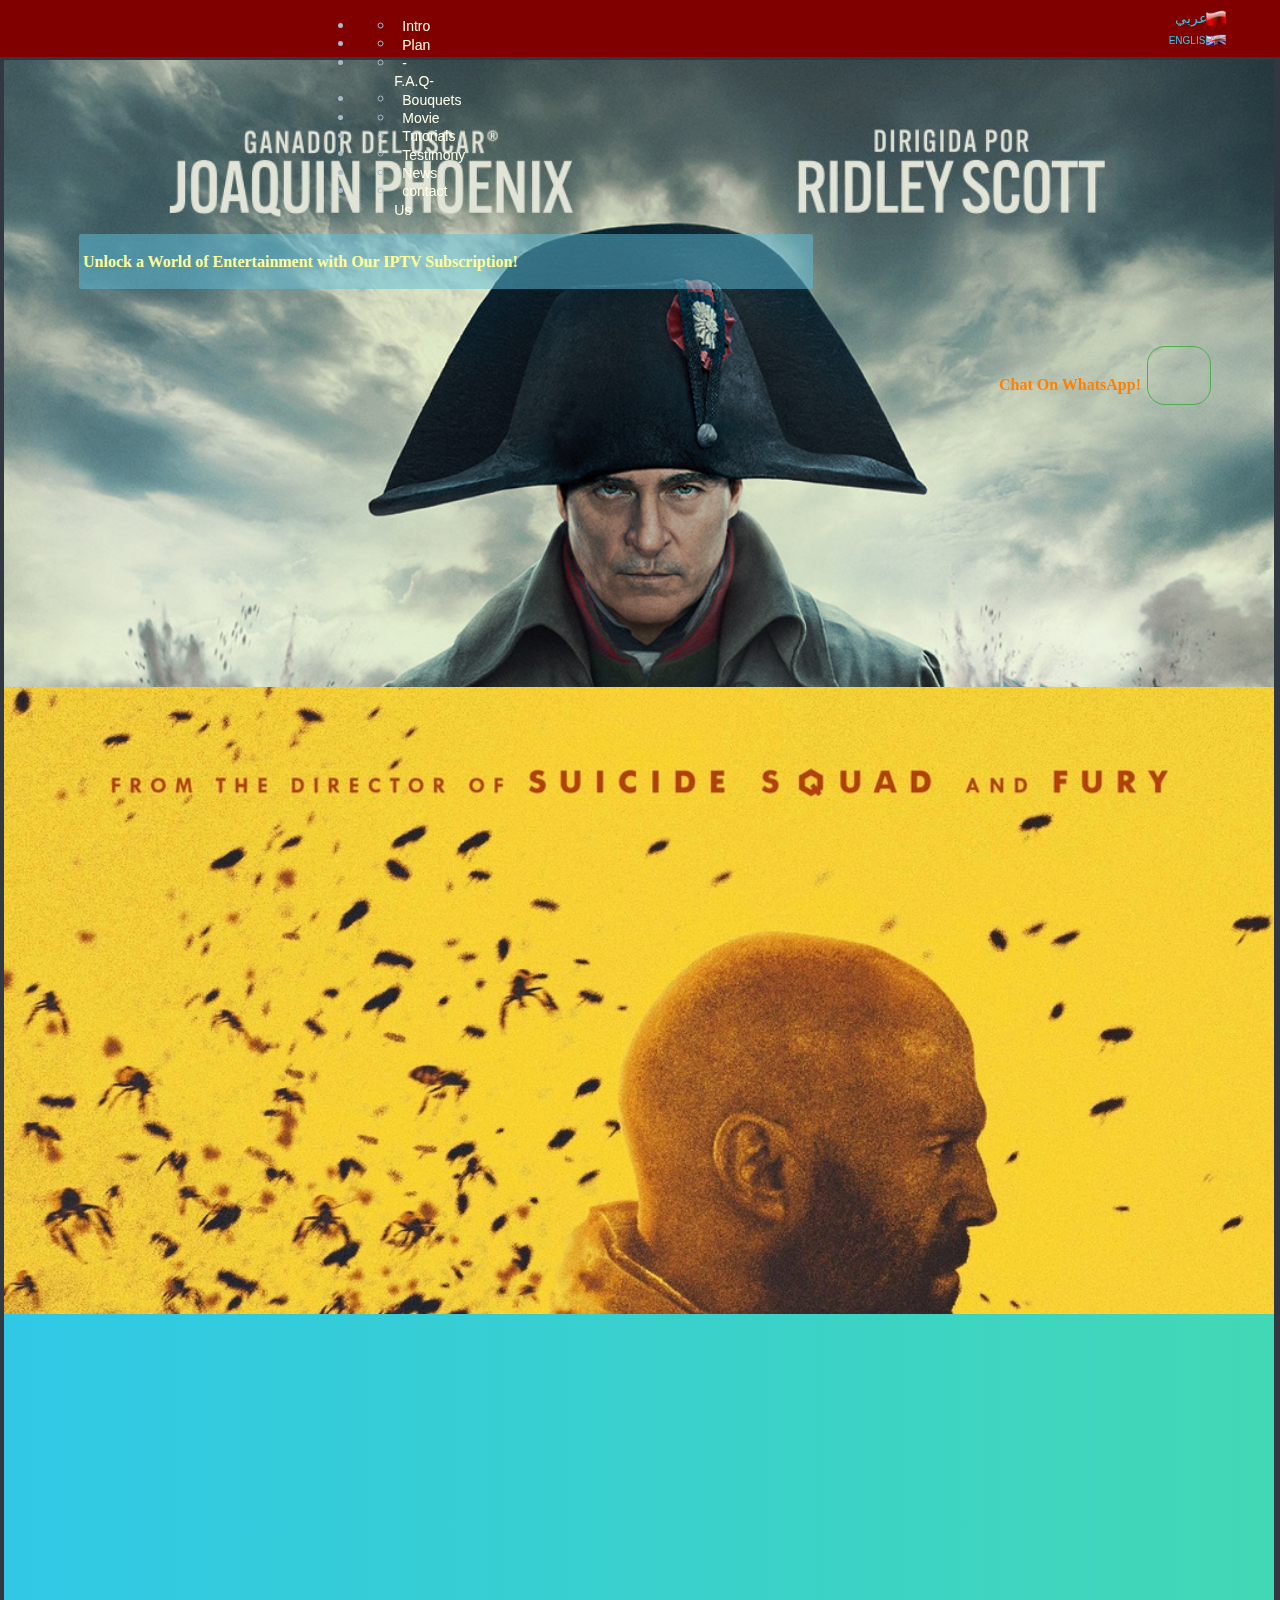
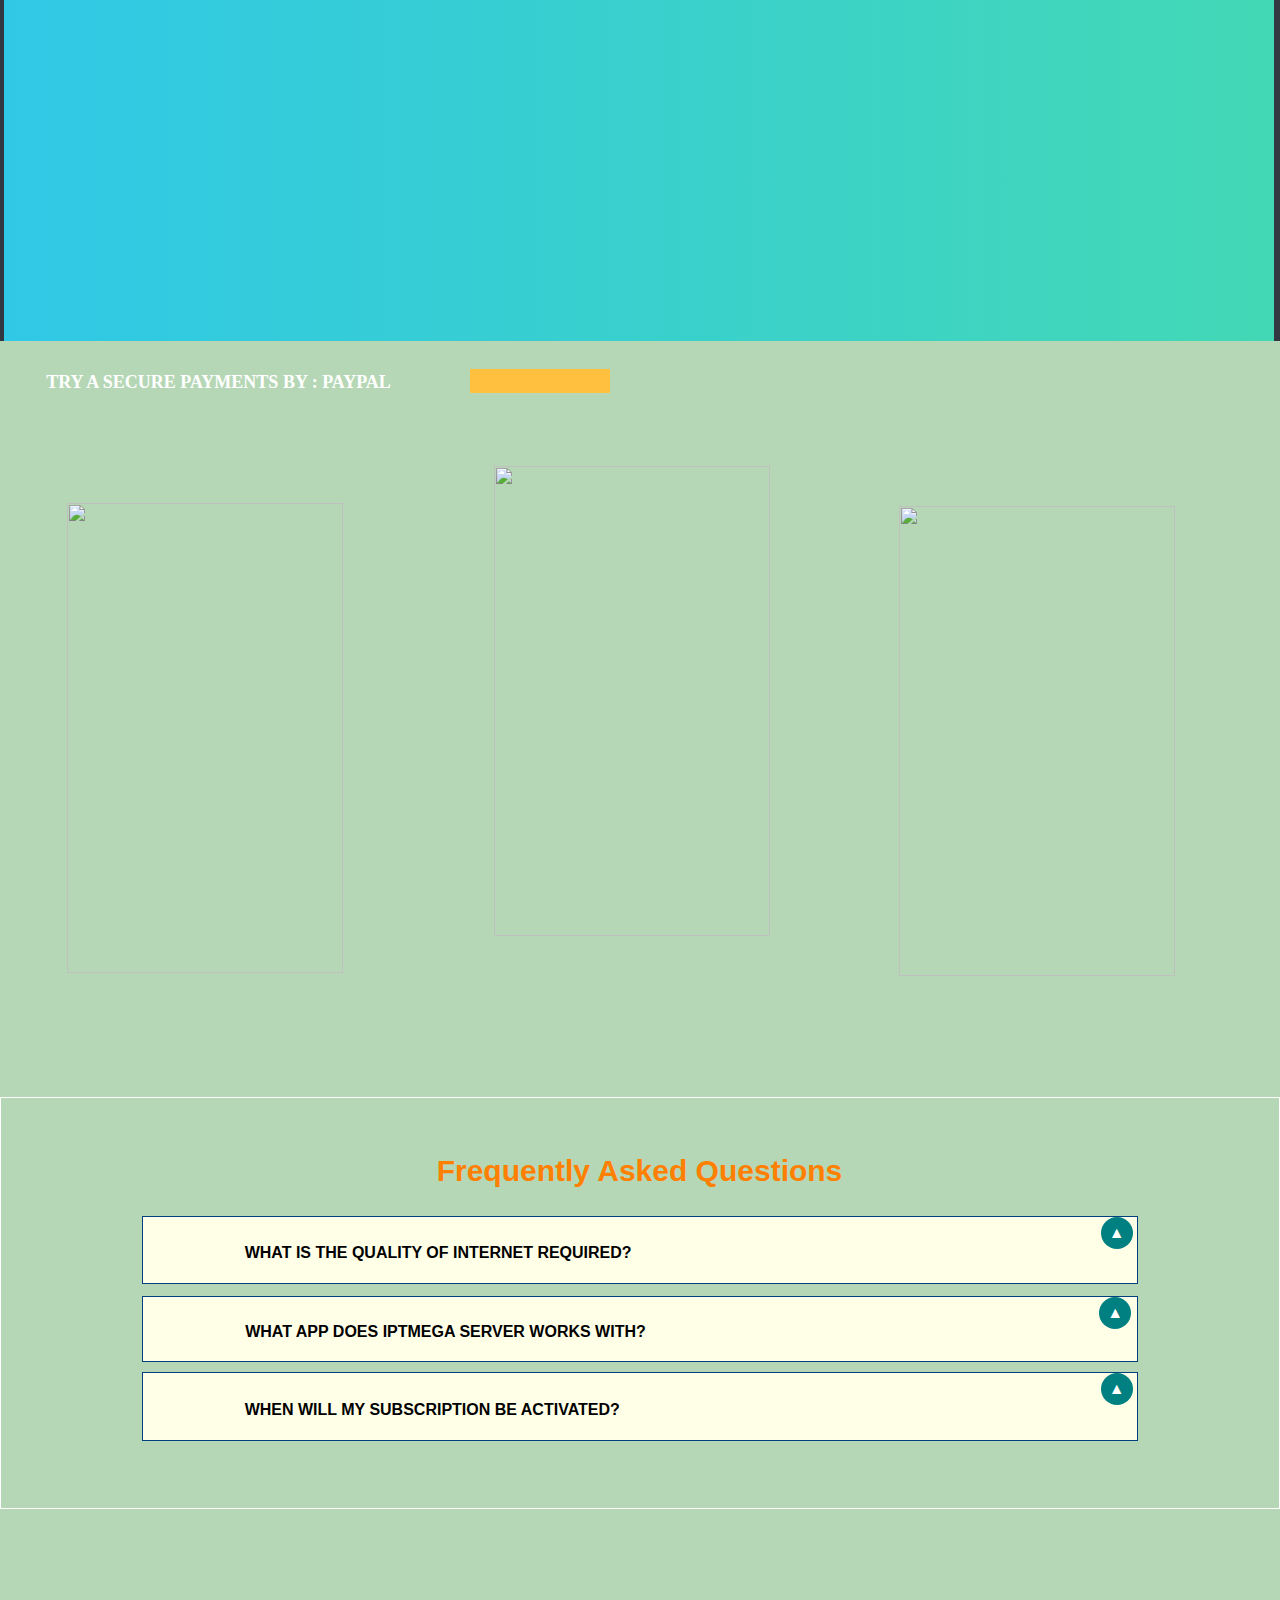
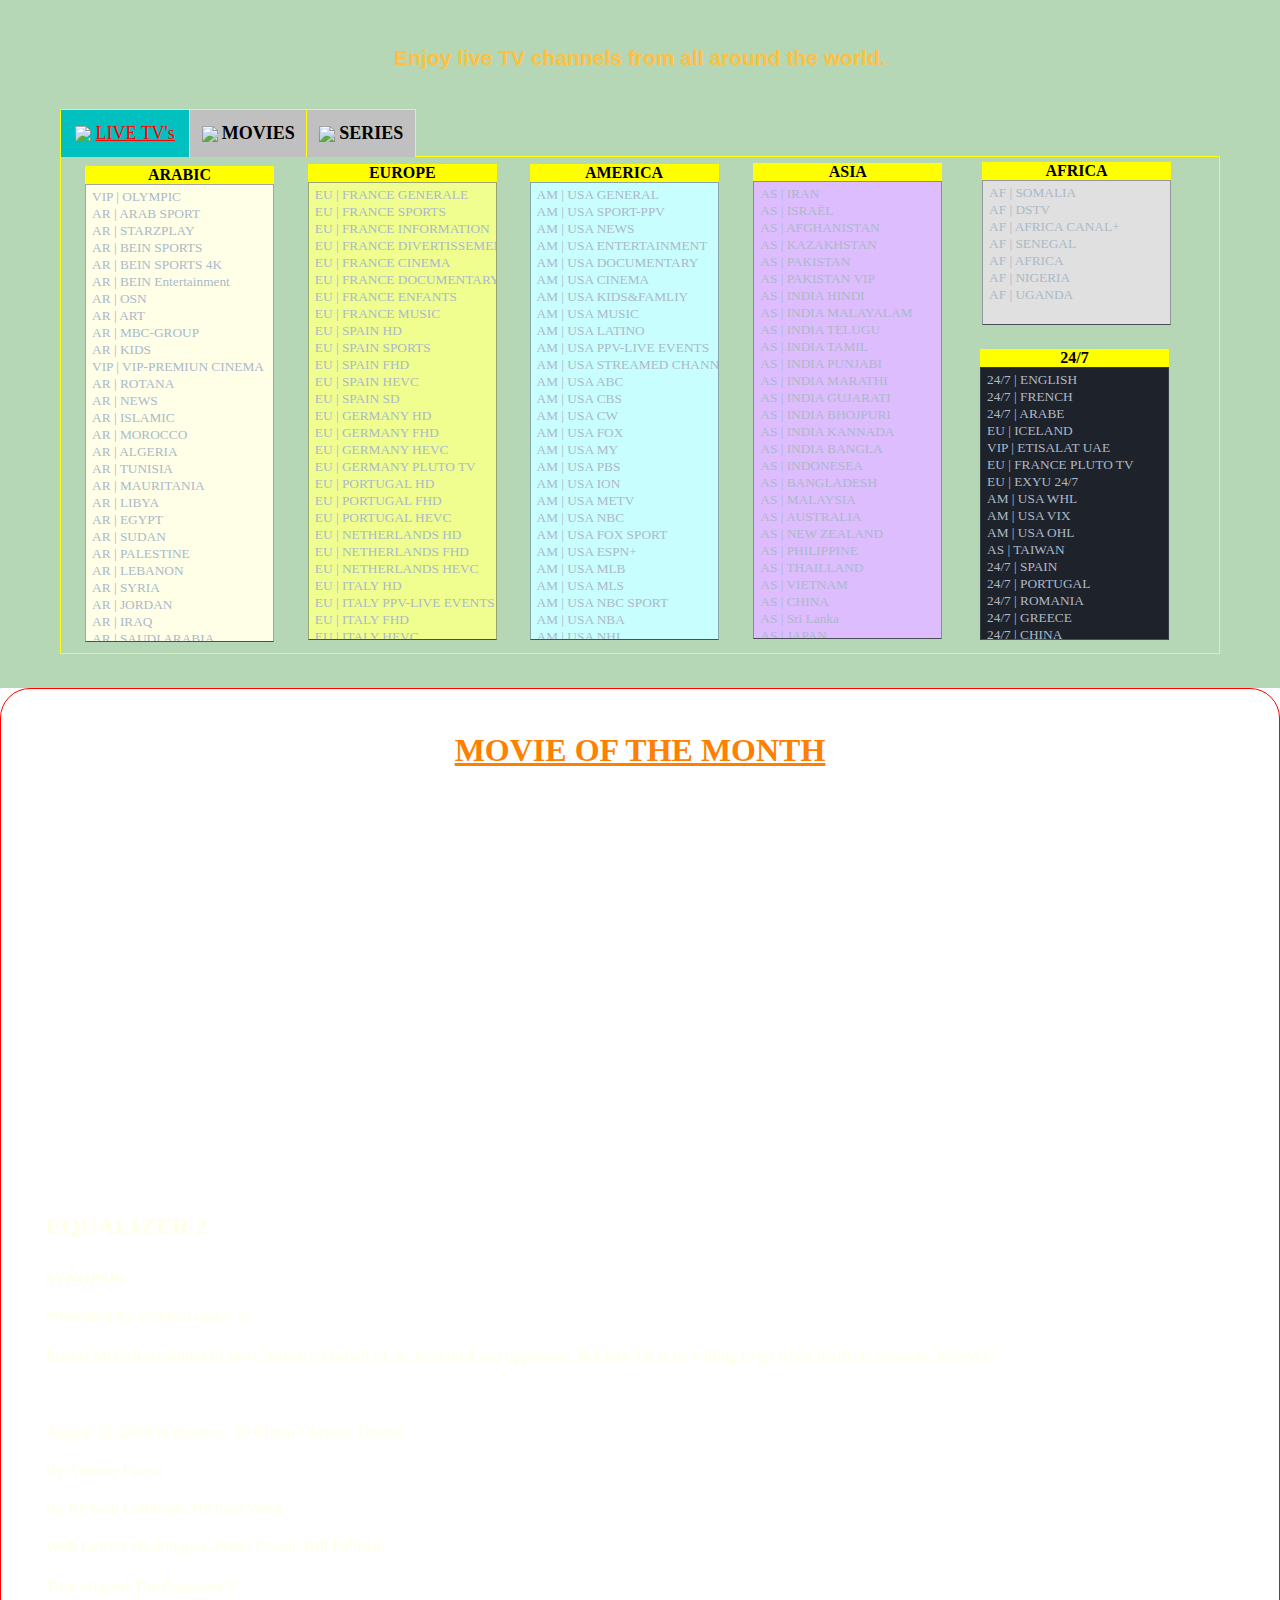
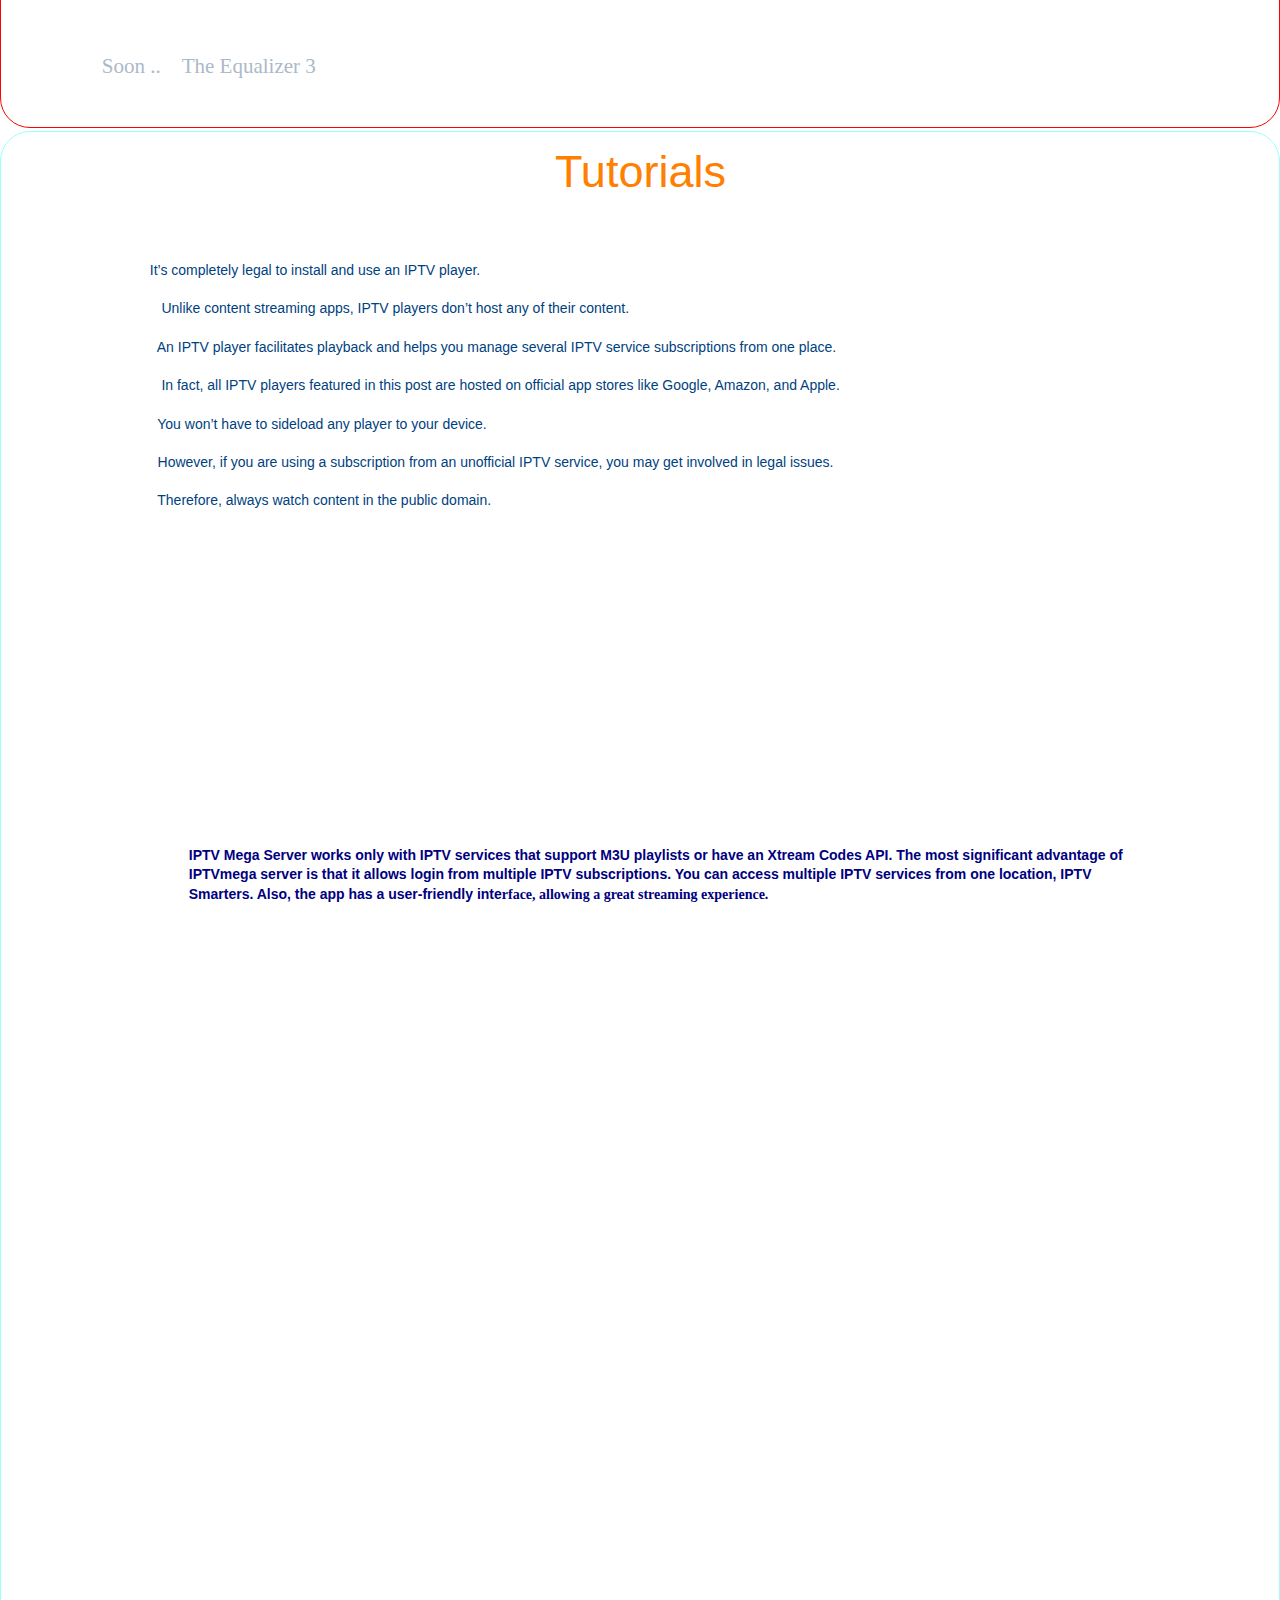
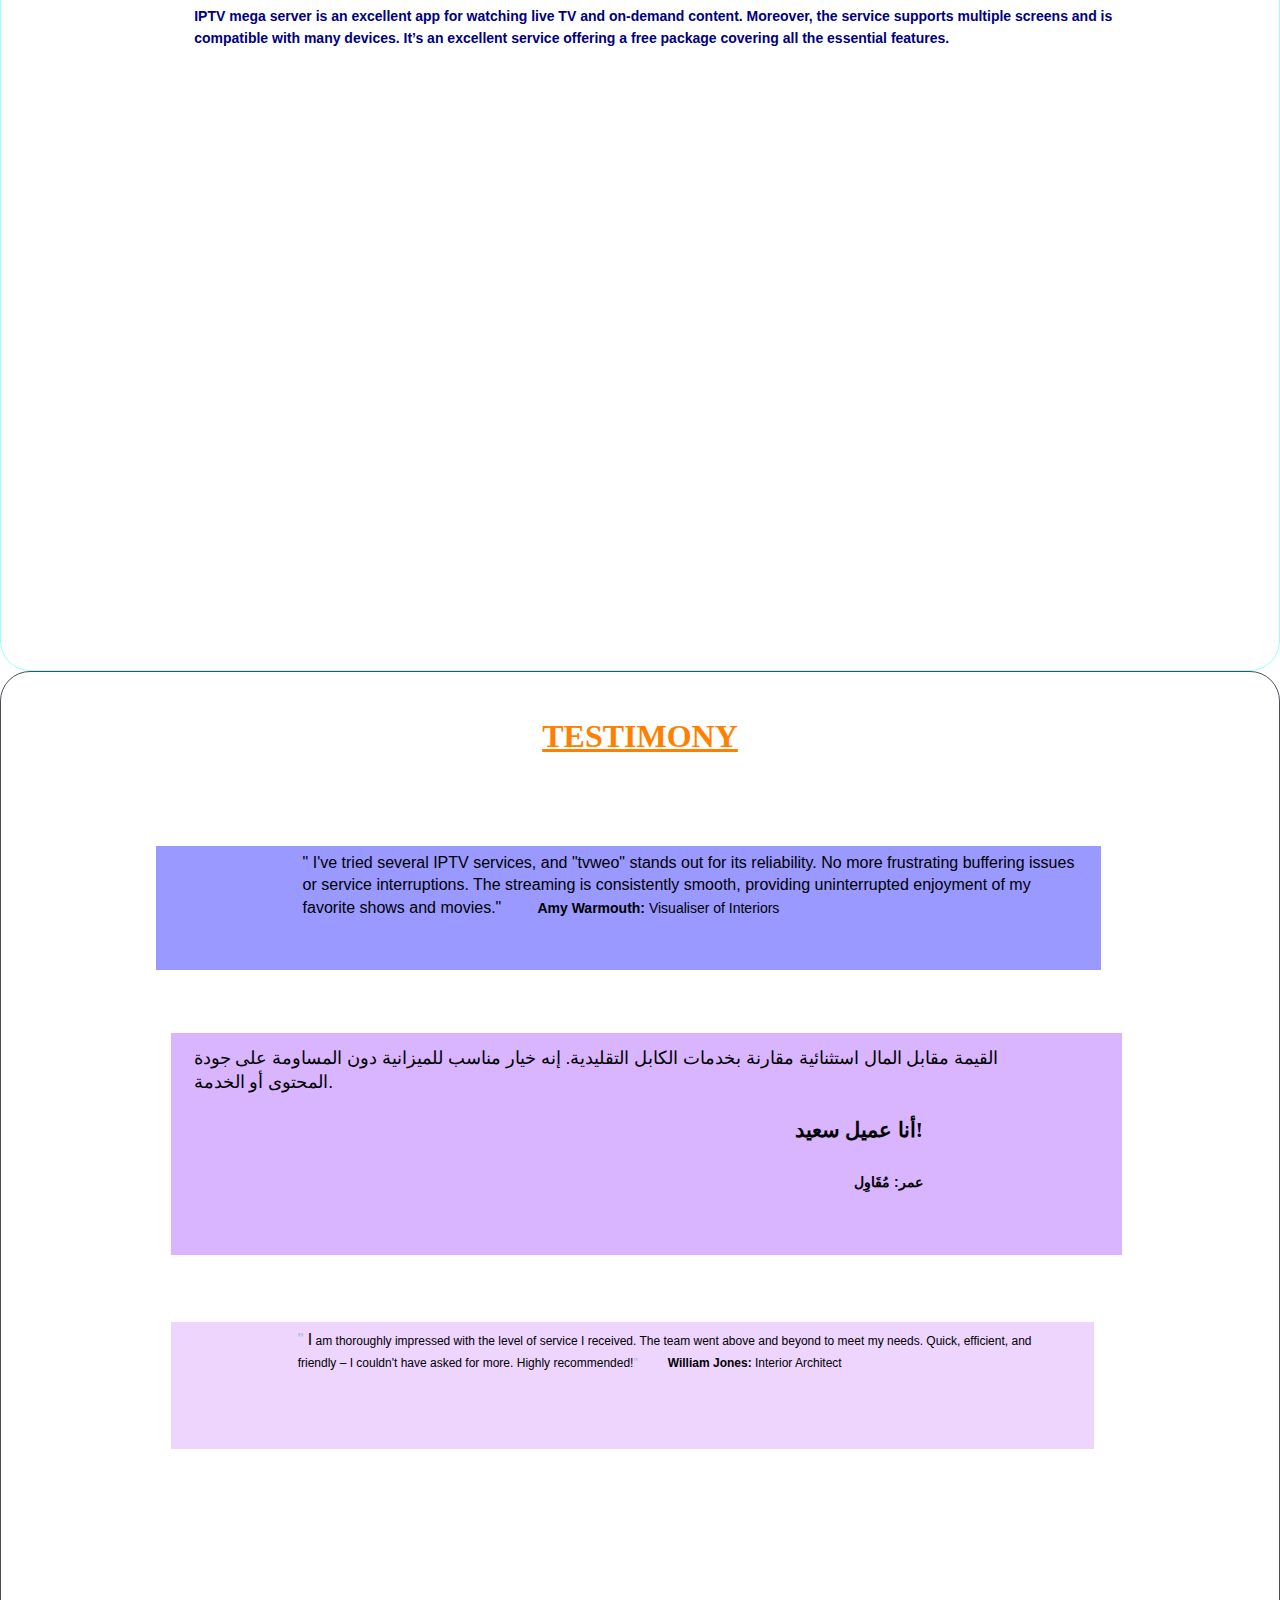
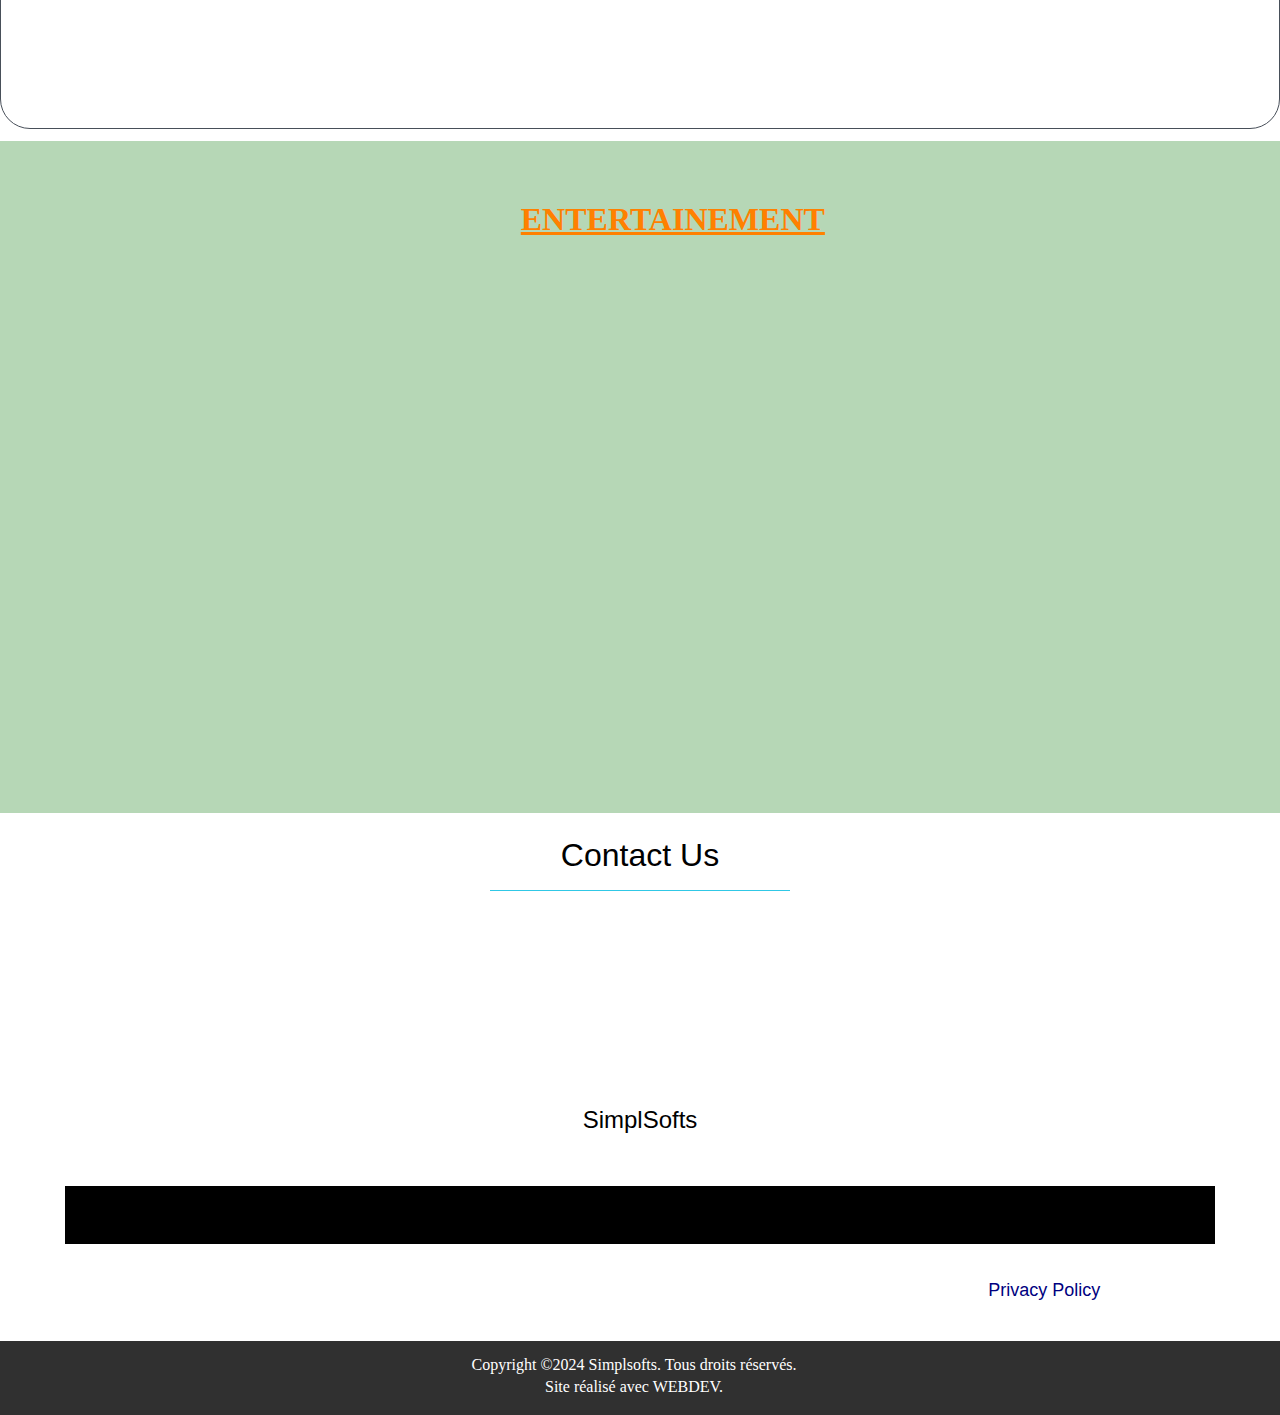
==== index.html @ 346a6496 "Add files via upload" ====
<!DOCTYPE html>
<!-- Presentation 22/02/2024 14:40 WEBDEV 25 25.0.204.0 --><html lang="en" class="htmlstd html5">
<head><meta http-equiv="Content-Type" content="text/html; charset=UTF-8">
<title>SIMPLSOFTS</title><meta name="generator" content="WEBDEV">
<meta http-equiv="x-ua-compatible" content="ie=edge,requiresActiveX=true"><meta name="viewport" content="width=device-width, initial-scale=1"><meta name="apple-itunes-app" content="app-id=1016437412">
<link rel="shortcut icon" type="image/x-icon" href="res/SIMPLSOFT-ConvertImage_8066EB5E_.png">
<style type="text/css">.wblien,.wblienHorsZTR {border:0;background:transparent;padding:0;text-align:center;box-shadow:none;_line-height:normal;-webkit-box-decoration-break: clone;box-decoration-break: clone; color:#ffffff;}.wblienHorsZTR {border:0 !important;background:transparent !important;outline-width:0 !important;} .wblienHorsZTR:not([class^=l-]) {box-shadow: none !important;}a:active{}a:visited{}</style><link rel="stylesheet" type="text/css" href="res/standard.css?10001a91357d2">
<link rel="stylesheet" type="text/css" href="res/static.css?1000299b005fb">
<style type="text/css">.webdevclass-riche { transition:font-size 300ms; }</style><link rel="stylesheet" type="text/css" href="Ankaa250AnkaaEfemDeep_rwd.css?1000006c94d71">
<link rel="stylesheet" type="text/css" href="SIMPLSOFTS250AnkaaEfemDeep_rwd.css?100007420eda3">
<link rel="stylesheet" type="text/css" href="palette-EfemDeep_rwd.css?100002746fe0c">
<link rel="stylesheet" type="text/css" href="res/WDMenu.css?100009517ba10">
<link rel="stylesheet" type="text/css" href="Presentation_style.css?100002fc403e0">
<style type="text/css">
a {text-decoration:none;}
a:hover {text-decoration:underline;}
body{ position:relative;line-height:normal;height:auto; min-height:100%; color:#abb9c9;} body{}html {background-color:#ffffff;position:relative;}#page{position:relative;background-position:center top ;}html {height:100%;overflow-x:hidden;} body,form {height:auto; min-height:100%;margin:0 auto !important;box-sizing:border-box;} html, form {height:100%;}body {background:none;}</style><style type="text/css">

</style><style type="text/css">#A18{background-image:linear-gradient(90.00deg , #30C8E6 0, #42D8B5 100%);}.l-6{background-attachment:scroll;background-image:url(napoleon_ver5_xlg.jpg);background-position:center top ;background-repeat:no-repeat;background-size:cover;background-origin:content-box;}.A18_1-sty10001{background-attachment:scroll;background-image:url(napoleon_ver5_xlg.jpg);background-position:center top ;background-repeat:no-repeat;background-size:cover;background-origin:content-box;}.l-7{background-attachment:scroll;background-image:url(beekeeper_xlg.jpg);background-position:center top ;background-repeat:no-repeat;background-size:cover;background-origin:content-box;}.A18_2-sty10001{background-attachment:scroll;background-image:url(beekeeper_xlg.jpg);background-position:center top ;background-repeat:no-repeat;background-size:cover;background-origin:content-box;}.l-8{background-attachment:scroll;background-image:url(1119860.jpg);background-position:center center ;background-repeat:no-repeat;background-size:cover;}.A18_3-sty10001{background-attachment:scroll;background-image:url(1119860.jpg);background-position:center center ;background-repeat:no-repeat;background-size:cover;}.A18-sty10001{background-image:linear-gradient(90.00deg , #30C8E6 0, #42D8B5 100%);}.A18-sty10621{background-color:#800000;border-left-color:#800000;border-top-color:#800000;border-right-color:#800000;border-bottom-color:#800000;border-radius:10px;}.A18-sty10615{background-image:url(res/BAN_Geometric_Arrow_Left250_AnkaaEfem_Deep.png);opacity:0.80;}.A18-sty10617{background-image:url(res/BAN_Geometric_Arrow_Right250_AnkaaEfem_Deep.png);opacity:0.80;}#A63{background-color:inherit;}#A64,#bzA64{color:#FFFFFF;background-color:transparent;}#tzA86,#tzA86{font-weight:bold;color:#FF8000;text-align:right;}#tzA86.wbSurvol,#tzA86.wbSurvol,#tzA86:hover,#tzA86:hover{color:#FF0000;-ms-transform:skew(10.00deg,5.00deg);-moz-transform:skew(10.00deg,5.00deg);-webkit-transform:skew(10.00deg,5.00deg);-o-transform:skew(10.00deg,5.00deg);transform:skew(10.00deg,5.00deg);}.padding#tzA86.wbSurvol,.webdevclass-riche #tzA86.wbSurvol,.webdevclass-riche#tzA86.wbSurvol,.padding#tzA86.wbSurvol,.webdevclass-riche #tzA86.wbSurvol,.webdevclass-riche#tzA86.wbSurvol,.padding#tzA86:hover,.webdevclass-riche #tzA86:hover,.webdevclass-riche#tzA86:hover,.padding#tzA86:hover,.webdevclass-riche #tzA86:hover,.webdevclass-riche#tzA86:hover{padding-left:0;}.A63-sty10001{background-color:inherit;}#A125,#tzA125{font-weight:bold;color:#FFFF00;background-color:rgba(91,192,222,0.50);-ms-transition:background-color 150ms ease-out 0ms;-moz-transition:background-color 150ms ease-out 0ms;-webkit-transition:background-color 150ms ease-out 0ms;-o-transition:background-color 150ms ease-out 0ms;transition:background-color 150ms ease-out 0ms;}#A125.wbSurvol,#tzA125.wbSurvol,#A125:hover,#tzA125:hover{background-color:#5BC0DE;}#A28.wbSurvol,#A28:hover{-ms-transform:skew(3.00deg,3.00deg);-moz-transform:skew(3.00deg,3.00deg);-webkit-transform:skew(3.00deg,3.00deg);-o-transform:skew(3.00deg,3.00deg);transform:skew(3.00deg,3.00deg);}#A24.wbSurvol,#A24:hover{-ms-transform:skew(3.00deg,3.00deg);-moz-transform:skew(3.00deg,3.00deg);-webkit-transform:skew(3.00deg,3.00deg);-o-transform:skew(3.00deg,3.00deg);transform:skew(3.00deg,3.00deg);}#A26.wbSurvol,#A26:hover{-ms-transform:skew(3.00deg,3.00deg);-moz-transform:skew(3.00deg,3.00deg);-webkit-transform:skew(3.00deg,3.00deg);-o-transform:skew(3.00deg,3.00deg);transform:skew(3.00deg,3.00deg);}#A22{cursor:pointer;}@media only all and (max-width: 1025px){#A22{cursor:pointer;}}@media only all and (max-width: 581px){#A22{cursor:pointer;}}.dzA22{width:140px;height:24px;;overflow-x:hidden;;overflow-y:hidden;position:static;}#tzA19,#tzA19{font-size:large;font-size:1.125rem;font-weight:bold;color:#FFFFFF;}#A50{-ms-animation:defil1 3000ms linear 0ms infinite normal none;-moz-animation:defil1 3000ms linear 0ms infinite normal none;-webkit-animation:defil1 3000ms linear 0ms infinite normal none;-o-animation:defil1 3000ms linear 0ms infinite normal none;animation:defil1 3000ms linear 0ms infinite normal none;}@media only all and (max-width: 1025px){#A50{-ms-animation:defil1 500ms linear 0ms infinite alternate-reverse none;-moz-animation:defil1 500ms linear 0ms infinite alternate-reverse none;-webkit-animation:defil1 500ms linear 0ms infinite alternate-reverse none;-o-animation:defil1 500ms linear 0ms infinite alternate-reverse none;animation:defil1 500ms linear 0ms infinite alternate-reverse none;}}@media only all and (max-width: 581px){#A50{-ms-animation:defil1 500ms linear 0ms infinite alternate-reverse none;-moz-animation:defil1 500ms linear 0ms infinite alternate-reverse none;-webkit-animation:defil1 500ms linear 0ms infinite alternate-reverse none;-o-animation:defil1 500ms linear 0ms infinite alternate-reverse none;animation:defil1 500ms linear 0ms infinite alternate-reverse none;}}#A16,#bzA16{border-style:solid;border-width:1px;border-color:#ffffff;border-collapse:collapse;empty-cells:show;border-spacing:0;}#tzA32,#tzA32{font-size:30px;font-size:1.875rem;font-weight:bold;color:#FF8000;text-align:center;}#con-A48,#bzcon-A48{border-style:solid;border-width:1px;border-color:#003f80;border-collapse:collapse;empty-cells:show;border-spacing:0;}#H-A48{cursor:pointer;}#A78{background-color:#008080;}#A96,#tzA96{background-image:url(res/watch%20v=Qe7z440Ue3o_CE_.png);}.l-22{}#con-A97,#bzcon-A97{border-style:solid;border-width:1px;border-color:#003f80;border-collapse:collapse;empty-cells:show;border-spacing:0;}#H-A97{cursor:pointer;}#A98{background-color:#008080;}.dzA102{;overflow-x:hidden;;overflow-y:hidden;position:static;}.l-23{}#con-A82,#bzcon-A82{border-style:solid;border-width:1px;border-color:#003f80;border-collapse:collapse;empty-cells:show;border-spacing:0;}#H-A82{cursor:pointer;}#A103{background-color:#008080;}.dzA106{;overflow-x:hidden;;overflow-y:hidden;position:static;}.l-24{}#con-A33 td.WDOC{border-top:none;border-right:solid 1px #ffff00;border-bottom:solid 1px #ffff00;border-left:solid 1px #ffff00;border-collapse:collapse;empty-cells:show;border-spacing:0;}#con-A33 td.WDOT{border-top:none;border-right:none;border-bottom:solid 1px #ffff00;border-left:solid 1px #ffff00;border-collapse:collapse;empty-cells:show;border-spacing:0;}#A33_1{cursor:pointer;border-top:solid 1px #ffff00;border-right:none;border-bottom:solid 1px #ffff00;border-left:solid 1px #ffff00;border-collapse:collapse;empty-cells:show;border-spacing:0;}#A33_1{border-bottom-width:0px;}#A107,#bzA107{background-color:#FFFFE8;cursor:pointer;}@media only all and (max-width: 1025px){#A107,#bzA107{cursor:pointer;}}@media only all and (max-width: 581px){#A107,#bzA107{cursor:pointer;}}#lzA107,#lztzA107{font-weight:bold;color:#000000;text-align:center;background-color:#FFFF00;cursor:pointer;}@media only all and (max-width: 1025px){#lzA107,#lztzA107{cursor:pointer;}}@media only all and (max-width: 581px){#lzA107,#lztzA107{cursor:pointer;}}#A109,#bzA109{background-color:#F0FE8F;cursor:pointer;}@media only all and (max-width: 1025px){#A109,#bzA109{cursor:pointer;}}@media only all and (max-width: 581px){#A109,#bzA109{cursor:pointer;}}#lzA109,#lztzA109{font-weight:bold;color:#000000;text-align:center;background-color:#FFFF00;cursor:pointer;}@media only all and (max-width: 1025px){#lzA109,#lztzA109{cursor:pointer;}}@media only all and (max-width: 581px){#lzA109,#lztzA109{cursor:pointer;}}#A110,#bzA110{background-color:#C9FEFE;cursor:pointer;}@media only all and (max-width: 1025px){#A110,#bzA110{cursor:pointer;}}@media only all and (max-width: 581px){#A110,#bzA110{cursor:pointer;}}#lzA110,#lztzA110{font-weight:bold;color:#000000;text-align:center;background-color:#FFFF00;cursor:pointer;}@media only all and (max-width: 1025px){#lzA110,#lztzA110{cursor:pointer;}}@media only all and (max-width: 581px){#lzA110,#lztzA110{cursor:pointer;}}#A111,#bzA111{background-color:#DDBDFE;cursor:pointer;}@media only all and (max-width: 1025px){#A111,#bzA111{cursor:pointer;}}@media only all and (max-width: 581px){#A111,#bzA111{cursor:pointer;}}#lzA111,#lztzA111{font-weight:bold;color:#000000;text-align:center;background-color:#FFFF00;cursor:pointer;}@media only all and (max-width: 1025px){#lzA111,#lztzA111{cursor:pointer;}}@media only all and (max-width: 581px){#lzA111,#lztzA111{cursor:pointer;}}#A112,#bzA112{cursor:pointer;}@media only all and (max-width: 1025px){#A112,#bzA112{cursor:pointer;}}@media only all and (max-width: 581px){#A112,#bzA112{cursor:pointer;}}#lzA112,#lztzA112{font-weight:bold;color:#000000;text-align:center;background-color:#FFFF00;cursor:pointer;}@media only all and (max-width: 1025px){#lzA112,#lztzA112{cursor:pointer;}}@media only all and (max-width: 581px){#lzA112,#lztzA112{cursor:pointer;}}#A113,#bzA113{background-color:#E0E0E0;cursor:pointer;}@media only all and (max-width: 1025px){#A113,#bzA113{cursor:pointer;}}@media only all and (max-width: 581px){#A113,#bzA113{cursor:pointer;}}#lzA113,#lztzA113{font-weight:bold;color:#000000;text-align:center;background-color:#FFFF00;cursor:pointer;}@media only all and (max-width: 1025px){#lzA113,#lztzA113{cursor:pointer;}}@media only all and (max-width: 581px){#lzA113,#lztzA113{cursor:pointer;}}#A33_2{cursor:pointer;border-top:solid 1px #ffff00;border-right:none;border-bottom:solid 1px #ffff00;border-left:solid 1px #ffff00;border-collapse:collapse;empty-cells:show;border-spacing:0;}#A33_2{border-bottom-width:0px;}#A114,#bzA114{background-color:#FFFFE8;cursor:pointer;}@media only all and (max-width: 1025px){#A114,#bzA114{cursor:pointer;}}@media only all and (max-width: 581px){#A114,#bzA114{cursor:pointer;}}#lzA114,#lztzA114{font-weight:bold;color:#000000;text-align:center;background-color:#FFFF00;cursor:pointer;}@media only all and (max-width: 1025px){#lzA114,#lztzA114{cursor:pointer;}}@media only all and (max-width: 581px){#lzA114,#lztzA114{cursor:pointer;}}#A33_3{cursor:pointer;border-top:solid 1px #ffff00;border-right:none;border-bottom:solid 1px #ffff00;border-left:solid 1px #ffff00;border-collapse:collapse;empty-cells:show;border-spacing:0;}#A33_3{border-bottom-width:0px;}#A115,#bzA115{background-color:#FFFFE8;cursor:pointer;}@media only all and (max-width: 1025px){#A115,#bzA115{cursor:pointer;}}@media only all and (max-width: 581px){#A115,#bzA115{cursor:pointer;}}#lzA115,#lztzA115{font-weight:bold;color:#000000;text-align:center;background-color:#FFFF00;cursor:pointer;}@media only all and (max-width: 1025px){#lzA115,#lztzA115{cursor:pointer;}}@media only all and (max-width: 581px){#lzA115,#lztzA115{cursor:pointer;}}#tzA20,#tzA20{font-weight:bold;color:#FFC040;text-align:center;}@media only all and (max-width: 1025px){#tzA20,#tzA20{font-size:large;font-size:1.125rem;}}@media only all and (max-width: 581px){#tzA20,#tzA20{font-size:medium;font-size:1rem;}}#A34{background-color:inherit;}.A34-sty10001{background-color:inherit;}.l-57{background-image:url(res/POURPRE_CAD7123D_.png);border-top-width:0;border-right-width:0;border-bottom-width:0;border-left-width:0;border-left:1px solid #FF0000;border-top:1px solid #FF0000;border-right:1px solid #FF0000;border-bottom:1px solid #FF0000;border-radius:30px;}.A39-sty10001{background-image:url(res/POURPRE_CAD7123D_.png);border-top-width:0;border-right-width:0;border-bottom-width:0;border-left-width:0;border-left:1px solid #FF0000;border-top:1px solid #FF0000;border-right:1px solid #FF0000;border-bottom:1px solid #FF0000;border-radius:30px;}#A101,#tzA101{background-image:url(res/instalplayerM_CE_.png);}.dzA37{;overflow-x:hidden;;overflow-y:hidden;position:static;}.padding#A36,.webdevclass-riche #A36,.webdevclass-riche#A36,.padding#tzA36,.webdevclass-riche #tzA36,.webdevclass-riche#tzA36{padding-right:-1px;}.dzA71{;overflow-x:hidden;;overflow-y:hidden;position:static;}#tzA62,#tzA62{font-size:45px;font-size:2.8125rem;color:#FF8000;text-align:center;}.l-62{background-image:url(res/VERTF_9D1ECEFC_.png);border-top-width:0;border-right-width:0;border-bottom-width:0;border-left-width:0;border-left:1px solid #99FFFF;border-top:1px solid #99FFFF;border-right:1px solid #99FFFF;border-bottom:1px solid #99FFFF;border-radius:30px;}.A21-sty10001{background-image:url(res/VERTF_9D1ECEFC_.png);border-top-width:0;border-right-width:0;border-bottom-width:0;border-left-width:0;border-left:1px solid #99FFFF;border-top:1px solid #99FFFF;border-right:1px solid #99FFFF;border-bottom:1px solid #99FFFF;border-radius:30px;}#A40{background-color:transparent;}.padding#A76,.webdevclass-riche #A76,.webdevclass-riche#A76,.padding#tzA76,.webdevclass-riche #tzA76,.webdevclass-riche#tzA76{padding-right:-1px;}.dzA77{width:110px;height:106px;;overflow-x:hidden;;overflow-y:hidden;position:static;}.l-72{}.dzA81{width:122px;height:101px;;overflow-x:hidden;;overflow-y:hidden;position:static;}.l-73{}.padding#A84,.webdevclass-riche #A84,.webdevclass-riche#A84,.padding#tzA84,.webdevclass-riche #tzA84,.webdevclass-riche#tzA84{padding-right:-1px;}.dzA85{width:110px;height:106px;;overflow-x:hidden;;overflow-y:hidden;position:static;}.l-74{}.A40-sty10001{background-color:transparent;}.A40-sty10621{border-left-width:3px;border-left-color:#FF0000;border-top-width:3px;border-top-color:#FF0000;border-right-width:3px;border-right-color:#FF0000;border-bottom-width:3px;border-bottom-color:#FF0000;}.A40-sty10615{background-image:url(res/BAN_Default_Arrow_Left250_AnkaaEfem_Deep.png);}.A40-sty10617{background-image:url(res/BAN_Default_Arrow_Right250_AnkaaEfem_Deep.png);}.l-70{background-image:url(res/tumul_1308F701_.png);border-top-width:0;border-right-width:0;border-bottom-width:0;border-left-width:0;border-left:1px solid #484F59;border-top:1px solid #484F59;border-right:1px solid #484F59;border-bottom:1px solid #484F59;border-radius:30px;}.A27-sty10001{background-image:url(res/tumul_1308F701_.png);border-top-width:0;border-right-width:0;border-bottom-width:0;border-left-width:0;border-left:1px solid #484F59;border-top:1px solid #484F59;border-right:1px solid #484F59;border-bottom:1px solid #484F59;border-radius:30px;}#A54,#tzA54{background-image:url(res/watch%20v=CHKn-yDCE2w%26t=8s_CE_.png);}#A56,#tzA56{background-image:url(res/watch%20v=l_K7y1BTDIE%26t=9s_CE_.png);}#A58,#tzA58{background-image:url(res/watch%20v=A3xaMZZooVs%26t=4s_CE_.png);}#A66,#tzA66{background-image:url(res/watch%20v=8ZYhuvIv1pA%26t=2s_CE_.png);}#A68,#tzA68{background-image:url(res/watch%20v=YXtWPVFk5TQ_CE_.png);}#A79,#tzA79{background-image:url(res/watch%20v=ayPesvG86gE_CE_.png);}#A89{background-color:inherit;}.dzA90{width:100%;;overflow-x:hidden;;overflow-y:hidden;position:relative;}#A91,#tzA91{font-size:large;font-size:1.125rem;color:#000080;text-align:center;}.dzA93{width:100%;;overflow-x:hidden;;overflow-y:hidden;position:relative;}.dzA108{width:112px;height:39px;;overflow-x:hidden;;overflow-y:hidden;position:static;}.dzA116{width:100%;;overflow-x:hidden;;overflow-y:hidden;position:relative;}#A117{background-color:inherit;}.dzA118{width:206px;height:173px;;overflow-x:hidden;;overflow-y:hidden;position:static;}#A119,#tzA119{font-size:x-large;font-size:1.5rem;color:#000000;text-align:center;}.A117-sty10001{background-color:inherit;}#tzA120,#tzA120{font-size:xx-large;font-size:2rem;color:#000000;text-align:center;}.dzA94{width:100%;;overflow-x:hidden;;overflow-y:hidden;position:relative;}.A89-sty10001{background-color:inherit;}.l-106{background-image:url(res/3D_447DAF7F_.png);}.A88-sty10001{background-image:url(res/3D_447DAF7F_.png);}#A44,#tzA44{color:#222831;text-align:center;vertical-align:middle;}.dzA2{width:100%;;overflow-x:hidden;;overflow-y:hidden;position:relative;}.A3-sty10001{font-family:Arial, Helvetica, sans-serif;font-size:14px;font-size:0.875rem;color:#FFFFE8;text-align:center;vertical-align:middle;border-left:none;border-top:none;border-right:none;border-bottom:1px solid rgba(255,255,255,0.00);-ms-transition:border 300ms ease 0ms,padding 300ms ease 0ms;-moz-transition:border 300ms ease 0ms,padding 300ms ease 0ms;-webkit-transition:border 300ms ease 0ms,padding 300ms ease 0ms;-o-transition:border 300ms ease 0ms,padding 300ms ease 0ms;transition:border 300ms ease 0ms,padding 300ms ease 0ms;outline-width:0;}.htmlstd .padding.A3-sty10001,.htmlstd .webdevclass-riche .A3-sty10001,.htmlstd .webdevclass-riche.A3-sty10001{padding:10px 8px;}.A3-sty10001.wbSurvol,.A3-sty10001:hover{color:#FF8000;text-decoration:none ;border-bottom:3px solid #FFFFE8;-ms-transition:padding 100ms ease 0ms,border 100ms ease 0ms;-moz-transition:padding 100ms ease 0ms,border 100ms ease 0ms;-webkit-transition:padding 100ms ease 0ms,border 100ms ease 0ms;-o-transition:padding 100ms ease 0ms,border 100ms ease 0ms;transition:padding 100ms ease 0ms,border 100ms ease 0ms;}.htmlstd .padding.A3-sty10001.wbSurvol,.htmlstd .webdevclass-riche .A3-sty10001.wbSurvol,.htmlstd .webdevclass-riche.A3-sty10001.wbSurvol,.htmlstd .padding.A3-sty10001:hover,.htmlstd .webdevclass-riche .A3-sty10001:hover,.htmlstd .webdevclass-riche.A3-sty10001:hover{padding:10px 8px 8px;}.A3-sty10001.wbFocus,.A3-sty10001:focus{color:#FF0000;text-decoration:none ;outline:none;}.A3-sty10001.wbActif,.A3-sty10001:active{color:#FF8000;text-decoration:none ;border-bottom:3px solid #FF0000;}.htmlstd .padding.A3-sty10001.wbActif,.htmlstd .webdevclass-riche .A3-sty10001.wbActif,.htmlstd .webdevclass-riche.A3-sty10001.wbActif,.htmlstd .padding.A3-sty10001:active,.htmlstd .webdevclass-riche .A3-sty10001:active,.htmlstd .webdevclass-riche.A3-sty10001:active{padding:10px 8px 8px;}@media only all and (max-width: 1025px){.A3-sty10001{font-family:'Lucida Console', Monaco, monospace;font-size:12px;font-size:0.75rem;font-weight:bold;color:#FFFFE8;text-align:left;vertical-align:auto;background-color:#000000;}}@media only all and (max-width: 1025px){.htmlstd .padding.A3-sty10001,.htmlstd .webdevclass-riche .A3-sty10001,.htmlstd .webdevclass-riche.A3-sty10001{padding-right:8px;padding-left:8px;}}@media only all and (max-width: 1025px){.A3-sty10001.wbSurvol,.A3-sty10001:hover{border-bottom:3px solid rgba(63,81,181,0.00);}}@media only all and (max-width: 1025px){.htmlstd .padding.A3-sty10001.wbSurvol,.htmlstd .webdevclass-riche .A3-sty10001.wbSurvol,.htmlstd .webdevclass-riche.A3-sty10001.wbSurvol,.htmlstd .padding.A3-sty10001:hover,.htmlstd .webdevclass-riche .A3-sty10001:hover,.htmlstd .webdevclass-riche.A3-sty10001:hover{padding-right:8px;padding-left:8px;}}@media only all and (max-width: 1025px){.A3-sty10001.wbActif,.A3-sty10001:active{border-bottom:3px solid rgba(63,81,181,0.00);}}@media only all and (max-width: 1025px){.htmlstd .padding.A3-sty10001.wbActif,.htmlstd .webdevclass-riche .A3-sty10001.wbActif,.htmlstd .webdevclass-riche.A3-sty10001.wbActif,.htmlstd .padding.A3-sty10001:active,.htmlstd .webdevclass-riche .A3-sty10001:active,.htmlstd .webdevclass-riche.A3-sty10001:active{padding-right:8px;padding-left:8px;}}@media only all and (max-width: 581px){.A3-sty10001{font-size:14px;font-size:0.875rem;font-weight:bold;color:#FFFFE8;text-align:left;vertical-align:auto;}}@media only all and (max-width: 581px){.htmlstd .padding.A3-sty10001,.htmlstd .webdevclass-riche .A3-sty10001,.htmlstd .webdevclass-riche.A3-sty10001{padding-right:8px;padding-left:8px;}}@media only all and (max-width: 581px){.A3-sty10001.wbSurvol,.A3-sty10001:hover{border-bottom:3px solid rgba(63,81,181,0.00);}}@media only all and (max-width: 581px){.htmlstd .padding.A3-sty10001.wbSurvol,.htmlstd .webdevclass-riche .A3-sty10001.wbSurvol,.htmlstd .webdevclass-riche.A3-sty10001.wbSurvol,.htmlstd .padding.A3-sty10001:hover,.htmlstd .webdevclass-riche .A3-sty10001:hover,.htmlstd .webdevclass-riche.A3-sty10001:hover{padding-right:8px;padding-left:8px;}}@media only all and (max-width: 581px){.A3-sty10001.wbActif,.A3-sty10001:active{border-bottom:3px solid rgba(63,81,181,0.00);}}@media only all and (max-width: 581px){.htmlstd .padding.A3-sty10001.wbActif,.htmlstd .webdevclass-riche .A3-sty10001.wbActif,.htmlstd .webdevclass-riche.A3-sty10001.wbActif,.htmlstd .padding.A3-sty10001:active,.htmlstd .webdevclass-riche .A3-sty10001:active,.htmlstd .webdevclass-riche.A3-sty10001:active{padding-right:8px;padding-left:8px;}}.A3-sty10235{font-family:Roboto, Helvetica, Arial, sans-serif;color:#FFFFE8;text-align:center;background-color:#303030;}.A3-sty10235.wbSurvol,.A3-sty10235:hover{background-color:#800000;}.A3-sty10235.wbFocus,.A3-sty10235:focus{background-color:#800000;}.A3-sty10235.wbActif,.A3-sty10235:active{background-color:#800000;}@media only all and (max-width: 1025px){.A3-sty10235{color:#FFFFE8;}}@media only all and (max-width: 581px){.A3-sty10235{font-family:'Comic Sans MS', cursive;font-size:large;font-size:1.125rem;font-weight:bold;text-align:left;vertical-align:auto;border-top:1px solid #FFFF99;border-bottom:1px solid #FFFF99;outline:1px solid #E0E0E0;}}#A123{background-color:inherit;}#A4{background-color:inherit;background-image:url(res/Btn_Menu_Popup250_AnkaaEfem_Deep.png);}#A73,#tzA73{text-align:center;background-attachment:scroll;background-image:url(maroc.png);background-position:right center ;background-repeat:no-repeat;background-size:contain;}@media only all and (max-width: 1025px){#A73,#tzA73{background-attachment:scroll;background-image:url(maroc.png);background-position:right center ;background-repeat:no-repeat;background-size:contain;}}@media only all and (max-width: 581px){#A73,#tzA73{background-attachment:scroll;background-image:url(maroc.png);background-position:right center ;background-repeat:no-repeat;background-size:contain;}}#A124,#tzA124{font-size:x-small;font-size:0.625rem;text-align:center;background-attachment:scroll;background-image:url(ENGLISH.png);background-position:right center ;background-repeat:no-repeat;background-size:contain;}@media only all and (max-width: 1025px){#A124,#tzA124{background-attachment:scroll;background-image:url(ENGLISH.png);background-position:right center ;background-repeat:no-repeat;background-size:contain;}}@media only all and (max-width: 581px){#A124,#tzA124{background-attachment:scroll;background-image:url(ENGLISH.png);background-position:right center ;background-repeat:no-repeat;background-size:contain;}}.A123-sty10001{background-color:inherit;}.htmlstd .A1-sty10001.wbgrise{color:#909090;text-shadow:0 1px 0 rgba(255,255,255,0.50);}.htmlstd .padding.A1-sty10001.wbgrise,.htmlstd .webdevclass-riche .A1-sty10001.wbgrise,.htmlstd .webdevclass-riche.A1-sty10001.wbgrise{padding-left:0;}.A1-sty10735{font-family:'Times New Roman', Times, serif;color:#FFFFFF;letter-spacing:0.02em;text-align:center;text-transform:uppercase;vertical-align:middle;background-color:#30C8E6;border-radius:2px;box-shadow:0 2px 2px 0 rgba(171,185,201,0.14),0 3px 1px -2px rgba(171,185,201,0.20),0 1px 5px 0 rgba(171,185,201,0.12);}.A1-sty10735.wbSurvol,.A1-sty10735:hover{-ms-transition:box-shadow 280ms linear 0ms;-moz-transition:box-shadow 280ms linear 0ms;-webkit-transition:box-shadow 280ms linear 0ms;-o-transition:box-shadow 280ms linear 0ms;transition:box-shadow 280ms linear 0ms;}.A1-sty10735.wbFocus,.A1-sty10735:focus{box-shadow:0 0 8px 0 rgba(171,185,201,0.18),0 8px 16px 0 rgba(171,185,201,0.36);outline:none;outline:none;}.A1-sty10735.wbActif,.A1-sty10735:active{box-shadow:0 4px 5px 0 rgba(171,185,201,0.30),0 1px 10px 0 rgba(171,185,201,0.12),0 2px 4px -1px rgba(171,185,201,0.20);-ms-transition:box-shadow 280ms linear 0ms;-moz-transition:box-shadow 280ms linear 0ms;-webkit-transition:box-shadow 280ms linear 0ms;-o-transition:box-shadow 280ms linear 0ms;transition:box-shadow 280ms linear 0ms;outline:none;outline:none;}.htmlstd .padding.A1-sty10735.wbActif,.htmlstd .webdevclass-riche .A1-sty10735.wbActif,.htmlstd .webdevclass-riche.A1-sty10735.wbActif,.htmlstd .padding.A1-sty10735:active,.htmlstd .webdevclass-riche .A1-sty10735:active,.htmlstd .webdevclass-riche.A1-sty10735:active{padding-left:0;}.htmlstd .A1-sty10735.wbgrise{font-family:Arial, Helvetica, sans-serif;font-size:12px;font-size:0.75rem;color:#909090;text-align:center;vertical-align:middle;background-color:#CC0000;text-shadow:0 1px 0 rgba(255,255,255,0.50);}@media only all and (max-width: 1025px){.A1-sty10735{color:#FFFFE8;background-color:inherit;border-top:1px solid #DADADA;border-bottom:1px solid #DADADA;box-shadow:0 5px 5px 0 rgba(66,66,66,0.20);}}@media only all and (max-width: 581px){.A1-sty10735{color:#FFFF99;text-align:center;vertical-align:auto;background-color:inherit;opacity:0.50;border-top:1px solid #DADADA;border-bottom:1px solid #DADADA;box-shadow:0 5px 5px 0 rgba(66,66,66,0.20);}}.wbplanche{background-repeat:repeat;background-position:0% 0%;background-attachment:scroll;background-size:auto auto;background-origin:padding-box;}.wbplancheLibInc{_font-size:1px;}</style></head><body onclick="clWDUtil.pfGetTraitement('PRESENTATION',0,void 0)(event); " onload="clWDUtil.pfGetTraitement('PRESENTATION',15,void 0)(event); " class="wbRwd"><form name="PRESENTATION" action="index.html" target="_self" method="post" class="clearfix"><div class="h-0"><input type="hidden" name="WD_JSON_PROPRIETE_" value=""/><input type="hidden" name="WD_BUTTON_CLICK_" value=""><input type="hidden" name="WD_ACTION_" value=""></div><div  class="clearfix ancragecenter pos1"><div  id="page" class="clearfix ancragecenter pos2" data-window-width="1287" data-window-height="8922" data-width="1287" data-height="8922" data-media="[{'query':'@media only all and (max-width: 1025px)','attr':{'data-window-width':'1024','data-window-height':'8120','data-width':'1024','data-height':'9912'}},{'query':'@media only all and (max-width: 581px)','attr':{'data-window-width':'580','data-window-height':'8994','data-width':'580','data-height':'10933'}}]"><div  class="clearfix pos3"><div id="dwwA5" style="position:fixed;left:0px;top:0px;width:100%;height:57px;z-index:802;" class="wbEpingle ancragefixedl" style="position:fixed;left:0px;top:0px;width:100%;height:57px;z-index:802;" data-width="1287" data-media="[{'query':'@media only all and (max-width: 1025px)','attr':{'data-width':'1024','data-min-width':'0'}},{'query':'@media only all and (max-width: 581px)','attr':{'data-width':'580','data-min-width':'0'}}]"><table style=" width:100%;height:57px;"><tr><td style="background-color:#800000;" id="tzA5" class="l-115 wbEpingle padding wbEpingle valigntop" data-width="1287" data-media="[{'query':'@media only all and (max-width: 1025px)','attr':{'data-width':'1024','data-min-width':'0'}},{'query':'@media only all and (max-width: 581px)','attr':{'data-width':'580','data-min-width':'0'}}]"><table data-width="1287" data-media="[{'query':'@media only all and (max-width: 1025px)','attr':{'data-width':'1024','data-min-width':'0'}},{'query':'@media only all and (max-width: 581px)','attr':{'data-width':'580','data-min-width':'0'}}]" style=" width:100%; background-color:#800000;" id="A5" class="wbEpingle">
<tr><td style=" height:57px;" class="l-115 A5 wbEpingle"><div  class="clearfix pos4"><div  class="clearfix wbChampBarreNavigation wbBarreEtendue pos5" class="wbBarreEtendue" data-classConcat="true" data-classRemove="(wbBarreCompacte|wbBarreEtendue)" data-media="[{'query':'@media only all and (max-width: 1025px)','attr':{'class':'wbBarreCompacte'}},{'query':'@media only all and (max-width: 581px)','attr':{'class':'wbBarreCompacte'}}]"><input type=hidden name="A1" value="" disabled><table style=" width:100%;" id="A1" class="A1-sty10001">
<tr><td style=" height:56px;"><div  class="clearfix pos6"><div  class="clearfix pos7"><div  class="clearfix pos8"><table style=" width:100%;" id="A1_1">
<tr><td style=" height:56px;"><div  class="clearfix pos9"><div  class="clearfix pos10"><div class="lh0 dzSpan dzA2" id="dzA2" style=""><span style="position:absolute;top:0px;left:0px;width:100%;height:100%;"><i class="wbHnImg" style="opacity:0;" data-wbModeHomothetique="21"><img src="Untitled-2.png" alt="" id="A2" class="Image padding" style=" width:100%; height:100%;display:block;border:0;" onload="(window.wbImgHomNav ? window.wbImgHomNav(this,21,0) : (window['wbImgHomNav_DejaLoaded'] = (window['wbImgHomNav_DejaLoaded']||[]).concat([  [this,21,0]  ]))); "></i></span></div></div></div></td></tr></table></div><aside  class="clearfix wbCollapse wbChampVoletAmovibleBarreNavigation pos11" data-classConcat="true" data-classRemove="(A1-sty10735|A1-sty10735)" data-media="[{'query':'@media only all and (max-width: 1025px)','attr':{'class':'A1-sty10735 A1-sty10735'}},{'query':'@media only all and (max-width: 581px)','attr':{'class':'A1-sty10735 A1-sty10735'}}]"><table style=" width:100%;" id="A1_2">
<tr><td><div  class="clearfix pos12"><div  class="clearfix pos13"><nav id="A3" class="wbMenuMain wbLargeurRWD wbMenuHorizontal wbMenuSouris" class="wbMenuMain wbLargeurRWD wbMenuHorizontal wbMenuSouris" data-media="[{'query':'@media only all and (max-width: 1025px)','attr':{'class':'wbMenuMain wbLargeurRWD wbMenuVertical wbMenuMobile'}},{'query':'@media only all and (max-width: 581px)','attr':{'class':'wbMenuMain wbLargeurRWD wbMenuVertical wbMenuSouris'}}]" role="navigation"><ul role="menubar" class="effet WDOngletMain" onclick="oGetObjetChamp('A3').OnClick(event)"><li id="tzA8" style="" data-media="[{'query':'@media only all and (max-width: 1025px)','attr':{}},{'query':'@media only all and (max-width: 581px)','attr':{}}]" class="padding effet WDMenuTDImage wbMenuOption WDMenuOption" role="menuitem"><ul class="wbOptionAvecSousMenu"><li class="wbOptionLien"><a href="javascript:clWDUtil.pfGetTraitement('A8',19,void 0)();" id="A8" class="l-119 wbLienMenu  l-118 A3-sty10001 A8-sty10001  padding webdevclass-riche" data-classConcat="true" data-classRemove="(wbLienMenuAvecSousMenu|wbLienMenuAvecSousMenuBlancGaucheDefautVerticalMobile)" data-media="[{'query':'@media only all and (max-width: 1025px)','attr':{'class':''}},{'query':'@media only all and (max-width: 581px)','attr':{'class':''}}]">Intro</a><ul role="menu" class="WDSousMenu l-120 lh0"></ul></li></ul></li><li id="tzA9" style="" data-media="[{'query':'@media only all and (max-width: 1025px)','attr':{}},{'query':'@media only all and (max-width: 581px)','attr':{}}]" class="padding effet WDMenuTDImage wbMenuOption WDMenuOption" role="menuitem"><ul class="wbOptionAvecSousMenu"><li class="wbOptionLien"><a href="javascript:clWDUtil.pfGetTraitement('A9',19,void 0)();" id="A9" class="l-121 wbLienMenu  l-118 A3-sty10001 A9-sty10001  padding webdevclass-riche" data-classConcat="true" data-classRemove="(wbLienMenuAvecSousMenu|wbLienMenuAvecSousMenuBlancGaucheDefautVerticalMobile)" data-media="[{'query':'@media only all and (max-width: 1025px)','attr':{'class':''}},{'query':'@media only all and (max-width: 581px)','attr':{'class':''}}]">Plan</a><ul role="menu" class="WDSousMenu l-122 lh0"></ul></li></ul></li><li id="tzA10" style="" data-media="[{'query':'@media only all and (max-width: 1025px)','attr':{}},{'query':'@media only all and (max-width: 581px)','attr':{}}]" class="padding effet WDMenuTDImage wbMenuOption WDMenuOption" role="menuitem"><ul class="wbOptionAvecSousMenu"><li class="wbOptionLien"><a href="javascript:clWDUtil.pfGetTraitement('A10',19,void 0)();" id="A10" class="l-123 wbLienMenu  l-118 A3-sty10001 A10-sty10001  padding webdevclass-riche" data-classConcat="true" data-classRemove="(wbLienMenuAvecSousMenu|wbLienMenuAvecSousMenuBlancGaucheDefautVerticalMobile)" data-media="[{'query':'@media only all and (max-width: 1025px)','attr':{'class':''}},{'query':'@media only all and (max-width: 581px)','attr':{'class':''}}]">-F.A.Q-</a><ul role="menu" class="WDSousMenu l-124 lh0"></ul></li></ul></li><li id="tzA11" style="" data-media="[{'query':'@media only all and (max-width: 1025px)','attr':{}},{'query':'@media only all and (max-width: 581px)','attr':{}}]" class="padding effet WDMenuTDImage wbMenuOption WDMenuOption" role="menuitem"><ul class="wbOptionAvecSousMenu"><li class="wbOptionLien"><a href="javascript:clWDUtil.pfGetTraitement('A11',19,void 0)();" id="A11" class="l-125 wbLienMenu  l-118 A3-sty10001 A11-sty10001  padding webdevclass-riche" data-classConcat="true" data-classRemove="(wbLienMenuAvecSousMenu|wbLienMenuAvecSousMenuBlancGaucheDefautVerticalMobile)" data-media="[{'query':'@media only all and (max-width: 1025px)','attr':{'class':''}},{'query':'@media only all and (max-width: 581px)','attr':{'class':''}}]">Bouquets</a><ul role="menu" class="WDSousMenu l-126 lh0"></ul></li></ul></li><li id="tzA12" style="" data-media="[{'query':'@media only all and (max-width: 1025px)','attr':{}},{'query':'@media only all and (max-width: 581px)','attr':{}}]" class="padding effet WDMenuTDImage wbMenuOption WDMenuOption" role="menuitem"><ul class="wbOptionAvecSousMenu"><li class="wbOptionLien"><a href="javascript:clWDUtil.pfGetTraitement('A12',19,void 0)();" id="A12" class="l-127 wbLienMenu  l-118 A3-sty10001 A12-sty10001  padding webdevclass-riche" data-classConcat="true" data-classRemove="(wbLienMenuAvecSousMenu|wbLienMenuAvecSousMenuBlancGaucheDefautVerticalMobile)" data-media="[{'query':'@media only all and (max-width: 1025px)','attr':{'class':''}},{'query':'@media only all and (max-width: 581px)','attr':{'class':''}}]">Movie</a><ul role="menu" class="WDSousMenu l-128 lh0"></ul></li></ul></li><li id="tzA30" style="" data-media="[{'query':'@media only all and (max-width: 1025px)','attr':{}},{'query':'@media only all and (max-width: 581px)','attr':{}}]" class="padding effet WDMenuTDImage wbMenuOption WDMenuOption" role="menuitem"><ul class="wbOptionAvecSousMenu"><li class="wbOptionLien"><a href="javascript:clWDUtil.pfGetTraitement('A30',19,void 0)();" id="A30" class="l-129 wbLienMenu  l-118 A3-sty10001 A30-sty10001  padding webdevclass-riche" data-classConcat="true" data-classRemove="(wbLienMenuAvecSousMenu|wbLienMenuAvecSousMenuBlancGaucheDefautVerticalMobile)" data-media="[{'query':'@media only all and (max-width: 1025px)','attr':{'class':''}},{'query':'@media only all and (max-width: 581px)','attr':{'class':''}}]">Tutorials</a><ul role="menu" class="WDSousMenu l-130 lh0"></ul></li></ul></li><li id="tzA45" style="" data-media="[{'query':'@media only all and (max-width: 1025px)','attr':{}},{'query':'@media only all and (max-width: 581px)','attr':{}}]" class="padding effet WDMenuTDImage wbMenuOption WDMenuOption" role="menuitem"><ul class="wbOptionAvecSousMenu"><li class="wbOptionLien"><a href="javascript:clWDUtil.pfGetTraitement('A45',19,void 0)();" id="A45" class="l-131 wbLienMenu  l-118 A3-sty10001 A45-sty10001  padding webdevclass-riche" data-classConcat="true" data-classRemove="(wbLienMenuAvecSousMenu|wbLienMenuAvecSousMenuBlancGaucheDefautVerticalMobile)" data-media="[{'query':'@media only all and (max-width: 1025px)','attr':{'class':''}},{'query':'@media only all and (max-width: 581px)','attr':{'class':''}}]">Testimony</a><ul role="menu" class="WDSousMenu l-132 lh0"></ul></li></ul></li><li id="tzA60" style="" data-media="[{'query':'@media only all and (max-width: 1025px)','attr':{}},{'query':'@media only all and (max-width: 581px)','attr':{}}]" class="padding effet WDMenuTDImage wbMenuOption WDMenuOption" role="menuitem"><ul class="wbOptionAvecSousMenu"><li class="wbOptionLien"><a href="javascript:clWDUtil.pfGetTraitement('A60',19,void 0)();" id="A60" class="l-133 wbLienMenu  l-118 A3-sty10001 A60-sty10001  padding webdevclass-riche" data-classConcat="true" data-classRemove="(wbLienMenuAvecSousMenu|wbLienMenuAvecSousMenuBlancGaucheDefautVerticalMobile)" data-media="[{'query':'@media only all and (max-width: 1025px)','attr':{'class':''}},{'query':'@media only all and (max-width: 581px)','attr':{'class':''}}]">News</a><ul role="menu" class="WDSousMenu l-134 lh0"></ul></li></ul></li><li id="tzA61" style="" data-media="[{'query':'@media only all and (max-width: 1025px)','attr':{}},{'query':'@media only all and (max-width: 581px)','attr':{}}]" class="padding effet WDMenuTDImage wbMenuOption WDMenuOption" role="menuitem"><ul class="wbOptionAvecSousMenu"><li class="wbOptionLien"><a href="javascript:clWDUtil.pfGetTraitement('A61',19,void 0)();" id="A61" class="l-135 wbLienMenu  l-118 A3-sty10001 A61-sty10001  padding webdevclass-riche" data-classConcat="true" data-classRemove="(wbLienMenuAvecSousMenu|wbLienMenuAvecSousMenuBlancGaucheDefautVerticalMobile)" data-media="[{'query':'@media only all and (max-width: 1025px)','attr':{'class':''}},{'query':'@media only all and (max-width: 581px)','attr':{'class':''}}]">contact Us</a><ul role="menu" class="WDSousMenu l-136 lh0"></ul></li></ul></li></ul></nav></div></div></td></tr></table></aside><div  class="clearfix pos14"><table style=" width:100%;" id="A1_3">
<tr><td style=" height:56px;"><div  class="clearfix pos15"><div  class="clearfix pos16"><table style=" width:100%;height:100%;" id="A123" class="CELL-Defaut A123-sty10001 padding">
<tr><td><div  class="clearfix pos17"><div  class="clearfix pos18"><div  class="clearfix pos19"><div  class="clearfix pos20"><button type="button" onclick="clWDUtil.pfGetTraitement('A4',0,void 0)(event); " id="A4" class="BTN-Menu-Contextuel wblien bbox padding webdevclass-riche" style="width:100%;height:100%;width:100%;height:100%;display:inline-block;"></button></div></div><div  class="clearfix pos21"><div  class="clearfix pos22"><table style=" width:100%;height:20px;"><tr><td id="tzA73" class="LIEN-Gauche-Non-Souligne valignmiddle"><a href="javascript:clWDUtil.pfGetTraitement('A73',0,void 0)();" id="A73" class="LIEN-Gauche-Non-Souligne wblienHorsZTR bbox padding" style="display:block;background-image:none;">عربي</a></td></tr></table></div><div  class="clearfix pos23"><table style=" width:100%; height:100%;"><tr><td style="height:100%;" id="tzA124" class="LIEN-Gauche-Non-Souligne valignmiddle"><a href="javascript:clWDUtil.pfGetTraitement('A124',0,void 0)();" id="A124" class="LIEN-Gauche-Non-Souligne wblienHorsZTR bbox padding" style="display:block;background-image:none;">ENGLISH</a></td></tr></table></div></div></div></div></td></tr></table></div></div></td></tr></table></div></div></div></td></tr></table></div></div></td></tr></table></td></tr></table></div><div  class="clearfix pos24"><table style=" width:100%;" id="A6">
<tr><td><div  class="clearfix pos25"><div  class="clearfix pos26"><table data-media="[{'query':'@media only all and (max-width: 1025px)','attr':{'data-width':'1024','data-height':'638','data-min-width':'0','data-min-height':'0'}},{'query':'@media only all and (max-width: 581px)','attr':{'data-width':'580','data-height':'638','data-min-width':'0','data-min-height':'0'}}]" style=" width:100%; background-color:#323841;position:relative;" id="A14" class="ancragesup">
<tr><td data-width="1287" data-height="638" style=" height:638px;"><table style="position:relative;width:100%;height:100%;margin-bottom:-1px"><tr style="height:100%"><td><div id="dwwA63" style="position:fixed;right:68px;top:346px;width:231px;height:65px;z-index:801;" class="wbEpingle ancragefixedrwd" data-marge-avant="6px" data-fin="6px" style="position:fixed;right:68px;top:346px;width:231px;height:65px;z-index:801;" data-media="[{'query':'@media only all and (max-width: 1025px)','attr':{'style':'position:fixed;right:54px;top:346px;width:231px;height:65px;z-index:801;'}},{'query':'@media only all and (max-width: 581px)','attr':{'style':'position:fixed;right:31px;top:346px;width:231px;height:65px;z-index:801;'}}]"><table style=" height:65px; width:231px;" id="A63" class="wbEpingle CELL-Defaut A63-sty10001 padding">
<tr><td><div  class="clearfix pos27"><div  class="clearfix pos28"><div  class="clearfix pos29"><div  class="clearfix pos30"><table style=" width:100%;height:27px;"><tr><td id="tzA86" class="Normal padding">Chat On WhatsApp!</td></tr></table></div></div><div  class="clearfix pos31"><table style=" width:64px;border-spacing:0;height:59px;border-collapse:separate;border:0;background:none;outline:none;" id="bzA64"><tr><td style="border:none;" id="tzA64" class="valignmiddle"><button type="button" onclick="clWDUtil.pfGetTraitement('A64',0,void 0)(event); " onmouseout="(document.getElementById('z_A64_IMG')||this).style.backgroundImage='url(res/whatsapp__1608AD67_.png)';(document.getElementById('z_A64_IMG')||this).style.backgroundImage='url(res/whatsapp__1608AD67_.png)';(document.getElementById('z_A64_IMG')||this).style.backgroundImage='url(res/whatsapp__1608AD67_.png)'; " onmouseover="(document.getElementById('z_A64_IMG')||this).style.backgroundImage='url(res/whatsappr__84F08A4_.png)';(document.getElementById('z_A64_IMG')||this).style.backgroundImage='url(res/whatsappr__84F08A4_.png)';(document.getElementById('z_A64_IMG')||this).style.backgroundImage='url(res/whatsappr__84F08A4_.png)'; " id="A64" class="btn-validation wblien bbox padding webdevclass-riche" style="background-image:none;display:block;width:100%;height:59px;width:64px;width:64px\9;height:59px;background-image:url(res/whatsapp__1608AD67_.png);" title="Chat On WhatsApp!"></button></td></tr></table></div></div></div></td></tr></table></div><div  class="clearfix pos32"><div  class="clearfix pos33"><input type=hidden name="A18" value=""><table data-wbPlanEffet=" { 'oMouvement' :  { 'dDuree' : 500,'dDelai' : 150 } ,'oAnimationAncienPlan' :  { 'dDuree' : 1,'sNom' : 'slideOutLeft' } ,'oAnimationNouveauPlan' :  { 'dDuree' : 1,'sNom' : 'slideInRight' }  } " data-wbPlanEffetDecremente=" { 'oMouvement' :  { 'dDuree' : 500,'dDelai' : 150 } ,'oAnimationAncienPlan' :  { 'dDuree' : 1,'sNom' : 'slideOutRight' } ,'oAnimationNouveauPlan' :  { 'dDuree' : 1,'sNom' : 'slideInLeft' }  } " data-wbPlanDefilementAuto="{'nDuree' : 3000,'bActif' : true}" data-wbPlanOptions=" { '1' :  { 'style' : 'ban-geometrique-puces','surcharge' : 'A18-sty10621' } ,'2' :  { 'style' : 'ban-geometrique-btn-gauche','surcharge' : 'A18-sty10615' } ,'3' :  { 'style' : 'ban-geometrique-btn-droite','surcharge' : 'A18-sty10617' }  } " data-wbPlanOptions=" { '1' :  { 'style' : 'ban-geometrique-puces','surcharge' : 'A18-sty10621' } ,'2' :  { 'style' : 'ban-geometrique-btn-gauche','surcharge' : 'A18-sty10615' } ,'3' :  { 'style' : 'ban-geometrique-btn-droite','surcharge' : 'A18-sty10617' }  } " style=" width:100%; height:627px;" id="A18" class="wbPlanConteneur wbPlanDeA18 wbPlanDefilementUtilisateur wbPlanDefilementAuto wbPlanDefilementPauseSurvol wbPlanDefilementUtilisateurClavier wbPlanDefilementUtilisateurDrag wbPlanDefilementUtilisateurSwipe wbPlanFondCliquable ban-geometrique A18-sty10001 padding">
<tr><td><table style=" width:100%; height:627px; min-width:100%;" id="A18_1" class="wbPlan wbPlanDansA18 wbActif wbPlanSimple wbPlanNumero1 l-6 A18-1-sty10001 padding">
<tr><td></td></tr></table><table style=" width:100%; height:627px; min-width:100%;" id="A18_2" class="wbPlan wbPlanDansA18 wbPlanSimple wbPlanNumero2 l-7 A18-2-sty10001 padding">
<tr><td></td></tr></table><table style=" width:100%; height:627px; min-width:100%;" id="A18_3" class="wbPlan wbPlanDansA18 wbPlanSimple wbPlanNumero3 l-8 A18-3-sty10001 padding">
<tr><td></td></tr></table></td></tr></table></div></div></td></tr><tr style="height:1px"><td><div id="dwwA125" style="position:absolute;left:61px;top:159px;width:770px;height:91px;z-index:2;" class="ancragesuprwd ancragesupl" data-wbEffetApparition=" { 'bToujours' : true,'sId' : '[id$=\'A125\']','nDuree' : 2750,'animation' : 'fadeInLeft 1000ms ease 1000ms 1 normal both,tada 750ms ease 2000ms 1 normal forwards','opacity' : '1.00' } " data-wbEffetDisparition=" { 'bToujours' : true,'sId' : '[id$=\'A125\']','nDuree' : 300,'animation' : 'fadeOutLeft 300ms ease 0ms 1 normal none','opacity' : '1.00' } " style="position:absolute;left:61px;top:159px;width:770px;height:91px;z-index:2;" data-width="770" data-media="[{'query':'@media only all and (max-width: 1025px)','attr':{'style':'position:absolute;left:49px;top:159px;width:613px;height:91px;z-index:2;','data-width':'613','data-min-width':'0'}},{'query':'@media only all and (max-width: 581px)','attr':{'style':'position:absolute;left:28px;top:159px;width:347px;height:91px;z-index:2;','data-width':'347','data-min-width':'0'}}]"><table style=" width:100%;" class="wbCadreArrondi9Img wbCadreArrondi9ImgAncrageLargeur"><tr style="height:18px"><td style="background-image:url(res/05030400_3e5edda2_wwcb8c.png);width:18px;height:18px;"></td><td style="background-image:url(res/05030400_3e5edda2_wwcb8h.png);width:100%;height:18px;"></td><td style="background-image:url(res/05030400_3e5edda2_wwcb8c.png);background-position:100% 0px ;width:18px;"></td></tr><tr style="height:100%"><td style="background-image:url(res/05030400_3e5edda2_wwcb8v.png);"><div style="width:18px;font-size:1px"></div></td><td><table style=" width:100%;height:55px;"><tr><td id="A125" class="information padding effet webdevclass-riche" data-width="770" data-media="[{'query':'@media only all and (max-width: 1025px)','attr':{'data-width':'613','data-min-width':'0'}},{'query':'@media only all and (max-width: 581px)','attr':{'data-width':'347','data-min-width':'0'}}]"><nav><span style="color: rgb(255, 255, 153);">Unlock a World of Entertainment with Our IPTV Subscription!</span></nav></td></tr></table></td><td style="background-image:url(res/05030400_3e5edda2_wwcb8v.png);background-position:100% 0px ;"><div style="width:18px;font-size:1px"></div></td></tr><tr style="height:18px"><td style="background-image:url(res/05030400_3e5edda2_wwcb8c.png);background-position:0px -18px ;height:18px;"></td><td style="background-image:url(res/05030400_3e5edda2_wwcb8h.png);background-position:0px 100% ;height:-18px;"></td><td style="background-image:url(res/05030400_3e5edda2_wwcb8c.png);background-position:100% -18px ;"></td></tr></table></div></td></tr></table></td></tr></table></div><div  class="clearfix pos34"><table data-media="[{'query':'@media only all and (max-width: 1025px)','attr':{'data-width':'1024','data-height':'842','data-min-width':'0','data-min-height':'0'}},{'query':'@media only all and (max-width: 581px)','attr':{'data-width':'580','data-height':'869','data-min-width':'0','data-min-height':'0'}}]" style=" width:100%; background-color:#b6d7b6;position:relative;" id="A15" class="ancragesup">
<tr><td data-width="1287" data-height="903" class="l-10 A15"><table style="position:relative;width:100%;height:100%;margin-bottom:-1px"><tr style="height:100%"><td><div  class="clearfix pos35"><div  class="clearfix pos36"><div  class="clearfix pos37"><div  class="clearfix pos38"><table style=" width:100%;height:47px;"><tr><td id="tzA19" class="Normal padding">TRY A SECURE PAYMENTS BY : PAYPAL</td></tr></table></div><div  class="clearfix ancragecenter pos39"><table style=" width:100%;" id="A46">
<tr><td><div  class="clearfix pos40"><div  class="clearfix pos41"><div  class="clearfix pos42"><div  class="clearfix pos43"><table style=" width:100%;"><tr><td id="A31" class="animated TXT-Normal padding webdevclass-riche animated" data-webdev-class-usr="animated"><p class="TXT-Sous-Titre-2" style="text-align: center; "><img src="res/3m_33E1682B_.png" alt="" id="A28" class="Image ztrA28 padding"  style=" width:276px;"><br><br></p></td></tr></table></div></div><div  class="clearfix pos44"><div  class="clearfix pos45"><table style=" width:100%;"><tr><td id="A23" class="animated TXT-Normal padding webdevclass-riche animated" data-webdev-class-usr="animated"><p class="TXT-Sous-Titre-2" style="text-align: center; "><img src="res/12m_BF4F6867_.png" alt="" id="A24" class="Image ztrA24 padding"  style=" width:276px;"><br><br></p></td></tr></table></div></div><div  class="clearfix pos46"><div  class="clearfix pos47"><table style=" width:100%;"><tr><td id="A25" class="animated TXT-Normal padding webdevclass-riche animated" data-webdev-class-usr="animated"><p class="TXT-Sous-Titre-2" style="text-align: center; "><img src="res/6m_67011D3A_.png" alt="" id="A26" class="Image ztrA26 padding"  style=" width:276px;"><br><br></p></td></tr></table></div></div></div></div></td></tr></table></div><div  class="clearfix ancragecenter pos48"><img src="../ext/ticket.png" src="../ext/ticket.png" data-media="[{'query':'@media only all and (max-width: 1025px)','attr':{}},{'query':'@media only all and (max-width: 581px)','attr':{}}]" alt="" id="A50" class="Image wbMaxWidthIeTdImg padding" style="max-width:100%;margin:0 auto;display:block;border:0;"></div></div></div></div></td></tr><tr style="height:1px"><td><div id="dwwA22" style="position:absolute;left:460px;top:18px;width:160px;height:44px;z-index:1;" class="ancragesuprwd" style="position:absolute;left:460px;top:18px;width:160px;height:44px;z-index:1;" data-media="[{'query':'@media only all and (max-width: 1025px)','attr':{'style':'position:absolute;left:366px;top:18px;width:160px;height:44px;z-index:1;'}},{'query':'@media only all and (max-width: 581px)','attr':{'style':'position:absolute;left:207px;top:18px;width:160px;height:44px;z-index:1;'}}]"><table class="wbCadreArrondi9Img"><tr style="height:10px"><td style="background-image:url(res/01010305_4fc76734_wwcb8c.png);width:10px;height:10px;"></td><td style="background-image:url(res/01010305_4fc76734_wwcb8h.png);height:10px;background-size:100% 200%;"></td><td style="background-image:url(res/01010305_4fc76734_wwcb8c.png);background-position:100% 0px ;width:10px;"></td></tr><tr style="height:100%"><td style="background-image:url(res/01010305_4fc76734_wwcb8v.png);background-size:200% 100%;"><div style="width:10px;font-size:1px"></div></td><td style=" background-color:#ffc040;background-image:url(res/01010305_4fc76734_wwcb1.png);background-size:100% 100% !important;"><div class="lh0 dzSpan dzA22" id="dzA22" style=""><table style=" width:140px;line-height:0;height:24px;"><tr><td id="tzA22" class="Image padding valigntop"><a href="PAY.html" target="_self"><i class="wbHnImg" style="opacity:0;" data-wbModeHomothetique="21"><img src="PAYPAL.png" alt="" id="A22" class="Image padding" style=" width:140px; height:24px;display:block;border:0;" title="SECURE PAYMENTS BY : PAYPAL" onload="(window.wbImgHomNav ? window.wbImgHomNav(this,21,0) : (window['wbImgHomNav_DejaLoaded'] = (window['wbImgHomNav_DejaLoaded']||[]).concat([  [this,21,0]  ]))); "></i></a></td></tr></table></div></td><td style="background-image:url(res/01010305_4fc76734_wwcb8v.png);background-position:100% 0px ;background-size:200% 100%;"><div style="width:10px;font-size:1px"></div></td></tr><tr style="height:10px"><td style="background-image:url(res/01010305_4fc76734_wwcb8c.png);background-position:0px -10px ;height:10px;"></td><td style="background-image:url(res/01010305_4fc76734_wwcb8h.png);background-position:0px 100% ;height:-10px;background-size:100% 200%;"></td><td style="background-image:url(res/01010305_4fc76734_wwcb8c.png);background-position:100% -10px ;"></td></tr></table></div></td></tr></table></td></tr></table></div><div  class="clearfix pos49"><table style=" width:100%; background-color:#b6d7b6;border-collapse:separate;border-spacing:0;" id="A16">
<tr><td class="l-19 A16"><div  class="clearfix pos50"><div  class="clearfix pos51"><table style=" width:100%;height:48px;"><tr><td id="tzA32" class="Titre-Normal padding">Frequently Asked Questions</td></tr></table></div><div  class="clearfix ancragecenter pos52"><table style=" width:100%;" id="A47" class="A47-layout Normal A47-sty10001 padding">
<tr><td><ol class="wbChampDisposition A47-layout-ol"><li id="A47_1" class="A47-layout-li wbCelluleDeChampDisposition A47_1 l-22 A47-1-sty10001 padding"><div  class="clearfix ancragecenter pos53"><div  class="clearfix ancragecenter pos54"><input type=hidden name="A48" value="0"><table data-media="[{'query':'@media only all and (max-width: 1025px)','attr':{'data-width':'796','data-height':'475','data-min-width':'0','data-min-height':'0'}},{'query':'@media only all and (max-width: 581px)','attr':{'data-width':'450','data-height':'484','data-min-width':'0','data-min-height':'0'}}]" style=" width:100%; background-color:#ffffe8;border-collapse:separate;position:relative;wbStyle:'data-wbdispositioncell-a47_1-layout-li';--wbStyle:'data-wbdispositioncell-a47_1-layout-li';border-spacing:0;" id="con-A48" class="ancragesup">
<tr><td data-width="1001" data-height="475" onchange="clWDUtil.pfGetTraitement('A48',21,void 0)(event); "><table style="position:relative;width:100%;height:100%;margin-bottom:-1px"><tr style="height:100%"><td><table style=" width:100%;" id="H-A48">
<tr><td style=" height:32px;"><div  class="clearfix pos55"><div  class="clearfix pos56"><table style=" width:100%;"><tr><td id="A95" class="TXT-Normal padding webdevclass-riche"><p></p><h4 class="panel-title" style="box-sizing: border-box; font-family: 'Open Sans', 'Open Sans', Arial, sans-serif; font-weight: 600; line-height: 1.1; color: rgb(0, 0, 0); font-size: 16px; font-style: normal; orphans: 2; widows: 2; -webkit-text-stroke-width: 1px; -webkit-text-stroke-color: rgba(0, 0, 0, 0);">WHAT IS THE QUALITY OF INTERNET REQUIRED?</h4><p></p></td></tr></table></div></div></td></tr></table><div data-wbTiroirSens="0" id="B-A48" style="display:none;"><table style=" width:100%;">
<tr><td><div  class="clearfix ancragecenter pos57"><div  class="clearfix ancragecenter pos58"><table style=" width:100%;"><tr><td id="A74" class="TXT-Normal padding webdevclass-riche"><p></p><p style="orphans: 2; widows: 2;"><font color="#000000" face="Open Sans, Open Sans, Arial, sans-serif"><span style="font-size: 14px; line-height: 19px; -webkit-text-stroke-color: rgba(0, 0, 0, 0); -webkit-text-stroke-width: 1px;">Finally 16 mbps. The Internet must be a stable and good quality line. The more stable and good the Internet line is, the clearer the quality of the images will be and there will be NO interference during the broadcast of matches, films or series.</span></font></p><table class="ztrA96" id="ztrA96"><tr><td><table><tr><td id="tzA96" class="l-30 padding valignmiddle" ><iframe id="A96_YT" type="text/html" width="100%" height="100%" src="https://www.youtube.com/embed/Qe7z440Ue3o?enablejsapi=1" frameborder="0" allow="fullscreen" allowfullscreen="true"></iframe></td></tr></table></td></tr></table><br><p></p></td></tr></table></div></div></td></tr></table></div></td></tr><tr style="height:1px"><td><div id="dwwA78" style="position:absolute;right:4px;top:0px;width:32px;height:32px;z-index:0;" class="ancragesuprwd" style="position:absolute;right:4px;top:0px;width:32px;height:32px;z-index:0;" data-media="[{'query':'@media only all and (max-width: 1025px)','attr':{'style':'position:absolute;right:3px;top:0px;width:32px;height:32px;z-index:0;'}},{'query':'@media only all and (max-width: 581px)','attr':{'style':'position:absolute;right:1px;top:0px;width:32px;height:32px;z-index:0;'}}]"><button type="button" onclick="clWDUtil.pfGetTraitement('A78',0,void 0)(event); " onmouseenter="clWDUtil.pfGetTraitement('A78',79,void 0)(event); " id="A78" class="BTN-Circulaire wblien bbox padding webdevclass-riche" style="width:100%;height:auto;min-height:32px;width:auto;min-width:32px;width:32px\9;height:auto;min-height:32px;display:inline-block;">&#x25b2;</button></div></td></tr></table></td></tr></table></div></div></li><li id="A47_2" class="A47-layout-li wbCelluleDeChampDisposition A47_2 l-23 A47-2-sty10001 padding"><div  class="clearfix ancragecenter pos59"><div  class="clearfix ancragecenter pos60"><input type=hidden name="A97" value="0"><table data-media="[{'query':'@media only all and (max-width: 1025px)','attr':{'data-width':'796','data-height':'493','data-min-width':'0','data-min-height':'0'}},{'query':'@media only all and (max-width: 581px)','attr':{'data-width':'450','data-height':'493','data-min-width':'0','data-min-height':'0'}}]" style=" width:100%; background-color:#ffffe8;border-collapse:separate;position:relative;wbStyle:'data-wbdispositioncell-a47_2-layout-li';--wbStyle:'data-wbdispositioncell-a47_2-layout-li';border-spacing:0;" id="con-A97" class="ancragesup">
<tr><td data-width="1002" data-height="493" onchange="clWDUtil.pfGetTraitement('A97',21,void 0)(event); "><table style="position:relative;width:100%;height:100%;margin-bottom:-1px"><tr style="height:100%"><td><table style=" width:100%;" id="H-A97">
<tr><td style=" height:32px;"><div  class="clearfix pos61"><div  class="clearfix pos62"><table style=" width:100%;"><tr><td id="A99" class="TXT-Normal padding webdevclass-riche"><p></p><h4 class="panel-title" style="box-sizing: border-box; font-family: 'Open Sans', 'Open Sans', Arial, sans-serif; font-weight: 600; line-height: 1.1; color: rgb(0, 0, 0); font-size: 16px; font-style: normal; orphans: 2; widows: 2; -webkit-text-stroke-width: 1px; -webkit-text-stroke-color: rgba(0, 0, 0, 0); background-color: rgb(255, 255, 255);"></h4><h4 class="panel-title" style="box-sizing: border-box; font-family: 'Open Sans', 'Open Sans', Arial, sans-serif; font-weight: 600; line-height: 1.1; font-size: 16px; font-style: normal;"><span style="color: rgb(0, 0, 0);">WHAT APP DOES IPTMEGA SERVER WORKS WITH?</span></h4><p></p></td></tr></table></div></div></td></tr></table><div data-wbTiroirSens="0" id="B-A97" style="display:none;"><table style=" width:100%;">
<tr><td><div  class="clearfix ancragecenter pos63"><div  class="clearfix ancragecenter pos64"><table style=" width:100%;"><tr><td id="A100" class="TXT-Normal padding webdevclass-riche"><p><span style="color: rgb(0, 0, 0); font-family: 'Open Sans', 'Open Sans', Arial, sans-serif; font-size: 14px; font-style: normal; orphans: 2; widows: 2; -webkit-text-stroke-width: 1px; -webkit-text-stroke-color: rgba(0, 0, 0, 0);">It works with all devices and apps as shown on the main page. So you won't have any problems. Besides Smarters IPTV Pro (Free), you can also install other apps like &nbsp;Duplexplay iptv &nbsp;Flix, SET IPTV, NET IPTV, etc. If there is a problem or ambiguity when connecting, ask our agents for help by whatsapp or email.</span><span class="alh0 dzSpanRiche dzA102" id="dzA102" style=""><i class="wbHnImg" style="opacity:0;" data-wbModeHomothetique="21"><img src="INTERFACE.png" alt="" id="A102" class="Image padding"  style="width:auto;" onload="(window.wbImgHomNav ? window.wbImgHomNav(this,21,0) : (window['wbImgHomNav_DejaLoaded'] = (window['wbImgHomNav_DejaLoaded']||[]).concat([  [this,21,0]  ]))); "></i></span><br></p></td></tr></table></div></div></td></tr></table></div></td></tr><tr style="height:1px"><td><div id="dwwA98" style="position:absolute;right:6px;top:0px;width:32px;height:32px;z-index:0;" class="ancragesuprwd" style="position:absolute;right:6px;top:0px;width:32px;height:32px;z-index:0;" data-media="[{'query':'@media only all and (max-width: 1025px)','attr':{'style':'position:absolute;right:5px;top:0px;width:32px;height:32px;z-index:0;'}},{'query':'@media only all and (max-width: 581px)','attr':{'style':'position:absolute;right:2px;top:0px;width:32px;height:32px;z-index:0;'}}]"><button type="button" onclick="clWDUtil.pfGetTraitement('A98',0,void 0)(event); " onmouseenter="clWDUtil.pfGetTraitement('A98',79,void 0)(event); " id="A98" class="BTN-Circulaire wblien bbox padding webdevclass-riche" style="width:100%;height:auto;min-height:32px;width:auto;min-width:32px;width:32px\9;height:auto;min-height:32px;display:inline-block;">&#x25b2;</button></div></td></tr></table></td></tr></table></div></div></li><li id="A47_3" class="A47-layout-li wbCelluleDeChampDisposition A47_3 l-24 A47-3-sty10001 padding"><div  class="clearfix ancragecenter pos65"><div  class="clearfix ancragecenter pos66"><input type=hidden name="A82" value="0"><table data-media="[{'query':'@media only all and (max-width: 1025px)','attr':{'data-width':'796','data-height':'574','data-min-width':'0','data-min-height':'0'}},{'query':'@media only all and (max-width: 581px)','attr':{'data-width':'450','data-height':'574','data-min-width':'0','data-min-height':'0'}}]" style=" width:100%; background-color:#ffffe8;border-collapse:separate;position:relative;wbStyle:'data-wbdispositioncell-a47_3-layout-li';--wbStyle:'data-wbdispositioncell-a47_3-layout-li';border-spacing:0;" id="con-A82" class="ancragesup">
<tr><td data-width="1001" data-height="574" onchange="clWDUtil.pfGetTraitement('A82',21,void 0)(event); "><table style="position:relative;width:100%;height:100%;margin-bottom:-1px"><tr style="height:100%"><td><table style=" width:100%;" id="H-A82">
<tr><td style=" height:32px;"><div  class="clearfix pos67"><div  class="clearfix pos68"><table style=" width:100%;"><tr><td id="A104" class="TXT-Normal padding webdevclass-riche"><p></p><h4 class="panel-title" style="box-sizing: border-box; font-family: 'Open Sans', 'Open Sans', Arial, sans-serif; font-weight: 600; line-height: 1.1; color: rgb(0, 0, 0); font-size: 16px; font-style: normal; orphans: 2; widows: 2; -webkit-text-stroke-width: 1px; -webkit-text-stroke-color: rgba(0, 0, 0, 0); background-color: rgb(255, 255, 255);"></h4><h4 class="panel-title" style="box-sizing: border-box; font-family: 'Open Sans', 'Open Sans', Arial, sans-serif; font-weight: 600; line-height: 1.1; font-size: 16px; font-style: normal;"></h4><h4 class="panel-title" style="box-sizing: border-box; font-family: 'Open Sans', 'Open Sans', Arial, sans-serif; font-weight: 600; line-height: 1.1; font-size: 16px; font-style: normal; orphans: 2; widows: 2; -webkit-text-stroke-width: 1px; -webkit-text-stroke-color: rgba(0, 0, 0, 0);"><span style="color: rgb(0, 0, 0);">WHEN WILL MY SUBSCRIPTION BE ACTIVATED?</span></h4><p></p></td></tr></table></div></div></td></tr></table><div data-wbTiroirSens="0" id="B-A82" style="display:none;"><table style=" width:100%;">
<tr><td><div  class="clearfix ancragecenter pos69"><div  class="clearfix ancragecenter pos70"><table style=" width:100%;"><tr><td id="A105" class="TXT-Normal padding webdevclass-riche"><p><span style="color: rgb(0, 0, 0); font-family: 'Open Sans', 'Open Sans', Arial, sans-serif; font-size: 14px; font-style: normal; orphans: 2; widows: 2; -webkit-text-stroke-width: 1px; -webkit-text-stroke-color: rgba(0, 0, 0, 0);">&nbsp; &nbsp; &nbsp; Your subscription will be activated from the moment you receive the login credentials. You may not be able to obtain the credentials immediately.</span><br style="box-sizing: border-box; color: rgb(0, 0, 0); font-family: 'Open Sans', 'Open Sans', Arial, sans-serif; font-size: 14px; orphans: 2; widows: 2; -webkit-text-stroke-width: 1px; -webkit-text-stroke-color: rgba(0, 0, 0, 0);"><span style="color: rgb(0, 0, 0); orphans: 2; widows: 2; -webkit-text-stroke-color: rgba(0, 0, 0, 0); -webkit-text-stroke-width: 1px;">&nbsp; &nbsp; &nbsp; Check your “junk” or “spam” folder. We do everything possible to ensure that these emails are delivered. If you don't see the email in your inbox, contact us via Whatsapp.</span><br><span style="color: rgb(0, 0, 0); orphans: 2; widows: 2; -webkit-text-stroke-color: rgba(0, 0, 0, 0); -webkit-text-stroke-width: 1px;"><font face="Open Sans, Open Sans, Arial, sans-serif"><span style="font-size: 14px; line-height: 19px;">&nbsp; &nbsp; &nbsp;&nbsp;</span></font>If you don't receive the email immediately, don't worry because it will reach you one day.</span><br><span style="color: rgb(0, 0, 0); orphans: 2; widows: 2; -webkit-text-stroke-color: rgba(0, 0, 0, 0); -webkit-text-stroke-width: 1px;">Enjoy your Iptv.</span><br><span class="alh0 dzSpanRiche dzA106" id="dzA106" style=""><i class="wbHnImg" style="opacity:0;" data-wbModeHomothetique="21"><img src="LOGIN.png" alt="" id="A106" class="Image padding"  style="width:auto;" onload="(window.wbImgHomNav ? window.wbImgHomNav(this,21,0) : (window['wbImgHomNav_DejaLoaded'] = (window['wbImgHomNav_DejaLoaded']||[]).concat([  [this,21,0]  ]))); "></i></span><br></p></td></tr></table></div></div></td></tr></table></div></td></tr><tr style="height:1px"><td><div id="dwwA103" style="position:absolute;right:4px;top:0px;width:32px;height:32px;z-index:0;" class="ancragesuprwd" style="position:absolute;right:4px;top:0px;width:32px;height:32px;z-index:0;" data-media="[{'query':'@media only all and (max-width: 1025px)','attr':{'style':'position:absolute;right:3px;top:0px;width:32px;height:32px;z-index:0;'}},{'query':'@media only all and (max-width: 581px)','attr':{'style':'position:absolute;right:1px;top:0px;width:32px;height:32px;z-index:0;'}}]"><button type="button" onclick="clWDUtil.pfGetTraitement('A103',0,void 0)(event); " onmouseenter="clWDUtil.pfGetTraitement('A103',79,void 0)(event); " id="A103" class="BTN-Circulaire wblien bbox padding webdevclass-riche" style="width:100%;height:auto;min-height:32px;width:auto;min-width:32px;width:32px\9;height:auto;min-height:32px;display:inline-block;">&#x25b2;</button></div></td></tr></table></td></tr></table></div><div  class="clearfix ancragecenter pos71"><img src="res/n1_6519DB2E_.png" alt="" id="A49" class="Image padding" style=" width:100%;display:block;border:0;"></div></div></li></ol></td></tr></table></div></div></td></tr></table></div><div  class="clearfix pos72"><table style=" width:100%; background-color:#b6d7b6;" id="A17">
<tr><td class="l-41 A17"><div  class="clearfix ancragecenter pos73"><div  class="clearfix ancragecenter pos74"><div  class="clearfix ancragecenter pos75"><table style=" width:100%;height:48px;"><tr><td id="tzA20" class="Titre-Normal padding">Enjoy live TV channels from all around the world.</td></tr></table></div><div  class="clearfix ancragecenter pos76"><input type=hidden name="A33" value=""><table style=" width:100%;border-collapse:separate;border-spacing:0;" id="con-A33"><tr style="height:48px;"><td id="A33_1" style=" width:128px;" class="aligncenter valignmiddle  l-45 padding l-49 padding "><div style="width:128px"><img src="../ext/tv.png" style="vertical-align:middle;margin-right:4px"><a>LIVE TV's</a></div></td><td id="A33_2" style=" width:116px;" class="aligncenter valignmiddle   l-46 padding padding"><div style="width:116px"><img src="../ext/FILM.png" style="vertical-align:middle;margin-right:4px"><a>MOVIES</a></div></td><td id="A33_3" style=" width:108px;" class="aligncenter valignmiddle   l-46 padding padding"><div style="width:108px"><img src="../ext/film.png" style="vertical-align:middle;margin-right:4px"><a>SERIES</a></div></td><td class="WDOT" style="width:100%"><div  style="width:100%"><!-- --></div></td></tr><tr style="height:496px;"><td colspan=4 class="WDOC"><table style=" width:100%;" id="dwwA33_1">
<tr><td style=" height:496px;"><div  class="clearfix pos77"><div  class="clearfix pos78"><div  class="clearfix pos79"><div  class="clearfix pos80"><TABLE style=" width:100%;border-collapse:separate;">
<TR><TD style=" width:190px;"><TABLE style=" width:100%;border-collapse:separate;">
<TR><TD style=" width:190px;"><TABLE style=" width:100%;border-collapse:separate;">
<TR><TD style=" width:190px; height:16px;" id="lzA107" class="Normal padding webdevclass-riche">ARABIC</TD></TR>
<TR><TD style=" width:100%;"><table style=" width:100%;border-spacing:0;height:458px;border-collapse:separate;_border-collapse:collapse;border:0;background:none;outline:none;" id="bzA107"><tr><td style="border:none;" id="tzA107" class="valignmiddle"><select NAME="A107" SIZE=28 MULTIPLE id="A107" class="SAI A107 padding webdevclass-riche"><option VALUE="1">VIP | OLYMPIC</option>
<option VALUE="2">AR | ARAB SPORT</option>
<option VALUE="3">AR | STARZPLAY</option>
<option VALUE="4">AR | BEIN SPORTS</option>
<option VALUE="5">AR | BEIN SPORTS 4K</option>
<option VALUE="6">AR | BEIN Entertainment</option>
<option VALUE="7">AR | OSN</option>
<option VALUE="8">AR | ART</option>
<option VALUE="9">AR | MBC-GROUP</option>
<option VALUE="10">AR | KIDS</option>
<option VALUE="11">VIP | VIP-PREMIUN CINEMA</option>
<option VALUE="12">AR | ROTANA</option>
<option VALUE="13">AR | NEWS</option>
<option VALUE="14">AR | ISLAMIC</option>
<option VALUE="15">AR | MOROCCO</option>
<option VALUE="16">AR | ALGERIA</option>
<option VALUE="17">AR | TUNISIA</option>
<option VALUE="18">AR | MAURITANIA</option>
<option VALUE="19">AR | LIBYA</option>
<option VALUE="20">AR | EGYPT</option>
<option VALUE="21">AR | SUDAN</option>
<option VALUE="22">AR | PALESTINE</option>
<option VALUE="23">AR | LEBANON</option>
<option VALUE="24">AR | SYRIA</option>
<option VALUE="25">AR | JORDAN</option>
<option VALUE="26">AR | IRAQ</option>
<option VALUE="27">AR | SAUDI ARABIA</option>
<option VALUE="28">AR | KUWAIT</option>
<option VALUE="29">AR | BAHRAIN</option>
<option VALUE="30">AR | OMAN</option>
<option VALUE="31">AR | EMIRATES</option>
<option VALUE="32">AR | QATAR</option>
<option VALUE="33">AR | YEMEN</option>
<option VALUE="34">AR | CHRISTIAN</option>
</select></td></tr></table></TD></TR>
</TABLE></TD></TR>
</TABLE></TD></TR>
</TABLE></div></div><div  class="clearfix pos81"><div  class="clearfix pos82"><TABLE style=" width:100%;border-collapse:separate;">
<TR><TD style=" width:190px;"><TABLE style=" width:100%;border-collapse:separate;">
<TR><TD style=" width:190px;"><TABLE style=" width:100%;border-collapse:separate;">
<TR><TD style=" width:190px; height:16px;" id="lzA109" class="Normal padding webdevclass-riche">EUROPE</TD></TR>
<TR><TD style=" width:100%;"><table style=" width:100%;border-spacing:0;height:458px;border-collapse:separate;_border-collapse:collapse;border:0;background:none;outline:none;" id="bzA109"><tr><td style="border:none;" id="tzA109" class="valignmiddle"><select NAME="A109" SIZE=28 MULTIPLE id="A109" class="SAI A109 padding webdevclass-riche"><option VALUE="1">EU | FRANCE GENERALE</option>
<option VALUE="2">EU | FRANCE SPORTS</option>
<option VALUE="3">EU | FRANCE INFORMATION</option>
<option VALUE="4">EU | FRANCE DIVERTISSEMENT</option>
<option VALUE="5">EU | FRANCE CINEMA</option>
<option VALUE="6">EU | FRANCE DOCUMENTARY</option>
<option VALUE="7">EU | FRANCE ENFANTS</option>
<option VALUE="8">EU | FRANCE MUSIC</option>
<option VALUE="9">EU | SPAIN HD</option>
<option VALUE="10">EU | SPAIN SPORTS</option>
<option VALUE="11">EU | SPAIN FHD</option>
<option VALUE="12">EU | SPAIN HEVC</option>
<option VALUE="13">EU | SPAIN SD</option>
<option VALUE="14">EU | GERMANY HD</option>
<option VALUE="15">EU | GERMANY FHD</option>
<option VALUE="16">EU | GERMANY HEVC</option>
<option VALUE="17">EU | GERMANY PLUTO TV</option>
<option VALUE="18">EU | PORTUGAL HD</option>
<option VALUE="19">EU | PORTUGAL FHD</option>
<option VALUE="20">EU | PORTUGAL HEVC</option>
<option VALUE="21">EU | NETHERLANDS HD</option>
<option VALUE="22">EU | NETHERLANDS FHD</option>
<option VALUE="23">EU | NETHERLANDS HEVC</option>
<option VALUE="24">EU | ITALY HD</option>
<option VALUE="25">EU | ITALY PPV-LIVE EVENTS</option>
<option VALUE="26">EU | ITALY FHD</option>
<option VALUE="27">EU | ITALY HEVC</option>
<option VALUE="28">EU | MALTA</option>
<option VALUE="29">EU | UK GENERAL</option>
<option VALUE="30">EU | UK ENTERTAINMENT</option>
<option VALUE="31">EU | UK SPORT</option>
<option VALUE="32">EU | UK SPORT LIVE EVENTS</option>
<option VALUE="33">EU | UK CINEMA</option>
<option VALUE="34">EU | UK DOCUMENTRIES</option>
<option VALUE="35">EU | UK KIDS</option>
<option VALUE="36">EU | UK MUSIC</option>
<option VALUE="37">EU | UK INDIA/PAKISTAN</option>
<option VALUE="38">EU | IRELAND</option>
<option VALUE="39">EU | AUSTRIA</option>
<option VALUE="40">EU | BELGIUM</option>
<option VALUE="41">EU | SWEDEN</option>
<option VALUE="42">EU | DENMARK</option>
<option VALUE="43">EU | FINLAND</option>
<option VALUE="44">EU | NORWAY</option>
<option VALUE="45">EU | ROMANIA HD</option>
<option VALUE="46">EU | ROMANIA FHD</option>
<option VALUE="47">EU | HUNGARY</option>
<option VALUE="48">EU | BULGARIA</option>
<option VALUE="49">EU | GR ΓΕΝΙΚΑ</option>
<option VALUE="50">EU | GR ΑΘΛΗΤΙΚΑ</option>
<option VALUE="51">EU | GR ΠΑΙΔΙΚΑ</option>
<option VALUE="52">EU | GR ΨΥΧΑΓΩΓΙΑ</option>
<option VALUE="53">EU | GR ΚΙΝΗΜΑΤΟΓΡΑΦΟΣ</option>
<option VALUE="54">EU | GR ΡΑΔΙΟΦΩΝΟ</option>
<option VALUE="55">EU | CYPRUS</option>
<option VALUE="56">EU | POLAND FHD</option>
<option VALUE="57">EU | POLAND HD</option>
<option VALUE="58">EU | POLAND SPORTS</option>
<option VALUE="59">EU | SWITZERLAND</option>
<option VALUE="60">EU | UKRAINE</option>
<option VALUE="61">EU | LITHUANIA</option>
<option VALUE="62">EU | RUSSIA</option>
<option VALUE="63">EU | CZECH</option>
<option VALUE="64">EU | SLOVAKIA</option>
<option VALUE="65">EU | GEORGIA</option>
<option VALUE="66">EU | ARMENIA</option>
<option VALUE="67">EU | ALBANIA</option>
<option VALUE="68">EU | ALBANIA RTSH</option>
<option VALUE="69">EU | ALBANIA EST USA TIME</option>
<option VALUE="70">EU | ALBANIA ISLAME</option>
<option VALUE="71">EU | ALBANIA GJENERALE KOSOVARE</option>
<option VALUE="72">EU | ALBANIA SPORTS</option>
<option VALUE="73">EU | ALBANIA FEMIJET</option>
<option VALUE="74">EU | ALBANIA MUZIKE</option>
<option VALUE="75">EU | ALBANIA LAJME</option>
<option VALUE="76">EU | ALBANIA DOKUMENTARE</option>
<option VALUE="77">EU | ALBANIA FILMA</option>
<option VALUE="78">EU | ALBANIA GJENERALE</option>
<option VALUE="79">EU | EXYU GENERAL</option>
<option VALUE="80">EU | EXYU SPORTS</option>
<option VALUE="81">EU | EXYU SRBIJA</option>
<option VALUE="82">EU | EXYU PINK</option>
<option VALUE="83">EU | EXYU BOSNIA</option>
<option VALUE="84">EU | EXYU CROATIA</option>
<option VALUE="85">EU | EXYU MACEDONIA</option>
<option VALUE="86">EU | EXYU SLOVENIA</option>
<option VALUE="87">EU | TURK ULUSAL</option>
<option VALUE="88">EU | TURK SPOR</option>
<option VALUE="89">EU | TURK BELGESEL</option>
<option VALUE="90">EU | TURK DIGER KANALAR</option>
<option VALUE="91">EU | TURK HABER</option>
<option VALUE="92">EU | TURK COCUK</option>
<option VALUE="93">EU | TURK SINEMA</option>
<option VALUE="94">EU | TURK MUZIK</option>
<option VALUE="95">EU | TURK DINI</option>
<option VALUE="96">EU | AZERBAIJAN</option>
<option VALUE="97">EU | EZIDXAN</option>
<option VALUE="98">KU | KURDISH</option>
</select></td></tr></table></TD></TR>
</TABLE></TD></TR>
</TABLE></TD></TR>
</TABLE></div></div><div  class="clearfix pos83"><div  class="clearfix pos84"><TABLE style=" width:100%;border-collapse:separate;">
<TR><TD style=" width:190px;"><TABLE style=" width:100%;border-collapse:separate;">
<TR><TD style=" width:190px;"><TABLE style=" width:100%;border-collapse:separate;">
<TR><TD style=" width:190px; height:16px;" id="lzA110" class="Normal padding webdevclass-riche">AMERICA</TD></TR>
<TR><TD style=" width:100%;"><table style=" width:100%;border-spacing:0;height:458px;border-collapse:separate;_border-collapse:collapse;border:0;background:none;outline:none;" id="bzA110"><tr><td style="border:none;" id="tzA110" class="valignmiddle"><select NAME="A110" SIZE=28 MULTIPLE id="A110" class="SAI A110 padding webdevclass-riche"><option VALUE="1">AM | USA GENERAL</option>
<option VALUE="2">AM | USA SPORT-PPV</option>
<option VALUE="3">AM | USA NEWS</option>
<option VALUE="4">AM | USA ENTERTAINMENT</option>
<option VALUE="5">AM | USA DOCUMENTARY</option>
<option VALUE="6">AM | USA CINEMA</option>
<option VALUE="7">AM | USA KIDS&amp;FAMLIY</option>
<option VALUE="8">AM | USA MUSIC</option>
<option VALUE="9">AM | USA LATINO</option>
<option VALUE="10">AM | USA PPV-LIVE EVENTS</option>
<option VALUE="11">AM | USA STREAMED CHANNELS</option>
<option VALUE="12">AM | USA ABC</option>
<option VALUE="13">AM | USA CBS</option>
<option VALUE="14">AM | USA CW</option>
<option VALUE="15">AM | USA FOX</option>
<option VALUE="16">AM | USA MY</option>
<option VALUE="17">AM | USA PBS</option>
<option VALUE="18">AM | USA ION</option>
<option VALUE="19">AM | USA METV</option>
<option VALUE="20">AM | USA NBC</option>
<option VALUE="21">AM | USA FOX SPORT</option>
<option VALUE="22">AM | USA ESPN+</option>
<option VALUE="23">AM | USA MLB</option>
<option VALUE="24">AM | USA MLS</option>
<option VALUE="25">AM | USA NBC SPORT</option>
<option VALUE="26">AM | USA NBA</option>
<option VALUE="27">AM | USA NHL</option>
<option VALUE="28">AM | USA NFL</option>
<option VALUE="29">AM | USA TELEMUNDO</option>
<option VALUE="30">AM | USA UNIVISION</option>
<option VALUE="31">AM | USA UNIMAS</option>
<option VALUE="32">AM | USA NCAA</option>
<option VALUE="33">AM | MEXICO</option>
<option VALUE="34">AM | LATINO</option>
<option VALUE="35">AM | CANADA GENERAL</option>
<option VALUE="36">AM | CANADA FRANÇAIS</option>
<option VALUE="37">AM | CANADA SPORTS/EVENTS</option>
<option VALUE="38">AM | CANADA ENTERTAINMENT</option>
<option VALUE="39">AM | CANADA CINEMA</option>
<option VALUE="40">AM | CANADA DOCUMENTARY</option>
<option VALUE="41">AM | CANADA KIDS</option>
<option VALUE="42">AM | CANADA MUSIC</option>
<option VALUE="43">AM | CANADA LOCAL CHANNELS</option>
<option VALUE="44">AM | CANADA OTHERS</option>
<option VALUE="45">VIP | CHRISTMAS DAY</option>
<option VALUE="46">VIP | PPV-SPORT EVENTS</option>
<option VALUE="47">VIP | SHAHID</option>
<option VALUE="48">EU | FRANCE DOM TOM</option>
<option VALUE="49">AM | USA BALLY SPORTS</option>
<option VALUE="50">AM | USA DIRTVISION</option>
<option VALUE="51">AM | CARIBBEAN</option>
<option VALUE="52">AM | PANAMA</option>
<option VALUE="53">AM | ARGENTINA</option>
<option VALUE="54">AM | BOLIVIA</option>
<option VALUE="55">AM | BRAZIL HD</option>
<option VALUE="56">AM | BRAZIL FHD</option>
<option VALUE="57">AM | CHILE</option>
<option VALUE="58">AM | COLOMBIA</option>
<option VALUE="59">AM | ECUADOR</option>
<option VALUE="60">AM | EL SALVADOR</option>
<option VALUE="61">AM | COSTA RICA</option>
<option VALUE="62">AM | HONDURAS</option>
<option VALUE="63">AM | PARAGUAY</option>
<option VALUE="64">AM | VENEZUELA</option>
<option VALUE="65">AM | PERU</option>
<option VALUE="66">AM | URUGUAY</option>
<option VALUE="67">BAB | CRICKET</option>
</select></td></tr></table></TD></TR>
</TABLE></TD></TR>
</TABLE></TD></TR>
</TABLE></div></div><div  class="clearfix pos85"><div  class="clearfix pos86"><TABLE style=" width:100%;border-collapse:separate;">
<TR><TD style=" width:190px;"><TABLE style=" width:100%;border-collapse:separate;">
<TR><TD style=" width:190px;"><TABLE style=" width:100%;border-collapse:separate;">
<TR><TD style=" width:190px; height:16px;" id="lzA111" class="Normal padding webdevclass-riche">ASIA</TD></TR>
<TR><TD style=" width:100%;"><table style=" width:100%;border-spacing:0;height:458px;border-collapse:separate;_border-collapse:collapse;border:0;background:none;outline:none;" id="bzA111"><tr><td style="border:none;" id="tzA111" class="valignmiddle"><select NAME="A111" SIZE=28 MULTIPLE id="A111" class="SAI A111 padding webdevclass-riche"><option VALUE="1">AS | IRAN</option>
<option VALUE="2">AS | ISRAËL</option>
<option VALUE="3">AS | AFGHANISTAN</option>
<option VALUE="4">AS | KAZAKHSTAN</option>
<option VALUE="5">AS | PAKISTAN</option>
<option VALUE="6">AS | PAKISTAN VIP</option>
<option VALUE="7">AS | INDIA HINDI</option>
<option VALUE="8">AS | INDIA MALAYALAM</option>
<option VALUE="9">AS | INDIA TELUGU</option>
<option VALUE="10">AS | INDIA TAMIL</option>
<option VALUE="11">AS | INDIA PUNJABI</option>
<option VALUE="12">AS | INDIA MARATHI</option>
<option VALUE="13">AS | INDIA GUJARATI</option>
<option VALUE="14">AS | INDIA BHOJPURI</option>
<option VALUE="15">AS | INDIA KANNADA</option>
<option VALUE="16">AS | INDIA BANGLA</option>
<option VALUE="17">AS | INDONESEA</option>
<option VALUE="18">AS | BANGLADESH</option>
<option VALUE="19">AS | MALAYSIA</option>
<option VALUE="20">AS | AUSTRALIA</option>
<option VALUE="21">AS | NEW ZEALAND</option>
<option VALUE="22">AS | PHILIPPINE</option>
<option VALUE="23">AS | THAILLAND</option>
<option VALUE="24">AS | VIETNAM</option>
<option VALUE="25">AS | CHINA</option>
<option VALUE="26">AS | Sri Lanka</option>
<option VALUE="27">AS | JAPAN</option>
<option VALUE="28">AS | CAMBODIA</option>
<option VALUE="29">AS | KOREA</option>
</select></td></tr></table></TD></TR>
</TABLE></TD></TR>
</TABLE></TD></TR>
</TABLE></div></div><div  class="clearfix pos87"><div  class="clearfix pos88"><TABLE style=" width:100%;border-collapse:separate;">
<TR><TD style=" width:190px;"><TABLE style=" width:100%;border-collapse:separate;">
<TR><TD style=" width:190px;"><TABLE style=" width:100%;border-collapse:separate;">
<TR><TD style=" width:190px; height:16px;" id="lzA113" class="Normal padding webdevclass-riche">AFRICA</TD></TR>
<TR><TD style=" width:100%;"><table style=" width:100%;border-spacing:0;height:145px;border-collapse:separate;_border-collapse:collapse;border:0;background:none;outline:none;" id="bzA113"><tr><td style="border:none;" id="tzA113" class="valignmiddle"><select NAME="A113" SIZE=9 MULTIPLE id="A113" class="SAI A113 padding webdevclass-riche"><option VALUE="1">AF | SOMALIA</option>
<option VALUE="2">AF | DSTV</option>
<option VALUE="3">AF | AFRICA CANAL+</option>
<option VALUE="4">AF | SENEGAL</option>
<option VALUE="5">AF | AFRICA</option>
<option VALUE="6">AF | NIGERIA</option>
<option VALUE="7">AF | UGANDA</option>
</select></td></tr></table></TD></TR>
</TABLE></TD></TR>
</TABLE></TD></TR>
</TABLE></div><div  class="clearfix pos89"><TABLE style=" width:100%;border-collapse:separate;">
<TR><TD style=" width:190px;"><TABLE style=" width:100%;border-collapse:separate;">
<TR><TD style=" width:190px;"><TABLE style=" width:100%;border-collapse:separate;">
<TR><TD style=" width:190px; height:16px;" id="lzA112" class="Normal padding webdevclass-riche">24/7</TD></TR>
<TR><TD style=" width:100%;"><table style=" width:100%;border-spacing:0;height:273px;border-collapse:separate;_border-collapse:collapse;border:0;outline:none;" id="bzA112"><tr><td style="border:none;" id="tzA112" class="valignmiddle"><select NAME="A112" SIZE=17 MULTIPLE id="A112" class="SAI A112 padding webdevclass-riche"><option VALUE="1">24/7 | ENGLISH</option>
<option VALUE="2">24/7 | FRENCH</option>
<option VALUE="3">24/7 | ARABE</option>
<option VALUE="4">EU | ICELAND</option>
<option VALUE="5">VIP | ETISALAT UAE</option>
<option VALUE="6">EU | FRANCE PLUTO TV</option>
<option VALUE="7">EU | EXYU 24/7</option>
<option VALUE="8">AM | USA WHL</option>
<option VALUE="9">AM | USA VIX</option>
<option VALUE="10">AM | USA OHL</option>
<option VALUE="11">AS | TAIWAN</option>
<option VALUE="12">24/7 | SPAIN</option>
<option VALUE="13">24/7 | PORTUGAL</option>
<option VALUE="14">24/7 | ROMANIA</option>
<option VALUE="15">24/7 | GREECE</option>
<option VALUE="16">24/7 | CHINA</option>
<option VALUE="17">24/7 | MALAYSIA</option>
<option VALUE="18">24/7 | DUTCH</option>
<option VALUE="19">VIP| RAMADAN 2023</option>
<option VALUE="20">EU | LATVIA</option>
</select></td></tr></table></TD></TR>
</TABLE></TD></TR>
</TABLE></TD></TR>
</TABLE></div></div></div></div></td></tr></table><table style=" width:100%;display:none;" id="dwwA33_2">
<tr><td style=" height:496px;"><div  class="clearfix pos90"><div  class="clearfix pos91"><TABLE style=" width:100%;border-collapse:separate;">
<TR><TD style=" width:314px;"><TABLE style=" width:100%;border-collapse:separate;">
<TR><TD style=" width:314px;"><TABLE style=" width:100%;border-collapse:separate;">
<TR><TD style=" width:314px; height:16px;" id="lzA114" class="Normal padding webdevclass-riche">CATEGORIES</TD></TR>
<TR><TD style=" width:100%;"><table style=" width:100%;border-spacing:0;height:458px;border-collapse:separate;_border-collapse:collapse;border:0;background:none;outline:none;" id="bzA114"><tr><td style="border:none;" id="tzA114" class="valignmiddle"><select NAME="A114" SIZE=28 MULTIPLE id="A114" class="SAI A114 padding webdevclass-riche"><option VALUE="1">MULTI-LANG| TOP 2023 MOVIES</option>
<option VALUE="2">MULTI-LANG| TOP 2022 MOVIES</option>
<option VALUE="3">MULTI-LANG| TOP 2021 MOVIES</option>
<option VALUE="4">MULTI-LANG| MOVIES</option>
<option VALUE="5">MULTI-LANG| MOVIES SINCE 2019 (4K&amp;1080P)</option>
<option VALUE="6">MULTI-LANG| SPORT</option>
<option VALUE="7">MULTI-LANG| NETFLIX</option>
<option VALUE="8">EN| NEW RELEASES</option>
<option VALUE="9">EN| NETFLIX</option>
<option VALUE="10">EN| DISNEY</option>
<option VALUE="11">EN| DISNEY SHORTS</option>
<option VALUE="12">EN| AMAZON PRIME+</option>
<option VALUE="13">EN| HBO</option>
<option VALUE="14">EN| STAND-UP COMEDY</option>
<option VALUE="15">EN| BRITISH</option>
<option VALUE="16">EN| URBAN</option>
<option VALUE="17">EN| SUPER HEROS</option>
<option VALUE="18">EN| YOGA/EXERCISE/FITNESS</option>
<option VALUE="19">EN| 3D MOVIES</option>
<option VALUE="20">EN| ACTION/WAR</option>
<option VALUE="21">EN| ADVENTURE</option>
<option VALUE="22">EN| FAMILY/CHILDREN</option>
<option VALUE="23">EN| DRAMA/ROMANCE</option>
<option VALUE="24">EN| COMEDY</option>
<option VALUE="25">EN| DOCUMENTARY</option>
<option VALUE="26">EN| ANIME</option>
<option VALUE="27">EN| SCI-FI/FANTASY</option>
<option VALUE="28">EN| CRIME/MYSTERY</option>
<option VALUE="29">EN| HORROR</option>
<option VALUE="30">EN| THRILLER</option>
<option VALUE="31">EN| CLASSIC</option>
<option VALUE="32">EN| WESTERN</option>
<option VALUE="33">EN| MUSIC/CONCERT/FESTIVAL</option>
<option VALUE="34">FR| RECEMENT AJOUTER</option>
<option VALUE="35">FR| NETFLIX</option>
<option VALUE="36">FR| FILMS</option>
<option VALUE="37">FR| FOOTBALL</option>
<option VALUE="38">FR| FILMS 4K</option>
<option VALUE="39">FR| FAMILLE / ENFANTS</option>
<option VALUE="40">FR| ANIME / MANGA</option>
<option VALUE="41">FR| ART MARITIAUX</option>
<option VALUE="42">FR| MAFIA</option>
<option VALUE="43">FR| THÉÂTRE / SPECTACLE</option>
<option VALUE="44">FR| CONCERT / MUSIQUE</option>
<option VALUE="45">FR| NOËL</option>
<option VALUE="46">FR| QUÉBEC</option>
<option VALUE="47">AR| أحدث الافلام العربية</option>
<option VALUE="48">AR| SHAHID-VIP افلام شاهد</option>
<option VALUE="49">AR| أفلام عربية</option>
<option VALUE="50">AR| أفلام أجنبية</option>
<option VALUE="51">AR| أفلام أطفال - عائلية</option>
<option VALUE="52">AR| أفلام وثائقية</option>
<option VALUE="53">AR| أفلام هندية</option>
<option VALUE="54">AR| أفلام أسيوية</option>
<option VALUE="55">AR| أفلام تركية</option>
<option VALUE="56">AR| أفلام مغربية</option>
<option VALUE="57">AR| أفلام أمازيغية</option>
<option VALUE="58">NL| FILMS NIEUW</option>
<option VALUE="59">NL| FILMS</option>
<option VALUE="60">NL| CLASSIC FILMS</option>
<option VALUE="61">NL| KINDER FILMS</option>
<option VALUE="62">DE| NEUE FILME</option>
<option VALUE="63">DE| FILME</option>
<option VALUE="64">DE| KLASSISCHE FILME</option>
<option VALUE="65">DE| KINDER FILME</option>
<option VALUE="66">ES| NUEVOS LANZAMIENTOS</option>
<option VALUE="67">ES| 2019/2020</option>
<option VALUE="68">ES| ACCIÓN / GUERRA</option>
<option VALUE="69">ES| AVENTURAS</option>
<option VALUE="70">ES| ANIMACIÓN / ANIME</option>
<option VALUE="71">ES| FAMILIA / Dibujos animados para niños</option>
<option VALUE="72">ES| COMEDIA</option>
<option VALUE="73">ES| CRIMEN / NOVELA DE SUSPENSO</option>
<option VALUE="74">ES| DRAMA</option>
<option VALUE="75">ES| FANTASÍA / CIENCIA FICCIÓN</option>
<option VALUE="76">ES| TERROR</option>
<option VALUE="77">ES| MISTERIO</option>
<option VALUE="78">ES| ROMANCE</option>
<option VALUE="79">ES| TV-SHOW / MÚSICA</option>
<option VALUE="80">ES| DOCUMENTAL</option>
<option VALUE="81">ES| HISTORIA / PELICULAS DEL OESTE</option>
<option VALUE="82">ES| OTROS</option>
<option VALUE="83">PT| 2019 E Mais Velhos</option>
<option VALUE="84">PT| 2020/2019</option>
<option VALUE="85">PT| DISNEY+</option>
<option VALUE="86">BR| FILMES</option>
<option VALUE="87">IT| AZIONE / GUERRA</option>
<option VALUE="88">IT| AVVENTURA</option>
<option VALUE="89">IT| FAMIGLIA / CARTONE ANIMATO PER BAMBINI</option>
<option VALUE="90">IT| ANIMAZIONE / ANIME</option>
<option VALUE="91">IT| COMMEDIA</option>
<option VALUE="92">IT| DRAMMA</option>
<option VALUE="93">IT| ROMANZA</option>
<option VALUE="94">IT| FANTASIA / SCI-FI</option>
<option VALUE="95">IT| CRIMINE / THRILLER</option>
<option VALUE="96">IT| ORRORE</option>
<option VALUE="97">IT| MISTERO</option>
<option VALUE="98">IT| DOCUMENTARIA</option>
<option VALUE="99">IT| TV-SHOW / MUSIC</option>
<option VALUE="100">IT| ALTRE CATEGORIA</option>
<option VALUE="101">MAL| VOD MALTA</option>
<option VALUE="102">SW| SWEDISH MOVIES</option>
<option VALUE="103">SW| SWEED</option>
<option VALUE="104">PL| POLISH MOVIES</option>
<option VALUE="105">PL| 2020/2019</option>
<option VALUE="106">DK| DANISH</option>
<option VALUE="107">RO| MOVIES</option>
<option VALUE="108">GR| MOVIES 2022</option>
<option VALUE="109">GR| MOVIES 2021</option>
<option VALUE="110">GR| 2019/2020</option>
<option VALUE="111">GR| KIDS</option>
<option VALUE="112">GR| OLD MOVIES</option>
<option VALUE="113">ALB| FILMET</option>
<option VALUE="114">ALB| KIDS</option>
<option VALUE="115">EXYU| NETFLIX</option>
<option VALUE="116">EXYU| AMAZON PRIME</option>
<option VALUE="117">EXYU| HBO</option>
<option VALUE="118">EXYU| STRANI FILMOVI</option>
<option VALUE="119">EXYU| DOMACI FILMOVI</option>
<option VALUE="120">EXYU| AKCIONI FILMOVI</option>
<option VALUE="121">EXYU| AVANTURISTICKI FILMOVI</option>
<option VALUE="122">EXYU| DRAMA FILMOVI</option>
<option VALUE="123">EXYU| HOROR FILMOVI</option>
<option VALUE="124">EXYU| KOMEDIJA FILMOVI</option>
<option VALUE="125">EXYU| ANIMIRANI FILMOVI</option>
<option VALUE="126">EXYU| DOKUMENTARNI FILMOVI</option>
<option VALUE="127">EXYU| MUZICKI KONCERTI</option>
<option VALUE="128">EXYU| MESOVITI ZANROVI</option>
<option VALUE="129">HU| HUNGARIAN MOVIES</option>
<option VALUE="130">RU| MOVIES</option>
<option VALUE="131">IN| BOLLYWOOD</option>
<option VALUE="132">IN| SOUTH INDIA</option>
<option VALUE="133">VOD | INDIA PUNJABI</option>
<option VALUE="134">IN| MALAYALAM</option>
<option VALUE="135">IN| TELUGU</option>
<option VALUE="136">IN| TAMIL</option>
<option VALUE="137">IN| KANNADA</option>
<option VALUE="138">IN| GUJARTI</option>
<option VALUE="139">PK| PAKISTAN</option>
<option VALUE="140">TR| TURKISH MOVIES</option>
<option VALUE="141">TR| EXXEN</option>
<option VALUE="142">TR| KOMEDİ</option>
<option VALUE="143">TR| BELGESEL</option>
<option VALUE="144">TR| POLİSİYE / GERİLİM</option>
<option VALUE="145">TR| BATI / TARİH</option>
<option VALUE="146">TR| FANTEZİ / BİLİM Kurgu</option>
<option VALUE="147">TR| DİĞER FİLMLER</option>
<option VALUE="148">KURDISH MOVIES (BADINI)</option>
<option VALUE="149">KURDISH MOVIES (SORANI)</option>
<option VALUE="150">KURDISH ANIMATION (BADINI)</option>
<option VALUE="151">KURDISH ANIMATION (SORANI)</option>
<option VALUE="152">IR| IRANIAN MOVIES</option>
<option VALUE="153">IR| IRANIAN SUB</option>
<option VALUE="154">IL| HEBREW MOVIES</option>
<option VALUE="155">MY| ASTRO MOVIES</option>
<option VALUE="156">MY| MALAYSIA</option>
<option VALUE="157">CH| CHINA</option>
<option VALUE="158">JP| JAPAN</option>
<option VALUE="159">KO| KOREA</option>
<option VALUE="160">TH| THAILAND</option>
<option VALUE="161">IN| INDONESIA</option>
<option VALUE="162">PH| PHILIPPINE</option>
<option VALUE="163">AF| AFRICA MOVIES</option>
<option VALUE="164">AF| SOMALI MOVIES</option>
<option VALUE="165">LT| LATINO MOVIES</option>
<option VALUE="166">BG| BULGARIAN MOVIES</option>
</select></td></tr></table></TD></TR>
</TABLE></TD></TR>
</TABLE></TD></TR>
</TABLE></div></div></td></tr></table><table style=" width:100%;display:none;" id="dwwA33_3">
<tr><td style=" height:496px;"><div  class="clearfix pos92"><div  class="clearfix pos93"><TABLE style=" width:100%;border-collapse:separate;">
<TR><TD style=" width:314px;"><TABLE style=" width:100%;border-collapse:separate;">
<TR><TD style=" width:314px;"><TABLE style=" width:100%;border-collapse:separate;">
<TR><TD style=" width:314px; height:16px;" id="lzA115" class="Normal padding webdevclass-riche">GROUP</TD></TR>
<TR><TD style=" width:100%;"><table style=" width:100%;border-spacing:0;height:458px;border-collapse:separate;_border-collapse:collapse;border:0;background:none;outline:none;" id="bzA115"><tr><td style="border:none;" id="tzA115" class="valignmiddle"><select NAME="A115" SIZE=28 MULTIPLE id="A115" class="SAI A115 padding webdevclass-riche"><option VALUE="1">MULTI-LANG| NETFLIX</option>
<option VALUE="2">MULTI-LANG| SERIES</option>
<option VALUE="3">MULTI-LANG| ANIME</option>
<option VALUE="4">EN| SERIES</option>
<option VALUE="5">EN| AMAZON PRIME</option>
<option VALUE="6">EN| NETFLIX</option>
<option VALUE="7">EN| HULU</option>
<option VALUE="8">EN| QUIBI ORIGINALS</option>
<option VALUE="9">EN| UK SERIES</option>
<option VALUE="10">EN| CLASSIC SERIES</option>
<option VALUE="11">EN| TVSHOWS</option>
<option VALUE="12">EN| KIDS</option>
<option VALUE="13">EN| ANIME</option>
<option VALUE="14">EN| TURKISH SERIES</option>
<option VALUE="15">AR| RAMADAN 2023 رمضان</option>
<option VALUE="16">AR| مسلسلات عربية</option>
<option VALUE="17">AR| مسلسلات أجنبية</option>
<option VALUE="18">AR| مسلسلات نتفلیکس</option>
<option VALUE="19">AR| SHAHID-VIP شاهد</option>
<option VALUE="20">AR| ARABIC SHOWS برامج وعروض</option>
<option VALUE="21">AR| RAMADAN 2022 رمضان</option>
<option VALUE="22">AR| مسلسلات دينية</option>
<option VALUE="23">AR| مسلسلات مدبلجة</option>
<option VALUE="24">AR| مسلسلات تركية</option>
<option VALUE="25">AR| مسلسلات أسيوية</option>
<option VALUE="26">AR| مسلسلات هندية</option>
<option VALUE="27">AR| مسلسلات وثائقية</option>
<option VALUE="28">AR| عالم الأنمي</option>
<option VALUE="29">AR| رسوم متحركة</option>
<option VALUE="30">FR| SERIES VF</option>
<option VALUE="31">FR| NETFLIX</option>
<option VALUE="32">FR| SERIES VOSTFR</option>
<option VALUE="33">FR| ASIATIQUE</option>
<option VALUE="34">FR| TELE REALITE</option>
<option VALUE="35">FR| ENFANTS</option>
<option VALUE="36">FR| DOCUMENTAIRE</option>
<option VALUE="37">FR| ANIME</option>
<option VALUE="38">CA| QUEBECOISE</option>
<option VALUE="39">ES| SERIES</option>
<option VALUE="40">ES| NETFLIX</option>
<option VALUE="41">ES| SERIES SUB ESPAÑOL</option>
<option VALUE="42">IT| NETFLIX</option>
<option VALUE="43">IT| DISNEY+</option>
<option VALUE="44">IT| APPLETV</option>
<option VALUE="45">IT| AMAZON PRIME</option>
<option VALUE="46">IT| HBO</option>
<option VALUE="47">IT| HULU</option>
<option VALUE="48">IT| SERIE ESTERA</option>
<option VALUE="49">IT| SERIE ITALIANA</option>
<option VALUE="50">IT| RAI ONDEMAND</option>
<option VALUE="51">IT| SERIE SKY</option>
<option VALUE="52">IT| ANIMAZIONE</option>
<option VALUE="53">IT| SERIE ALTER</option>
<option VALUE="54">GE| SERIES</option>
<option VALUE="55">GE| NETFLIX</option>
<option VALUE="56">PT| SERIES</option>
<option VALUE="57">PT| NETFLIX</option>
<option VALUE="58">PT| STAR+</option>
<option VALUE="59">PT| GLOBOPLAY</option>
<option VALUE="60">BR| BRAZIL SERIES</option>
<option VALUE="61">PT-BR| SERIES SUB PT-BR</option>
<option VALUE="62">SW| SERIES</option>
<option VALUE="63">SW| NETFLIX</option>
<option VALUE="64">NL| SERIES</option>
<option VALUE="65">NL| NETFLIX</option>
<option VALUE="66">GR| ΞΕΝΕΣ ΣΕΙΡΕΣ</option>
<option VALUE="67">GR| ΕΛΛΗΝΙΚΗ ΣΕΙΡΑ</option>
<option VALUE="68">ALB| SERIES</option>
<option VALUE="69">EXYU| STRANE SERIJE</option>
<option VALUE="70">EXYU| DOMACE SERIJE</option>
<option VALUE="71">EXYU| SERIJE</option>
<option VALUE="72">EXYU| DECIJE SERIJE</option>
<option VALUE="73">EXYU| DOKU SERIJE</option>
<option VALUE="74">RO| SERIA ROMÂNĂ</option>
<option VALUE="75">RO| SERIA STRĂINĂ</option>
<option VALUE="76">HU| HUNGARIAN SERIES</option>
<option VALUE="77">PL| POLISH SERIES</option>
<option VALUE="78">MT| MALTA SERIES</option>
<option VALUE="79">KU| KURDISH ANIMATION SERIES (BADINI)</option>
<option VALUE="80">KU| KURDISH ANIMATION SERIES (SORANI)</option>
<option VALUE="81">KU| KURDISH SERIES (BADINI)</option>
<option VALUE="82">KU| KURDISH ANIMATION (SORANI)</option>
<option VALUE="83">TR| SERIES</option>
<option VALUE="84">TR| NETFLIX</option>
<option VALUE="85">TR| EXXEN</option>
<option VALUE="86">TR| BLUE TV</option>
<option VALUE="87">IR| PERSIAN SERIES</option>
<option VALUE="88">MY| MALAYSIA SERIES</option>
<option VALUE="89">PH| PHILIPPINE SERIES</option>
<option VALUE="90">KO| KOREAN SERIES</option>
<option VALUE="91">TH| THAILAND SERIES</option>
<option VALUE="92">CN| CHINA SERIES</option>
<option VALUE="93">ID| INDONESIA SERIES</option>
<option VALUE="94">IN| INDIAN SERIES</option>
<option VALUE="95">PK| PAKISTAN SERIES</option>
</select></td></tr></table></TD></TR>
</TABLE></TD></TR>
</TABLE></TD></TR>
</TABLE></div></div></td></tr></table></td></tr></table></div></div></div></td></tr></table></div><div  class="clearfix pos94"><table style=" width:100%;border-collapse:separate;" id="A39" class="l-57 A39-sty10001 padding">
<tr><td><div  class="clearfix ancragecenter pos95"><div  class="clearfix ancragecenter pos96"><div  class="clearfix ancragecenter pos97"><table style=" width:100%;"><tr><td id="A13" class="TXT-Normal padding webdevclass-riche"><p style="text-align: center; font-size: 2rem;" class=""><span style="text-decoration: underline; color: rgb(255, 128, 0);"><strong>MOVIE OF THE MONTH</strong></span></p></td></tr></table></div><div  class="clearfix ancragecenter pos98"><table style=" width:100%;" id="A34" class="CELL-Defaut A34-sty10001 padding">
<tr><td><div  class="clearfix pos99"><div  class="clearfix ancragecenter pos100"><table style=" width:100%;"><tr><td id="A87" class="valignmiddle"><input type="hidden" name="A87" value=""><div style="padding:56.25% 0 0 0;position:relative;"><iframe width="100%" height="100%" src="https://app.videas.fr/embed/media/c7f24037-df02-4352-8ce2-1676e15b8c2d/" frameborder="0" allow="accelerometer; autoplay; encrypted-media; gyroscope; picture-in-picture" allowfullscreen="true" style="position: absolute; top: 0; left: 0" referrerpolicy="unsafe-url"></iframe></div></td></tr></table></div><div  class="clearfix pos101"><table style=" width:100%;"><tr><td id="A122" class="TXT-Normal padding webdevclass-riche"><p></p><p class="" style="font-size: 1.5rem;"><span style="color: rgb(255, 255, 232);"><strong>EQUALIZER 2</strong></span></p><p><span style="color: rgb(255, 255, 232); text-decoration: underline;"><strong>SYNOPSIS</strong></span></p><p><p><font color="#ffffe8">Prohibited for children under 12</font></p><p><font color="#ffffe8">Robert McCall continues to serve justice on behalf of the exploited and oppressed. But how far is he willing to go when it affects someone he loves?</font></p><p><font color="#ffffe8"><br></font></p><p><font color="#ffffe8">August 15, 2018 in theaters / 2h 01min / Action, Drama</font></p><p><font color="#ffffe8">By Antoine Fuqua</font></p><p><font color="#ffffe8">By Richard Lindheim, Richard Wenk</font></p><p><font color="#ffffe8">With Denzel Washington, Pedro Pascal, Bill Pullman</font></p></p><p><span style="color: rgb(255, 255, 232);">Titre original The Equalizer 2</span></p><p><br></p><p>&nbsp; &nbsp; &nbsp; &nbsp; &nbsp; &nbsp; &nbsp;&nbsp;<span class="" style="font-size: 1.3125rem;">Soon .. &nbsp; &nbsp;The Equalizer 3</span></p><p></p></td></tr></table></div></div></td></tr></table></div></div></div></td></tr></table></div><div  class="clearfix pos102"><table style=" width:100%;border-collapse:separate;" id="A21" class="l-62 A21-sty10001 padding">
<tr><td><div  class="clearfix pos103"><div  class="clearfix pos104"><div  class="clearfix pos105"><table style=" width:100%;height:48px;"><tr><td id="tzA62" class="Titre-Normal padding">Tutorials</td></tr></table></div><div  class="clearfix ancragecenter pos106"><table style=" width:100%;" id="dzczA35" class="wbCadreArrondi9Img wbCadreArrondi9ImgAncrageLargeur"><tr style="height:12px"><td style="background-image:url(res/01010404_4af56509_wwcb8c.png);width:12px;height:12px;"></td><td style="background-image:url(res/01010404_4af56509_wwcb8h.png);width:100%;height:12px;background-size:100% 200%;"></td><td style="background-image:url(res/01010404_4af56509_wwcb8c.png);background-position:100% 0px ;width:12px;"></td></tr><tr style="height:100%"><td style="background-image:url(res/01010404_4af56509_wwcb8v.png);background-size:200% 100%;"><div style="width:12px;font-size:1px"></div></td><td style="background-size:100% 100% !important; height:1544px;height:auto;" id="A35" class="l-63 A35"><table style=" width:100%;height:1544px;"><tr><td style="background-image:none;background-color:transparent;" id="tzA35" class="l-63 padding valigntop"><div  class="clearfix ancragecenter pos107"><div  class="clearfix ancragecenter pos108"><div  class="clearfix ancragecenter pos109"><table style=" width:100%;"><tr><td id="A43" class="TXT-Normal padding webdevclass-riche"><p></p><p style="orphans: 2; widows: 2;"><font face="Open Sans, Open Sans, Arial, sans-serif"><span style="font-size: 14px; line-height: 19px; -webkit-text-stroke-color: rgba(0, 0, 0, 0); -webkit-text-stroke-width: 1px; color: rgb(0, 63, 128);">It’s completely legal to install and use an IPTV player.</span></font></p><p style="orphans: 2; widows: 2;"><font face="Open Sans, Open Sans, Arial, sans-serif"><span style="font-size: 14px; line-height: 19px; -webkit-text-stroke-color: rgba(0, 0, 0, 0); -webkit-text-stroke-width: 1px; color: rgb(0, 63, 128);">&nbsp; &nbsp;Unlike content streaming apps, IPTV players don’t host any of their content.&nbsp;</span></font></p><p style="orphans: 2; widows: 2;"><font face="Open Sans, Open Sans, Arial, sans-serif"><span style="font-size: 14px; line-height: 19px; -webkit-text-stroke-color: rgba(0, 0, 0, 0); -webkit-text-stroke-width: 1px; color: rgb(0, 63, 128);">&nbsp; An IPTV player facilitates playback and helps you manage several IPTV service subscriptions from one place.&nbsp;</span></font></p><p style="orphans: 2; widows: 2;"><font face="Open Sans, Open Sans, Arial, sans-serif"><span style="font-size: 14px; line-height: 19px; -webkit-text-stroke-color: rgba(0, 0, 0, 0); -webkit-text-stroke-width: 1px; color: rgb(0, 63, 128);">&nbsp; &nbsp;In fact, all IPTV players featured in this post are hosted on official app stores like Google, Amazon, and Apple.&nbsp;</span></font></p><p style="orphans: 2; widows: 2;"><font face="Open Sans, Open Sans, Arial, sans-serif"><span style="font-size: 14px; line-height: 19px; -webkit-text-stroke-color: rgba(0, 0, 0, 0); -webkit-text-stroke-width: 1px; color: rgb(0, 63, 128);">&nbsp; You won’t have to sideload any player to your device.&nbsp;</span></font></p><p style="orphans: 2; widows: 2;"><font face="Open Sans, Open Sans, Arial, sans-serif"><span style="font-size: 14px; line-height: 19px; -webkit-text-stroke-color: rgba(0, 0, 0, 0); -webkit-text-stroke-width: 1px; color: rgb(0, 63, 128);">&nbsp; However, if you are using a subscription from an unofficial IPTV service, you may get involved in legal issues.&nbsp;</span></font></p><p style="orphans: 2; widows: 2;"><font face="Open Sans, Open Sans, Arial, sans-serif"><span style="font-size: 14px; line-height: 19px; -webkit-text-stroke-color: rgba(0, 0, 0, 0); -webkit-text-stroke-width: 1px; color: rgb(0, 63, 128);">&nbsp; Therefore, always watch content in the public domain.</span></font></p><table class="ztrA101" id="ztrA101"><tr><td><table><tr><td id="tzA101" class="l-67 padding valignmiddle" ><noscript><video preload="metadata" controls="controls" width="274" height="170" id="A101"><source src="https://simplsofts.store/instalplayerM.mp4" type="video/mp4" /></video></noscript></td></tr></table></td></tr></table><br><p></p></td></tr></table></div><div  class="clearfix ancragecenter pos110"><table style=" width:100%;"><tr><td id="A126" class="TXT-Normal padding webdevclass-riche"><p><br></p><h2 class="TXT-Normal" style="font-size: 0.875rem;"><span style="color: rgb(0, 0, 128);"><br style=""></span></h2><p class="" style="font-size: 0.875rem;"></p><h5 class="TXT-Normal" style="font-size: 0.875rem;"></h5><blockquote style="margin: 0 0 0 40px; border: none; padding: 0px;"><h3 class="" style="font-size: 0.875rem;"><span style="font-family: 'Open Sans', 'Open Sans', Arial, sans-serif; font-style: normal; orphans: 2; widows: 2; -webkit-text-stroke-width: 1px; -webkit-text-stroke-color: rgba(0, 0, 0, 0); color: rgb(0, 0, 128);">IPTV Mega Server works only with IPTV services that support M3U playlists or have an Xtream Codes API. The most significant advantage of IPTVmega server is that it allows login from multiple IPTV subscriptions. You can access multiple IPTV services from one location, IPTV Smarters. Also, the app has a user-friendly inte</span><span style="color: rgb(0, 0, 128); orphans: 2; widows: 2; -webkit-text-stroke-color: rgba(0, 0, 0, 0); -webkit-text-stroke-width: 1px;">rface, allowing a grea</span><span style="color: rgb(0, 0, 128); orphans: 2; widows: 2; -webkit-text-stroke-color: rgba(0, 0, 0, 0); -webkit-text-stroke-width: 1px;">t streaming experience.</span></h3><span class="alh0 dzSpanRiche dzA37" id="dzA37" style=""><i class="wbHnImg" style="opacity:0;" data-wbModeHomothetique="21"><img src="CONFG.png" alt="" id="A37" class="Image padding"  style="width:auto;" onload="(window.wbImgHomNav ? window.wbImgHomNav(this,21,0) : (window['wbImgHomNav_DejaLoaded'] = (window['wbImgHomNav_DejaLoaded']||[]).concat([  [this,21,0]  ]))); "></i></span></blockquote></td></tr></table></div><div  class="clearfix ancragecenter pos111"><table style=" width:100%;"><tr><td id="A36" class="TXT-Normal padding webdevclass-riche"><p><br></p><h2 class="TXT-Normal"><br style=""></h2><p></p><h5 class="TXT-Normal"></h5><blockquote style="margin: 0 0 0 40px; border: none; padding: 0px;"><h3 class="" style="font-size: 1rem;"><span style="font-family: 'Open Sans', 'Open Sans', Arial, sans-serif; font-size: 0.875rem; font-style: normal; orphans: 2; widows: 2; -webkit-text-stroke-width: 1px; -webkit-text-stroke-color: rgba(0, 0, 0, 0); color: rgb(0, 0, 128);" class="">IPTV mega server is an excellent app for watching live TV and on-demand content. Moreover, the service supports multiple screens and is compatible with many devices. It’s an excellent service offering a free package covering all the essential features.</span><br></h3></blockquote><span class="alh0 dzSpanRiche dzA71" id="dzA71" style=""><i class="wbHnImg" style="opacity:0;" data-wbModeHomothetique="21"><img src="MOVIES.png" alt="" id="A71" class="Image padding"  style="width:auto;" onload="(window.wbImgHomNav ? window.wbImgHomNav(this,21,0) : (window['wbImgHomNav_DejaLoaded'] = (window['wbImgHomNav_DejaLoaded']||[]).concat([  [this,21,0]  ]))); "></i></span></td></tr></table></div></div></div></td></tr></table></td><td style="background-image:url(res/01010404_4af56509_wwcb8v.png);background-position:100% 0px ;background-size:200% 100%;"><div style="width:12px;font-size:1px"></div></td></tr><tr style="height:12px"><td style="background-image:url(res/01010404_4af56509_wwcb8c.png);background-position:0px -12px ;height:12px;"></td><td style="background-image:url(res/01010404_4af56509_wwcb8h.png);background-position:0px 100% ;height:-12px;background-size:100% 200%;"></td><td style="background-image:url(res/01010404_4af56509_wwcb8c.png);background-position:100% -12px ;"></td></tr></table></div></div></div></td></tr></table></div><div  class="clearfix pos112"><table style=" width:100%;border-collapse:separate; height:559px;" id="A27" class="l-70 A27-sty10001 padding">
<tr><td><div  class="clearfix ancragecenter pos113"><div  class="clearfix ancragecenter pos114"><div  class="clearfix ancragecenter pos115"><table style=" width:100%;"><tr><td id="A38" class="TXT-Normal padding webdevclass-riche"><p style="text-align: center; font-size: 2rem;" class=""><span style="text-decoration: underline; color: rgb(255, 128, 0);"><strong>TESTIMONY</strong></span></p></td></tr></table></div><div  class="clearfix ancragecenter pos116"><input type=hidden name="A40" value=""><table data-wbPlanEffet=" { 'oMouvement' :  { 'dDuree' : 300 } ,'oAnimationNouveauPlan' :  { 'dDuree' : 1,'sNom' : 'fadeIn' }  } " data-wbPlanDefilementAuto="{'nDuree' : 3000,'bActif' : true}" data-wbPlanOptions=" { '1' :  { 'style' : 'ban-defaut-puces','surcharge' : 'A40-sty10621' }  } " data-wbPlanOptions=" { '1' :  { 'style' : 'ban-defaut-puces','surcharge' : 'A40-sty10621' }  } " style=" width:100%;" id="A40" class="wbPlanConteneur wbPlanDeA40 wbPlanDefilementUtilisateur wbPlanDefilementAuto wbPlanDefilementUtilisateurClavier wbPlanDefilementUtilisateurDrag wbPlanDefilementUtilisateurSwipe ban-defaut A40-sty10001 padding">
<tr><td><table style=" width:100%;" id="A40_1" class="wbPlan wbPlanDansA40 wbActif wbPlanSimple wbPlanNumero1 l-72 A40-1-sty10001 padding">
<tr><td><div  class="clearfix pos117"><div  class="clearfix pos118"><table style=" width:100%;" id="dzczA72" class="wbCadreArrondi9Img wbCadreArrondi9ImgAncrageLargeur"><tr style="height:18px"><td style="background-image:url(res/01030404_e2c5d95c_wwcb8c.png);width:18px;height:18px;"></td><td style="background-image:url(res/01030404_e2c5d95c_wwcb8h.png);width:100%;height:18px;background-size:100% 200%;"></td><td style="background-image:url(res/01030404_e2c5d95c_wwcb8c.png);background-position:100% 0px ;width:18px;"></td></tr><tr style="height:100%"><td style="background-image:url(res/01030404_e2c5d95c_wwcb8v.png);background-size:200% 100%;"><div style="width:18px;font-size:1px"></div></td><td style="background-size:100% 100% !important; background-color:#9999ff; height:117px;height:auto;" id="A72" class="l-75 A72"><table style=" width:100%;height:117px;"><tr><td style="background-image:none;background-color:transparent;" id="tzA72" class="l-75 padding valigntop"><div  class="clearfix pos119"><div  class="clearfix pos120"><table style=" width:100%;"><tr><td id="A76" class="TXT-Normal padding webdevclass-riche"><span style="font-family: 'Open Sans', 'Open Sans', Arial, sans-serif; font-size: 1rem; font-style: normal; orphans: 2; widows: 2; -webkit-text-stroke-width: 1px; -webkit-text-stroke-color: rgba(0, 0, 0, 0); white-space: pre-wrap;" class=""><span class="alh0 dzSpanRiche dzA77" id="dzA77" style=""><i class="wbHnImg" style="opacity:0;" data-wbModeHomothetique="21"><img src="testimony1.png" alt="" id="A77" class="Image padding"  style=" width:110px; height:106px;" onload="(window.wbImgHomNav ? window.wbImgHomNav(this,21,0) : (window['wbImgHomNav_DejaLoaded'] = (window['wbImgHomNav_DejaLoaded']||[]).concat([  [this,21,0]  ]))); "></i></span><span style="color: rgb(0, 0, 0);">" I've tried several IPTV services, and "tvweo" stands out for its reliability. No more frustrating buffering issues or service interruptions. The streaming is consistently smooth, providing uninterrupted enjoyment of my favorite shows and movies."   </span><strong style="box-sizing: border-box; color: rgb(0, 0, 0); font-family: 'Open Sans', 'Open Sans', Arial, sans-serif; font-size: 14px; font-style: normal; white-space: normal;">&nbsp; &nbsp; &nbsp; Amy Warmouth:&nbsp;</strong><span style="box-sizing: border-box; color: rgb(0, 0, 0); font-family: 'Open Sans', 'Open Sans', Arial, sans-serif; font-size: 14px; font-style: normal; white-space: normal;">Visualiser of Interiors</span></span><p></p></td></tr></table></div></div></td></tr></table></td><td style="background-image:url(res/01030404_e2c5d95c_wwcb8v.png);background-position:100% 0px ;background-size:200% 100%;"><div style="width:18px;font-size:1px"></div></td></tr><tr style="height:18px"><td style="background-image:url(res/01030404_e2c5d95c_wwcb8c.png);background-position:0px -18px ;height:18px;"></td><td style="background-image:url(res/01030404_e2c5d95c_wwcb8h.png);background-position:0px 100% ;height:-18px;background-size:100% 200%;"></td><td style="background-image:url(res/01030404_e2c5d95c_wwcb8c.png);background-position:100% -18px ;"></td></tr></table></div></div></td></tr></table><table style=" width:100%;" id="A40_2" class="wbPlan wbPlanDansA40 wbPlanSimple wbPlanNumero2 l-73 A40-2-sty10001 padding">
<tr><td><div  class="clearfix pos121"><div  class="clearfix pos122"><table style=" width:100%;" id="dzczA51" class="wbCadreArrondi9Img wbCadreArrondi9ImgAncrageLargeur"><tr style="height:18px"><td style="background-image:url(res/01030404_83ae9dcc_wwcb8c.png);width:18px;height:18px;"></td><td style="background-image:url(res/01030404_83ae9dcc_wwcb8h.png);width:100%;height:18px;background-size:100% 200%;"></td><td style="background-image:url(res/01030404_83ae9dcc_wwcb8c.png);background-position:100% 0px ;width:18px;"></td></tr><tr style="height:100%"><td style="background-image:url(res/01030404_83ae9dcc_wwcb8v.png);background-size:200% 100%;"><div style="width:18px;font-size:1px"></div></td><td style="background-size:100% 100% !important; background-color:#d9b4ff; height:132px;height:auto;" id="A51" class="l-79 A51"><table style=" width:100%;height:132px;"><tr><td style="background-image:none;background-color:transparent;" id="tzA51" class="l-79 padding valigntop"><div  class="clearfix pos123"><div  class="clearfix pos124"><table style=" width:100%;"><tr><td id="A80" class="TXT-Normal padding webdevclass-riche"><span style="color: rgb(0, 0, 0); font-family: 'Open Sans', 'Open Sans', Arial, sans-serif; font-size: 17.5px; font-style: normal; orphans: 2; widows: 2; -webkit-text-stroke-width: 1px; -webkit-text-stroke-color: rgba(0, 0, 0, 0); white-space: pre-wrap;">القيمة مقابل المال استثنائية مقارنة بخدمات الكابل التقليدية. إنه خيار مناسب للميزانية دون المساومة على جودة المحتوى أو الخدمة.</span><span class="alh0 dzSpanRiche dzA81" id="dzA81" style=""><i class="wbHnImg" style="opacity:0;" data-wbModeHomothetique="21"><img src="testimony2.png" alt="" id="A81" class="Image padding"  style=" width:122px; height:101px;" onload="(window.wbImgHomNav ? window.wbImgHomNav(this,21,0) : (window['wbImgHomNav_DejaLoaded'] = (window['wbImgHomNav_DejaLoaded']||[]).concat([  [this,21,0]  ]))); "></i></span><span style="color: rgb(0, 0, 0); font-family: 'Open Sans', 'Open Sans', Arial, sans-serif; font-size: 17.5px; font-style: normal; orphans: 2; widows: 2; -webkit-text-stroke-width: 1px; -webkit-text-stroke-color: rgba(0, 0, 0, 0); white-space: pre-wrap;"></span><h3 style="text-align: right; font-size: 1.3125rem;" class=""><span style="color: rgb(0, 0, 0); orphans: 2; white-space: pre-wrap; widows: 2; -webkit-text-stroke-color: rgba(0, 0, 0, 0); -webkit-text-stroke-width: 1px;"> أنا عميل</span><span style="color: rgb(0, 0, 0); orphans: 2; white-space: pre-wrap; widows: 2; -webkit-text-stroke-color: rgba(0, 0, 0, 0); -webkit-text-stroke-width: 1px;"> سعيد!</span></h3><h3 style="text-align: right; font-size: 1.3125rem;" class=""><strong style="box-sizing: border-box; color: rgb(0, 0, 0); font-family: 'Open Sans', 'Open Sans', Arial, sans-serif; font-size: 14px; font-style: normal; orphans: 2; text-align: start; widows: 2; -webkit-text-stroke-width: 1px; -webkit-text-stroke-color: rgba(0, 0, 0, 0);">عمر:&nbsp;</strong><span style="box-sizing: border-box; color: rgb(0, 0, 0); font-family: 'Open Sans', 'Open Sans', Arial, sans-serif; font-size: 14px; font-style: normal; orphans: 2; text-align: start; widows: 2; -webkit-text-stroke-width: 1px; -webkit-text-stroke-color: rgba(0, 0, 0, 0);">مُقَاوِل</span><br></h3><p><span style="background-color: rgb(253, 245, 230); orphans: 2; white-space: pre-wrap; widows: 2; -webkit-text-stroke-color: rgba(0, 0, 0, 0); -webkit-text-stroke-width: 1px;"><br></span></p></td></tr></table></div></div></td></tr></table></td><td style="background-image:url(res/01030404_83ae9dcc_wwcb8v.png);background-position:100% 0px ;background-size:200% 100%;"><div style="width:18px;font-size:1px"></div></td></tr><tr style="height:18px"><td style="background-image:url(res/01030404_83ae9dcc_wwcb8c.png);background-position:0px -18px ;height:18px;"></td><td style="background-image:url(res/01030404_83ae9dcc_wwcb8h.png);background-position:0px 100% ;height:-18px;background-size:100% 200%;"></td><td style="background-image:url(res/01030404_83ae9dcc_wwcb8c.png);background-position:100% -18px ;"></td></tr></table></div></div></td></tr></table><table style=" width:100%;" id="A40_3" class="wbPlan wbPlanDansA40 wbPlanSimple wbPlanNumero3 l-74 A40-3-sty10001 padding">
<tr><td><div  class="clearfix pos125"><div  class="clearfix pos126"><table style=" width:100%;" id="dzczA83" class="wbCadreArrondi9Img wbCadreArrondi9ImgAncrageLargeur"><tr style="height:18px"><td style="background-image:url(res/01030404_94f8c13b_wwcb8c.png);width:18px;height:18px;"></td><td style="background-image:url(res/01030404_94f8c13b_wwcb8h.png);width:100%;height:18px;background-size:100% 200%;"></td><td style="background-image:url(res/01030404_94f8c13b_wwcb8c.png);background-position:100% 0px ;width:18px;"></td></tr><tr style="height:100%"><td style="background-image:url(res/01030404_94f8c13b_wwcb8v.png);background-size:200% 100%;"><div style="width:18px;font-size:1px"></div></td><td style="background-size:100% 100% !important; background-color:#edd5fe; height:127px;height:auto;" id="A83" class="l-83 A83"><table style=" width:100%;height:127px;"><tr><td style="background-image:none;background-color:transparent;" id="tzA83" class="l-83 padding valigntop"><div  class="clearfix pos127"><div  class="clearfix pos128"><table style=" width:100%;"><tr><td id="A84" class="TXT-Normal padding webdevclass-riche"><span style="font-family: 'Open Sans', 'Open Sans', Arial, sans-serif; font-size: 1rem; font-style: normal; orphans: 2; widows: 2; -webkit-text-stroke-width: 1px; -webkit-text-stroke-color: rgba(0, 0, 0, 0); white-space: pre-wrap;" class=""><span class="alh0 dzSpanRiche dzA85" id="dzA85" style=""><i class="wbHnImg" style="opacity:0;" data-wbModeHomothetique="21"><img src="testimony3.png" alt="" id="A85" class="Image padding"  style=" width:110px; height:106px;" onload="(window.wbImgHomNav ? window.wbImgHomNav(this,21,0) : (window['wbImgHomNav_DejaLoaded'] = (window['wbImgHomNav_DejaLoaded']||[]).concat([  [this,21,0]  ]))); "></i></span>" <span class="" style="font-size: 1rem;"><span style="color: rgb(0, 0, 0); font-family: 'Open Sans', 'Open Sans', Arial, sans-serif; font-style: normal;">I<span class="" style="font-size: 0.75rem;"> am thoroughly impressed with the level of service I received. The team went above and beyond to meet my needs. Quick, efficient, and friendly – I couldn't have asked for more. Highly recommended!</span></span><span class="" style="font-size: 0.75rem;">"   <strong style="box-sizing: border-box; color: rgb(0, 0, 0); font-family: 'Open Sans', 'Open Sans', Arial, sans-serif; font-style: normal; white-space: normal;">&nbsp; &nbsp; &nbsp;&nbsp;</strong></span></span></span><span class="" style="font-size: 0.75rem;"><strong style="box-sizing: border-box; color: rgb(0, 0, 0); font-family: 'Open Sans', 'Open Sans', Arial, sans-serif; font-style: normal; orphans: 2; widows: 2; -webkit-text-stroke-width: 1px; -webkit-text-stroke-color: rgba(0, 0, 0, 0);">William Jones:&nbsp;</strong><span style="box-sizing: border-box; color: rgb(0, 0, 0); font-family: 'Open Sans', 'Open Sans', Arial, sans-serif; font-style: normal; orphans: 2; widows: 2; -webkit-text-stroke-width: 1px; -webkit-text-stroke-color: rgba(0, 0, 0, 0);">Interior Architect</span></span><p></p></td></tr></table></div></div></td></tr></table></td><td style="background-image:url(res/01030404_94f8c13b_wwcb8v.png);background-position:100% 0px ;background-size:200% 100%;"><div style="width:18px;font-size:1px"></div></td></tr><tr style="height:18px"><td style="background-image:url(res/01030404_94f8c13b_wwcb8c.png);background-position:0px -18px ;height:18px;"></td><td style="background-image:url(res/01030404_94f8c13b_wwcb8h.png);background-position:0px 100% ;height:-18px;background-size:100% 200%;"></td><td style="background-image:url(res/01030404_94f8c13b_wwcb8c.png);background-position:100% -18px ;"></td></tr></table></div></div></td></tr></table></td></tr></table></div><div  class="clearfix ancragecenter pos129"><img src="../ext/ticket2.png" src="../ext/ticket2.png" data-media="[{'query':'@media only all and (max-width: 1025px)','attr':{}},{'query':'@media only all and (max-width: 581px)','attr':{}}]" alt="" id="A41" class="Image wbMaxWidthIeTdImg padding" style="max-width:100%;margin:0 auto;display:block;border:0;"></div></div></div></td></tr></table></div><div  class="clearfix pos130"><table style=" width:100%; background-color:#b6d7b6;height:100%;" id="A29">
<tr><td class="l-87 A29"><div  class="clearfix pos131"><div  class="clearfix pos132"><div  class="clearfix pos133"><table style=" width:100%;"><tr><td id="A59" class="TXT-Normal padding webdevclass-riche"><p style="text-align: center; font-size: 2rem;" class=""><span style="text-decoration: underline; color: rgb(255, 128, 0);"><strong>ENTERTAINEMENT</strong></span></p></td></tr></table></div><div  class="clearfix ancragecenter pos134"><table style=" width:100%;" id="A42">
<tr><td><div  class="clearfix pos135"><div  class="clearfix pos136"><div  class="clearfix pos137"><table style=" width:100%;"><tr><td id="A53" class="animated TXT-Normal padding webdevclass-riche animated" data-webdev-class-usr="animated"><div class="TXT-Sous-Titre-2" style="text-align: center; "><br><table class="ztrA54" id="ztrA54"><tr><td><table style=" width:100%;"><tr><td id="tzA54" class="l-95 padding valignmiddle" ><iframe id="A54_YT" type="text/html" width="100%" height="100%" src="https://www.youtube.com/embed/CHKn-yDCE2w?enablejsapi=1&t=8s" frameborder="0" allow="fullscreen" allowfullscreen="true"></iframe></td></tr></table></td></tr></table><br></div></td></tr></table></div><div  class="clearfix pos138"><table style=" width:100%;"><tr><td id="A55" class="animated TXT-Normal padding webdevclass-riche animated" data-webdev-class-usr="animated"><div class="TXT-Sous-Titre-2" style="text-align: center; "><br><table class="ztrA56" id="ztrA56"><tr><td><table style=" width:100%;"><tr><td id="tzA56" class="l-97 padding valignmiddle" ><iframe id="A56_YT" type="text/html" width="100%" height="100%" src="https://www.youtube.com/embed/l_K7y1BTDIE?enablejsapi=1&t=9s" frameborder="0" allow="fullscreen" allowfullscreen="true"></iframe></td></tr></table></td></tr></table><br></div></td></tr></table></div><div  class="clearfix pos139"><table style=" width:100%;"><tr><td id="A57" class="animated TXT-Normal padding webdevclass-riche animated" data-webdev-class-usr="animated"><div class="TXT-Sous-Titre-2" style="text-align: center; "><br><table class="ztrA58" id="ztrA58"><tr><td><table style=" width:100%;"><tr><td id="tzA58" class="l-99 padding valignmiddle" ><iframe id="A58_YT" type="text/html" width="100%" height="100%" src="https://www.youtube.com/embed/A3xaMZZooVs?enablejsapi=1&t=4s" frameborder="0" allow="fullscreen" allowfullscreen="true"></iframe></td></tr></table></td></tr></table><br></div></td></tr></table></div><div  class="clearfix pos140"><table style=" width:100%;"><tr><td id="A65" class="animated TXT-Normal padding webdevclass-riche animated" data-webdev-class-usr="animated"><div class="TXT-Sous-Titre-2" style="text-align: center; "><br><table class="ztrA66" id="ztrA66"><tr><td><table style=" width:100%;"><tr><td id="tzA66" class="l-101 padding valignmiddle" ><iframe id="A66_YT" type="text/html" width="100%" height="100%" src="https://www.youtube.com/embed/8ZYhuvIv1pA?enablejsapi=1&t=2s" frameborder="0" allow="fullscreen" allowfullscreen="true"></iframe></td></tr></table></td></tr></table><br></div></td></tr></table></div><div  class="clearfix pos141"><table style=" width:100%;"><tr><td id="A67" class="animated TXT-Normal padding webdevclass-riche animated" data-webdev-class-usr="animated"><div class="TXT-Sous-Titre-2" style="text-align: center; "><br><table class="ztrA68" id="ztrA68"><tr><td><table style=" width:100%;"><tr><td id="tzA68" class="l-103 padding valignmiddle" ><iframe id="A68_YT" type="text/html" width="100%" height="100%" src="https://www.youtube.com/embed/YXtWPVFk5TQ?enablejsapi=1" frameborder="0" allow="fullscreen" allowfullscreen="true"></iframe></td></tr></table></td></tr></table><br></div></td></tr></table></div><div  class="clearfix pos142"><table style=" width:100%;"><tr><td id="A75" class="animated TXT-Normal padding webdevclass-riche animated" data-webdev-class-usr="animated"><div class="TXT-Sous-Titre-2" style="text-align: center; "><br><table class="ztrA79" id="ztrA79"><tr><td><table style=" width:100%;"><tr><td id="tzA79" class="l-105 padding valignmiddle" ><iframe id="A79_YT" type="text/html" width="100%" height="100%" src="https://www.youtube.com/embed/ayPesvG86gE?enablejsapi=1" frameborder="0" allow="fullscreen" allowfullscreen="true"></iframe></td></tr></table></td></tr></table><br></div></td></tr></table></div></div></div></td></tr></table></div></div></div></td></tr></table></div><div  class="clearfix ancragecenter pos143"><table style=" width:100%;" id="A88" class="l-106 A88-sty10001 padding">
<tr><td><div  class="clearfix ancragecenter pos144"><div  class="clearfix ancragecenter pos145"><div  class="clearfix ancragecenter pos146"><table data-media="[{'query':'@media only all and (max-width: 1025px)','attr':{'data-width':'996','data-height':'537','data-min-width':'0','data-min-height':'0'}},{'query':'@media only all and (max-width: 581px)','attr':{'data-width':'564','data-height':'460','data-min-width':'0','data-min-height':'0'}}]" data-width="1252" data-height="537" style=" width:100%;position:relative;" id="A89" class="ancragesup CELL-Defaut A89-sty10001 padding">
<tr><td><table style="position:relative;width:100%;height:100%;margin-bottom:-1px"><tr style="height:100%"><td><div  class="clearfix pos147"><div  class="clearfix ancragecenter pos148"><table style=" width:100%;height:48px;"><tr><td id="tzA120" class="Titre-Normal padding">Contact Us</td></tr></table></div><div  class="clearfix ancragecenter lh0 pos149"><div  class="Normal-Couleur A121" style="font-size:1px;background-color:#30c8e6;width:300px;height:1px"><!-- --></div></div><div  class="clearfix ancragecenter pos150"><table style=" width:100%;height:100%;" id="A117" class="CELL-Defaut A117-sty10001 padding">
<tr><td><div  class="clearfix ancragecenter pos151"><div  class="clearfix ancragecenter pos152"><div class="lh0 dzSpan dzA118" id="dzA118" style=""><i class="wbHnImg" style="opacity:0;" data-wbModeHomothetique="21"><img src="res/SIMPLSOFT-ConvertImage_8066EB5E_.png" alt="" id="A118" class="Image padding" style=" width:206px; height:173px;display:block;border:0;" onload="(window.wbImgHomNav ? window.wbImgHomNav(this,21,0) : (window['wbImgHomNav_DejaLoaded'] = (window['wbImgHomNav_DejaLoaded']||[]).concat([  [this,21,0]  ]))); "></i></div></div><div  class="clearfix ancragecenter pos153"><table style=" width:100%;height:47px;"><tr><td id="tzA119" class="LIEN-Gauche-Non-Souligne valignmiddle"><a href="index.html" id="A119" class="LIEN-Gauche-Non-Souligne wblienHorsZTR bbox padding">SimplSofts</a></td></tr></table></div></div></td></tr></table></div><div  class="clearfix ancragecenter pos154"><table style=" width:100%;" id="dzczA92" class="wbCadreArrondi9Img wbCadreArrondi9ImgAncrageLargeur"><tr style="height:12px"><td style="background-image:url(res/01010404_9a6aea39_wwcb8c.png);width:12px;height:12px;"></td><td style="background-image:url(res/01010404_9a6aea39_wwcb8h.png);width:100%;height:12px;background-size:100% 200%;"></td><td style="background-image:url(res/01010404_9a6aea39_wwcb8c.png);background-position:100% 0px ;width:12px;"></td></tr><tr style="height:100%"><td style="background-image:url(res/01010404_9a6aea39_wwcb8v.png);background-size:200% 100%;"><div style="width:12px;font-size:1px"></div></td><td data-width="1180" data-height="82" data-media="[{'query':'@media only all and (max-width: 1025px)','attr':{'data-width':'938','data-min-width':'0','data-min-height':'0'}},{'query':'@media only all and (max-width: 581px)','attr':{'data-width':'531','data-min-width':'0','data-min-height':'0'}}]" style="background-size:100% 100% !important; background-color:#000000;position:relative; height:58px;height:auto;" id="A92" class="ancragesup l-107 A92"><table style=" width:100%;position:relative;height:58px;"><tr><td style="background-image:none;background-color:transparent;" id="tzA92" class="l-107 padding valigntop" data-width="1180" data-height="82" data-media="[{'query':'@media only all and (max-width: 1025px)','attr':{'data-width':'938','data-min-width':'0','data-min-height':'0'}},{'query':'@media only all and (max-width: 581px)','attr':{'data-width':'531','data-min-width':'0','data-min-height':'0'}}]"><table style="position:relative;width:100%;height:100%;margin-bottom:-1px"><tr style="height:100%"><td></td></tr><tr style="height:1px"><td><div id="dwwA93" style="position:absolute;left:156px;top:4px;width:68px;height:59px;z-index:0;" class="ancragesuprwd" style="position:absolute;left:156px;top:4px;width:68px;height:59px;z-index:0;" data-media="[{'query':'@media only all and (max-width: 1025px)','attr':{'style':'position:absolute;left:181px;top:3px;width:68px;height:59px;z-index:0;'}},{'query':'@media only all and (max-width: 581px)','attr':{'style':'position:absolute;left:88px;top:8px;width:56px;height:49px;z-index:0;'}}]"><div class="lh0 dzSpan dzA93" id="dzA93" style=""><span style="position:absolute;top:0px;left:0px;width:100%;height:100%;"><a href="https://web.facebook.com/people/Simplsofts/100084362813554/" target="_self"><i class="wbHnImg" style="opacity:0;" data-wbModeHomothetique="21"><img src="facbook.png" alt="" id="A93" class="Image padding" style=" width:100%; height:100%;display:block;border:0;" title="FaceBook" onload="(window.wbImgHomNav ? window.wbImgHomNav(this,21,0) : (window['wbImgHomNav_DejaLoaded'] = (window['wbImgHomNav_DejaLoaded']||[]).concat([  [this,21,0]  ]))); "></i></a></span></div></div><div id="dwwA108" style="position:absolute;left:310px;top:13px;width:112px;height:39px;z-index:1;" class="ancragesuprwd" style="position:absolute;left:310px;top:13px;width:112px;height:39px;z-index:1;" data-media="[{'query':'@media only all and (max-width: 1025px)','attr':{'style':'position:absolute;left:370px;top:13px;width:112px;height:39px;z-index:1;'}},{'query':'@media only all and (max-width: 581px)','attr':{'style':'position:absolute;left:200px;top:10px;width:112px;height:39px;z-index:1;'}}]"><div class="lh0 dzSpan dzA108" id="dzA108" style=""><a href="https://www.linkedin.com/in/najib-4u-33b85a33/" target="_self"><i class="wbHnImg" style="opacity:0;" data-wbModeHomothetique="21"><img src="LINKEDIN.png" alt="" id="A108" class="Image padding" style=" width:112px; height:39px;display:block;border:0;" title="LinkedIn" onload="(window.wbImgHomNav ? window.wbImgHomNav(this,21,0) : (window['wbImgHomNav_DejaLoaded'] = (window['wbImgHomNav_DejaLoaded']||[]).concat([  [this,21,0]  ]))); "></i></a></div></div><div id="dwwA116" style="position:absolute;left:1020px;top:1px;width:94px;height:61px;z-index:2;" class="ancragesuprwd" style="position:absolute;left:1020px;top:1px;width:94px;height:61px;z-index:2;" data-media="[{'query':'@media only all and (max-width: 1025px)','attr':{'style':'position:absolute;left:737px;top:0px;width:94px;height:62px;z-index:2;'}},{'query':'@media only all and (max-width: 581px)','attr':{'style':'position:absolute;left:423px;top:4px;width:67px;height:55px;z-index:2;'}}]"><div class="lh0 dzSpan dzA116" id="dzA116" style=""><span style="position:absolute;top:0px;left:0px;width:100%;height:100%;"><a href="//63de411232353.site123.me/" target="_self"><i class="wbHnImg" style="opacity:0;" data-wbModeHomothetique="21"><img src="Logo.svg" alt="" id="A116" class="Image padding" style=" width:100%; height:100%;display:block;border:0;" title="AFIM EXPERT" onload="(window.wbImgHomNav ? window.wbImgHomNav(this,21,0) : (window['wbImgHomNav_DejaLoaded'] = (window['wbImgHomNav_DejaLoaded']||[]).concat([  [this,21,0]  ]))); "></i></a></span></div></div></td></tr></table></td></tr></table></td><td style="background-image:url(res/01010404_9a6aea39_wwcb8v.png);background-position:100% 0px ;background-size:200% 100%;"><div style="width:12px;font-size:1px"></div></td></tr><tr style="height:12px"><td style="background-image:url(res/01010404_9a6aea39_wwcb8c.png);background-position:0px -12px ;height:12px;"></td><td style="background-image:url(res/01010404_9a6aea39_wwcb8h.png);background-position:0px 100% ;height:-12px;background-size:100% 200%;"></td><td style="background-image:url(res/01010404_9a6aea39_wwcb8c.png);background-position:100% -12px ;"></td></tr></table></div><div  class="clearfix pos155"><div  class="clearfix pos156"><div class="lh0 dzSpan dzA90" id="dzA90" style=""><span style="position:absolute;top:0px;left:0px;width:100%;height:100%;"><a href="//tvweo.com" target="_self"><i class="wbHnImg" style="opacity:0;" data-wbModeHomothetique="21"><img src="WEOTV.png" alt="" id="A90" class="Image padding" style=" width:100%; height:100%;display:block;border:0;" title="Partners" onload="(window.wbImgHomNav ? window.wbImgHomNav(this,21,0) : (window['wbImgHomNav_DejaLoaded'] = (window['wbImgHomNav_DejaLoaded']||[]).concat([  [this,21,0]  ]))); "></i></a></span></div></div><div  class="clearfix pos157"><div  class="clearfix pos158"><table style=" width:100%; height:100%;"><tr><td style="height:100%;" id="tzA91" class="LIEN-Gauche-Non-Souligne valignmiddle"><a href="privacy.html" id="A91" class="LIEN-Gauche-Non-Souligne wblienHorsZTR bbox padding">Privacy Policy</a></td></tr></table></div></div></div></div></td></tr><tr style="height:1px"><td><div id="dwwA94" style="position:absolute;left:70px;top:359px;width:64px;height:63px;z-index:6;" class="ancragesuprwd" style="position:absolute;left:70px;top:359px;width:64px;height:63px;z-index:6;" data-media="[{'query':'@media only all and (max-width: 1025px)','attr':{'style':'position:absolute;left:56px;top:359px;width:64px;height:63px;z-index:6;'}},{'query':'@media only all and (max-width: 581px)','attr':{'style':'position:absolute;left:32px;top:350px;width:52px;height:52px;z-index:6;'}}]"><div class="lh0 dzSpan dzA94" id="dzA94" style=""><span style="position:absolute;top:0px;left:0px;width:100%;height:100%;"><a href="https://www.youtube.com/@simplsofts" target="_self"><i class="wbHnImg" style="opacity:0;" data-wbModeHomothetique="21"><img src="YOUTUBE.png" alt="" id="A94" class="Image padding" style=" width:100%; height:100%;display:block;border:0;" title="YouTube" onload="(window.wbImgHomNav ? window.wbImgHomNav(this,21,0) : (window['wbImgHomNav_DejaLoaded'] = (window['wbImgHomNav_DejaLoaded']||[]).concat([  [this,21,0]  ]))); "></i></a></span></div></div></td></tr></table></td></tr></table></div></div></div></td></tr></table></div></div></td></tr></table></div><div  class="clearfix ancragecenter pos159"><table style=" width:100%; background-color:#303030;" id="A7">
<tr><td style=" height:74px;"><div  class="clearfix pos160"><div  class="clearfix pos161"><table style=" width:100%; height:100%;"><tr><td style="height:100%;" id="A44" class="TXT-Normal padding webdevclass-riche"><span style="color: rgb(255, 255, 255);">Copyright ©2024 Simplsofts. Tous droits réservés.<br>Site réalisé avec WEBDEV.</span></td></tr></table></div></div></td></tr></table></div></div></div></div>
</form>
<script type="text/javascript" charset="UTF-8" src="https://code.jquery.com/jquery-1.12.4.js"></script>
<script type="text/javascript">var _bTable16_=false;
</script>
<script type="text/javascript" src="./res/WWConstante3.js?3fffe6e6054c8"></script>
<script type="text/javascript" src="./res/WDUtil.js?3ffff07c2a8cc"></script>
<script type="text/javascript" src="./res/StdAction.js?300003eec77fa"></script>
<script type="text/javascript" src="./res/WDChamp.js?3000112543eea"></script>
<script type="text/javascript" src="./res/WDMenu.js?3000207c2a8cc"></script>
<script type="text/javascript" src="./res/WDOnglet.js?30011715b7cde"></script>
<script type="text/javascript" src="./res/WDAnim.js?3001507c2a8cc"></script>
<script type="text/javascript" src="./res/WDTiroir.js?30016715b7cde"></script>
<script type="text/javascript" src="./res/WDVideo.js?3001912543eea"></script>
<script type="text/javascript" src="./res/WDImage.js?3002012543eea"></script>
<script type="text/javascript" src="./res/WD.js?30028baf7529e"></script>
<script type="text/javascript">
//# sourceMappingURL=[data-uri]
var _WD_="/SIMPLSOFTS_WEB/";var _WDR_="../";var _NA_=3;var _PU_="index.html";var _GFI_A_=true;var _GFI_T_=60;var _PAGE_=document["PRESENTATION"];clWDUtil.DeclareChamp("A18",void 0,void 0,void 0,WDBandeauDefilant,[{"m_bDefilementActive":true},{"m_tabPlans":[{"m_bVisible":true},{"m_bVisible":true},{"m_bVisible":true}]}],true,true);clWDUtil.DeclareChamp("A48",void 0,void 0,void 0,WDTiroir,[ [],441],true,true);clWDUtil.DeclareChamp("A96",void 0,void 0,void 0,WDVideo,[{"sFichier":"https://www.youtube.com/watch?v=Qe7z440Ue3o","m_sTypeMIME":"","eType":10,"m_tabSousTitres":[],"sImage":"","sLibelle":"Video","ePlayerDefaut":8,"bPleinEcran":true,"bDemarrageAuto":false,"bBoucle":false,"eControles":2,"sHTMLDefaut":"\u003Ciframe id=\"A96_YT\" type=\"text/html\" width=\"100%\" height=\"100%\" src=\"https://www.youtube.com/embed/Qe7z440Ue3o?enablejsapi=1\" frameborder=\"0\" allow=\"fullscreen\" allowfullscreen=\"true\"\u003E\u003C/iframe\u003E"}],true,true);clWDUtil.DeclareChamp("A97",void 0,void 0,void 0,WDTiroir,[ [],459],true,true);clWDUtil.DeclareChamp("A82",void 0,void 0,void 0,WDTiroir,[ [],540],true,true);clWDUtil.DeclareChamp("A33",void 0,void 0,void 0,WDOnglet,[3,0,["l-45","l-46"]],true,true);
function CMP_Jquery(){return clWDUtil.pfGetTraitement("A87",72,void 0).apply(this,[window["event"]].concat(Array.prototype.slice.call(arguments)));};clWDUtil.DeclareChamp("A101",void 0,void 0,void 0,WDVideo,[{"sFichier":"https://simplsofts.store/instalplayerM.mp4","m_sTypeMIME":"video/mp4","eType":2,"m_tabSousTitres":[],"sImage":"","sLibelle":"Video","ePlayerDefaut":5,"bPleinEcran":true,"bDemarrageAuto":false,"bBoucle":false,"eControles":2,"sHTMLDefaut":"\u003Cnoscript\u003E\u003Cvideo preload=\"metadata\" controls=\"controls\" width=\"274\" height=\"170\" id=\"A101\"\u003E\u003Csource src=\"https://simplsofts.store/instalplayerM.mp4\" type=\"video/mp4\" /\u003E\u003C/video\u003E\u003C/noscript\u003E"}],true,true);clWDUtil.DeclareChamp("A40",void 0,void 0,void 0,WDBandeauDefilant,[{"m_bDefilementActive":true},{"m_tabPlans":[{"m_bVisible":true},{"m_bVisible":true},{"m_bVisible":true}]}],true,true);clWDUtil.DeclareChamp("A54",void 0,void 0,void 0,WDVideo,[{"sFichier":"https://www.youtube.com/watch?v=CHKn-yDCE2w&t=8s","m_sTypeMIME":"","eType":10,"m_tabSousTitres":[],"sImage":"","sLibelle":"Vidéo","ePlayerDefaut":8,"bPleinEcran":true,"bDemarrageAuto":false,"bBoucle":false,"eControles":2,"sHTMLDefaut":"\u003Ciframe id=\"A54_YT\" type=\"text/html\" width=\"100%\" height=\"100%\" src=\"https://www.youtube.com/embed/CHKn-yDCE2w?enablejsapi=1&t=8s\" frameborder=\"0\" allow=\"fullscreen\" allowfullscreen=\"true\"\u003E\u003C/iframe\u003E"}],true,true);clWDUtil.DeclareChamp("A56",void 0,void 0,void 0,WDVideo,[{"sFichier":"https://www.youtube.com/watch?v=l_K7y1BTDIE&t=9s","m_sTypeMIME":"","eType":10,"m_tabSousTitres":[],"sImage":"","sLibelle":"Vidéo","ePlayerDefaut":8,"bPleinEcran":true,"bDemarrageAuto":false,"bBoucle":false,"eControles":2,"sHTMLDefaut":"\u003Ciframe id=\"A56_YT\" type=\"text/html\" width=\"100%\" height=\"100%\" src=\"https://www.youtube.com/embed/l_K7y1BTDIE?enablejsapi=1&t=9s\" frameborder=\"0\" allow=\"fullscreen\" allowfullscreen=\"true\"\u003E\u003C/iframe\u003E"}],true,true);clWDUtil.DeclareChamp("A58",void 0,void 0,void 0,WDVideo,[{"sFichier":"https://www.youtube.com/watch?v=A3xaMZZooVs&t=4s","m_sTypeMIME":"","eType":10,"m_tabSousTitres":[],"sImage":"","sLibelle":"Vidéo","ePlayerDefaut":8,"bPleinEcran":true,"bDemarrageAuto":false,"bBoucle":false,"eControles":2,"sHTMLDefaut":"\u003Ciframe id=\"A58_YT\" type=\"text/html\" width=\"100%\" height=\"100%\" src=\"https://www.youtube.com/embed/A3xaMZZooVs?enablejsapi=1&t=4s\" frameborder=\"0\" allow=\"fullscreen\" allowfullscreen=\"true\"\u003E\u003C/iframe\u003E"}],true,true);clWDUtil.DeclareChamp("A66",void 0,void 0,void 0,WDVideo,[{"sFichier":"https://www.youtube.com/watch?v=8ZYhuvIv1pA&t=2s","m_sTypeMIME":"","eType":10,"m_tabSousTitres":[],"sImage":"","sLibelle":"Vidéo","ePlayerDefaut":8,"bPleinEcran":true,"bDemarrageAuto":false,"bBoucle":false,"eControles":2,"sHTMLDefaut":"\u003Ciframe id=\"A66_YT\" type=\"text/html\" width=\"100%\" height=\"100%\" src=\"https://www.youtube.com/embed/8ZYhuvIv1pA?enablejsapi=1&t=2s\" frameborder=\"0\" allow=\"fullscreen\" allowfullscreen=\"true\"\u003E\u003C/iframe\u003E"}],true,true);clWDUtil.DeclareChamp("A68",void 0,void 0,void 0,WDVideo,[{"sFichier":"https://www.youtube.com/watch?v=YXtWPVFk5TQ","m_sTypeMIME":"","eType":10,"m_tabSousTitres":[],"sImage":"","sLibelle":"Vidéo","ePlayerDefaut":8,"bPleinEcran":true,"bDemarrageAuto":false,"bBoucle":false,"eControles":2,"sHTMLDefaut":"\u003Ciframe id=\"A68_YT\" type=\"text/html\" width=\"100%\" height=\"100%\" src=\"https://www.youtube.com/embed/YXtWPVFk5TQ?enablejsapi=1\" frameborder=\"0\" allow=\"fullscreen\" allowfullscreen=\"true\"\u003E\u003C/iframe\u003E"}],true,true);clWDUtil.DeclareChamp("A79",void 0,void 0,void 0,WDVideo,[{"sFichier":"https://www.youtube.com/watch?v=ayPesvG86gE","m_sTypeMIME":"","eType":10,"m_tabSousTitres":[],"sImage":"","sLibelle":"Vidéo","ePlayerDefaut":8,"bPleinEcran":true,"bDemarrageAuto":false,"bBoucle":false,"eControles":2,"sHTMLDefaut":"\u003Ciframe id=\"A79_YT\" type=\"text/html\" width=\"100%\" height=\"100%\" src=\"https://www.youtube.com/embed/ayPesvG86gE?enablejsapi=1\" frameborder=\"0\" allow=\"fullscreen\" allowfullscreen=\"true\"\u003E\u003C/iframe\u003E"}],true,true);clWDUtil.DeclareChamp("A1",void 0,void 0,void 0,WDBarreNavigation,[],true,true);clWDUtil.DeclareChamp("A3",void 0,void 0,void 0,WDMenu,[true,{}],true,true);
<!--
NSPCS.NSValues.DeclareVariables("PRESENTATION",1,[["gbClicSurBurger",NSPCS.NSTypes.iGetDescription(1)]]);
function _JGP(d){return d.forms[0];}
function _JIFN(f,n){return (f!=null&&f.name.toUpperCase()==n.toUpperCase());}
function _JOW(w,n){var f=_JGP(w.document);if (_JIFN(f,n))return w;for(var i=0;i<w.frames.length;i++){try{var r=_JOW(w.frames[i],n);if(r)return r;}catch(e){}}return null;}
function _JCCP(x,o,l,s){var b=o.ownerDocument.body;while(1){o=o.offsetParent||o.parentNode;if (!o||(o==b)){break;}var v=l?o.offsetLeft:o.offsetTop;if(v!==undefined){x+=s?v:-v;}}return x;}
function _PSA(p,e,t,n,o){var r=_WDR_+"UK/";if(_NA_==19)r=r.replace(/\/UK\//,"/L19/");var a=_PAGE_.action;var i=a.indexOf("://");if(i>0){r=a.substring(0,a.lastIndexOf("/")+1);if(_NA_==19)r=r.replace(/\/UK\//,"/L19/");}if(p.indexOf(".")<=0){p = p + e;}if((r!="")&&(r.charAt(r.length-1)!="/"))r+="/";_JCL(r+p,t,n,o);}
function _SET_A18_6(){document.getElementsByName("A18")[0].src=WDChamp.prototype.s_oGetSetProp(arguments[0],document.getElementsByName("A18")[0],_JOW(top,"Presentation").oGetObjetChamp("A18"),(typeof event==="undefined")?null:event,true,34);}
function _SET_A18_6_S(){NSPCS.NSChamps.oGetPageCourante().viGetChamp("A6",84).viGetChamp("A14",84).viGetChamp("A18",122).viGetPropriete(1,6).vSetValeur(arguments[0],0,{});}
function _SET_A40_6(){document.getElementsByName("A40")[0].src=WDChamp.prototype.s_oGetSetProp(arguments[0],document.getElementsByName("A40")[0],_JOW(top,"Presentation").oGetObjetChamp("A40"),(typeof event==="undefined")?null:event,true,34);}
function _SET_A40_6_S(){NSPCS.NSChamps.oGetPageCourante().viGetChamp("A6",84).viGetChamp("A27",84).viGetChamp("A40",122).viGetPropriete(1,6).vSetValeur(arguments[0],0,{});}
function _SET_A1_19(){document.getElementsByName("A1")[0].value=WDChamp.prototype.s_oGetSetProp(arguments[0],document.getElementsByName("A1")[0],_JOW(top,"Presentation").oGetObjetChamp("A1"),(typeof event==="undefined")?null:event,true,72);}
function _GET_A5_16(){return _JGEN("A5",document,false,false).offsetHeight;}
function _SET_A5_16(){clWDUtil.oGetCurrentStyleIdName("A5",document,true,false,false).height=clWDUtil.sGetLargeurHauteurPourSet(arguments[0],_JGEN("A5",document,false,false),true);}
function _GET_A14_9(){return _JCCP(_JGEN("A14",document,true,false).offsetTop,_JGEN("A14",document,true,false),false,true);}
function _SET_A14_9(){clWDUtil.oGetCurrentStyleIdName("A14",document,true,true,false).top=_JCCP(arguments[0],_JGEN("A14",document,true,false),false,false)+"px";}
function _GET_A15_9(){return _JCCP(_JGEN("A15",document,true,false).offsetTop,_JGEN("A15",document,true,false),false,true);}
function _SET_A15_9(){clWDUtil.oGetCurrentStyleIdName("A15",document,true,true,false).top=_JCCP(arguments[0],_JGEN("A15",document,true,false),false,false)+"px";}
function _GET_A16_9(){return _JCCP(_JGEN("A16",document,true,false).offsetTop,_JGEN("A16",document,true,false),false,true);}
function _SET_A16_9(){clWDUtil.oGetCurrentStyleIdName("A16",document,true,true,false).top=_JCCP(arguments[0],_JGEN("A16",document,true,false),false,false)+"px";}
function _GET_A17_9(){return _JCCP(_JGEN("A17",document,true,false).offsetTop,_JGEN("A17",document,true,false),false,true);}
function _SET_A17_9(){clWDUtil.oGetCurrentStyleIdName("A17",document,true,true,false).top=_JCCP(arguments[0],_JGEN("A17",document,true,false),false,false)+"px";}
function _GET_A39_9(){return _JCCP(_JGEN("A39",document,true,false).offsetTop,_JGEN("A39",document,true,false),false,true);}
function _SET_A39_9(){clWDUtil.oGetCurrentStyleIdName("A39",document,true,true,false).top=_JCCP(arguments[0],_JGEN("A39",document,true,false),false,false)+"px";}
function _GET_A21_9(){return _JCCP(_JGEN("A21",document,true,false).offsetTop,_JGEN("A21",document,true,false),false,true);}
function _SET_A21_9(){clWDUtil.oGetCurrentStyleIdName("A21",document,true,true,false).top=_JCCP(arguments[0],_JGEN("A21",document,true,false),false,false)+"px";}
function _GET_A27_9(){return _JCCP(_JGEN("A27",document,true,false).offsetTop,_JGEN("A27",document,true,false),false,true);}
function _SET_A27_9(){clWDUtil.oGetCurrentStyleIdName("A27",document,true,true,false).top=_JCCP(arguments[0],_JGEN("A27",document,true,false),false,false)+"px";}
function _GET_A29_9(){return _JCCP(_JGEN("A29",document,true,false).offsetTop,_JGEN("A29",document,true,false),false,true);}
function _SET_A29_9(){clWDUtil.oGetCurrentStyleIdName("A29",document,true,true,false).top=_JCCP(arguments[0],_JGEN("A29",document,true,false),false,false)+"px";}
function _GET_A88_9(){return _JCCP(_JGEN("A88",document,true,false).offsetTop,_JGEN("A88",document,true,false),false,true);}
function _SET_A88_9(){clWDUtil.oGetCurrentStyleIdName("A88",document,true,true,false).top=_JCCP(arguments[0],_JGEN("A88",document,true,false),false,false)+"px";}
clWDUtil.DeclareTraitementEx("PRESENTATION",true,["ZoneAffiche",function(VnIndice){var __VARS0=new NSPCS.NSValues.CVariablesLocales(1,0);__VARS0.xDeclareParametre(new NSPCS.NSTypes.CDescriptionTypeAvecAttribut(NSPCS.NSTypes.iGetDescription(8),{m_bAttributInstanceParReference:true}),false,VnIndice);try{clWDUtil.Try();__VARS0.xVerifieParametres(arguments.length);{__VARS0.DeclareVariable(1,NSPCS.NSTypes.iGetDescription(8),NSPCS.NSChamps.oGetChamp("A5",84).viGetPropriete(1,16),0);NSPCS.NSChamps.oGetChamp("A1",117).viGetPropriete(1,19).vSetValeur(true,0,{});var V425772784=NSPCS.NSValues.oAny2RValue(__VARS0.oGetVariable(0));if(NSPCS.NSOperations.bComparaison(V425772784,1,true,false,false,false)){clWDUtil.pfGetTraitement("PRESENTATION","ScrollToAnime",void 0)(NSPCS.NSValues.oAny2Natif(NSPCS.NSOperations.oBinaire(1,NSPCS.NSChamps.oGetChamp("A14",84).viGetPropriete(1,9),__VARS0.oGetVariable(1))));}else if(NSPCS.NSOperations.bComparaison(V425772784,2,true,false,false,false)){clWDUtil.pfGetTraitement("PRESENTATION","ScrollToAnime",void 0)(NSPCS.NSValues.oAny2Natif(NSPCS.NSOperations.oBinaire(1,NSPCS.NSChamps.oGetChamp("A15",84).viGetPropriete(1,9),__VARS0.oGetVariable(1))));}else if(NSPCS.NSOperations.bComparaison(V425772784,3,true,false,false,false)){clWDUtil.pfGetTraitement("PRESENTATION","ScrollToAnime",void 0)(NSPCS.NSValues.oAny2Natif(NSPCS.NSOperations.oBinaire(1,NSPCS.NSChamps.oGetChamp("A16",84).viGetPropriete(1,9),__VARS0.oGetVariable(1))));if(NSPCS.NSUtil.bGetBooleen(player)){player.playVideo();}}else if(NSPCS.NSOperations.bComparaison(V425772784,4,true,false,false,false)){clWDUtil.pfGetTraitement("PRESENTATION","ScrollToAnime",void 0)(NSPCS.NSValues.oAny2Natif(NSPCS.NSOperations.oBinaire(1,NSPCS.NSChamps.oGetChamp("A17",84).viGetPropriete(1,9),__VARS0.oGetVariable(1))));}else if(NSPCS.NSOperations.bComparaison(V425772784,5,true,false,false,false)){clWDUtil.pfGetTraitement("PRESENTATION","ScrollToAnime",void 0)(NSPCS.NSValues.oAny2Natif(NSPCS.NSOperations.oBinaire(1,NSPCS.NSChamps.oGetChamp("A39",84).viGetPropriete(1,9),__VARS0.oGetVariable(1))));}else if(NSPCS.NSOperations.bComparaison(V425772784,6,true,false,false,false)){clWDUtil.pfGetTraitement("PRESENTATION","ScrollToAnime",void 0)(NSPCS.NSValues.oAny2Natif(NSPCS.NSOperations.oBinaire(1,NSPCS.NSChamps.oGetChamp("A21",84).viGetPropriete(1,9),__VARS0.oGetVariable(1))));}else if(NSPCS.NSOperations.bComparaison(V425772784,7,true,false,false,false)){clWDUtil.pfGetTraitement("PRESENTATION","ScrollToAnime",void 0)(NSPCS.NSValues.oAny2Natif(NSPCS.NSOperations.oBinaire(1,NSPCS.NSChamps.oGetChamp("A27",84).viGetPropriete(1,9),__VARS0.oGetVariable(1))));}else if(NSPCS.NSOperations.bComparaison(V425772784,8,true,false,false,false)){clWDUtil.pfGetTraitement("PRESENTATION","ScrollToAnime",void 0)(NSPCS.NSValues.oAny2Natif(NSPCS.NSOperations.oBinaire(1,NSPCS.NSChamps.oGetChamp("A29",84).viGetPropriete(1,9),__VARS0.oGetVariable(1))));}else if(NSPCS.NSOperations.bComparaison(V425772784,9,true,false,false,false)){clWDUtil.pfGetTraitement("PRESENTATION","ScrollToAnime",void 0)(NSPCS.NSValues.oAny2Natif(NSPCS.NSOperations.oBinaire(1,NSPCS.NSChamps.oGetChamp("A88",84).viGetPropriete(1,9),__VARS0.oGetVariable(1))));}void 0;}}catch(_E){clWDUtil.xbCatchThrow(_E);return;}finally{clWDUtil&&clWDUtil.oFinally();}},void 0,true]);
function _GET_A48_19(){return WDChamp.prototype.s_oGetSetProp(document.getElementsByName("A48")[0].value,document.getElementsByName("A48")[0],_JOW(top,"Presentation").oGetObjetChamp("A48"),(typeof event==="undefined")?null:event,false,72);}
function _SET_A48_19(){document.getElementsByName("A48")[0].value=WDChamp.prototype.s_oGetSetProp(arguments[0],document.getElementsByName("A48")[0],_JOW(top,"Presentation").oGetObjetChamp("A48"),(typeof event==="undefined")?null:event,true,72);}
function _GET_A97_19(){return WDChamp.prototype.s_oGetSetProp(document.getElementsByName("A97")[0].value,document.getElementsByName("A97")[0],_JOW(top,"Presentation").oGetObjetChamp("A97"),(typeof event==="undefined")?null:event,false,72);}
function _SET_A97_19(){document.getElementsByName("A97")[0].value=WDChamp.prototype.s_oGetSetProp(arguments[0],document.getElementsByName("A97")[0],_JOW(top,"Presentation").oGetObjetChamp("A97"),(typeof event==="undefined")?null:event,true,72);}
function _GET_A82_19(){return WDChamp.prototype.s_oGetSetProp(document.getElementsByName("A82")[0].value,document.getElementsByName("A82")[0],_JOW(top,"Presentation").oGetObjetChamp("A82"),(typeof event==="undefined")?null:event,false,72);}
function _SET_A82_19(){document.getElementsByName("A82")[0].value=WDChamp.prototype.s_oGetSetProp(arguments[0],document.getElementsByName("A82")[0],_JOW(top,"Presentation").oGetObjetChamp("A82"),(typeof event==="undefined")?null:event,true,72);}
clWDUtil.DeclareTraitementEx("PRESENTATION",true,["ScrollToAnime",
// Scroll vers une position
function ScrollToAnime(nPosition){
	$('html, body').animate({scrollTop:nPosition}, 'slow');
}
,void 0,false]);
clWDUtil.DeclareTraitementEx("PRESENTATION",true,[0,function(event){var __VARS0=new NSPCS.NSValues.CVariablesLocales(0,1);try{clWDUtil.Try();{if(NSPCS.NSOperations.oUnaire(0,NSPCS.NSChamps.oGetPageCourante().xviGetVariable("gbClicSurBurger","PRESENTATION",1))){NSPCS.NSChamps.oGetChamp("A1",117).viGetPropriete(1,19).vSetValeur(true,0,{});}NSPCS.NSChamps.oGetPageCourante().xviGetVariable("gbClicSurBurger","PRESENTATION",1).vSetValeur(false,0,{});void 0;}}catch(_E){clWDUtil.xbCatchThrow(_E,event);return;}finally{clWDUtil&&clWDUtil.oFinally();}},void 0,true,15,function(event){clWDUtil.pfGetTraitement("PRESENTATION",15,"_COM")(event);var __VARS0=new NSPCS.NSValues.CVariablesLocales(0,1);try{clWDUtil.Try();{NSPCS.NSChamps.oGetPageCourante().xviGetVariable("gbClicSurBurger","PRESENTATION",1).Reinitialisation(false,0);void 0;}}catch(_E){clWDUtil.xbCatchThrow(_E,event);return;}finally{clWDUtil&&clWDUtil.oFinally();}},void 0,true,18,function(event){NSPCS.NSChamps.oGetChamp("A87",121).vOnSubmit(event);return true;},void 0,true]);
clWDUtil.DeclareTraitementEx("A64",false,[0,function(event){var __VARS0=new NSPCS.NSValues.CVariablesLocales(0,1);{void 0;}_JCL("https://wa.me/212625474030","_self","","");},void 0,true]);
clWDUtil.DeclareTraitementEx("A48",false,[21,function(event){var __VARS0=new NSPCS.NSValues.CVariablesLocales(0,1);try{clWDUtil.Try();{if(NSPCS.NSUtil.bGetBooleen(NSPCS.NSChamps.oGetChamp("A48",34).viGetPropriete(1,19))){NSPCS.NSChamps.oGetChamp("A78",4).viGetPropriete(1,58).vSetValeur("\x26#x25bc;",0,{});}else{NSPCS.NSChamps.oGetChamp("A78",4).viGetPropriete(1,58).vSetValeur("\x26#x25b2;",0,{});}void 0;}}catch(_E){clWDUtil.xbCatchThrow(_E,event);return;}finally{clWDUtil&&clWDUtil.oFinally();}},void 0,true]);
clWDUtil.DeclareTraitementEx("A78",false,[0,function(event){var __VARS0=new NSPCS.NSValues.CVariablesLocales(0,1);try{clWDUtil.Try();{NSPCS.NSChamps.oGetChamp("A48",34).viGetPropriete(1,19).vSetValeur(NSPCS.NSOperations.oUnaire(0,NSPCS.NSChamps.oGetChamp("A48",34).viGetPropriete(1,19)),0,{});if(NSPCS.NSUtil.bGetBooleen(NSPCS.NSChamps.oGetChamp("A48",34).viGetPropriete(1,19))){NSPCS.NSChamps.oGetChamp("A78",4).viGetPropriete(1,58).vSetValeur("\x26#x25bc;",0,{});}else{NSPCS.NSChamps.oGetChamp("A78",4).viGetPropriete(1,58).vSetValeur("\x26#x25b2;",0,{});}void 0;}}catch(_E){clWDUtil.xbCatchThrow(_E,event);return;}finally{clWDUtil&&clWDUtil.oFinally();}},void 0,true,79,function(event){var __VARS0=new NSPCS.NSValues.CVariablesLocales(0,1);try{clWDUtil.Try();{__VARS0.DeclareVariable(0,NSPCS.NSTypes.iGetDescription(31));__VARS0.oGetVariable(0).viGetMembre2("distance","DISTANCE",0,0).vSetValeur(1,0,{});NSPCS.NSValues.iAny2RValue($(_JGE("A78",document,true))).viGetMembre2("effect","EFFECT",1,3).viAppelFonction("shake",__VARS0.oGetVariable(0));void 0;}}catch(_E){clWDUtil.xbCatchThrow(_E,event);return;}finally{clWDUtil&&clWDUtil.oFinally();}},void 0,true]);
clWDUtil.DeclareTraitementEx("A97",false,[21,function(event){var __VARS0=new NSPCS.NSValues.CVariablesLocales(0,1);try{clWDUtil.Try();{if(NSPCS.NSUtil.bGetBooleen(NSPCS.NSChamps.oGetChamp("A97",34).viGetPropriete(1,19))){NSPCS.NSChamps.oGetChamp("A78",4).viGetPropriete(1,58).vSetValeur("\x26#x25bc;",0,{});}else{NSPCS.NSChamps.oGetChamp("A78",4).viGetPropriete(1,58).vSetValeur("\x26#x25b2;",0,{});}void 0;}}catch(_E){clWDUtil.xbCatchThrow(_E,event);return;}finally{clWDUtil&&clWDUtil.oFinally();}},void 0,true]);
clWDUtil.DeclareTraitementEx("A98",false,[0,function(event){var __VARS0=new NSPCS.NSValues.CVariablesLocales(0,1);try{clWDUtil.Try();{NSPCS.NSChamps.oGetChamp("A97",34).viGetPropriete(1,19).vSetValeur(NSPCS.NSOperations.oUnaire(0,NSPCS.NSChamps.oGetChamp("A97",34).viGetPropriete(1,19)),0,{});if(NSPCS.NSUtil.bGetBooleen(NSPCS.NSChamps.oGetChamp("A97",34).viGetPropriete(1,19))){NSPCS.NSChamps.oGetChamp("A78",4).viGetPropriete(1,58).vSetValeur("\x26#x25bc;",0,{});}else{NSPCS.NSChamps.oGetChamp("A78",4).viGetPropriete(1,58).vSetValeur("\x26#x25b2;",0,{});}void 0;}}catch(_E){clWDUtil.xbCatchThrow(_E,event);return;}finally{clWDUtil&&clWDUtil.oFinally();}},void 0,true,79,function(event){var __VARS0=new NSPCS.NSValues.CVariablesLocales(0,1);try{clWDUtil.Try();{__VARS0.DeclareVariable(0,NSPCS.NSTypes.iGetDescription(31));__VARS0.oGetVariable(0).viGetMembre2("distance","DISTANCE",0,0).vSetValeur(1,0,{});NSPCS.NSValues.iAny2RValue($(_JGE("A98",document,true))).viGetMembre2("effect","EFFECT",1,3).viAppelFonction("shake",__VARS0.oGetVariable(0));void 0;}}catch(_E){clWDUtil.xbCatchThrow(_E,event);return;}finally{clWDUtil&&clWDUtil.oFinally();}},void 0,true]);
clWDUtil.DeclareTraitementEx("A82",false,[21,function(event){var __VARS0=new NSPCS.NSValues.CVariablesLocales(0,1);try{clWDUtil.Try();{if(NSPCS.NSUtil.bGetBooleen(NSPCS.NSChamps.oGetChamp("A82",34).viGetPropriete(1,19))){NSPCS.NSChamps.oGetChamp("A78",4).viGetPropriete(1,58).vSetValeur("\x26#x25bc;",0,{});}else{NSPCS.NSChamps.oGetChamp("A78",4).viGetPropriete(1,58).vSetValeur("\x26#x25b2;",0,{});}void 0;}}catch(_E){clWDUtil.xbCatchThrow(_E,event);return;}finally{clWDUtil&&clWDUtil.oFinally();}},void 0,true]);
clWDUtil.DeclareTraitementEx("A103",false,[0,function(event){var __VARS0=new NSPCS.NSValues.CVariablesLocales(0,1);try{clWDUtil.Try();{NSPCS.NSChamps.oGetChamp("A82",34).viGetPropriete(1,19).vSetValeur(NSPCS.NSOperations.oUnaire(0,NSPCS.NSChamps.oGetChamp("A82",34).viGetPropriete(1,19)),0,{});if(NSPCS.NSUtil.bGetBooleen(NSPCS.NSChamps.oGetChamp("A82",34).viGetPropriete(1,19))){NSPCS.NSChamps.oGetChamp("A78",4).viGetPropriete(1,58).vSetValeur("\x26#x25bc;",0,{});}else{NSPCS.NSChamps.oGetChamp("A78",4).viGetPropriete(1,58).vSetValeur("\x26#x25b2;",0,{});}void 0;}}catch(_E){clWDUtil.xbCatchThrow(_E,event);return;}finally{clWDUtil&&clWDUtil.oFinally();}},void 0,true,79,function(event){var __VARS0=new NSPCS.NSValues.CVariablesLocales(0,1);try{clWDUtil.Try();{__VARS0.DeclareVariable(0,NSPCS.NSTypes.iGetDescription(31));__VARS0.oGetVariable(0).viGetMembre2("distance","DISTANCE",0,0).vSetValeur(1,0,{});NSPCS.NSValues.iAny2RValue($(_JGE("A103",document,true))).viGetMembre2("effect","EFFECT",1,3).viAppelFonction("shake",__VARS0.oGetVariable(0));void 0;}}catch(_E){clWDUtil.xbCatchThrow(_E,event);return;}finally{clWDUtil&&clWDUtil.oFinally();}},void 0,true]);
clWDUtil.DeclareTraitementEx("A87",false,[15,function(event){var __VARS0=new NSPCS.NSValues.CVariablesLocales(0,1);try{clWDUtil.Try();{NSPCS.NSUtil.pfGetTraitementCodeAffectation(clWDUtil.pfGetTraitement("A87",74,void 0),"A87",121)(event);void 0;}}catch(_E){clWDUtil.xbCatchThrow(_E,event);return;}finally{clWDUtil&&clWDUtil.oFinally();}},void 0,true,18,function(event){var __VARS0=new NSPCS.NSValues.CVariablesLocales(0,1);try{clWDUtil.Try();{NSPCS.NSUtil.pfGetTraitementCodeAffectation(clWDUtil.pfGetTraitement("A87",73,void 0),"A87",121)(event);void 0;}}catch(_E){return clWDUtil.xbCatchThrow(_E,event);}finally{clWDUtil&&clWDUtil.oFinally();}},void 0,true]);
clWDUtil.DeclareTraitementEx("A8",false,[19,function(event){var __VARS0=new NSPCS.NSValues.CVariablesLocales(0,1);try{clWDUtil.Try();{clWDUtil.pfGetTraitement("PRESENTATION","ZoneAffiche",void 0)(1);void 0;}}catch(_E){clWDUtil.xbCatchThrow(_E,event);return;}finally{clWDUtil&&clWDUtil.oFinally();}},void 0,true]);
clWDUtil.DeclareTraitementEx("A9",false,[19,function(event){var __VARS0=new NSPCS.NSValues.CVariablesLocales(0,1);try{clWDUtil.Try();{clWDUtil.pfGetTraitement("PRESENTATION","ZoneAffiche",void 0)(2);void 0;}}catch(_E){clWDUtil.xbCatchThrow(_E,event);return;}finally{clWDUtil&&clWDUtil.oFinally();}},void 0,true]);
clWDUtil.DeclareTraitementEx("A10",false,[19,function(event){var __VARS0=new NSPCS.NSValues.CVariablesLocales(0,1);try{clWDUtil.Try();{clWDUtil.pfGetTraitement("PRESENTATION","ZoneAffiche",void 0)(3);void 0;}}catch(_E){clWDUtil.xbCatchThrow(_E,event);return;}finally{clWDUtil&&clWDUtil.oFinally();}},void 0,true]);
clWDUtil.DeclareTraitementEx("A11",false,[19,function(event){var __VARS0=new NSPCS.NSValues.CVariablesLocales(0,1);try{clWDUtil.Try();{clWDUtil.pfGetTraitement("PRESENTATION","ZoneAffiche",void 0)(4);void 0;}}catch(_E){clWDUtil.xbCatchThrow(_E,event);return;}finally{clWDUtil&&clWDUtil.oFinally();}},void 0,true]);
clWDUtil.DeclareTraitementEx("A12",false,[19,function(event){var __VARS0=new NSPCS.NSValues.CVariablesLocales(0,1);try{clWDUtil.Try();{clWDUtil.pfGetTraitement("PRESENTATION","ZoneAffiche",void 0)(5);void 0;}}catch(_E){clWDUtil.xbCatchThrow(_E,event);return;}finally{clWDUtil&&clWDUtil.oFinally();}},void 0,true]);
clWDUtil.DeclareTraitementEx("A30",false,[19,function(event){var __VARS0=new NSPCS.NSValues.CVariablesLocales(0,1);try{clWDUtil.Try();{clWDUtil.pfGetTraitement("PRESENTATION","ZoneAffiche",void 0)(6);void 0;}}catch(_E){clWDUtil.xbCatchThrow(_E,event);return;}finally{clWDUtil&&clWDUtil.oFinally();}},void 0,true]);
clWDUtil.DeclareTraitementEx("A45",false,[19,function(event){var __VARS0=new NSPCS.NSValues.CVariablesLocales(0,1);try{clWDUtil.Try();{clWDUtil.pfGetTraitement("PRESENTATION","ZoneAffiche",void 0)(7);void 0;}}catch(_E){clWDUtil.xbCatchThrow(_E,event);return;}finally{clWDUtil&&clWDUtil.oFinally();}},void 0,true]);
clWDUtil.DeclareTraitementEx("A60",false,[19,function(event){var __VARS0=new NSPCS.NSValues.CVariablesLocales(0,1);try{clWDUtil.Try();{clWDUtil.pfGetTraitement("PRESENTATION","ZoneAffiche",void 0)(8);void 0;}}catch(_E){clWDUtil.xbCatchThrow(_E,event);return;}finally{clWDUtil&&clWDUtil.oFinally();}},void 0,true]);
clWDUtil.DeclareTraitementEx("A61",false,[19,function(event){var __VARS0=new NSPCS.NSValues.CVariablesLocales(0,1);try{clWDUtil.Try();{clWDUtil.pfGetTraitement("PRESENTATION","ZoneAffiche",void 0)(9);void 0;}}catch(_E){clWDUtil.xbCatchThrow(_E,event);return;}finally{clWDUtil&&clWDUtil.oFinally();}},void 0,true]);
clWDUtil.DeclareTraitementEx("A4",false,[0,function(event){var __VARS0=new NSPCS.NSValues.CVariablesLocales(0,1);try{clWDUtil.Try();{NSPCS.NSChamps.oGetPageCourante().xviGetVariable("gbClicSurBurger","PRESENTATION",1).vSetValeur(true,0,{});void 0;}}catch(_E){clWDUtil.xbCatchThrow(_E,event);return;}finally{clWDUtil&&clWDUtil.oFinally();}oGetObjetChamp("A1").OnEnrouleDeroule()},void 0,true]);
clWDUtil.DeclareTraitementEx("A73",false,[0,function(event){var __VARS0=new NSPCS.NSValues.CVariablesLocales(0,1);try{clWDUtil.Try();{_NA_=19;"PRESENTATION";void 0;}}catch(_E){clWDUtil.xbCatchThrow(_E,event);return;}finally{clWDUtil&&clWDUtil.oFinally();}_PSA("index",".html","_self","","");},void 0,true]);
clWDUtil.DeclareTraitementEx("A124",false,[0,function(event){var __VARS0=new NSPCS.NSValues.CVariablesLocales(0,1);try{clWDUtil.Try();{_NA_=3;"PRESENTATION";void 0;}}catch(_E){clWDUtil.xbCatchThrow(_E,event);return;}finally{clWDUtil&&clWDUtil.oFinally();}_PSA("index",".html","_self","","");},void 0,true]);
clWDUtil.DeclareTraitementEx("PRESENTATION",true,[15,function(event){clWDUtil.DeclareChampInit();window.chfocus&&chfocus();clWDUtil.pfGetTraitementAvecAppelClones("A87",15,void 0)(event);},"_COM",false,16,function(event){},"_COM",false]);
//-->
</script>

<script type="text/javascript" src="res/jquery-3.js?200000e9c591d"></script><script type="text/javascript" data-wb-modal src="res/jquery-ancrage-ie.js?20003b91d07e0"></script><script type="text/javascript" src="res/jquery-ui.js?200066387f344"></script><script type="text/javascript" src="res/jquery-effet.js?200044c2dd55c"></script><script type="text/javascript" data-wb-modal src="res/jquery-ancrage-sup-epingle.js?20005e60e02cd"></script><style type="text/css">.wbTooltip{font-family:'Times New Roman', Times, serif;color:#FFFFFF;text-align:left;vertical-align:middle;background-color:#484F59;border-top-width:0;border-right-width:0;border-bottom-width:0;border-left-width:0;border-left:1px solid #484F59;border-top:1px solid #484F59;border-right:1px solid #484F59;border-bottom:1px solid #484F59;border-radius:4px;padding:3px 8px;}@media only all and (max-width: 1025px){.wbTooltip{font-family:'Times New Roman', Times, serif;color:#FFFFFF;text-align:left;vertical-align:middle;background-color:#484F59;border-top-width:0;border-right-width:0;border-bottom-width:0;border-left-width:0;border-left:1px solid #484F59;border-top:1px solid #484F59;border-right:1px solid #484F59;border-bottom:1px solid #484F59;border-radius:4px;padding:3px 8px;}}@media only all and (max-width: 581px){.wbTooltip{font-family:'Times New Roman', Times, serif;color:#FFFFFF;text-align:left;vertical-align:middle;background-color:#484F59;border-top-width:0;border-right-width:0;border-bottom-width:0;border-left-width:0;border-left:1px solid #484F59;border-top:1px solid #484F59;border-right:1px solid #484F59;border-bottom:1px solid #484F59;border-radius:4px;padding:3px 8px;}}</style><script type="text/javascript">jQuery().ready(function(){$( document ).tooltip({ delay : 1000,	items: "[title]:not(iframe)", position : {my: 'left top+20',collision: 'flip'},	track : true, tooltipClass : "wbTooltip",open: function( event, ui ) { $('.wbTooltip').not($(ui.tooltip[0])).fadeOut(500); }});if (window.clWDUtil && window.$ && window.$.ui){function fNettoyageBulle(){$('.wbTooltip').fadeOut(500);	}if (clWDUtil.m_oNotificationsAjoutHTML){clWDUtil.m_oNotificationsAjoutHTML.AddNotification(fNettoyageBulle);}if (clWDUtil.m_oNotificationsFinAJAX){clWDUtil.m_oNotificationsFinAJAX.AddNotification(fNettoyageBulle);}} });</script><script type="text/javascript">
<!--
if (window["_gtabPostTrt"]!==undefined){for(var i=window["_gtabPostTrt"].length-1; i>-1; --i){var domCible = window["_gtabPostTrt"][i].cible;for(pcode in window["_gtabPostTrt"][i].pcode){var tmp=domCible[pcode.toString()]; var f = window["_gtabPostTrt"][i].pcode[pcode];  domCible[pcode.toString()] = function() { if (tmp) tmp.apply(this,arguments); return f.apply(this,arguments); };if (pcode.toString()=='onload'){if (domCible.complete || domCible.getAttribute("data-onload-posttrt")=="true") domCible[pcode.toString()]();domCible.removeAttribute("data-onload-posttrt");}}}}
//-->
</script><script type="text/javascript">

</script></body></html>
---- Ankaa250AnkaaEfemDeep_rwd.css ----
.Normal{font-family:inherit;color:#ABB9C9;vertical-align:middle;outline:none;}.htmlstd .padding.Normal,.htmlstd .webdevclass-riche .Normal,.htmlstd .webdevclass-riche.Normal,.htmlstd .padding.BTN-Couleur-2,.htmlstd .webdevclass-riche .BTN-Couleur-2,.htmlstd .webdevclass-riche.BTN-Couleur-2,.htmlstd .padding.Note-Fond-2,.htmlstd .webdevclass-riche .Note-Fond-2,.htmlstd .webdevclass-riche.Note-Fond-2,.htmlstd .padding.BTN-Style-1,.htmlstd .webdevclass-riche .BTN-Style-1,.htmlstd .webdevclass-riche.BTN-Style-1,.htmlstd .padding.Titre-Fond-3,.htmlstd .webdevclass-riche .Titre-Fond-3,.htmlstd .webdevclass-riche.Titre-Fond-3,.htmlstd .padding.BTN-Picto,.htmlstd .webdevclass-riche .BTN-Picto,.htmlstd .webdevclass-riche.BTN-Picto,.htmlstd .padding.SousMenu-Separateur-Petit,.htmlstd .webdevclass-riche .SousMenu-Separateur-Petit,.htmlstd .webdevclass-riche.SousMenu-Separateur-Petit,.htmlstd .padding.SousMenu-Ombre,.htmlstd .webdevclass-riche .SousMenu-Ombre,.htmlstd .webdevclass-riche.SousMenu-Ombre,.htmlstd .padding.LIEN-Encart-Gauche,.htmlstd .webdevclass-riche .LIEN-Encart-Gauche,.htmlstd .webdevclass-riche.LIEN-Encart-Gauche,.htmlstd .padding.LIEN-Encart-Droite,.htmlstd .webdevclass-riche .LIEN-Encart-Droite,.htmlstd .webdevclass-riche.LIEN-Encart-Droite,.htmlstd .padding.BTN-Ajouter-Fond,.htmlstd .webdevclass-riche .BTN-Ajouter-Fond,.htmlstd .webdevclass-riche.BTN-Ajouter-Fond,.htmlstd .padding.BTN-Ajouter-Fond-Cadre,.htmlstd .webdevclass-riche .BTN-Ajouter-Fond-Cadre,.htmlstd .webdevclass-riche.BTN-Ajouter-Fond-Cadre,.htmlstd .padding.BTN-Annuler-Fond,.htmlstd .webdevclass-riche .BTN-Annuler-Fond,.htmlstd .webdevclass-riche.BTN-Annuler-Fond,.htmlstd .padding.BTN-Annuler-Fond-Cadre,.htmlstd .webdevclass-riche .BTN-Annuler-Fond-Cadre,.htmlstd .webdevclass-riche.BTN-Annuler-Fond-Cadre,.htmlstd .padding.BTN-Deplacer-Fond,.htmlstd .webdevclass-riche .BTN-Deplacer-Fond,.htmlstd .webdevclass-riche.BTN-Deplacer-Fond,.htmlstd .padding.BTN-Deplacer-Fond-Cadre,.htmlstd .webdevclass-riche .BTN-Deplacer-Fond-Cadre,.htmlstd .webdevclass-riche.BTN-Deplacer-Fond-Cadre,.htmlstd .padding.BTN-Details-Fond,.htmlstd .webdevclass-riche .BTN-Details-Fond,.htmlstd .webdevclass-riche.BTN-Details-Fond,.htmlstd .padding.BTN-Details-Fond-Cadre,.htmlstd .webdevclass-riche .BTN-Details-Fond-Cadre,.htmlstd .webdevclass-riche.BTN-Details-Fond-Cadre,.htmlstd .padding.BTN-Fleche-Bas-Fond,.htmlstd .webdevclass-riche .BTN-Fleche-Bas-Fond,.htmlstd .webdevclass-riche.BTN-Fleche-Bas-Fond,.htmlstd .padding.BTN-Fleche-Bas-Fond-Cadre,.htmlstd .webdevclass-riche .BTN-Fleche-Bas-Fond-Cadre,.htmlstd .webdevclass-riche.BTN-Fleche-Bas-Fond-Cadre,.htmlstd .padding.BTN-Fleche-Gauche-Fond,.htmlstd .webdevclass-riche .BTN-Fleche-Gauche-Fond,.htmlstd .webdevclass-riche.BTN-Fleche-Gauche-Fond,.htmlstd .padding.BTN-Fleche-Gauche-Fond-Cadre,.htmlstd .webdevclass-riche .BTN-Fleche-Gauche-Fond-Cadre,.htmlstd .webdevclass-riche.BTN-Fleche-Gauche-Fond-Cadre,.htmlstd .padding.BTN-Fleche-Haut-Fond,.htmlstd .webdevclass-riche .BTN-Fleche-Haut-Fond,.htmlstd .webdevclass-riche.BTN-Fleche-Haut-Fond,.htmlstd .padding.BTN-Fleche-Haut-Fond-Cadre,.htmlstd .webdevclass-riche .BTN-Fleche-Haut-Fond-Cadre,.htmlstd .webdevclass-riche.BTN-Fleche-Haut-Fond-Cadre,.htmlstd .padding.BTN-Imprimer-Fond,.htmlstd .webdevclass-riche .BTN-Imprimer-Fond,.htmlstd .webdevclass-riche.BTN-Imprimer-Fond,.htmlstd .padding.BTN-Imprimer-Fond-Cadre,.htmlstd .webdevclass-riche .BTN-Imprimer-Fond-Cadre,.htmlstd .webdevclass-riche.BTN-Imprimer-Fond-Cadre,.htmlstd .padding.BTN-Jaime-Fond,.htmlstd .webdevclass-riche .BTN-Jaime-Fond,.htmlstd .webdevclass-riche.BTN-Jaime-Fond,.htmlstd .padding.BTN-Jaime-Fond-Cadre,.htmlstd .webdevclass-riche .BTN-Jaime-Fond-Cadre,.htmlstd .webdevclass-riche.BTN-Jaime-Fond-Cadre,.htmlstd .padding.BTN-Jaime-Pas-Fond,.htmlstd .webdevclass-riche .BTN-Jaime-Pas-Fond,.htmlstd .webdevclass-riche.BTN-Jaime-Pas-Fond,.htmlstd .padding.BTN-Jaime-Pas-Fond-Cadre,.htmlstd .webdevclass-riche .BTN-Jaime-Pas-Fond-Cadre,.htmlstd .webdevclass-riche.BTN-Jaime-Pas-Fond-Cadre,.htmlstd .padding.BTN-Lien-Fond,.htmlstd .webdevclass-riche .BTN-Lien-Fond,.htmlstd .webdevclass-riche.BTN-Lien-Fond,.htmlstd .padding.BTN-Lien-Fond-Cadre,.htmlstd .webdevclass-riche .BTN-Lien-Fond-Cadre,.htmlstd .webdevclass-riche.BTN-Lien-Fond-Cadre,.htmlstd .padding.BTN-Menu-Fond,.htmlstd .webdevclass-riche .BTN-Menu-Fond,.htmlstd .webdevclass-riche.BTN-Menu-Fond,.htmlstd .padding.BTN-Menu-Fond-Cadre,.htmlstd .webdevclass-riche .BTN-Menu-Fond-Cadre,.htmlstd .webdevclass-riche.BTN-Menu-Fond-Cadre,.htmlstd .padding.BTN-Panier-Fond,.htmlstd .webdevclass-riche .BTN-Panier-Fond,.htmlstd .webdevclass-riche.BTN-Panier-Fond,.htmlstd .padding.BTN-Panier-Fond-Cadre,.htmlstd .webdevclass-riche .BTN-Panier-Fond-Cadre,.htmlstd .webdevclass-riche.BTN-Panier-Fond-Cadre,.htmlstd .padding.BTN-Partager-Fond,.htmlstd .webdevclass-riche .BTN-Partager-Fond,.htmlstd .webdevclass-riche.BTN-Partager-Fond,.htmlstd .padding.BTN-Partager-Fond-Cadre,.htmlstd .webdevclass-riche .BTN-Partager-Fond-Cadre,.htmlstd .webdevclass-riche.BTN-Partager-Fond-Cadre,.htmlstd .padding.BTN-Sauvegarder-Fond,.htmlstd .webdevclass-riche .BTN-Sauvegarder-Fond,.htmlstd .webdevclass-riche.BTN-Sauvegarder-Fond,.htmlstd .padding.BTN-Sauvegarder-Fond-Cadre,.htmlstd .webdevclass-riche .BTN-Sauvegarder-Fond-Cadre,.htmlstd .webdevclass-riche.BTN-Sauvegarder-Fond-Cadre,.htmlstd .padding.BTN-Statistique-Fond,.htmlstd .webdevclass-riche .BTN-Statistique-Fond,.htmlstd .webdevclass-riche.BTN-Statistique-Fond,.htmlstd .padding.BTN-Statistique-Fond-Cadre,.htmlstd .webdevclass-riche .BTN-Statistique-Fond-Cadre,.htmlstd .webdevclass-riche.BTN-Statistique-Fond-Cadre,.htmlstd .padding.BTN-Supprimer-Fond,.htmlstd .webdevclass-riche .BTN-Supprimer-Fond,.htmlstd .webdevclass-riche.BTN-Supprimer-Fond,.htmlstd .padding.BTN-Supprimer-Fond-Cadre,.htmlstd .webdevclass-riche .BTN-Supprimer-Fond-Cadre,.htmlstd .webdevclass-riche.BTN-Supprimer-Fond-Cadre,.htmlstd .padding.BTN-Valider-Fond,.htmlstd .webdevclass-riche .BTN-Valider-Fond,.htmlstd .webdevclass-riche.BTN-Valider-Fond,.htmlstd .padding.BTN-Valider-Fond-Cadre,.htmlstd .webdevclass-riche .BTN-Valider-Fond-Cadre,.htmlstd .webdevclass-riche.BTN-Valider-Fond-Cadre,.htmlstd .padding.BTN-Editer-Fond,.htmlstd .webdevclass-riche .BTN-Editer-Fond,.htmlstd .webdevclass-riche.BTN-Editer-Fond,.htmlstd .padding.BTN-Editer-Fond-Cadre,.htmlstd .webdevclass-riche .BTN-Editer-Fond-Cadre,.htmlstd .webdevclass-riche.BTN-Editer-Fond-Cadre,.htmlstd .padding.BTN-Telecharger-Fond,.htmlstd .webdevclass-riche .BTN-Telecharger-Fond,.htmlstd .webdevclass-riche.BTN-Telecharger-Fond,.htmlstd .padding.BTN-Telecharger-Fond-Cadre,.htmlstd .webdevclass-riche .BTN-Telecharger-Fond-Cadre,.htmlstd .webdevclass-riche.BTN-Telecharger-Fond-Cadre,.htmlstd .padding.BTN-Localisation-Fond,.htmlstd .webdevclass-riche .BTN-Localisation-Fond,.htmlstd .webdevclass-riche.BTN-Localisation-Fond,.htmlstd .padding.BTN-Localisation-Fond-Cadre,.htmlstd .webdevclass-riche .BTN-Localisation-Fond-Cadre,.htmlstd .webdevclass-riche.BTN-Localisation-Fond-Cadre,.htmlstd .padding.BTN-Circulaire,.htmlstd .webdevclass-riche .BTN-Circulaire,.htmlstd .webdevclass-riche.BTN-Circulaire,.htmlstd .padding.BDN-Original,.htmlstd .webdevclass-riche .BDN-Original,.htmlstd .webdevclass-riche.BDN-Original,.htmlstd .padding.btn-popup-fermer,.htmlstd .webdevclass-riche .btn-popup-fermer,.htmlstd .webdevclass-riche.btn-popup-fermer,.htmlstd .padding.selection-table,.htmlstd .webdevclass-riche .selection-table,.htmlstd .webdevclass-riche.selection-table{padding-left:0;}.Normal-Gras{font-family:Lato, sans-serif;font-size:14px;font-size:0.875rem;font-weight:bold;color:#ABB9C9;vertical-align:middle;}.Normal-Italique{font-family:Lato, sans-serif;font-size:14px;font-size:0.875rem;font-style:italic;color:#ABB9C9;vertical-align:middle;}.Normal-Couleur,.LIEN-Non-Souligne{font-family:Lato, sans-serif;font-size:14px;font-size:0.875rem;color:#30C8E6;vertical-align:middle;}.Normal-Couleur-Gras{font-family:Lato, sans-serif;font-size:14px;font-size:0.875rem;font-weight:bold;color:#30C8E6;vertical-align:middle;}.Normal-Lien-Italique{font-family:Lato, sans-serif;font-size:14px;font-size:0.875rem;font-style:italic;color:#30C8E6;vertical-align:middle;}.Normal-Fond-Couleur{font-family:Lato, sans-serif;font-size:14px;font-size:0.875rem;color:#ABB9C9;vertical-align:middle;background-color:#30C8E6;}.Normal-Gris{font-family:Lato, sans-serif;font-size:14px;font-size:0.875rem;color:#818080;vertical-align:middle;}.Calendrier-Aujourdhui{font-family:inherit;color:#FFFFFF;text-align:left;vertical-align:middle;background-color:#1A1F26;}.Note{font-family:Lato, sans-serif;font-size:12px;font-size:0.75rem;color:#FFFFFF;vertical-align:middle;}.Note-Gras{font-family:Lato, sans-serif;font-size:12px;font-size:0.75rem;font-weight:bold;color:#FFFFFF;vertical-align:middle;}.Note-Italique{font-family:Lato, sans-serif;font-size:12px;font-size:0.75rem;font-style:italic;color:#FFFFFF;text-align:left;vertical-align:middle;}.Note-Fond-Couleur{font-family:Lato, sans-serif;font-size:12px;font-size:0.75rem;color:#FFFFFF;text-align:left;vertical-align:middle;background-color:#1A1F26;}.htmlstd .padding.Note-Fond-Couleur,.htmlstd .webdevclass-riche .Note-Fond-Couleur,.htmlstd .webdevclass-riche.Note-Fond-Couleur,.htmlstd .padding.Normal-Fond,.htmlstd .webdevclass-riche .Normal-Fond,.htmlstd .webdevclass-riche.Normal-Fond,.htmlstd .padding.Normal-Fond-2,.htmlstd .webdevclass-riche .Normal-Fond-2,.htmlstd .webdevclass-riche.Normal-Fond-2,.htmlstd .padding.PLN-Fond-General,.htmlstd .webdevclass-riche .PLN-Fond-General,.htmlstd .webdevclass-riche.PLN-Fond-General{padding:0;}.SAI{font-family:inherit;color:#ABB9C9;vertical-align:middle;background-color:#1E232B;border-top-width:0;border-right-width:0;border-bottom-width:0;border-left-width:0;border-left:1px solid rgba(72,79,89,0.50);border-top:1px solid rgba(72,79,89,0.50);border-right:1px solid rgba(72,79,89,0.50);border-bottom:1px solid #484F59;border-radius:0;-ms-transition:all 300ms ease 0ms;-moz-transition:all 300ms ease 0ms;-webkit-transition:all 300ms ease 0ms;-o-transition:all 300ms ease 0ms;transition:all 300ms ease 0ms;outline:none;}.htmlstd .padding.SAI,.htmlstd .webdevclass-riche .SAI,.htmlstd .webdevclass-riche.SAI,.htmlstd .padding.SAI-Fond-Image,.htmlstd .webdevclass-riche .SAI-Fond-Image,.htmlstd .webdevclass-riche.SAI-Fond-Image,.htmlstd .padding.Lignes-Impaires-Centre,.htmlstd .webdevclass-riche .Lignes-Impaires-Centre,.htmlstd .webdevclass-riche.Lignes-Impaires-Centre,.htmlstd .padding.BTN-Menu-Contextuel,.htmlstd .webdevclass-riche .BTN-Menu-Contextuel,.htmlstd .webdevclass-riche.BTN-Menu-Contextuel,.htmlstd .padding.jeton,.htmlstd .webdevclass-riche .jeton,.htmlstd .webdevclass-riche.jeton{padding:4px;}.SAI-Lecture-Seulement{font-family:inherit;color:#222831;text-align:left;vertical-align:middle;background-color:rgba(255,255,255,0.35);border-top-width:0;border-right-width:0;border-bottom-width:0;border-left-width:0;border-left:1px solid rgba(34,40,49,0.00);border-top:1px solid rgba(34,40,49,0.00);border-right:1px solid rgba(34,40,49,0.00);border-bottom:1px solid #222831;border-radius:0;outline:none;}.htmlstd .padding.SAI-Lecture-Seulement,.htmlstd .webdevclass-riche .SAI-Lecture-Seulement,.htmlstd .webdevclass-riche.SAI-Lecture-Seulement,.htmlstd .padding.btn-avertissement,.htmlstd .webdevclass-riche .btn-avertissement,.htmlstd .webdevclass-riche.btn-avertissement,.htmlstd .padding.btn-information,.htmlstd .webdevclass-riche .btn-information,.htmlstd .webdevclass-riche.btn-information,.htmlstd .padding.btn-validation,.htmlstd .webdevclass-riche .btn-validation,.htmlstd .webdevclass-riche.btn-validation,.htmlstd .padding.btn-modification,.htmlstd .webdevclass-riche .btn-modification,.htmlstd .webdevclass-riche.btn-modification{padding-right:4px;padding-left:4px;}.Selection{font-family:inherit;color:#FFFFFF;vertical-align:middle;background-color:#484F59;background-position:center top ;background-repeat:repeat-x;}.Survol{font-family:inherit;color:#ABB9C9;background-color:#30C8E6;}.LIEN-Negatif,.Normal-Negatif{font-family:Lato, sans-serif;font-size:14px;font-size:0.875rem;color:#222831;vertical-align:middle;}.Lignes-Paires{font-family:inherit;color:#ABB9C9;vertical-align:middle;background-color:#222831;}.Partie,.Titre-Partie,.Normal-Options,.Cadre-3{font-family:Lato, sans-serif;font-size:14px;font-size:0.875rem;color:#FFFFFF;text-align:left;vertical-align:middle;}.Titre-Colonne{font-family:inherit;color:#FFFFFF;text-align:center;vertical-align:middle;background-color:#222831;}.htmlstd .padding.Titre-Colonne,.htmlstd .webdevclass-riche .Titre-Colonne,.htmlstd .webdevclass-riche.Titre-Colonne{padding-top:5px;padding-bottom:5px;padding-left:0;}.LIEN-Negatif-Gras{font-family:Lato, sans-serif;font-size:14px;font-size:0.875rem;font-weight:bold;color:#222831;}.Partie-Gras,.LIEN-Gauche-Gras-2,.LIEN-Gauche-Gras-4,.LIEN-Gauche-Gras-5,.LIEN-Gauche-Gras-6,.LIEN-Gauche-Gras-Non-Souligne-2{font-family:Lato, sans-serif;font-size:14px;font-size:0.875rem;font-weight:bold;color:#FFFFFF;text-align:left;vertical-align:middle;}.SousTitre{font-family:inherit;font-size:18px;font-size:1.125rem;color:#FFFFFF;text-align:left;vertical-align:middle;}.SousTitre-Gras{font-family:Lato, sans-serif;font-size:18px;font-size:1.125rem;font-weight:bold;color:#ABB9C9;vertical-align:middle;}.SousTitre-Italique{font-family:Lato, sans-serif;font-size:18px;font-size:1.125rem;font-style:italic;color:#ABB9C9;text-align:left;vertical-align:middle;}.Titre,.Titre-Normal-1,.Titre-2{font-family:Lato, sans-serif;font-size:21px;font-size:1.3125rem;color:#FFFFFF;text-align:left;vertical-align:middle;}.Titre-Gras,.Titre-Normal-Gras-1,.Titre-Gras-2{font-family:Lato, sans-serif;font-size:21px;font-size:1.3125rem;font-weight:bold;color:#FFFFFF;text-align:left;vertical-align:middle;}.Titre-Selecteur{font-family:Lato, sans-serif;font-size:18px;font-size:1.125rem;color:#FFFFFF;}.LIEN{font-family:Lato, sans-serif;font-size:14px;font-size:0.875rem;color:#30C8E6;text-decoration:underline ;vertical-align:middle;}.LIEN-Gras{font-family:Lato, sans-serif;font-size:14px;font-size:0.875rem;font-weight:bold;color:#30C8E6;text-align:center;vertical-align:middle;}.LIEN-Normal,.ONG-Style-01-Inactif,.ONG-Style-03-Actif{font-family:inherit;color:#ABB9C9;text-align:center;vertical-align:middle;}.LIEN-Negatif-Centre{font-family:Lato, sans-serif;font-size:16px;font-size:1rem;color:#222831;text-align:center;text-decoration:underline ;vertical-align:middle;}.LIEN-Couleur{font-family:Lato, sans-serif;font-size:14px;font-size:0.875rem;color:#42D8B5;text-decoration:underline ;vertical-align:middle;}.LIEN-Couleur-Gras{font-family:Lato, sans-serif;font-size:14px;font-size:0.875rem;font-weight:bold;color:#42D8B5;text-decoration:underline ;vertical-align:middle;}.LIEN-Haut-de-page-Centre-2,.LIEN-Normal-3,.REGLE-Lien,.LIEN-Encart-Droite{font-family:Lato, sans-serif;font-size:14px;font-size:0.875rem;color:#30C8E6;text-align:center;text-decoration:none ;vertical-align:middle;}.Normal-Negatif-Gras{font-family:Lato, sans-serif;font-size:14px;font-size:0.875rem;font-weight:bold;color:#222831;vertical-align:middle;}.Normal-Negatif-Italique{font-family:Lato, sans-serif;font-size:14px;font-size:0.875rem;font-style:italic;color:#222831;vertical-align:middle;}.Note-Negatif{font-family:Lato, sans-serif;font-size:12px;font-size:0.75rem;color:#222831;text-align:left;vertical-align:middle;}.Note-Negatif-Gras{font-family:Lato, sans-serif;font-size:12px;font-size:0.75rem;font-weight:bold;color:#222831;text-align:left;vertical-align:middle;}.Note-Negatif-Italique{font-family:Lato, sans-serif;font-size:12px;font-size:0.75rem;font-style:italic;color:#222831;text-align:left;vertical-align:middle;}.SousTitre-Negatif{font-family:Lato, sans-serif;font-size:18px;font-size:1.125rem;color:#222831;text-align:left;vertical-align:middle;}.SousTitre-Negatif-Gras{font-family:Lato, sans-serif;font-size:18px;font-size:1.125rem;font-weight:bold;color:#222831;text-align:left;vertical-align:middle;}.SousTitre-Negatif-Italique{font-family:Lato, sans-serif;font-size:18px;font-size:1.125rem;font-style:italic;color:#222831;}.SousTitre-Normal,.SousTitre-2,.LIEN-Gauche-Grand-Non-Souligne-2,.LIEN-Gauche-Grand-Non-Souligne-4,.LIEN-Gauche-Grand-Non-Souligne-5,.LIEN-Gauche-Grand-Non-Souligne-6{font-family:Lato, sans-serif;font-size:18px;font-size:1.125rem;color:#FFFFFF;text-align:left;vertical-align:middle;}.SousTitre-Normal-Gras,.SousTitre-Gras-2{font-family:Lato, sans-serif;font-size:18px;font-size:1.125rem;font-weight:bold;color:#FFFFFF;text-align:left;vertical-align:middle;}.SousTitre-Normal-Italique,.SousTitre-Italique-2{font-family:Lato, sans-serif;font-size:18px;font-size:1.125rem;font-style:italic;color:#FFFFFF;text-align:left;vertical-align:middle;}.Titre-Normal{font-family:Lato, sans-serif;font-size:21px;font-size:1.3125rem;color:#ABB9C9;text-align:left;vertical-align:middle;}.Titre-Normal-Gras{font-family:Lato, sans-serif;font-size:21px;font-size:1.3125rem;font-weight:bold;color:#ABB9C9;text-align:left;vertical-align:middle;}.Note-Normal{font-family:Lato, sans-serif;font-size:12px;font-size:0.75rem;color:#ABB9C9;vertical-align:middle;}.Note-Normal-Gras{font-family:Lato, sans-serif;font-size:12px;font-size:0.75rem;font-weight:bold;color:#ABB9C9;vertical-align:middle;}.Note-Couleur-Italique{font-family:Lato, sans-serif;font-size:12px;font-size:0.75rem;font-style:italic;color:#42D8B5;}.Normal-Fond{font-family:Lato, sans-serif;font-size:14px;font-size:0.875rem;color:#ABB9C9;vertical-align:middle;background-color:#222831;}.SAI-Transparent{font-family:Lato, sans-serif;font-size:14px;font-size:0.875rem;color:#ABB9C9;}.Normal-Fond-Negatif{font-family:Lato, sans-serif;font-size:14px;font-size:0.875rem;color:#222831;vertical-align:middle;background-color:#ABB9C9;border-top-width:0;border-right-width:0;border-bottom-width:0;border-left-width:0;border-left:1px solid #ABB9C9;border-top:1px solid #ABB9C9;border-right:1px solid #ABB9C9;border-bottom:1px solid #ABB9C9;}.htmlstd .padding.Normal-Fond-Negatif,.htmlstd .webdevclass-riche .Normal-Fond-Negatif,.htmlstd .webdevclass-riche.Normal-Fond-Negatif,.htmlstd .padding.SAI-Vierge,.htmlstd .webdevclass-riche .SAI-Vierge,.htmlstd .webdevclass-riche.SAI-Vierge,.htmlstd .padding.Noir,.htmlstd .webdevclass-riche .Noir,.htmlstd .webdevclass-riche.Noir,.htmlstd .padding.SAI-Multilignes,.htmlstd .webdevclass-riche .SAI-Multilignes,.htmlstd .webdevclass-riche.SAI-Multilignes{padding-right:2px;padding-left:2px;}.Cadre-Negatif,.Note-RendezVous-2,.Normal-3,.Normal-2{font-family:Lato, sans-serif;font-size:14px;font-size:0.875rem;color:#FFFFFF;vertical-align:middle;}.Titre-Site{font-family:inherit;font-size:46px;font-size:2.875rem;color:#FFFFFF;text-align:left;vertical-align:middle;}.Titre-Colonne-Gauche{font-family:Lato, sans-serif;font-size:14px;font-size:0.875rem;color:#FFFFFF;text-align:center;vertical-align:middle;background-image:url(res/ColTitle_Left250_AnkaaEfem_Deep.png);background-position:center center ;background-repeat:repeat-x;}.Titre-Colonne-Droite{font-family:Lato, sans-serif;font-size:14px;font-size:0.875rem;color:#30C8E6;text-align:center;vertical-align:middle;background-image:url(res/ColTitle_Right250_AnkaaEfem_Deep.png);background-position:center center ;background-repeat:repeat-x;}.SAI-Fond-Image{font-family:inherit;color:#ABB9C9;text-align:left;vertical-align:middle;background-color:#1E232B;border-top-width:0;border-right-width:0;border-bottom-width:0;border-left-width:0;border-left:1px solid #484F59;border-top:1px solid #484F59;border-right:1px solid #484F59;border-bottom:1px solid #484F59;border-radius:4px;outline:none;}.LIEN-Haut-de-page{font-family:inherit;color:#FFFFFF;text-decoration:underline ;}.LIEN-Haut-de-page-Centre{font-family:inherit;color:#FFFFFF;text-align:center;text-decoration:none ;vertical-align:middle;}.BTN-Defaut{font-family:inherit;font-size:16px;font-size:1rem;color:#FFFFFF;line-height:16px;line-height:1rem;text-align:center;vertical-align:middle;background-color:rgba(34,40,49,0.25);border-top-width:0;border-right-width:0;border-bottom-width:0;border-left-width:0;border-left:1px solid #30C8E6;border-top:1px solid #30C8E6;border-right:1px solid #30C8E6;border-bottom:1px solid #30C8E6;border-radius:18px;-ms-transition:background-color 200ms ease 0ms,border 200ms ease 0ms,box-shadow 200ms ease 0ms,color 200ms ease 0ms,font 200ms ease 0ms,opacity 200ms ease 0ms,outline 200ms ease 0ms;-moz-transition:background-color 200ms ease 0ms,border 200ms ease 0ms,box-shadow 200ms ease 0ms,color 200ms ease 0ms,font 200ms ease 0ms,opacity 200ms ease 0ms,outline 200ms ease 0ms;-webkit-transition:background-color 200ms ease 0ms,border 200ms ease 0ms,box-shadow 200ms ease 0ms,color 200ms ease 0ms,font 200ms ease 0ms,opacity 200ms ease 0ms,outline 200ms ease 0ms;-o-transition:background-color 200ms ease 0ms,border 200ms ease 0ms,box-shadow 200ms ease 0ms,color 200ms ease 0ms,font 200ms ease 0ms,opacity 200ms ease 0ms,outline 200ms ease 0ms;transition:background-color 200ms ease 0ms,border 200ms ease 0ms,box-shadow 200ms ease 0ms,color 200ms ease 0ms,font 200ms ease 0ms,opacity 200ms ease 0ms,outline 200ms ease 0ms;}.htmlstd .padding.BTN-Defaut,.htmlstd .webdevclass-riche .BTN-Defaut,.htmlstd .webdevclass-riche.BTN-Defaut,.htmlstd .padding.Attention-2,.htmlstd .webdevclass-riche .Attention-2,.htmlstd .webdevclass-riche.Attention-2,.htmlstd .padding.Attention-3,.htmlstd .webdevclass-riche .Attention-3,.htmlstd .webdevclass-riche.Attention-3,.htmlstd .padding.BTN-Menu,.htmlstd .webdevclass-riche .BTN-Menu,.htmlstd .webdevclass-riche.BTN-Menu{padding:0 4px;}.LIEN-Fond,.LIEN-Fond-Non-Souligne{font-family:Lato, sans-serif;font-size:14px;font-size:0.875rem;color:#30C8E6;background-color:#222831;}.BTN-Couleur{font-family:Lato, sans-serif;font-size:16px;font-size:1rem;color:#FFFFFF;text-align:center;vertical-align:middle;background-color:#222831;background-repeat:repeat;-ms-transition:all 200ms ease 0ms;-moz-transition:all 200ms ease 0ms;-webkit-transition:all 200ms ease 0ms;-o-transition:all 200ms ease 0ms;transition:all 200ms ease 0ms;}.BTN-Couleur-2,.BTN-Fond-Cadre-2{font-family:Lato, sans-serif;font-size:16px;font-size:1rem;color:#FFFFFF;text-align:center;text-decoration:none ;vertical-align:middle;background-color:#30C8E6;-ms-transition:all 200ms ease 0ms;-moz-transition:all 200ms ease 0ms;-webkit-transition:all 200ms ease 0ms;-o-transition:all 200ms ease 0ms;transition:all 200ms ease 0ms;}.Note-Fond{font-family:Lato, sans-serif;font-size:12px;font-size:0.75rem;color:#ABB9C9;vertical-align:middle;background-color:#1A1F26;}.Normal-Roug-Fond-Negatif{font-family:Lato, sans-serif;font-size:14px;font-size:0.875rem;color:#FF0000;background-color:#ABB9C9;}.LIEN-Gras-Non-Souligne{font-family:Lato, sans-serif;font-size:14px;font-size:0.875rem;font-weight:bold;color:#30C8E6;}.LIEN-Centre-Non-Souligne{font-family:Lato, sans-serif;font-size:14px;font-size:0.875rem;color:#30C8E6;text-align:center;}.Normal-Negatif-Fond-Couleur-1{font-family:Lato, sans-serif;font-size:14px;font-size:0.875rem;color:#222831;background-color:#30C8E6;}.Normal-Negatif-Fond-Couleur-2{font-family:Lato, sans-serif;font-size:14px;font-size:0.875rem;color:#222831;background-color:#42D8B5;}.menu-fond,.corps,.corps-normal{font-family:Lato, sans-serif;font-size:18px;font-size:1.125rem;color:#ABB9C9;vertical-align:middle;background-color:#222831;}.Lignes-Paires-Droite{font-family:Lato, sans-serif;font-size:14px;font-size:0.875rem;color:#FFFFFF;text-align:center;background-color:#323841;}.Normal-Fond-Couleur-2{font-family:Lato, sans-serif;font-size:14px;font-size:0.875rem;color:#ABB9C9;vertical-align:middle;background-color:#42D8B5;}.Normal-Fond-Negatif-Droite{font-family:Lato, sans-serif;font-size:14px;font-size:0.875rem;color:#222831;text-align:right;background-color:#ABB9C9;}.Normal-Clair{font-family:Lato, sans-serif;font-size:14px;font-size:0.875rem;color:#484F59;background-color:#222831;}.Lignes-Clair,.Normal-Fond-Negatif-Clair{font-family:Lato, sans-serif;font-size:14px;font-size:0.875rem;color:#484F59;background-color:#ABB9C9;}.Selection-Claire,.Selection-RendezVous{font-family:inherit;color:#FFFFFF;vertical-align:middle;background-color:#484F59;}.CPTCH-Normal{font-family:Lato, sans-serif;font-size:30px;font-size:1.875rem;color:#ABB9C9;background-color:#1E232B;}.CPTCH-Fond{font-family:Lato, sans-serif;font-size:30px;font-size:1.875rem;color:#FFFFFF;background-color:#222831;}.CPTCH-Gras{font-family:Lato, sans-serif;font-size:30px;font-size:1.875rem;font-weight:bold;color:#FFFFFF;background-color:#222831;}.CPTCH-Alerte{font-family:Lato, sans-serif;font-size:30px;font-size:1.875rem;color:#484F59;background-color:#42D8B5;}.Normal-Bouton-Table{font-family:Lato, sans-serif;font-size:14px;font-size:0.875rem;color:#FFFFFF;vertical-align:middle;background-color:#222831;}.Normal-Fond-2{font-family:Lato, sans-serif;font-size:14px;font-size:0.875rem;color:#FFFFFF;vertical-align:middle;background-color:#484F59;}.Note-Negatif-2{font-family:Lato, sans-serif;font-size:14px;font-size:0.875rem;color:#484F59;background-color:#FFFFFF;}.Normal-Titre{font-family:inherit;font-size:21px;font-size:1.3125rem;color:#30C8E6;vertical-align:middle;}.Lignes-Paires-2,.Aujourdhui{font-family:inherit;color:#ABB9C9;vertical-align:middle;background-color:#323841;}.Lignes-Impaires{font-family:inherit;color:#ABB9C9;vertical-align:middle;background-color:#1E232B;}.Normal-Centre{font-family:Lato, sans-serif;font-size:14px;font-size:0.875rem;color:#ABB9C9;text-align:center;vertical-align:middle;}.Lignes-Impaires-Table{font-family:inherit;color:#ABB9C9;text-indent:3px;vertical-align:middle;background-color:#1E232B;}.Lignes-Paires-Table{font-family:inherit;color:#ABB9C9;text-indent:3px;vertical-align:middle;background-color:#222831;}.Volet-Actif,.Volet-Inactif{font-family:Lato, sans-serif;font-size:14px;font-size:0.875rem;color:#FFFFFF;text-align:center;vertical-align:middle;background-repeat:repeat;}.SousMenu{font-family:Tahoma, Geneva, sans-serif;font-size:9pt;font-size:0.75rem;color:#FFFFFF;background-color:#323841;}.Titre-Vertical,.SousMenu-Ombre{font-family:Lato, sans-serif;font-size:14px;font-size:0.875rem;color:#FFFFFF;text-align:center;vertical-align:middle;background-color:#30C8E6;}.Note-3{font-family:Lato, sans-serif;font-size:12px;font-size:0.75rem;font-style:italic;color:#FFFFFF;text-align:left;vertical-align:middle;background-color:#1A1F26;}.htmlstd .padding.Note-3,.htmlstd .webdevclass-riche .Note-3,.htmlstd .webdevclass-riche.Note-3,.htmlstd .padding.Normal-Fond-3,.htmlstd .webdevclass-riche .Normal-Fond-3,.htmlstd .webdevclass-riche.Normal-Fond-3,.htmlstd .padding.Normal-2,.htmlstd .webdevclass-riche .Normal-2,.htmlstd .webdevclass-riche.Normal-2,.htmlstd .padding.Lignes-Impaires-2,.htmlstd .webdevclass-riche .Lignes-Impaires-2,.htmlstd .webdevclass-riche.Lignes-Impaires-2{padding-right:0;padding-bottom:0;padding-left:0;}.SousTitre-Colonne{font-family:Lato, sans-serif;font-size:14px;font-size:0.875rem;color:#30C8E6;text-align:center;vertical-align:middle;background-color:#222831;background-repeat:repeat-x;}.MENU-Principal,.LIEN-Grand-Non-Souligne-2,.LIEN-Grand-Non-Souligne-4,.LIEN-Grand-Non-Souligne-5,.LIEN-Grand-Non-Souligne-6,.MENU-Haut-de-page-Centre,.MENU-Original{font-family:Lato, sans-serif;font-size:18px;font-size:1.125rem;color:#FFFFFF;text-align:center;vertical-align:middle;}.SousMenu-Principal{font-family:Lato, sans-serif;font-size:14px;font-size:0.875rem;color:#FFFFFF;text-decoration:none ;vertical-align:middle;background-color:#484F59;}.Normal-Fond-3{font-family:Lato, sans-serif;font-size:14px;font-size:0.875rem;color:#FFFFFF;vertical-align:middle;background-color:#323841;}.Note-Fond-2,.Note-Fond-Couleur-Gras{font-family:Lato, sans-serif;font-size:12px;font-size:0.75rem;font-weight:bold;color:#FFFFFF;text-align:left;vertical-align:middle;background-color:#1A1F26;}.Note-RendezVous{font-family:inherit;color:#FFFFFF;vertical-align:middle;background-color:#1A1F26;}.BTN-Image-2{font-family:Lato, sans-serif;font-size:16px;font-size:1rem;color:#FFFFFF;text-align:center;vertical-align:middle;background-repeat:repeat;}.pied-de-page,.LIEN-Non-Souligne-2,.LIEN-Centre-2,.LIEN-Non-Souligne-4,.LIEN-Non-Souligne-5,.LIEN-Non-Souligne-6,.pied-de-page-2,.pied-de-page-3,.Normal-Centre-2{font-family:Lato, sans-serif;font-size:14px;font-size:0.875rem;color:#FFFFFF;text-align:center;vertical-align:middle;}.BTN-Style-1{font-family:inherit;font-size:16px;font-size:1rem;color:#FFFFFF;line-height:16px;line-height:1rem;text-align:center;vertical-align:middle;background-image:linear-gradient(90.00deg , #30C8E6 0, #42D8B5 100%);border-radius:18px;-ms-transition:all 300ms ease 0ms;-moz-transition:all 300ms ease 0ms;-webkit-transition:all 300ms ease 0ms;-o-transition:all 300ms ease 0ms;transition:all 300ms ease 0ms;outline:none;}.Normal-Negatif-Fond-3{font-family:Lato, sans-serif;font-size:14px;font-size:0.875rem;color:#484F59;vertical-align:middle;background-color:#FFFFFF;border-top-width:0;border-right-width:0;border-bottom-width:0;border-left-width:0;border-left:1px solid #FFFFFF;border-top:1px solid #FFFFFF;border-right:1px solid #FFFFFF;border-bottom:1px solid #FFFFFF;}.htmlstd .padding.Normal-Negatif-Fond-3,.htmlstd .webdevclass-riche .Normal-Negatif-Fond-3,.htmlstd .webdevclass-riche.Normal-Negatif-Fond-3,.htmlstd .padding.Normal-Negatif-Fond-4,.htmlstd .webdevclass-riche .Normal-Negatif-Fond-4,.htmlstd .webdevclass-riche.Normal-Negatif-Fond-4{padding-top:0;padding-right:2px;padding-left:2px;}.Normal-Negatif-Fond-4{font-family:Lato, sans-serif;font-size:14px;font-size:0.875rem;color:#161A21;vertical-align:middle;background-color:#FFFFFF;border-top-width:0;border-right-width:0;border-bottom-width:0;border-left-width:0;border-left:1px solid #FFFFFF;border-top:1px solid #FFFFFF;border-right:1px solid #FFFFFF;border-bottom:1px solid #FFFFFF;}.BTN-Style-2{font-family:Lato, sans-serif;font-size:16px;font-size:1rem;color:#FFFFFF;line-height:16px;line-height:1rem;text-align:center;vertical-align:middle;background-color:#484F59;border-radius:18px;-ms-transition:all 300ms ease 0ms;-moz-transition:all 300ms ease 0ms;-webkit-transition:all 300ms ease 0ms;-o-transition:all 300ms ease 0ms;transition:all 300ms ease 0ms;outline:none;}.BTN-Style-3{font-family:inherit;font-size:16px;font-size:1rem;color:#222831;line-height:16px;line-height:1rem;text-align:center;vertical-align:middle;background-color:#ABB9C9;border-radius:18px;-ms-transition:all 300ms ease 0ms;-moz-transition:all 300ms ease 0ms;-webkit-transition:all 300ms ease 0ms;-o-transition:all 300ms ease 0ms;transition:all 300ms ease 0ms;}.BTN-Fond-Cadre-1{font-family:Lato, sans-serif;font-size:16px;font-size:1rem;color:#FFFFFF;text-align:center;text-decoration:none ;vertical-align:middle;background-color:#222831;-ms-transition:all 200ms ease 0ms;-moz-transition:all 200ms ease 0ms;-webkit-transition:all 200ms ease 0ms;-o-transition:all 200ms ease 0ms;transition:all 200ms ease 0ms;}.Attention-Rouge{font-family:Lato, sans-serif;font-size:16px;font-size:1rem;color:#FFFFFE;text-align:center;vertical-align:middle;background-color:#CC0000;}.Attention-Blanc{font-family:Lato, sans-serif;font-size:16px;font-size:1rem;color:#CC0000;text-align:center;vertical-align:middle;background-color:#FFFFFE;}.BTN-Principal{font-family:Lato, sans-serif;font-size:16px;font-size:1rem;color:#FFFFFF;text-align:center;text-decoration:none ;vertical-align:middle;background-color:#30C8E6;background-repeat:repeat;-ms-transition:all 200ms ease 0ms;-moz-transition:all 200ms ease 0ms;-webkit-transition:all 200ms ease 0ms;-o-transition:all 200ms ease 0ms;transition:all 200ms ease 0ms;}.BTN-Negatif{font-family:Lato, sans-serif;font-size:16px;font-size:1rem;color:#222831;text-align:center;text-decoration:none ;vertical-align:middle;background-color:#ABB9C9;background-repeat:repeat;-ms-transition:all 200ms ease 0ms;-moz-transition:all 200ms ease 0ms;-webkit-transition:all 200ms ease 0ms;-o-transition:all 200ms ease 0ms;transition:all 200ms ease 0ms;}.LIEN-Grand{font-family:Lato, sans-serif;font-size:20px;font-size:1.25rem;color:#30C8E6;text-align:center;text-decoration:underline ;vertical-align:middle;}.LIEN-Normal-2{font-family:Lato, sans-serif;font-size:14px;font-size:0.875rem;color:#FFFFFF;text-align:center;text-decoration:underline ;vertical-align:middle;}.LIEN-Attention-Blanc,.Normal-Blanc-Attention{font-family:Lato, sans-serif;font-size:14px;font-size:0.875rem;color:#FFFFFE;text-align:left;vertical-align:middle;}.LIEN-Attention-Rouge,.Normal-Rouge-Attention{font-family:Lato, sans-serif;font-size:14px;font-size:0.875rem;color:#CC0000;vertical-align:middle;}.SAI-Recherche{font-family:inherit;color:#222831;text-align:left;vertical-align:middle;background-color:#FFFFFF;border-top-width:0;border-right-width:0;border-bottom-width:0;border-left-width:0;border-left:1px solid #FFFFFF;border-top:1px solid #FFFFFF;border-right:1px solid #FFFFFF;border-bottom:1px solid #FFFFFF;border-radius:16px;outline:none;}.htmlstd .padding.SAI-Recherche,.htmlstd .webdevclass-riche .SAI-Recherche,.htmlstd .webdevclass-riche.SAI-Recherche{padding:0 8px;}.MENU-Principal-Fond{font-family:Lato, sans-serif;font-size:14px;font-size:0.875rem;color:#FFFFFF;text-decoration:none ;vertical-align:middle;}.Cadre{font-family:Lato, sans-serif;font-size:14px;font-size:0.875rem;color:#ABB9C9;vertical-align:middle;border-bottom-width:0;border-bottom:1px solid #484F59;}.Cadre-Bouton,.Cadre-Bouton-2,.Cadre-Menu-2{color:#30C8E6;}.Note-Lien{font-family:Lato, sans-serif;font-size:12px;font-size:0.75rem;color:#30C8E6;text-align:left;text-decoration:underline ;vertical-align:middle;}.LIEN-Couleur-Non-Souligne{font-family:Lato, sans-serif;font-size:14px;font-size:0.875rem;color:#42D8B5;text-decoration:underline ;}.LIEN-Normal-Gras-2,.Normal-Gras-2,.Normal-Gras-3{font-family:Lato, sans-serif;font-size:14px;font-size:0.875rem;font-weight:bold;color:#FFFFFF;vertical-align:middle;}.Degrade-1{font-family:Lato, sans-serif;font-size:14px;font-size:0.875rem;color:#FFFFFF;background-color:#42D8B5;background-repeat:repeat;}.Degrade-2{background-color:#30C8E6;background-repeat:repeat;}.Degrade-3{background-color:#161A21;background-repeat:repeat;}.BTN-Principal-2{font-family:Lato, sans-serif;font-size:14px;font-size:0.875rem;color:#FFFFFF;text-align:center;text-decoration:none ;vertical-align:middle;background-color:#42D8B5;background-repeat:repeat;}.Normal-Negatif-Fond{font-family:Lato, sans-serif;font-size:14px;font-size:0.875rem;color:#222831;vertical-align:middle;background-color:#ABB9C9;}.htmlstd .padding.Normal-Negatif-Fond,.htmlstd .webdevclass-riche .Normal-Negatif-Fond,.htmlstd .webdevclass-riche.Normal-Negatif-Fond,.htmlstd .padding.Normal-3,.htmlstd .webdevclass-riche .Normal-3,.htmlstd .webdevclass-riche.Normal-3,.htmlstd .padding.Titre-Fond-2,.htmlstd .webdevclass-riche .Titre-Fond-2,.htmlstd .webdevclass-riche.Titre-Fond-2,.htmlstd .padding.Image,.htmlstd .webdevclass-riche .Image,.htmlstd .webdevclass-riche.Image,.htmlstd .padding.ONG-Style-03-Actif,.htmlstd .webdevclass-riche .ONG-Style-03-Actif,.htmlstd .webdevclass-riche.ONG-Style-03-Actif,.htmlstd .padding.FOND-Image,.htmlstd .webdevclass-riche .FOND-Image,.htmlstd .webdevclass-riche.FOND-Image{padding-right:0;padding-left:0;}.LIEN-Gras-2,.LIEN-Gras-4,.LIEN-Gras-5,.LIEN-Gras-6{font-family:Lato, sans-serif;font-size:14px;font-size:0.875rem;font-weight:bold;color:#FFFFFF;text-align:center;vertical-align:middle;}.LIEN-Couleur-Large{font-family:Lato, sans-serif;font-size:18px;font-size:1.125rem;color:#42D8B5;text-align:center;text-decoration:underline ;vertical-align:middle;}.LIEN-Couleur-Gras-Centre,.LIEN-Gras-3{font-family:Lato, sans-serif;font-size:14px;font-size:0.875rem;font-weight:bold;color:#42D8B5;text-align:center;vertical-align:middle;}.SAI-Double{font-family:Lato, sans-serif;font-size:14px;font-size:0.875rem;color:#ABB9C9;text-align:left;vertical-align:middle;background-color:#1E232B;border-style: double;
border-color: #000000;
border-width: 3px;}.SAI-Vierge{font-family:Lato, sans-serif;font-size:14px;font-size:0.875rem;color:#ABB9C9;text-align:left;vertical-align:middle;background-color:#1E232B;border-top-width:0;border-right-width:0;border-bottom-width:0;border-left-width:0;border-left:1px solid #1E232B;border-top:1px solid #1E232B;border-right:1px solid #1E232B;border-bottom:1px solid #1E232B;border-radius:2px;}.SAI-Grand{font-family:Lato, sans-serif;font-size:14px;font-size:0.875rem;color:#ABB9C9;text-align:left;vertical-align:middle;background-color:#FFFFFE;border-style: solid;
border-color: #F2F2F2;
border-width: 5px;}.Normal-Rouge{font-family:Lato, sans-serif;font-size:14px;font-size:0.875rem;color:#222831;text-align:center;vertical-align:middle;background-color:#F36EE0;}.Normal-Negatif-3,.Normal-Couleur-3,.LIEN-Negatif-3{font-family:Lato, sans-serif;font-size:14px;font-size:0.875rem;color:#161A21;vertical-align:middle;}.Normal-Negatif-2{font-family:Lato, sans-serif;font-size:14px;font-size:0.875rem;color:#484F59;vertical-align:middle;}.Normal-Negatif-Gras-2{font-family:Lato, sans-serif;font-size:14px;font-size:0.875rem;font-weight:bold;color:#484F59;text-align:left;vertical-align:middle;}.Normal-Negatif-Gras-3,.Normal-Couleur-Gras-3{font-family:Lato, sans-serif;font-size:14px;font-size:0.875rem;font-weight:bold;color:#161A21;text-align:left;vertical-align:middle;}.BTN-Couleur-3{font-family:Lato, sans-serif;font-size:16px;font-size:1rem;color:#FFFFFF;text-align:center;text-decoration:none ;vertical-align:middle;background-color:#42D8B5;-ms-transition:all 200ms ease 0ms;-moz-transition:all 200ms ease 0ms;-webkit-transition:all 200ms ease 0ms;-o-transition:all 200ms ease 0ms;transition:all 200ms ease 0ms;}.LIEN-Negatif-Centre-2{font-family:Lato, sans-serif;font-size:16px;font-size:1rem;color:#484F59;text-align:center;text-decoration:underline ;vertical-align:middle;}.LIEN-Negatif-Centre-3{font-family:Lato, sans-serif;font-size:16px;font-size:1rem;color:#161A21;text-align:center;text-decoration:underline ;vertical-align:middle;}.LIEN-Normal-4,.LIEN-Normal-5,.LIEN-Normal-6{font-family:Lato, sans-serif;font-size:16px;font-size:1rem;color:#FFFFFF;text-align:center;text-decoration:underline ;vertical-align:middle;}.Normal-Fond-Couleur-3{font-family:Lato, sans-serif;font-size:14px;font-size:0.875rem;color:#ABB9C9;text-align:left;vertical-align:middle;background-color:#161A21;}.Titre-Fond{font-family:Lato, sans-serif;font-size:21px;font-size:1.3125rem;color:#222831;text-align:left;vertical-align:middle;background-color:#ABB9C9;}.htmlstd .padding.Titre-Fond,.htmlstd .webdevclass-riche .Titre-Fond,.htmlstd .webdevclass-riche.Titre-Fond{padding-right:0;padding-bottom:0;padding-left:8px;}.Grand-XXL{font-family:Lato, sans-serif;font-size:60pt;font-size:5rem;color:#ABB9C9;text-align:left;vertical-align:middle;}.Attention-2{font-family:inherit;color:#484F59;vertical-align:middle;background-color:#42D8B5;border-radius:2px;}.Attention-3{font-family:inherit;color:#222831;vertical-align:middle;background-color:#F36EE0;border-radius:2px;}.Cadre-2{font-family:Lato, sans-serif;font-size:14px;font-size:0.875rem;color:#222831;text-align:left;vertical-align:middle;}.Normal-Couleur-2{font-family:Lato, sans-serif;font-size:14px;font-size:0.875rem;color:#42D8B5;vertical-align:middle;}.Normal-Couleur-Gras-2,.LIEN-Gauche-Gras-3{font-family:Lato, sans-serif;font-size:14px;font-size:0.875rem;font-weight:bold;color:#42D8B5;text-align:left;vertical-align:middle;}.Normal-Italique-2,.Normal-Italique-3{font-family:Lato, sans-serif;font-size:14px;font-size:0.875rem;font-style:italic;color:#FFFFFF;text-align:left;vertical-align:middle;}.Normal-Negatif-Italique-2{font-family:Lato, sans-serif;font-size:14px;font-size:0.875rem;font-style:italic;color:#484F59;text-align:left;vertical-align:middle;}.Normal-Negatif-Italique-3{font-family:Lato, sans-serif;font-size:14px;font-size:0.875rem;font-style:italic;color:#161A21;text-align:left;vertical-align:middle;}.SousTitre-3{font-family:Lato, sans-serif;font-size:18px;font-size:1.125rem;color:#42D8B9;text-align:left;vertical-align:middle;}.SousTitre-Gras-3{font-family:Lato, sans-serif;font-size:18px;font-size:1.125rem;font-weight:bold;color:#42D8B9;text-align:left;vertical-align:middle;}.SousTitre-Italique-3{font-family:Lato, sans-serif;font-size:18px;font-size:1.125rem;font-style:italic;color:#42D8B9;text-align:left;vertical-align:middle;}.SousTitre-Negatif-2{font-family:Lato, sans-serif;font-size:18px;font-size:1.125rem;color:#484F59;text-align:left;vertical-align:middle;}.SousTitre-Negatif-3{font-family:Lato, sans-serif;font-size:18px;font-size:1.125rem;color:#161A21;text-align:left;vertical-align:middle;}.SousTitre-Negatif-Gras-3{font-family:Lato, sans-serif;font-size:18px;font-size:1.125rem;font-weight:bold;color:#161A21;text-align:left;vertical-align:middle;}.SousTitre-Negatif-Gras-2{font-family:Lato, sans-serif;font-size:18px;font-size:1.125rem;font-weight:bold;color:#484F59;text-align:left;vertical-align:middle;}.Titre-3{font-family:Lato, sans-serif;font-size:21px;font-size:1.3125rem;color:#30C8E6;text-align:left;vertical-align:middle;}.Titre-Fond-2{font-family:Lato, sans-serif;font-size:21px;font-size:1.3125rem;color:#FFFFFF;text-align:left;vertical-align:middle;background-color:#42D8B5;}.Titre-Fond-3{font-family:Lato, sans-serif;font-size:21px;font-size:1.3125rem;color:#30C8E6;text-align:left;vertical-align:middle;background-color:#222831;}.Grand-XL{font-family:Lato, sans-serif;font-size:40pt;font-size:3.333333rem;color:#ABB9C9;text-align:left;vertical-align:middle;}.Grand-L{font-family:Lato, sans-serif;font-size:20pt;font-size:1.666667rem;color:#ABB9C9;text-align:left;vertical-align:middle;}.Titre-Gras-3{font-family:Lato, sans-serif;font-size:21px;font-size:1.3125rem;font-weight:bold;color:#30C8E6;text-align:left;vertical-align:middle;}.Cadre-Bouton-3,.Cadre-Attention-3{color:#42D8B5;}.Cadre-Menu,.Cadre-Menu-3,.Cadre-Attention{color:#484F59;}.Cadre-SousMenu,.Cadre-SousMenu-3,.Cadre-SousMenu-2{color:#1A1F26;}.Cadre-Attention-2,.Cadre-Negatif-2{color:#ABB9C9;}.Cadre-Negatif-3{color:#222831;}.BTN-Couleur-Fixe{font-family:Lato, sans-serif;font-size:16px;font-size:1rem;color:#FFFFFF;text-align:center;text-decoration:none ;vertical-align:middle;background-color:#222831;background-repeat:repeat;}.BTN-Couleur-Fixe-2{font-family:Lato, sans-serif;font-size:16px;font-size:1rem;color:#FFFFFF;text-align:center;text-decoration:none ;vertical-align:middle;background-color:#30C8E6;background-repeat:repeat;}.LIEN-Negatif-2{font-family:Lato, sans-serif;font-size:14px;font-size:0.875rem;color:#484F59;}.BTN-Couleur-Fixe-3{font-family:Lato, sans-serif;font-size:14px;font-size:0.875rem;color:#FFFFFF;text-align:center;vertical-align:middle;background-color:#42D8B5;background-repeat:repeat;}.MENU-Fond{font-family:Lato, sans-serif;font-size:18px;font-size:1.125rem;color:#FFFFFF;vertical-align:middle;background-color:#30C8E6;background-repeat:repeat;}.MENU-Fond-2{font-family:Lato, sans-serif;font-size:14px;font-size:0.875rem;color:#FFFFFF;vertical-align:middle;background-color:#42D8B5;background-repeat:repeat;}.MENU-Fond-3{font-family:Lato, sans-serif;font-size:14px;font-size:0.875rem;color:#FFFFFF;vertical-align:middle;background-color:#222831;background-repeat:repeat;}.BTN-Picto{font-family:Lato, sans-serif;font-size:16px;font-size:1rem;color:#FFFFFF;text-align:left;text-indent:30px;vertical-align:middle;background-color:#222831;}.Pied-de-Page-WebApp{font-family:Arial, Helvetica, sans-serif;font-size:9pt;font-size:0.75rem;color:#A8A8A8;vertical-align:bottom;}.BTN-Calendrier-Aujourdhui{font-family:Lato, sans-serif;font-size:14px;font-size:0.875rem;color:#FFFFFF;text-align:center;text-decoration:underline ;vertical-align:middle;background-color:#222831;background-repeat:repeat;}.Lignes-Impaires-2{font-family:inherit;color:#FFFFFF;vertical-align:middle;background-color:#1E232B;}.LIEN-Picto{font-family:Lato, sans-serif;font-size:16px;font-size:1rem;color:#30C8E6;text-decoration:underline ;text-indent:20px;vertical-align:middle;}.LIEN-Grand-2,.LIEN-Grand-4,.LIEN-Grand-5,.LIEN-Grand-6{font-family:Lato, sans-serif;font-size:20px;font-size:1.25rem;color:#FFFFFF;text-align:center;text-decoration:underline ;vertical-align:middle;}.LIEN-Grand-3{font-family:Lato, sans-serif;font-size:20px;font-size:1.25rem;color:#42D8B5;text-align:center;text-decoration:underline ;vertical-align:middle;}.LIEN-Gauche{font-family:Lato, sans-serif;font-size:14px;font-size:0.875rem;color:#30C8E6;text-align:left;text-decoration:underline ;vertical-align:middle;}.LIEN-Gauche-3{font-family:Lato, sans-serif;font-size:16px;font-size:1rem;color:#42D8B5;text-align:left;text-decoration:underline ;vertical-align:middle;}.LIEN-Gauche-4,.LIEN-Gauche-5,.LIEN-Gauche-6{font-family:Lato, sans-serif;font-size:16px;font-size:1rem;color:#FFFFFF;text-align:left;text-decoration:underline ;vertical-align:middle;}.LIEN-Gauche-Gras{font-family:Lato, sans-serif;font-size:14px;font-size:0.875rem;font-weight:bold;color:#30C8E6;text-align:left;vertical-align:middle;}.LIEN-Non-Souligne-3,.LIEN-Negatif-Centre-Non-Souligne-2{font-family:Lato, sans-serif;font-size:14px;font-size:0.875rem;color:#484F59;text-align:center;vertical-align:middle;}.LIEN-Gauche-2{font-family:Lato, sans-serif;font-size:14px;font-size:0.875rem;color:#FFFFFF;text-align:left;text-decoration:underline ;vertical-align:middle;}.LIEN-Gauche-Non-Souligne-6,.LIEN-Gauche-Non-Souligne-5,.LIEN-Gauche-Non-Souligne-4,.LIEN-Gauche-Non-Souligne-2{font-family:Lato, sans-serif;font-size:14px;font-size:0.875rem;color:#FFFFFF;text-align:left;vertical-align:middle;-ms-transition:all 200ms ease 0ms;-moz-transition:all 200ms ease 0ms;-webkit-transition:all 200ms ease 0ms;-o-transition:all 200ms ease 0ms;transition:all 200ms ease 0ms;}.LIEN-Gauche-Non-Souligne-3{font-family:Lato, sans-serif;font-size:14px;font-size:0.875rem;color:#42D8B5;text-align:left;text-decoration:none ;vertical-align:middle;-ms-transition:all 200ms ease 0ms;-moz-transition:all 200ms ease 0ms;-webkit-transition:all 200ms ease 0ms;-o-transition:all 200ms ease 0ms;transition:all 200ms ease 0ms;}.LIEN-Gauche-Non-Souligne{font-family:Lato, sans-serif;font-size:14px;font-size:0.875rem;color:#30C8E6;text-align:left;vertical-align:middle;-ms-transition:all 200ms ease 0ms;-moz-transition:all 200ms ease 0ms;-webkit-transition:all 200ms ease 0ms;-o-transition:all 200ms ease 0ms;transition:all 200ms ease 0ms;}.LIEN-Gauche-Grand-6,.LIEN-Gauche-Grand-5,.LIEN-Gauche-Grand-4,.LIEN-Gauche-Grand-2{font-family:Lato, sans-serif;font-size:18px;font-size:1.125rem;color:#FFFFFF;text-align:left;text-decoration:underline ;vertical-align:middle;}.LIEN-Gauche-Grand-3{font-family:Lato, sans-serif;font-size:18px;font-size:1.125rem;color:#42D8B5;text-align:left;text-decoration:underline ;vertical-align:middle;}.LIEN-Gauche-Grand{font-family:Lato, sans-serif;font-size:18px;font-size:1.125rem;color:#30C8E6;text-align:left;text-decoration:underline ;vertical-align:middle;}.LIEN-Grand-Non-Souligne{font-family:Lato, sans-serif;font-size:18px;font-size:1.125rem;color:#30C8E6;text-align:center;vertical-align:middle;}.LIEN-Grand-Non-Souligne-3{font-family:Lato, sans-serif;font-size:18px;font-size:1.125rem;color:#42D8B5;text-align:center;vertical-align:middle;}.LIEN-Gauche-Grand-Non-Souligne{font-family:Lato, sans-serif;font-size:18px;font-size:1.125rem;color:#30C8E6;text-align:left;vertical-align:middle;}.LIEN-Gauche-Grand-Non-Souligne-3{font-family:Lato, sans-serif;font-size:18px;font-size:1.125rem;color:#42D8B5;text-align:left;vertical-align:middle;}.LIEN-Negatif-Centre-Non-Souligne{font-family:Lato, sans-serif;font-size:14px;font-size:0.875rem;color:#222831;text-align:center;vertical-align:middle;}.LIEN-Negatif-Centre-Non-Souligne-3{font-family:Lato, sans-serif;font-size:14px;font-size:0.875rem;color:#161A21;text-align:center;vertical-align:middle;}.LIEN-Gauche-Negatif{font-family:Lato, sans-serif;font-size:14px;font-size:0.875rem;color:#222831;text-align:left;text-decoration:underline ;vertical-align:middle;}.LIEN-Gauche-Negatif-2{font-family:Lato, sans-serif;font-size:14px;font-size:0.875rem;color:#484F59;text-align:left;text-decoration:underline ;vertical-align:middle;}.LIEN-Gauche-Negatif-3{font-family:Lato, sans-serif;font-size:14px;font-size:0.875rem;color:#161A21;text-align:left;text-decoration:underline ;vertical-align:middle;}.Attention-Gras-2{font-family:Lato, sans-serif;font-size:14px;font-size:0.875rem;font-weight:bold;color:#484F59;vertical-align:middle;background-color:#42D8B5;}.LIEN-Gauche-Gras-Non-Souligne{font-family:Lato, sans-serif;font-size:14px;font-size:0.875rem;font-weight:bold;color:#30C8E6;text-align:left;text-decoration:underline ;vertical-align:middle;}.BTN-Couleur-Fixe-Gauche{font-family:Lato, sans-serif;font-size:16px;font-size:1rem;color:#FFFFFF;text-align:left;vertical-align:middle;background-color:#222831;background-repeat:repeat;}.BTN-Couleur-Fixe-Gauche-2{font-family:Lato, sans-serif;font-size:16px;font-size:1rem;color:#FFFFFF;text-align:left;vertical-align:middle;background-color:#30C8E6;background-repeat:repeat;}.BTN-Couleur-Fixe-Gauche-3{font-family:Lato, sans-serif;font-size:16px;font-size:1rem;color:#FFFFFF;text-align:left;vertical-align:middle;background-color:#42D8B5;background-repeat:repeat;}.MENU-Sans-Fond,.MENU-Ombre,.MENU-Carre{font-family:Lato, sans-serif;font-size:18px;font-size:1.125rem;color:#ABB9C9;text-align:center;vertical-align:middle;}.Normal-Negatif-Fond-2{font-family:Lato, sans-serif;font-size:14px;font-size:0.875rem;color:#222831;vertical-align:middle;background-color:#FFFFFF;}.BTN-Couleur-SansTexte{background-color:#222831;background-repeat:repeat;}.POT-Fond-Degrade{background-image:url(res/POT_H_0104_Gradient_Background250_AnkaaEfem_Deep.png);background-position:center center ;background-repeat:no-repeat;}.POT-Surbrillance-Degrade{background-image:url(res/POT_H_0104_Gradient_Highlighted250_AnkaaEfem_Deep.png);background-position:center center ;background-repeat:no-repeat;}.POT-Curseur{background-image:url(res/POT_H_010203_Cursor_Off250_AnkaaEfem_Deep.png);background-repeat:no-repeat;}.POT-Surbrillance-Degrade-2{background-image:url(res/POT_H_0205_Gradient_Highlighted250_AnkaaEfem_Deep.png);background-position:center center ;background-repeat:no-repeat;}.POT-Surbrillance-Degrade-3{background-image:url(res/POT_H_0306_Gradient_Highlighted250_AnkaaEfem_Deep.png);background-position:center center ;background-repeat:no-repeat;}.POT-Fond-Degrade-2{background-image:url(res/POT_H_0205_Gradient_Background250_AnkaaEfem_Deep.png);background-position:center center ;background-repeat:no-repeat;}.POT-Fond-Degrade-3{background-image:url(res/POT_H_0306_Gradient_Background250_AnkaaEfem_Deep.png);background-position:center center ;background-repeat:no-repeat;}.POT-Curseur-2{background-image:url(res/POT_H_040506_Cursor_Off250_AnkaaEfem_Deep.png);background-repeat:no-repeat;}.POT-Original{background-image:url(res/POT_H_Original_Background250_AnkaaEfem_Deep.png);background-position:center center ;background-repeat:no-repeat;}.POT-Surbrillance-Original{background-image:url(res/POT_H_Original_Highlighted250_AnkaaEfem_Deep.png);background-position:center center ;background-repeat:no-repeat;}.POT-Curseur-Original{background-image:url(res/POT_H_Original_Cursor_Off250_AnkaaEfem_Deep.png);background-repeat:no-repeat;}.POT-Fond-Normal{background-image:url(res/POT_H_0104_Simple_Background250_AnkaaEfem_Deep.png);background-position:center center ;background-repeat:no-repeat;}.POT-Fond-Normal-2{background-image:url(res/POT_H_0205_Simple_Background250_AnkaaEfem_Deep.png);background-position:center center ;background-repeat:no-repeat;}.POT-Fond-Normal-3{background-image:url(res/POT_H_0306_Simple_Background250_AnkaaEfem_Deep.png);background-position:center center ;background-repeat:no-repeat;}.POT-Surbrillance-Normal{background-image:url(res/POT_H_0104_Simple_Highlighted250_AnkaaEfem_Deep.png);background-position:center center ;background-repeat:no-repeat;}.POT-Surbrillance-Normal-2{background-image:url(res/POT_H_0205_Simple_Highlighted250_AnkaaEfem_Deep.png);background-position:center center ;background-repeat:no-repeat;}.POT-Surbrillance-Normal-3{background-image:url(res/POT_H_0306_Simple_Highlighted250_AnkaaEfem_Deep.png);background-position:center center ;background-repeat:no-repeat;}.LIEN-Haut-de-page-Centre-3,.REGLE-Lien-Negatif{font-family:Lato, sans-serif;font-size:14px;font-size:0.875rem;color:#222831;text-align:center;text-decoration:none ;vertical-align:middle;}.Titre-Site-2{font-family:Lato, sans-serif;font-size:32px;font-size:2rem;color:#FFFFFF;line-height:1;text-align:left;vertical-align:middle;}.Titre-Site-3{font-family:Lato, sans-serif;font-size:32px;font-size:2rem;color:#FFFFFF;text-align:left;vertical-align:middle;}.BTN-Menu{font-family:inherit;font-size:16px;font-size:1rem;color:#FFFFFF;line-height:16px;line-height:1rem;text-align:center;vertical-align:middle;background-color:#30C8E6;border-radius:18px;outline:none;}.REGLE-Lien-Gras{font-family:Lato, sans-serif;font-size:14px;font-size:0.875rem;font-weight:bold;color:#30C8E6;text-align:center;text-decoration:none ;vertical-align:middle;}.REGLE-Lien-2,.LIEN-Encart-Gauche{font-family:Lato, sans-serif;font-size:14px;font-size:0.875rem;color:#FFFFFF;text-align:center;text-decoration:none ;vertical-align:middle;}.REGLE-Lien-Gras-2{font-family:Lato, sans-serif;font-size:14px;font-size:0.875rem;font-weight:bold;color:#FFFFFF;text-align:center;text-decoration:none ;vertical-align:middle;}.REGLE-Selection-Gras,.REGLE-Note-Selection-Gras{font-family:Lato, sans-serif;font-size:14px;font-size:0.875rem;font-weight:bold;color:#FFFFFF;text-align:center;text-decoration:none ;vertical-align:middle;background-color:#484F59;}.htmlstd .padding.REGLE-Selection-Gras,.htmlstd .webdevclass-riche .REGLE-Selection-Gras,.htmlstd .webdevclass-riche.REGLE-Selection-Gras,.htmlstd .padding.REGLE-Selection,.htmlstd .webdevclass-riche .REGLE-Selection,.htmlstd .webdevclass-riche.REGLE-Selection,.htmlstd .padding.REGLE-Bouton,.htmlstd .webdevclass-riche .REGLE-Bouton,.htmlstd .webdevclass-riche.REGLE-Bouton,.htmlstd .padding.REGLE-Bouton-2,.htmlstd .webdevclass-riche .REGLE-Bouton-2,.htmlstd .webdevclass-riche.REGLE-Bouton-2,.htmlstd .padding.REGLE-Bouton-3,.htmlstd .webdevclass-riche .REGLE-Bouton-3,.htmlstd .webdevclass-riche.REGLE-Bouton-3,.htmlstd .padding.REGLE-Note,.htmlstd .webdevclass-riche .REGLE-Note,.htmlstd .webdevclass-riche.REGLE-Note,.htmlstd .padding.REGLE-Note-Gras,.htmlstd .webdevclass-riche .REGLE-Note-Gras,.htmlstd .webdevclass-riche.REGLE-Note-Gras,.htmlstd .padding.REGLE-Note-Selection,.htmlstd .webdevclass-riche .REGLE-Note-Selection,.htmlstd .webdevclass-riche.REGLE-Note-Selection,.htmlstd .padding.REGLE-Note-Selection-Gras,.htmlstd .webdevclass-riche .REGLE-Note-Selection-Gras,.htmlstd .webdevclass-riche.REGLE-Note-Selection-Gras,.htmlstd .padding.REGLE-Negatif,.htmlstd .webdevclass-riche .REGLE-Negatif,.htmlstd .webdevclass-riche.REGLE-Negatif,.htmlstd .padding.REGLE-Negatif-Gras,.htmlstd .webdevclass-riche .REGLE-Negatif-Gras,.htmlstd .webdevclass-riche.REGLE-Negatif-Gras,.htmlstd .padding.REGLE-Normal-2,.htmlstd .webdevclass-riche .REGLE-Normal-2,.htmlstd .webdevclass-riche.REGLE-Normal-2,.htmlstd .padding.REGLE-Normal-3,.htmlstd .webdevclass-riche .REGLE-Normal-3,.htmlstd .webdevclass-riche.REGLE-Normal-3,.htmlstd .padding.REGLE-Selection-Normal,.htmlstd .webdevclass-riche .REGLE-Selection-Normal,.htmlstd .webdevclass-riche.REGLE-Selection-Normal,.htmlstd .padding.REGLE-Normal,.htmlstd .webdevclass-riche .REGLE-Normal,.htmlstd .webdevclass-riche.REGLE-Normal{padding-right:8px;padding-left:8px;}.REGLE-Selection{font-family:inherit;color:#FFFFFF;text-align:center;text-decoration:none ;vertical-align:middle;background-color:#484F59;}.REGLE-Bouton{font-family:Lato, sans-serif;font-size:14px;font-size:0.875rem;color:#FFFFFF;text-align:center;text-decoration:none ;vertical-align:middle;background-color:#222831;}.REGLE-Bouton-Gras{font-family:Lato, sans-serif;font-size:16px;font-size:1rem;font-weight:bold;color:#FFFFFF;text-align:center;text-decoration:none ;vertical-align:middle;background-color:#222831;background-repeat:repeat;}.htmlstd .padding.REGLE-Bouton-Gras,.htmlstd .webdevclass-riche .REGLE-Bouton-Gras,.htmlstd .webdevclass-riche.REGLE-Bouton-Gras,.htmlstd .padding.REGLE-Bouton-Gras-2,.htmlstd .webdevclass-riche .REGLE-Bouton-Gras-2,.htmlstd .webdevclass-riche.REGLE-Bouton-Gras-2,.htmlstd .padding.REGLE-Bouton-Gras-3,.htmlstd .webdevclass-riche .REGLE-Bouton-Gras-3,.htmlstd .webdevclass-riche.REGLE-Bouton-Gras-3{padding-right:6px;padding-left:6px;}.REGLE-Bouton-2{font-family:Lato, sans-serif;font-size:14px;font-size:0.875rem;color:#FFFFFF;text-align:center;text-decoration:none ;vertical-align:middle;background-color:#30C8E6;background-repeat:repeat;}.REGLE-Bouton-Gras-2{font-family:Lato, sans-serif;font-size:16px;font-size:1rem;font-weight:bold;color:#FFFFFF;text-align:center;text-decoration:none ;vertical-align:middle;background-color:#30C8E6;background-repeat:repeat;}.REGLE-Bouton-3{font-family:Lato, sans-serif;font-size:14px;font-size:0.875rem;color:#FFFFFF;text-align:center;text-decoration:none ;vertical-align:middle;background-color:#42D8B5;}.REGLE-Bouton-Gras-3{font-family:Lato, sans-serif;font-size:16px;font-size:1rem;font-weight:bold;color:#FFFFFF;text-align:center;text-decoration:none ;vertical-align:middle;background-color:#42D8B5;}.REGLE-Lien-Negatif-Gras{font-family:Lato, sans-serif;font-size:14px;font-size:0.875rem;font-weight:bold;color:#222831;text-align:center;vertical-align:middle;}.REGLE-Lien-Negatif-2{font-family:Lato, sans-serif;font-size:14px;font-size:0.875rem;color:#484F59;text-align:center;text-decoration:none ;vertical-align:middle;}.REGLE-Lien-Negatif-Gras-2{font-family:Lato, sans-serif;font-size:14px;font-size:0.875rem;font-weight:bold;color:#484F59;text-align:center;text-decoration:none ;vertical-align:middle;}.REGLE-Lien-3,.REGLE-Lien-Gras-3,.REGLE-Lien-Negatif-3{font-family:Lato, sans-serif;font-size:14px;font-size:0.875rem;color:#161A21;text-align:center;text-decoration:none ;vertical-align:middle;}.REGLE-Note{font-family:Lato, sans-serif;font-size:12px;font-size:0.75rem;color:#FFFFFF;text-align:center;text-decoration:none ;vertical-align:middle;background-color:#1A1F26;}.REGLE-Note-Gras{font-family:Lato, sans-serif;font-size:12px;font-size:0.75rem;font-weight:bold;color:#FFFFFF;text-align:center;text-decoration:none ;vertical-align:middle;background-color:#1A1F26;}.REGLE-Note-Selection,.REGLE-Normal-2{font-family:Lato, sans-serif;font-size:14px;font-size:0.875rem;color:#FFFFFF;text-align:center;text-decoration:none ;vertical-align:middle;background-color:#484F59;}.REGLE-Lien-Negatif-Gras-3{font-family:Lato, sans-serif;font-size:14px;font-size:0.875rem;font-weight:bold;color:#161A21;text-align:center;text-decoration:none ;vertical-align:middle;}.REGLE-Negatif{font-family:Lato, sans-serif;font-size:14px;font-size:0.875rem;color:#222831;text-align:center;text-decoration:none ;vertical-align:middle;background-color:#ABB9C9;}.REGLE-Negatif-Gras{font-family:Lato, sans-serif;font-size:14px;font-size:0.875rem;font-weight:bold;color:#222831;text-align:center;text-decoration:none ;vertical-align:middle;background-color:#ABB9C9;}.REGLE-Normal-3{font-family:Lato, sans-serif;font-size:14px;font-size:0.875rem;color:#FFFFFF;text-align:center;text-decoration:none ;vertical-align:middle;background-color:#323841;}.REGLE-Selection-Normal{font-family:inherit;font-weight:bold;color:#FFFFFF;text-align:center;text-decoration:none ;vertical-align:middle;background-color:#484F59;}.REGLE-Normal{font-family:inherit;color:#FFFFFF;text-align:center;text-decoration:none ;vertical-align:middle;background-color:#222831;border-top-width:0;border-right-width:0;border-bottom-width:0;border-left-width:0;border-left:1px solid #222831;border-top:1px solid #222831;border-right:1px solid #222831;border-bottom:1px solid #222831;}.Noir{font-family:Lato, sans-serif;font-size:14px;font-size:0.875rem;color:#01011A;vertical-align:middle;}.AGD-Calendrier-Heures-Normal{font-family:Lato, sans-serif;font-size:14px;font-size:0.875rem;color:#ABB9C9;text-align:right;vertical-align:top;background-color:#222831;}.AGD-Calendrier-Heures-Negatif{font-family:Lato, sans-serif;font-size:14px;font-size:0.875rem;color:#484F59;text-align:right;vertical-align:top;background-color:#FFFFFF;}.htmlstd .padding.AGD-Calendrier-Heures-Negatif,.htmlstd .webdevclass-riche .AGD-Calendrier-Heures-Negatif,.htmlstd .webdevclass-riche.AGD-Calendrier-Heures-Negatif,.htmlstd .padding.AGD-Calendrier-Heures-Negatif-2,.htmlstd .webdevclass-riche .AGD-Calendrier-Heures-Negatif-2,.htmlstd .webdevclass-riche.AGD-Calendrier-Heures-Negatif-2{padding-left:2px;}.AGD-Calendrier-Heures-Menu{font-family:inherit;color:#ABB9C9;background-color:#323841;background-repeat:repeat;}.AGD-Calendrier-Heures-Negatif-2{font-family:Lato, sans-serif;font-size:14px;font-size:0.875rem;color:#161A21;text-align:right;vertical-align:top;background-color:#FFFFFF;}.MENU-Grand{font-family:'Arial Black', Gadget, sans-serif;font-size:10pt;font-size:0.833333rem;font-weight:900;color:#FFFFFF;text-align:center;text-transform:uppercase;vertical-align:middle;background-color:#30C8E6;}.SousMenu-Grand{font-family:'Arial Black', Gadget, sans-serif;font-size:10pt;font-size:0.833333rem;font-weight:900;color:#FFFFFF;text-align:center;text-transform:uppercase;vertical-align:middle;background-color:#484F59;}.MENU-Separateur-Petit{font-family:Verdana, Arial, Helvetica, sans-serif;font-size:9pt;font-size:0.75rem;color:#ABB9C9;text-align:left;text-decoration:none ;vertical-align:middle;}.htmlstd .padding.MENU-Separateur-Petit,.htmlstd .webdevclass-riche .MENU-Separateur-Petit,.htmlstd .webdevclass-riche.MENU-Separateur-Petit{padding-right:5px;padding-left:1px;}.SousMenu-Separateur-Petit{font-family:Verdana, Arial, Helvetica, sans-serif;font-size:9pt;font-size:0.75rem;color:#ABB9C9;text-align:left;text-decoration:none ;vertical-align:middle;background-color:#222831;}.MENU-Separateur-Grand{font-family:Verdana, Arial, Helvetica, sans-serif;font-size:9pt;font-size:0.75rem;color:#ABB9C9;text-align:left;text-decoration:none ;vertical-align:bottom;background-color:#222831;}.htmlstd .padding.MENU-Separateur-Grand,.htmlstd .webdevclass-riche .MENU-Separateur-Grand,.htmlstd .webdevclass-riche.MENU-Separateur-Grand{padding-right:10px;padding-left:5px;}.SousMenu-Separateur-Grand{font-family:Verdana, Arial, Helvetica, sans-serif;font-size:9pt;font-size:0.75rem;font-weight:normal;color:#FFFFFF;text-align:left;vertical-align:middle;background-color:#30C8E6;}.SousMenu-Original{font-family:Lato, sans-serif;font-size:14px;font-size:0.875rem;color:#FFFFFF;text-align:center;vertical-align:middle;background-color:#484F59;}.MENU-Cadre{font-family:Lato, sans-serif;font-size:18px;font-size:1.125rem;color:#ABB9C9;text-align:center;vertical-align:middle;background-color:#222831;border-top-width:0;border-right-width:0;border-bottom-width:0;border-left-width:0;border-left:1px solid #484F59;border-top:1px solid #484F59;border-right:1px solid #484F59;border-bottom:1px solid #484F59;}.SousMenu-Cadre{font-family:Lato, sans-serif;font-size:14px;font-size:0.875rem;color:#ABB9C9;text-align:center;vertical-align:middle;background-color:#222831;}.SousMenu-Carre{font-family:Lato, sans-serif;font-size:14px;font-size:0.875rem;color:#FFFFFF;text-align:left;vertical-align:middle;background-color:#484F59;}.Lignes-Impaires-Centre{font-family:inherit;color:#ABB9C9;text-align:center;vertical-align:middle;background-color:#323841;border-radius:8px;background-clip:content-box;}.Normal-Haut{font-family:Lato, sans-serif;font-size:14px;font-size:0.875rem;color:#ABB9C9;text-align:left;vertical-align:top;}.Normal-Negatif-Fond-Haut-1{font-family:Lato, sans-serif;font-size:14px;font-size:0.875rem;color:#222831;text-align:left;vertical-align:top;background-color:#ABB9C9;}.Normal-Fond-Couleur-Haut{font-family:Lato, sans-serif;font-size:14px;font-size:0.875rem;color:#ABB9C9;text-align:left;vertical-align:top;background-color:#30C8E6;}.Cadre-Haut,.LIEN-Negatif-Haut-2,.Normal-Negatif-Haut-2{font-family:Lato, sans-serif;font-size:14px;font-size:0.875rem;color:#484F59;text-align:left;vertical-align:top;}.Cadre-Negatif-Haut,.Normal-Haut-2,.Normal-Haut-3{font-family:Lato, sans-serif;font-size:14px;font-size:0.875rem;color:#FFFFFF;text-align:left;vertical-align:top;}.LIEN-Haut{font-family:Lato, sans-serif;font-size:14px;font-size:0.875rem;color:#30C8E6;text-align:left;text-decoration:underline ;vertical-align:top;}.LIEN-Normal-Haut-2{font-family:Lato, sans-serif;font-size:14px;font-size:0.875rem;color:#FFFFFF;text-align:left;text-decoration:underline ;vertical-align:top;}.LIEN-Negatif-Haut,.Normal-Negatif-Haut{font-family:Lato, sans-serif;font-size:14px;font-size:0.875rem;color:#222831;text-align:left;vertical-align:top;}.LIEN-Negatif-Haut-3,.Normal-Negatif-Haut-3{font-family:Lato, sans-serif;font-size:14px;font-size:0.875rem;color:#161A21;text-align:left;vertical-align:top;}.Normal-Gras-Haut{font-family:Lato, sans-serif;font-size:14px;font-size:0.875rem;font-weight:bold;color:#ABB9C9;text-align:left;vertical-align:top;}.Normal-Gras-Haut-2,.Normal-Gras-Haut-3{font-family:Lato, sans-serif;font-size:14px;font-size:0.875rem;font-weight:bold;color:#FFFFFF;text-align:left;vertical-align:top;}.Normal-Negatif-Gras-Haut{font-family:Lato, sans-serif;font-size:14px;font-size:0.875rem;font-weight:bold;color:#222831;text-align:left;vertical-align:top;}.Normal-Negatif-Gras-Haut-2{font-family:Lato, sans-serif;font-size:14px;font-size:0.875rem;font-weight:bold;color:#484F59;text-align:left;vertical-align:top;}.Normal-Negatif-Gras-Haut-3{font-family:Lato, sans-serif;font-size:14px;font-size:0.875rem;font-weight:bold;color:#161A21;text-align:left;vertical-align:top;}.POT-Vertical-Surbrillance-Normal{background-image:url(res/POT_V_0104_Simple_Highlighted250_AnkaaEfem_Deep.png);background-position:center center ;background-repeat:no-repeat;}.POT-Vertical-Normal{text-align:center;vertical-align:middle;background-image:url(res/POT_V_0104_Simple_Background250_AnkaaEfem_Deep.png);background-position:center center ;background-repeat:no-repeat;}.POT-Vertical-Curseur{text-align:center;vertical-align:middle;background-image:url(res/POT_V_010203_Cursor_Off250_AnkaaEfem_Deep.png);background-position:center center ;background-repeat:no-repeat;}.POT-Vertical-Fond-Degrade{text-align:center;vertical-align:middle;background-image:url(res/POT_V_0104_Gradient_Background250_AnkaaEfem_Deep.png);background-position:center center ;background-repeat:no-repeat;}.POT-Vertical-Surbrillance-Degrade{text-align:center;vertical-align:middle;background-image:url(res/POT_V_0104_Gradient_Highlighted250_AnkaaEfem_Deep.png);background-position:center center ;background-repeat:no-repeat;}.POT-Vertical-Fond-Degrade-2{text-align:center;vertical-align:middle;background-image:url(res/POT_V_0205_Gradient_Background250_AnkaaEfem_Deep.png);background-position:center center ;background-repeat:no-repeat;}.POT-Vertical-Surbrillance-Degrade-2{text-align:center;vertical-align:middle;background-image:url(res/POT_V_0205_Gradient_Highlighted250_AnkaaEfem_Deep.png);background-position:center center ;background-repeat:no-repeat;}.POT-Vertical-Fond-Degrade-3{text-align:center;vertical-align:middle;background-image:url(res/POT_V_0306_Gradient_Background250_AnkaaEfem_Deep.png);background-position:center center ;background-repeat:no-repeat;}.POT-Vertical-Surbrillance-Degrade-3{text-align:center;vertical-align:middle;background-image:url(res/POT_V_0306_Gradient_Highlighted250_AnkaaEfem_Deep.png);background-position:center center ;background-repeat:no-repeat;}.POT-Vertical-Curseur-2{text-align:center;vertical-align:middle;background-image:url(res/POT_V_040506_Cursor_Off250_AnkaaEfem_Deep.png);background-position:center center ;background-repeat:no-repeat;}.POT-Vertical-Original{text-align:center;vertical-align:middle;background-image:url(res/POT_V_Original_Background250_AnkaaEfem_Deep.png);background-position:center center ;background-repeat:no-repeat;}.POT-Vertical-Surbrillance-Original{text-align:center;vertical-align:middle;background-image:url(res/POT_V_Original_Highlighted250_AnkaaEfem_Deep.png);background-position:center center ;background-repeat:no-repeat;}.POT-Vertical-Curseur-Original{text-align:center;vertical-align:middle;background-image:url(res/POT_V_Original_Cursor_Off250_AnkaaEfem_Deep.png);background-position:center center ;background-repeat:no-repeat;}.POT-Vertical-Normal-2{text-align:center;vertical-align:middle;background-image:url(res/POT_V_0205_Simple_Background250_AnkaaEfem_Deep.png);background-position:center center ;background-repeat:no-repeat;}.POT-Vertical-Surbrillance-Normal-2{text-align:center;vertical-align:middle;background-image:url(res/POT_V_0205_Simple_Highlighted250_AnkaaEfem_Deep.png);background-position:center center ;background-repeat:no-repeat;}.POT-Vertical-Normal-3{text-align:center;vertical-align:middle;background-image:url(res/POT_V_0306_Simple_Background250_AnkaaEfem_Deep.png);background-position:center center ;background-repeat:no-repeat;}.POT-Vertical-Surbrillance-Normal-3{text-align:center;vertical-align:middle;background-image:url(res/POT_V_0306_Simple_Highlighted250_AnkaaEfem_Deep.png);background-position:center center ;background-repeat:no-repeat;}.BTN-Picto-Droite{font-family:Lato, sans-serif;font-size:16px;font-size:1rem;color:#FFFFFF;text-align:left;text-indent:6px;vertical-align:middle;background-color:#222831;}.LIEN-Picto-Droite{font-family:Lato, sans-serif;font-size:16px;font-size:1rem;color:#30C8E6;text-align:left;text-decoration:underline ;text-indent:6px;vertical-align:middle;}.LIEN-Menu{font-family:Lato, sans-serif;font-size:14px;font-size:0.875rem;color:#FFFFFF;text-decoration:none ;}.TXT-Normal{font-family:inherit;color:#ABB9C9;line-height:1.4;}.MENU-Onglet{font-family:Lato, sans-serif;font-size:18px;font-size:1.125rem;color:#FFFFFF;text-align:center;vertical-align:top;}.TXT-Titre-Normal{font-family:Lato, sans-serif;font-size:21px;font-size:1.3125rem;color:#ABB9C9;line-height:1.4;}.TXT-Sous-Titre,.TXT-Sous-Titre-Normal{font-family:Lato, sans-serif;font-size:18px;font-size:1.125rem;color:#ABB9C9;line-height:1.4;}.TXT-Lien{font-family:Lato, sans-serif;font-size:14px;font-size:0.875rem;color:#30C8E6;line-height:1.4;text-decoration:underline ;}.TXT-Bouton,.TXT-Bouton-2,.TXT-Bouton-3{font-family:Lato, sans-serif;font-size:14px;font-size:0.875rem;color:#FFFFFF;line-height:1.4;}.TXT-Note{font-family:Lato, sans-serif;font-size:12px;font-size:0.75rem;color:#FFFFFF;line-height:1.4;}.TXT-Attention{font-family:Lato, sans-serif;font-size:14px;font-size:0.875rem;color:#222831;line-height:1.4;}.TXT-Lien-2{font-family:Lato, sans-serif;font-size:14px;font-size:0.875rem;color:#42D8B5;line-height:1.4;text-decoration:underline ;}.TXT-Lien-3{font-family:Lato, sans-serif;font-size:14px;font-size:0.875rem;color:#FFFFFF;line-height:1.4;text-decoration:underline ;}.TXT-Titre,.TXT-Titre-2{font-family:Lato, sans-serif;font-size:21px;font-size:1.3125rem;color:#FFFFFF;line-height:1.4;}.TXT-Titre-3{font-family:Lato, sans-serif;font-size:21px;font-size:1.3125rem;color:#30C8E6;line-height:1.4;}.TXT-Sous-Titre-2{font-family:Lato, sans-serif;font-size:18px;font-size:1.125rem;color:#FFFFFF;line-height:1.4;}.TXT-Sous-Titre-3{font-family:Lato, sans-serif;font-size:18px;font-size:1.125rem;color:#42D8B9;line-height:1.4;}.PLN-Fond-Negatif{vertical-align:middle;background-color:#1E232B;}.PLN-Fond,.PLN-Fond-General{vertical-align:middle;background-color:#222831;}.BTN-Suivant{font-family:inherit;font-size:16px;font-size:1rem;color:#FFFFFF;line-height:16px;line-height:1rem;text-align:center;vertical-align:middle;background-color:rgba(48,200,230,0.75);border-top-width:0;border-right-width:0;border-bottom-width:0;border-left-width:0;border-left:1px solid #30C8E6;border-top:1px solid #30C8E6;border-right:1px solid #30C8E6;border-bottom:1px solid #30C8E6;border-radius:18px;-ms-transition:background-color 200ms ease 0ms,border 200ms ease 0ms,box-shadow 200ms ease 0ms,color 200ms ease 0ms,font 200ms ease 0ms,opacity 200ms ease 0ms,outline 200ms ease 0ms;-moz-transition:background-color 200ms ease 0ms,border 200ms ease 0ms,box-shadow 200ms ease 0ms,color 200ms ease 0ms,font 200ms ease 0ms,opacity 200ms ease 0ms,outline 200ms ease 0ms;-webkit-transition:background-color 200ms ease 0ms,border 200ms ease 0ms,box-shadow 200ms ease 0ms,color 200ms ease 0ms,font 200ms ease 0ms,opacity 200ms ease 0ms,outline 200ms ease 0ms;-o-transition:background-color 200ms ease 0ms,border 200ms ease 0ms,box-shadow 200ms ease 0ms,color 200ms ease 0ms,font 200ms ease 0ms,opacity 200ms ease 0ms,outline 200ms ease 0ms;transition:background-color 200ms ease 0ms,border 200ms ease 0ms,box-shadow 200ms ease 0ms,color 200ms ease 0ms,font 200ms ease 0ms,opacity 200ms ease 0ms,outline 200ms ease 0ms;outline:none;}.htmlstd .padding.BTN-Suivant,.htmlstd .webdevclass-riche .BTN-Suivant,.htmlstd .webdevclass-riche.BTN-Suivant,.htmlstd .padding.BTN-Precedent,.htmlstd .webdevclass-riche .BTN-Precedent,.htmlstd .webdevclass-riche.BTN-Precedent{padding-right:4px;padding-bottom:0;padding-left:4px;}.BTN-Precedent{font-family:inherit;font-size:16px;font-size:1rem;color:#ABB9C9;line-height:16px;line-height:1rem;text-align:center;vertical-align:middle;-ms-transition:background-color 200ms ease 0ms,border 200ms ease 0ms,box-shadow 200ms ease 0ms,color 200ms ease 0ms,font 200ms ease 0ms,opacity 200ms ease 0ms,outline 200ms ease 0ms;-moz-transition:background-color 200ms ease 0ms,border 200ms ease 0ms,box-shadow 200ms ease 0ms,color 200ms ease 0ms,font 200ms ease 0ms,opacity 200ms ease 0ms,outline 200ms ease 0ms;-webkit-transition:background-color 200ms ease 0ms,border 200ms ease 0ms,box-shadow 200ms ease 0ms,color 200ms ease 0ms,font 200ms ease 0ms,opacity 200ms ease 0ms,outline 200ms ease 0ms;-o-transition:background-color 200ms ease 0ms,border 200ms ease 0ms,box-shadow 200ms ease 0ms,color 200ms ease 0ms,font 200ms ease 0ms,opacity 200ms ease 0ms,outline 200ms ease 0ms;transition:background-color 200ms ease 0ms,border 200ms ease 0ms,box-shadow 200ms ease 0ms,color 200ms ease 0ms,font 200ms ease 0ms,opacity 200ms ease 0ms,outline 200ms ease 0ms;outline:none;}.BTN-Menu-Contextuel{font-family:inherit;font-size:16px;font-size:1rem;color:#FFFFFF;text-align:center;text-indent:-10000px;vertical-align:middle;background-image:url(res/Btn_Menu_Popup250_AnkaaEfem_Deep.png);background-position:center center ;background-repeat:no-repeat;border-radius:4px;-ms-transition:all 200ms ease 0ms;-moz-transition:all 200ms ease 0ms;-webkit-transition:all 200ms ease 0ms;-o-transition:all 200ms ease 0ms;transition:all 200ms ease 0ms;}.TDB-Normal{font-family:inherit;background-color:#323841;border-top-width:0;border-right-width:0;border-bottom-width:0;border-left-width:0;border-left:1px solid #323841;border-top:1px solid #323841;border-right:1px solid #323841;border-bottom:1px solid #323841;border-radius:4px;}.TDB-Normal-Edition{font-family:inherit;background-color:#323841;border-top-width:0;border-right-width:0;border-bottom-width:0;border-left-width:0;border-left:1px dashed #ABB9C9;border-top:1px dashed #ABB9C9;border-right:1px dashed #ABB9C9;border-bottom:1px dashed #ABB9C9;border-radius:4px;outline:none;}.TDB-Normal-Edition-Vide{font-family:inherit;border-top-width:0;border-right-width:0;border-bottom-width:0;border-left-width:0;border-left:1px dashed #ABB9C9;border-top:1px dashed #ABB9C9;border-right:1px dashed #ABB9C9;border-bottom:1px dashed #ABB9C9;border-radius:4px;}.TDB-Original{font-family:inherit;border-top-width:0;border-right-width:0;border-bottom-width:0;border-left-width:0;border-left:1px solid #484F59;border-top:1px solid #484F59;border-right:1px solid #484F59;border-bottom:1px solid #484F59;border-radius:2px;}.TDB-Original-Edition-Vide,.TDB-Original-Edition{font-family:inherit;border-top-width:0;border-right-width:0;border-bottom-width:0;border-left-width:0;border-left:1px dashed #42D8B5;border-top:1px dashed #42D8B5;border-right:1px dashed #42D8B5;border-bottom:1px dashed #42D8B5;border-radius:2px;}.TXT-Attention-2{font-family:Lato, sans-serif;font-size:14px;font-size:0.875rem;color:#484F59;line-height:1.4;}.TXT-Attention-3{font-family:Lato, sans-serif;font-size:14px;font-size:0.875rem;color:#222831;line-height:1.4;background-color:#F36EE0;}.TXT-Attention-4{font-family:Lato, sans-serif;font-size:14px;font-size:0.875rem;color:#484F59;line-height:1.4;background-color:#42D8B5;}.BTN-H-04{font-family:inherit;font-size:16px;font-size:1rem;color:#30C8E6;line-height:16px;line-height:1rem;text-decoration:underline ;vertical-align:middle;}.BTN-Ajouter-Fond{font-family:inherit;font-size:16px;font-size:1rem;color:#FFFFFF;line-height:16px;line-height:1rem;text-align:left;text-indent:30px;vertical-align:middle;background-color:#222831;background-image:url(res/Btn_Img_Add250_AnkaaEfem_Deep.png);background-position:4px center ;background-repeat:no-repeat;border-top-width:0;border-right-width:0;border-bottom-width:0;border-left-width:0;border-left:1px solid #30C8E6;border-top:1px solid #30C8E6;border-right:1px solid #30C8E6;border-bottom:1px solid #30C8E6;border-radius:18px;-ms-transition:all 300ms ease 0ms;-moz-transition:all 300ms ease 0ms;-webkit-transition:all 300ms ease 0ms;-o-transition:all 300ms ease 0ms;transition:all 300ms ease 0ms;}.BTN-Ajouter-Fond-Cadre{font-family:Lato, sans-serif;font-size:16px;font-size:1rem;color:#FFFFFF;text-align:left;text-indent:30px;vertical-align:middle;background-color:#222831;background-image:url(res/Btn_Img_Add_01250_AnkaaEfem_Deep.png);background-position:left center ;background-repeat:no-repeat;border-top-width:0;border-right-width:0;border-bottom-width:0;border-left-width:0;border-left:1px solid #30C8E6;border-top:1px solid #30C8E6;border-right:1px solid #30C8E6;border-bottom:1px solid #30C8E6;}.BTN-Ajouter-Lien{font-family:Lato, sans-serif;font-size:16px;font-size:1rem;color:#ABB9C9;text-align:left;text-decoration:underline ;text-indent:30px;vertical-align:middle;background-image:url(res/Btn_Img_Add_Link250_AnkaaEfem_Deep.png);background-position:left center ;background-repeat:no-repeat;}.BTN-Annuler-Fond{font-family:inherit;font-size:16px;font-size:1rem;color:#FFFFFF;line-height:16px;line-height:1rem;text-align:left;text-indent:30px;vertical-align:middle;background-color:#222831;background-image:url(res/Btn_Img_Cancel250_AnkaaEfem_Deep.png);background-position:4px center ;background-repeat:no-repeat;border-top-width:0;border-right-width:0;border-bottom-width:0;border-left-width:0;border-left:1px solid #30C8E6;border-top:1px solid #30C8E6;border-right:1px solid #30C8E6;border-bottom:1px solid #30C8E6;border-radius:18px;-ms-transition:all 300ms ease 0ms;-moz-transition:all 300ms ease 0ms;-webkit-transition:all 300ms ease 0ms;-o-transition:all 300ms ease 0ms;transition:all 300ms ease 0ms;}.BTN-Annuler-Fond-Cadre{font-family:Lato, sans-serif;font-size:16px;font-size:1rem;color:#FFFFFF;text-align:left;text-indent:30px;vertical-align:middle;background-color:#222831;background-image:url(res/Btn_Img_Cancel_01250_AnkaaEfem_Deep.png);background-position:left center ;background-repeat:no-repeat;border-top-width:0;border-right-width:0;border-bottom-width:0;border-left-width:0;border-left:1px solid #30C8E6;border-top:1px solid #30C8E6;border-right:1px solid #30C8E6;border-bottom:1px solid #30C8E6;}.BTN-Annuler-Lien{font-family:Lato, sans-serif;font-size:16px;font-size:1rem;color:#ABB9C9;text-align:left;text-decoration:underline ;text-indent:30px;vertical-align:middle;background-image:url(res/Btn_Img_Cancel_Link250_AnkaaEfem_Deep.png);background-position:left center ;background-repeat:no-repeat;}.BTN-Deplacer-Fond{font-family:inherit;font-size:16px;font-size:1rem;color:#FFFFFF;line-height:16px;line-height:1rem;text-align:left;text-indent:30px;vertical-align:middle;background-color:#222831;background-image:url(res/Btn_Img_Move250_AnkaaEfem_Deep.png);background-position:4px center ;background-repeat:no-repeat;border-top-width:0;border-right-width:0;border-bottom-width:0;border-left-width:0;border-left:1px solid #30C8E6;border-top:1px solid #30C8E6;border-right:1px solid #30C8E6;border-bottom:1px solid #30C8E6;border-radius:18px;-ms-transition:all 300ms ease 0ms;-moz-transition:all 300ms ease 0ms;-webkit-transition:all 300ms ease 0ms;-o-transition:all 300ms ease 0ms;transition:all 300ms ease 0ms;}.BTN-Deplacer-Fond-Cadre{font-family:Lato, sans-serif;font-size:16px;font-size:1rem;color:#FFFFFF;text-align:left;text-indent:30px;vertical-align:middle;background-color:#222831;background-image:url(res/Btn_Img_Move_01250_AnkaaEfem_Deep.png);background-position:left center ;background-repeat:no-repeat;border-top-width:0;border-right-width:0;border-bottom-width:0;border-left-width:0;border-left:1px solid #30C8E6;border-top:1px solid #30C8E6;border-right:1px solid #30C8E6;border-bottom:1px solid #30C8E6;}.BTN-Deplacer-Lien{font-family:Lato, sans-serif;font-size:16px;font-size:1rem;color:#ABB9C9;text-align:left;text-decoration:underline ;text-indent:30px;vertical-align:middle;background-image:url(res/Btn_Img_Move_Link250_AnkaaEfem_Deep.png);background-position:left center ;background-repeat:no-repeat;}.BTN-Details-Fond{font-family:inherit;font-size:16px;font-size:1rem;color:#FFFFFF;line-height:16px;line-height:1rem;text-align:left;text-indent:30px;vertical-align:middle;background-color:#222831;background-image:url(res/Btn_Img_Details250_AnkaaEfem_Deep.png);background-position:4px center ;background-repeat:no-repeat;border-top-width:0;border-right-width:0;border-bottom-width:0;border-left-width:0;border-left:1px solid #30C8E6;border-top:1px solid #30C8E6;border-right:1px solid #30C8E6;border-bottom:1px solid #30C8E6;border-radius:18px;-ms-transition:all 300ms ease 0ms;-moz-transition:all 300ms ease 0ms;-webkit-transition:all 300ms ease 0ms;-o-transition:all 300ms ease 0ms;transition:all 300ms ease 0ms;}.BTN-Details-Fond-Cadre{font-family:Lato, sans-serif;font-size:16px;font-size:1rem;color:#FFFFFF;text-align:left;text-indent:30px;vertical-align:middle;background-color:#222831;background-image:url(res/Btn_Img_Details_01250_AnkaaEfem_Deep.png);background-position:left center ;background-repeat:no-repeat;border-top-width:0;border-right-width:0;border-bottom-width:0;border-left-width:0;border-left:1px solid #30C8E6;border-top:1px solid #30C8E6;border-right:1px solid #30C8E6;border-bottom:1px solid #30C8E6;}.BTN-Details-Lien{font-family:Lato, sans-serif;font-size:16px;font-size:1rem;color:#ABB9C9;text-align:left;text-decoration:underline ;text-indent:30px;vertical-align:middle;background-image:url(res/Btn_Img_Details_Link250_AnkaaEfem_Deep.png);background-position:left center ;background-repeat:no-repeat;}.BTN-Fleche-Bas-Fond{font-family:inherit;font-size:16px;font-size:1rem;color:#FFFFFF;line-height:16px;line-height:1rem;text-align:left;text-indent:30px;vertical-align:middle;background-color:#222831;background-image:url(res/Btn_Img_Bottom_Arrow250_AnkaaEfem_Deep.png);background-position:4px center ;background-repeat:no-repeat;border-top-width:0;border-right-width:0;border-bottom-width:0;border-left-width:0;border-left:1px solid #30C8E6;border-top:1px solid #30C8E6;border-right:1px solid #30C8E6;border-bottom:1px solid #30C8E6;border-radius:18px;-ms-transition:all 300ms ease 0ms;-moz-transition:all 300ms ease 0ms;-webkit-transition:all 300ms ease 0ms;-o-transition:all 300ms ease 0ms;transition:all 300ms ease 0ms;}.BTN-Fleche-Bas-Fond-Cadre{font-family:Lato, sans-serif;font-size:16px;font-size:1rem;color:#FFFFFF;text-align:left;text-indent:30px;vertical-align:middle;background-color:#222831;background-image:url(res/Btn_Img_Bottom_Arrow_01250_AnkaaEfem_Deep.png);background-position:left center ;background-repeat:no-repeat;border-top-width:0;border-right-width:0;border-bottom-width:0;border-left-width:0;border-left:1px solid #30C8E6;border-top:1px solid #30C8E6;border-right:1px solid #30C8E6;border-bottom:1px solid #30C8E6;}.BTN-Fleche-Bas-Lien{font-family:Lato, sans-serif;font-size:16px;font-size:1rem;color:#ABB9C9;text-align:left;text-decoration:underline ;text-indent:30px;vertical-align:middle;background-image:url(res/Btn_Img_Bottom_Arrow_Link250_AnkaaEfem_Deep.png);background-position:left center ;background-repeat:no-repeat;}.BTN-Fleche-Droite-Fond{font-family:inherit;font-size:16px;font-size:1rem;color:#FFFFFF;line-height:16px;line-height:1rem;text-align:right;vertical-align:middle;background-color:#222831;background-image:url(res/Btn_Img_Right_Arrow250_AnkaaEfem_Deep.png);background-position:right center ;background-repeat:no-repeat;border-top-width:0;border-right-width:0;border-bottom-width:0;border-left-width:0;border-left:1px solid #30C8E6;border-top:1px solid #30C8E6;border-right:1px solid #30C8E6;border-bottom:1px solid #30C8E6;border-radius:18px;-ms-transition:all 300ms ease 0ms;-moz-transition:all 300ms ease 0ms;-webkit-transition:all 300ms ease 0ms;-o-transition:all 300ms ease 0ms;transition:all 300ms ease 0ms;}.htmlstd .padding.BTN-Fleche-Droite-Fond,.htmlstd .webdevclass-riche .BTN-Fleche-Droite-Fond,.htmlstd .webdevclass-riche.BTN-Fleche-Droite-Fond,.htmlstd .padding.BTN-Fleche-Droite-Lien,.htmlstd .webdevclass-riche .BTN-Fleche-Droite-Lien,.htmlstd .webdevclass-riche.BTN-Fleche-Droite-Lien{padding-right:30px;padding-bottom:0;padding-left:0;}.BTN-Fleche-Droite-Fond-Cadre{font-family:Lato, sans-serif;font-size:16px;font-size:1rem;color:#FFFFFF;text-align:right;vertical-align:middle;background-color:#222831;background-image:url(res/Btn_Img_Right_Arrow_01250_AnkaaEfem_Deep.png);background-position:right center ;background-repeat:no-repeat;border-top-width:0;border-right-width:0;border-bottom-width:0;border-left-width:0;border-left:1px solid #30C8E6;border-top:1px solid #30C8E6;border-right:1px solid #30C8E6;border-bottom:1px solid #30C8E6;}.htmlstd .padding.BTN-Fleche-Droite-Fond-Cadre,.htmlstd .webdevclass-riche .BTN-Fleche-Droite-Fond-Cadre,.htmlstd .webdevclass-riche.BTN-Fleche-Droite-Fond-Cadre{padding-right:30px;padding-left:0;}.BTN-Fleche-Droite-Lien{font-family:Lato, sans-serif;font-size:16px;font-size:1rem;color:#ABB9C9;text-align:right;text-decoration:underline ;vertical-align:middle;background-image:url(res/Btn_Img_Right_Arrow_Link250_AnkaaEfem_Deep.png);background-position:right center ;background-repeat:no-repeat;}.BTN-Fleche-Gauche-Fond{font-family:inherit;font-size:16px;font-size:1rem;color:#FFFFFF;line-height:16px;line-height:1rem;text-align:left;text-indent:30px;vertical-align:middle;background-color:#222831;background-image:url(res/Btn_Img_Left_Arrow250_AnkaaEfem_Deep.png);background-position:4px center ;background-repeat:no-repeat;border-top-width:0;border-right-width:0;border-bottom-width:0;border-left-width:0;border-left:1px solid #30C8E6;border-top:1px solid #30C8E6;border-right:1px solid #30C8E6;border-bottom:1px solid #30C8E6;border-radius:18px;-ms-transition:all 300ms ease 0ms;-moz-transition:all 300ms ease 0ms;-webkit-transition:all 300ms ease 0ms;-o-transition:all 300ms ease 0ms;transition:all 300ms ease 0ms;}.BTN-Fleche-Gauche-Fond-Cadre{font-family:Lato, sans-serif;font-size:16px;font-size:1rem;color:#FFFFFF;text-align:left;text-indent:30px;vertical-align:middle;background-color:#222831;background-image:url(res/Btn_Img_Left_Arrow_01250_AnkaaEfem_Deep.png);background-position:left center ;background-repeat:no-repeat;border-top-width:0;border-right-width:0;border-bottom-width:0;border-left-width:0;border-left:1px solid #30C8E6;border-top:1px solid #30C8E6;border-right:1px solid #30C8E6;border-bottom:1px solid #30C8E6;}.BTN-Fleche-Gauche-Lien{font-family:Lato, sans-serif;font-size:16px;font-size:1rem;color:#ABB9C9;text-align:left;text-decoration:underline ;text-indent:30px;vertical-align:middle;background-image:url(res/Btn_Img_Left_Arrow_Link250_AnkaaEfem_Deep.png);background-position:left center ;background-repeat:no-repeat;}.BTN-Fleche-Haut-Fond{font-family:inherit;font-size:16px;font-size:1rem;color:#FFFFFF;line-height:16px;line-height:1rem;text-align:left;text-indent:30px;vertical-align:middle;background-color:#222831;background-image:url(res/Btn_Img_Top_Arrow250_AnkaaEfem_Deep.png);background-position:4px center ;background-repeat:no-repeat;border-top-width:0;border-right-width:0;border-bottom-width:0;border-left-width:0;border-left:1px solid #30C8E6;border-top:1px solid #30C8E6;border-right:1px solid #30C8E6;border-bottom:1px solid #30C8E6;border-radius:18px;-ms-transition:all 300ms ease 0ms;-moz-transition:all 300ms ease 0ms;-webkit-transition:all 300ms ease 0ms;-o-transition:all 300ms ease 0ms;transition:all 300ms ease 0ms;}.BTN-Fleche-Haut-Fond-Cadre{font-family:Lato, sans-serif;font-size:16px;font-size:1rem;color:#FFFFFF;text-align:left;text-indent:30px;vertical-align:middle;background-color:#222831;background-image:url(res/Btn_Img_Top_Arrow_01250_AnkaaEfem_Deep.png);background-position:left center ;background-repeat:no-repeat;border-top-width:0;border-right-width:0;border-bottom-width:0;border-left-width:0;border-left:1px solid #30C8E6;border-top:1px solid #30C8E6;border-right:1px solid #30C8E6;border-bottom:1px solid #30C8E6;}.BTN-Fleche-Haut-Lien{font-family:Lato, sans-serif;font-size:16px;font-size:1rem;color:#ABB9C9;text-align:left;text-decoration:underline ;text-indent:30px;vertical-align:middle;background-image:url(res/Btn_Img_Top_Arrow_Link250_AnkaaEfem_Deep.png);background-position:left center ;background-repeat:no-repeat;}.BTN-Imprimer-Fond{font-family:inherit;font-size:16px;font-size:1rem;color:#FFFFFF;line-height:16px;line-height:1rem;text-align:left;text-indent:30px;vertical-align:middle;background-color:#222831;background-image:url(res/Btn_Img_Print250_AnkaaEfem_Deep.png);background-position:4px center ;background-repeat:no-repeat;border-top-width:0;border-right-width:0;border-bottom-width:0;border-left-width:0;border-left:1px solid #30C8E6;border-top:1px solid #30C8E6;border-right:1px solid #30C8E6;border-bottom:1px solid #30C8E6;border-radius:18px;-ms-transition:all 300ms ease 0ms;-moz-transition:all 300ms ease 0ms;-webkit-transition:all 300ms ease 0ms;-o-transition:all 300ms ease 0ms;transition:all 300ms ease 0ms;}.BTN-Imprimer-Fond-Cadre{font-family:Lato, sans-serif;font-size:16px;font-size:1rem;color:#FFFFFF;text-align:left;text-indent:30px;vertical-align:middle;background-color:#222831;background-image:url(res/Btn_Img_Print_01250_AnkaaEfem_Deep.png);background-position:left center ;background-repeat:no-repeat;border-top-width:0;border-right-width:0;border-bottom-width:0;border-left-width:0;border-left:1px solid #30C8E6;border-top:1px solid #30C8E6;border-right:1px solid #30C8E6;border-bottom:1px solid #30C8E6;}.BTN-Imprimer-Lien{font-family:Lato, sans-serif;font-size:16px;font-size:1rem;color:#ABB9C9;text-align:left;text-decoration:underline ;text-indent:30px;vertical-align:middle;background-image:url(res/Btn_Img_Print_Link250_AnkaaEfem_Deep.png);background-position:left center ;background-repeat:no-repeat;}.BTN-Jaime-Fond{font-family:inherit;font-size:16px;font-size:1rem;color:#FFFFFF;line-height:16px;line-height:1rem;text-align:left;text-indent:30px;vertical-align:middle;background-color:#222831;background-image:url(res/Btn_Img_Like250_AnkaaEfem_Deep.png);background-position:4px center ;background-repeat:no-repeat;border-top-width:0;border-right-width:0;border-bottom-width:0;border-left-width:0;border-left:1px solid #30C8E6;border-top:1px solid #30C8E6;border-right:1px solid #30C8E6;border-bottom:1px solid #30C8E6;border-radius:18px;-ms-transition:all 300ms ease 0ms;-moz-transition:all 300ms ease 0ms;-webkit-transition:all 300ms ease 0ms;-o-transition:all 300ms ease 0ms;transition:all 300ms ease 0ms;}.BTN-Jaime-Fond-Cadre{font-family:Lato, sans-serif;font-size:16px;font-size:1rem;color:#FFFFFF;text-align:left;text-indent:30px;vertical-align:middle;background-color:#222831;background-image:url(res/Btn_Img_Like_01250_AnkaaEfem_Deep.png);background-position:left center ;background-repeat:no-repeat;border-top-width:0;border-right-width:0;border-bottom-width:0;border-left-width:0;border-left:1px solid #30C8E6;border-top:1px solid #30C8E6;border-right:1px solid #30C8E6;border-bottom:1px solid #30C8E6;}.BTN-Jaime-Lien{font-family:Lato, sans-serif;font-size:16px;font-size:1rem;color:#ABB9C9;text-align:left;text-decoration:underline ;text-indent:30px;vertical-align:middle;background-image:url(res/Btn_Img_Like_Link250_AnkaaEfem_Deep.png);background-position:left center ;background-repeat:no-repeat;}.BTN-Jaime-Pas-Fond{font-family:inherit;font-size:16px;font-size:1rem;color:#FFFFFF;line-height:16px;line-height:1rem;text-align:left;text-indent:30px;vertical-align:middle;background-color:#222831;background-image:url(res/Btn_Img_DisLike250_AnkaaEfem_Deep.png);background-position:4px center ;background-repeat:no-repeat;border-top-width:0;border-right-width:0;border-bottom-width:0;border-left-width:0;border-left:1px solid #30C8E6;border-top:1px solid #30C8E6;border-right:1px solid #30C8E6;border-bottom:1px solid #30C8E6;border-radius:18px;-ms-transition:all 300ms ease 0ms;-moz-transition:all 300ms ease 0ms;-webkit-transition:all 300ms ease 0ms;-o-transition:all 300ms ease 0ms;transition:all 300ms ease 0ms;}.BTN-Jaime-Pas-Fond-Cadre{font-family:Lato, sans-serif;font-size:16px;font-size:1rem;color:#FFFFFF;text-align:left;text-indent:30px;vertical-align:middle;background-color:#222831;background-image:url(res/Btn_Img_DisLike_01250_AnkaaEfem_Deep.png);background-position:left center ;background-repeat:no-repeat;border-top-width:0;border-right-width:0;border-bottom-width:0;border-left-width:0;border-left:1px solid #30C8E6;border-top:1px solid #30C8E6;border-right:1px solid #30C8E6;border-bottom:1px solid #30C8E6;}.BTN-Jaime-Pas-Lien{font-family:Lato, sans-serif;font-size:16px;font-size:1rem;color:#ABB9C9;text-align:left;text-decoration:underline ;text-indent:30px;vertical-align:middle;background-image:url(res/Btn_Img_DisLike_Link250_AnkaaEfem_Deep.png);background-position:left center ;background-repeat:no-repeat;}.BTN-Lien-Fond{font-family:inherit;font-size:16px;font-size:1rem;color:#FFFFFF;line-height:16px;line-height:1rem;text-align:left;text-indent:30px;vertical-align:middle;background-color:#222831;background-image:url(res/Btn_Img_Link250_AnkaaEfem_Deep.png);background-position:4px center ;background-repeat:no-repeat;border-top-width:0;border-right-width:0;border-bottom-width:0;border-left-width:0;border-left:1px solid #30C8E6;border-top:1px solid #30C8E6;border-right:1px solid #30C8E6;border-bottom:1px solid #30C8E6;border-radius:18px;-ms-transition:all 300ms ease 0ms;-moz-transition:all 300ms ease 0ms;-webkit-transition:all 300ms ease 0ms;-o-transition:all 300ms ease 0ms;transition:all 300ms ease 0ms;}.BTN-Lien-Fond-Cadre{font-family:Lato, sans-serif;font-size:16px;font-size:1rem;color:#FFFFFF;text-align:left;text-indent:30px;vertical-align:middle;background-color:#222831;background-image:url(res/Btn_Img_Link_01250_AnkaaEfem_Deep.png);background-position:left center ;background-repeat:no-repeat;border-top-width:0;border-right-width:0;border-bottom-width:0;border-left-width:0;border-left:1px solid #30C8E6;border-top:1px solid #30C8E6;border-right:1px solid #30C8E6;border-bottom:1px solid #30C8E6;}.BTN-Lien-Lien{font-family:Lato, sans-serif;font-size:16px;font-size:1rem;color:#ABB9C9;text-align:left;text-decoration:underline ;text-indent:30px;vertical-align:middle;background-image:url(res/Btn_Img_Link_Link250_AnkaaEfem_Deep.png);background-position:left center ;background-repeat:no-repeat;}.BTN-Menu-Fond{font-family:inherit;font-size:16px;font-size:1rem;color:#FFFFFF;line-height:16px;line-height:1rem;text-align:left;text-indent:30px;vertical-align:middle;background-color:#222831;background-image:url(res/Btn_Img_Menu250_AnkaaEfem_Deep.png);background-position:4px center ;background-repeat:no-repeat;border-top-width:0;border-right-width:0;border-bottom-width:0;border-left-width:0;border-left:1px solid #30C8E6;border-top:1px solid #30C8E6;border-right:1px solid #30C8E6;border-bottom:1px solid #30C8E6;border-radius:18px;-ms-transition:all 300ms ease 0ms;-moz-transition:all 300ms ease 0ms;-webkit-transition:all 300ms ease 0ms;-o-transition:all 300ms ease 0ms;transition:all 300ms ease 0ms;}.BTN-Menu-Fond-Cadre{font-family:Lato, sans-serif;font-size:16px;font-size:1rem;color:#FFFFFF;text-align:left;text-indent:30px;vertical-align:middle;background-color:#222831;background-image:url(res/Btn_Img_Menu_01250_AnkaaEfem_Deep.png);background-position:left center ;background-repeat:no-repeat;border-top-width:0;border-right-width:0;border-bottom-width:0;border-left-width:0;border-left:1px solid #30C8E6;border-top:1px solid #30C8E6;border-right:1px solid #30C8E6;border-bottom:1px solid #30C8E6;}.Btn-Menu-Lien{font-family:Lato, sans-serif;font-size:16px;font-size:1rem;color:#ABB9C9;text-align:left;text-decoration:underline ;text-indent:30px;vertical-align:middle;background-image:url(res/Btn_Img_Menu_Link250_AnkaaEfem_Deep.png);background-position:left center ;background-repeat:no-repeat;}.BTN-Panier-Fond{font-family:inherit;font-size:16px;font-size:1rem;color:#FFFFFF;line-height:16px;line-height:1rem;text-align:left;text-indent:30px;vertical-align:middle;background-color:#222831;background-image:url(res/Btn_Img_Basket250_AnkaaEfem_Deep.png);background-position:4px center ;background-repeat:no-repeat;border-top-width:0;border-right-width:0;border-bottom-width:0;border-left-width:0;border-left:1px solid #30C8E6;border-top:1px solid #30C8E6;border-right:1px solid #30C8E6;border-bottom:1px solid #30C8E6;border-radius:18px;-ms-transition:all 300ms ease 0ms;-moz-transition:all 300ms ease 0ms;-webkit-transition:all 300ms ease 0ms;-o-transition:all 300ms ease 0ms;transition:all 300ms ease 0ms;}.BTN-Panier-Fond-Cadre{font-family:Lato, sans-serif;font-size:16px;font-size:1rem;color:#FFFFFF;text-align:left;text-indent:30px;vertical-align:middle;background-color:#222831;background-image:url(res/Btn_Img_Basket_01250_AnkaaEfem_Deep.png);background-position:left center ;background-repeat:no-repeat;border-top-width:0;border-right-width:0;border-bottom-width:0;border-left-width:0;border-left:1px solid #30C8E6;border-top:1px solid #30C8E6;border-right:1px solid #30C8E6;border-bottom:1px solid #30C8E6;}.BTN-Panier-Lien{font-family:Lato, sans-serif;font-size:16px;font-size:1rem;color:#ABB9C9;text-align:left;text-decoration:underline ;text-indent:30px;vertical-align:middle;background-image:url(res/Btn_Img_Basket_Link250_AnkaaEfem_Deep.png);background-position:left center ;background-repeat:no-repeat;}.BTN-Partager-Fond{font-family:inherit;font-size:16px;font-size:1rem;color:#FFFFFF;line-height:16px;line-height:1rem;text-align:left;text-indent:30px;vertical-align:middle;background-color:#222831;background-image:url(res/Btn_Img_Share250_AnkaaEfem_Deep.png);background-position:4px center ;background-repeat:no-repeat;border-top-width:0;border-right-width:0;border-bottom-width:0;border-left-width:0;border-left:1px solid #30C8E6;border-top:1px solid #30C8E6;border-right:1px solid #30C8E6;border-bottom:1px solid #30C8E6;border-radius:18px;-ms-transition:all 300ms ease 0ms;-moz-transition:all 300ms ease 0ms;-webkit-transition:all 300ms ease 0ms;-o-transition:all 300ms ease 0ms;transition:all 300ms ease 0ms;}.BTN-Partager-Fond-Cadre{font-family:Lato, sans-serif;font-size:16px;font-size:1rem;color:#FFFFFF;text-align:left;text-indent:30px;vertical-align:middle;background-color:#222831;background-image:url(res/Btn_Img_Share_01250_AnkaaEfem_Deep.png);background-position:left center ;background-repeat:no-repeat;border-top-width:0;border-right-width:0;border-bottom-width:0;border-left-width:0;border-left:1px solid #30C8E6;border-top:1px solid #30C8E6;border-right:1px solid #30C8E6;border-bottom:1px solid #30C8E6;}.BTN-Partager-Lien{font-family:Lato, sans-serif;font-size:16px;font-size:1rem;color:#ABB9C9;text-align:left;text-decoration:underline ;text-indent:30px;vertical-align:middle;background-image:url(res/Btn_Img_Share_Link250_AnkaaEfem_Deep.png);background-position:left center ;background-repeat:no-repeat;}.BTN-Sauvegarder-Fond{font-family:inherit;font-size:16px;font-size:1rem;color:#FFFFFF;line-height:16px;line-height:1rem;text-align:left;text-indent:30px;vertical-align:middle;background-color:#222831;background-image:url(res/Btn_Img_Save250_AnkaaEfem_Deep.png);background-position:4px center ;background-repeat:no-repeat;border-top-width:0;border-right-width:0;border-bottom-width:0;border-left-width:0;border-left:1px solid #30C8E6;border-top:1px solid #30C8E6;border-right:1px solid #30C8E6;border-bottom:1px solid #30C8E6;border-radius:18px;-ms-transition:all 300ms ease 0ms;-moz-transition:all 300ms ease 0ms;-webkit-transition:all 300ms ease 0ms;-o-transition:all 300ms ease 0ms;transition:all 300ms ease 0ms;}.BTN-Sauvegarder-Fond-Cadre{font-family:Lato, sans-serif;font-size:16px;font-size:1rem;color:#FFFFFF;text-align:left;text-indent:30px;vertical-align:middle;background-color:#222831;background-image:url(res/Btn_Img_Save_01250_AnkaaEfem_Deep.png);background-position:left center ;background-repeat:no-repeat;border-top-width:0;border-right-width:0;border-bottom-width:0;border-left-width:0;border-left:1px solid #30C8E6;border-top:1px solid #30C8E6;border-right:1px solid #30C8E6;border-bottom:1px solid #30C8E6;}.BTN-Sauvegarder-Lien{font-family:Lato, sans-serif;font-size:16px;font-size:1rem;color:#ABB9C9;text-align:left;text-decoration:underline ;text-indent:30px;vertical-align:middle;background-image:url(res/Btn_Img_Save_Link250_AnkaaEfem_Deep.png);background-position:left center ;background-repeat:no-repeat;}.BTN-Statistique-Fond{font-family:inherit;font-size:16px;font-size:1rem;color:#FFFFFF;line-height:16px;line-height:1rem;text-align:left;text-indent:30px;vertical-align:middle;background-color:#222831;background-image:url(res/Btn_Img_Statistic250_AnkaaEfem_Deep.png);background-position:4px center ;background-repeat:no-repeat;border-top-width:0;border-right-width:0;border-bottom-width:0;border-left-width:0;border-left:1px solid #30C8E6;border-top:1px solid #30C8E6;border-right:1px solid #30C8E6;border-bottom:1px solid #30C8E6;border-radius:18px;-ms-transition:all 300ms ease 0ms;-moz-transition:all 300ms ease 0ms;-webkit-transition:all 300ms ease 0ms;-o-transition:all 300ms ease 0ms;transition:all 300ms ease 0ms;}.BTN-Statistique-Fond-Cadre{font-family:Lato, sans-serif;font-size:16px;font-size:1rem;color:#FFFFFF;text-align:left;text-indent:30px;vertical-align:middle;background-color:#222831;background-image:url(res/Btn_Img_Statistic_01250_AnkaaEfem_Deep.png);background-position:left center ;background-repeat:no-repeat;border-top-width:0;border-right-width:0;border-bottom-width:0;border-left-width:0;border-left:1px solid #30C8E6;border-top:1px solid #30C8E6;border-right:1px solid #30C8E6;border-bottom:1px solid #30C8E6;}.BTN-Statistique-Lien{font-family:Lato, sans-serif;font-size:16px;font-size:1rem;color:#ABB9C9;text-align:left;text-decoration:underline ;text-indent:30px;vertical-align:middle;background-image:url(res/Btn_Img_Statistic_Link250_AnkaaEfem_Deep.png);background-position:left center ;background-repeat:no-repeat;}.BTN-Supprimer-Fond{font-family:inherit;font-size:16px;font-size:1rem;color:#FFFFFF;line-height:16px;line-height:1rem;text-align:left;text-indent:30px;vertical-align:middle;background-color:#222831;background-image:url(res/Btn_Img_Remove250_AnkaaEfem_Deep.png);background-position:4px center ;background-repeat:no-repeat;border-top-width:0;border-right-width:0;border-bottom-width:0;border-left-width:0;border-left:1px solid #30C8E6;border-top:1px solid #30C8E6;border-right:1px solid #30C8E6;border-bottom:1px solid #30C8E6;border-radius:18px;-ms-transition:all 300ms ease 0ms;-moz-transition:all 300ms ease 0ms;-webkit-transition:all 300ms ease 0ms;-o-transition:all 300ms ease 0ms;transition:all 300ms ease 0ms;}.BTN-Supprimer-Fond-Cadre{font-family:Lato, sans-serif;font-size:16px;font-size:1rem;color:#FFFFFF;text-align:left;text-indent:30px;vertical-align:middle;background-color:#222831;background-image:url(res/Btn_Img_Remove_01250_AnkaaEfem_Deep.png);background-position:left center ;background-repeat:no-repeat;border-top-width:0;border-right-width:0;border-bottom-width:0;border-left-width:0;border-left:1px solid #30C8E6;border-top:1px solid #30C8E6;border-right:1px solid #30C8E6;border-bottom:1px solid #30C8E6;}.BTN-Supprimer-Lien{font-family:Lato, sans-serif;font-size:16px;font-size:1rem;color:#ABB9C9;text-align:left;text-decoration:underline ;text-indent:30px;vertical-align:middle;background-image:url(res/Btn_Img_Remove_Link250_AnkaaEfem_Deep.png);background-position:left center ;background-repeat:no-repeat;}.BTN-Valider-Fond{font-family:inherit;font-size:16px;font-size:1rem;color:#FFFFFF;line-height:16px;line-height:1rem;text-align:left;text-indent:30px;vertical-align:middle;background-color:#222831;background-image:url(res/Btn_Img_Validate250_AnkaaEfem_Deep.png);background-position:4px center ;background-repeat:no-repeat;border-top-width:0;border-right-width:0;border-bottom-width:0;border-left-width:0;border-left:1px solid #30C8E6;border-top:1px solid #30C8E6;border-right:1px solid #30C8E6;border-bottom:1px solid #30C8E6;border-radius:18px;-ms-transition:all 300ms ease 0ms;-moz-transition:all 300ms ease 0ms;-webkit-transition:all 300ms ease 0ms;-o-transition:all 300ms ease 0ms;transition:all 300ms ease 0ms;}.BTN-Valider-Fond-Cadre{font-family:Lato, sans-serif;font-size:16px;font-size:1rem;color:#FFFFFF;text-align:left;text-indent:30px;vertical-align:middle;background-color:#222831;background-image:url(res/Btn_Img_Validate_01250_AnkaaEfem_Deep.png);background-position:left center ;background-repeat:no-repeat;border-top-width:0;border-right-width:0;border-bottom-width:0;border-left-width:0;border-left:1px solid #30C8E6;border-top:1px solid #30C8E6;border-right:1px solid #30C8E6;border-bottom:1px solid #30C8E6;}.BTN-Valider-Lien{font-family:Lato, sans-serif;font-size:16px;font-size:1rem;color:#ABB9C9;text-align:left;text-decoration:underline ;text-indent:30px;vertical-align:middle;background-image:url(res/Btn_Img_Validate_Link250_AnkaaEfem_Deep.png);background-position:left center ;background-repeat:no-repeat;}.BTN-Editer-Fond{font-family:inherit;font-size:16px;font-size:1rem;color:#FFFFFF;line-height:16px;line-height:1rem;text-align:left;text-indent:30px;vertical-align:middle;background-color:#222831;background-image:url(res/Btn_Img_Edit250_AnkaaEfem_Deep.png);background-position:4px center ;background-repeat:no-repeat;border-top-width:0;border-right-width:0;border-bottom-width:0;border-left-width:0;border-left:1px solid #30C8E6;border-top:1px solid #30C8E6;border-right:1px solid #30C8E6;border-bottom:1px solid #30C8E6;border-radius:18px;-ms-transition:all 300ms ease 0ms;-moz-transition:all 300ms ease 0ms;-webkit-transition:all 300ms ease 0ms;-o-transition:all 300ms ease 0ms;transition:all 300ms ease 0ms;}.BTN-Editer-Fond-Cadre{font-family:Lato, sans-serif;font-size:16px;font-size:1rem;color:#FFFFFF;text-align:left;text-indent:30px;vertical-align:middle;background-color:#222831;background-image:url(res/Btn_Img_Edit_01250_AnkaaEfem_Deep.png);background-position:left center ;background-repeat:no-repeat;border-top-width:0;border-right-width:0;border-bottom-width:0;border-left-width:0;border-left:1px solid #30C8E6;border-top:1px solid #30C8E6;border-right:1px solid #30C8E6;border-bottom:1px solid #30C8E6;}.BTN-Editer-Lien{font-family:Lato, sans-serif;font-size:16px;font-size:1rem;color:#ABB9C9;text-align:left;text-decoration:underline ;text-indent:30px;vertical-align:middle;background-image:url(res/Btn_Img_Edit_Link250_AnkaaEfem_Deep.png);background-position:left center ;background-repeat:no-repeat;}.BTN-Telecharger-Fond{font-family:Lato, sans-serif;font-size:16px;font-size:1rem;color:#FFFFFF;text-align:left;text-indent:30px;vertical-align:middle;background-color:#222831;background-image:url(res/Btn_Img_Download_01250_AnkaaEfem_Deep.png);background-position:4px center ;background-repeat:no-repeat;}.BTN-Telecharger-Fond-Cadre{font-family:Lato, sans-serif;font-size:16px;font-size:1rem;color:#FFFFFF;text-align:left;text-indent:30px;vertical-align:middle;background-color:#222831;background-image:url(res/Btn_Img_Download_01250_AnkaaEfem_Deep.png);background-position:left center ;background-repeat:no-repeat;border-top-width:0;border-right-width:0;border-bottom-width:0;border-left-width:0;border-left:1px solid #30C8E6;border-top:1px solid #30C8E6;border-right:1px solid #30C8E6;border-bottom:1px solid #30C8E6;}.BTN-Telecharger-Lien{font-family:Lato, sans-serif;font-size:16px;font-size:1rem;color:#ABB9C9;text-align:left;text-decoration:underline ;text-indent:30px;vertical-align:middle;background-image:url(res/Btn_Img_Download_Link250_AnkaaEfem_Deep.png);background-position:left center ;background-repeat:no-repeat;}.BTN-Localisation-Fond{font-family:inherit;font-size:16px;font-size:1rem;color:#FFFFFF;line-height:16px;line-height:1rem;text-align:left;text-indent:30px;vertical-align:middle;background-color:#222831;background-image:url(res/Btn_Img_Location250_AnkaaEfem_Deep.png);background-position:4px center ;background-repeat:no-repeat;border-top-width:0;border-right-width:0;border-bottom-width:0;border-left-width:0;border-left:1px solid #30C8E6;border-top:1px solid #30C8E6;border-right:1px solid #30C8E6;border-bottom:1px solid #30C8E6;border-radius:18px;-ms-transition:all 300ms ease 0ms;-moz-transition:all 300ms ease 0ms;-webkit-transition:all 300ms ease 0ms;-o-transition:all 300ms ease 0ms;transition:all 300ms ease 0ms;}.BTN-Localisation-Fond-Cadre{font-family:Lato, sans-serif;font-size:16px;font-size:1rem;color:#FFFFFF;text-align:left;text-indent:30px;vertical-align:middle;background-color:#222831;background-image:url(res/Btn_Img_Location_01250_AnkaaEfem_Deep.png);background-position:left center ;background-repeat:no-repeat;border-top-width:0;border-right-width:0;border-bottom-width:0;border-left-width:0;border-left:1px solid #30C8E6;border-top:1px solid #30C8E6;border-right:1px solid #30C8E6;border-bottom:1px solid #30C8E6;}.BTN-Localisation-Lien{font-family:Lato, sans-serif;font-size:16px;font-size:1rem;color:#ABB9C9;text-align:left;text-decoration:underline ;text-indent:30px;vertical-align:middle;background-image:url(res/Btn_Img_Location_Link250_AnkaaEfem_Deep.png);background-position:left center ;background-repeat:no-repeat;}.JAUGE-Normal{font-family:inherit;color:#FFFFFF;background-image:linear-gradient(90.00deg , #30C8E6 0, #42D8B5 100%);}.JAUGE-Attention{background-color:#CC0000;}.JAUGE-Couleur{font-family:inherit;color:#FFFFFF;background-color:#42D8B5;}.JAUGE-Couleur-2{background-color:#30C8E6;}.JAUGE-Couleur-3{background-color:#161A21;}.JAUGE-Negatif{font-family:inherit;color:#222831;background-color:#ABB9C9;}.ONG-Style-01-Actif{font-family:inherit;color:#FFFFFF;text-align:center;vertical-align:middle;background-color:#484F59;}.ONG-Style-02-Actif{font-family:inherit;font-size:16px;font-size:1rem;color:#FFFFFF;text-align:center;text-decoration:none ;vertical-align:middle;background-color:#30C8E6;background-repeat:repeat;}.ONG-Style-02-Inactif{font-family:inherit;font-size:16px;font-size:1rem;color:#FFFFFF;text-align:center;text-decoration:none ;vertical-align:middle;background-repeat:repeat;}.ONG-Style-03-Inactif{font-family:inherit;color:#FFFFFF;text-align:center;vertical-align:middle;background-color:#30C8E6;}.CAL-Jours-de-la-semaine-Couleur{font-family:inherit;font-size:16px;font-size:1rem;color:#FFFFFF;text-align:center;vertical-align:middle;background-color:#30C8E6;}.MENU-CSS-Defaut{font-family:inherit;font-size:18px;font-size:1.125rem;color:#FFFFFF;text-align:center;vertical-align:middle;}.htmlstd .padding.MENU-CSS-Defaut,.htmlstd .webdevclass-riche .MENU-CSS-Defaut,.htmlstd .webdevclass-riche.MENU-CSS-Defaut,.htmlstd .padding.MENU-CSS-Original,.htmlstd .webdevclass-riche .MENU-CSS-Original,.htmlstd .webdevclass-riche.MENU-CSS-Original,.htmlstd .padding.BDN-Defaut,.htmlstd .webdevclass-riche .BDN-Defaut,.htmlstd .webdevclass-riche.BDN-Defaut{padding:8px;}.SOUSMENU-CSS-Defaut{font-family:inherit;font-size:18px;font-size:1.125rem;color:#FFFFFF;vertical-align:middle;background-color:#484F59;}.htmlstd .padding.SOUSMENU-CSS-Defaut,.htmlstd .webdevclass-riche .SOUSMENU-CSS-Defaut,.htmlstd .webdevclass-riche.SOUSMENU-CSS-Defaut,.htmlstd .padding.SOUSMENU-CSS-Original,.htmlstd .webdevclass-riche .SOUSMENU-CSS-Original,.htmlstd .webdevclass-riche.SOUSMENU-CSS-Original{padding:8px 16px 8px 8px;}.MENU-CSS-Original{font-family:inherit;font-size:16px;font-size:1rem;color:#FFFFFF;text-align:center;text-transform:uppercase;vertical-align:middle;background-color:#30C8E6;}.SOUSMENU-CSS-Original{font-family:inherit;font-size:16px;font-size:1rem;color:#FFFFFF;text-align:center;vertical-align:middle;background-color:#42D8B5;}.SAI-Multilignes{font-family:Lato, sans-serif;font-size:14px;font-size:0.875rem;color:#ABB9C9;vertical-align:top;background-color:#1E232B;border-top-width:0;border-right-width:0;border-bottom-width:0;border-left-width:0;border-left:1px solid #484F59;border-top:1px solid #484F59;border-right:1px solid #484F59;border-bottom:1px solid #484F59;}.FOND-Image{font-family:Lato, sans-serif;font-size:14px;font-size:0.875rem;color:#FFFFFF;vertical-align:middle;background-color:#484F59;border-radius:2px;box-shadow:0 2px 2px 0 rgba(171,185,201,0.14),0 3px 1px -2px rgba(171,185,201,0.20),0 1px 5px 0 rgba(171,185,201,0.12);}.BTN-Circulaire{font-family:inherit;font-size:16px;font-size:1rem;color:#FFFFFF;text-align:center;text-decoration:none ;vertical-align:middle;background-color:#30C8E6;border-radius:50%;-ms-transition:all 200ms ease 0ms;-moz-transition:all 200ms ease 0ms;-webkit-transition:all 200ms ease 0ms;-o-transition:all 200ms ease 0ms;transition:all 200ms ease 0ms;}.BDN-Defaut{font-family:inherit;font-size:18px;font-size:1.125rem;color:#FFFFFF;vertical-align:middle;background-color:#30C8E6;background-image:linear-gradient(90.00deg , #30C8E6 0, #42D8B5 100%);}.BDN-Original{font-family:inherit;font-size:18px;font-size:1.125rem;color:#FFFFFF;vertical-align:middle;background-color:#323841;}.ban-defaut{font-family:inherit;color:#FFFFFF;background-color:#323841;}.ban-defaut-puces{border-top-width:0;border-right-width:0;border-bottom-width:0;border-left-width:0;border-left:2px solid #FFFFFF;border-top:2px solid #FFFFFF;border-right:2px solid #FFFFFF;border-bottom:2px solid #FFFFFF;border-radius:50%;-ms-transition:all 200ms ease 0ms;-moz-transition:all 200ms ease 0ms;-webkit-transition:all 200ms ease 0ms;-o-transition:all 200ms ease 0ms;transition:all 200ms ease 0ms;}.ban-defaut-btn-gauche{background-image:url(res/BAN_Default_Arrow_Left250_AnkaaEfem_Deep.png);background-position:center center ;background-repeat:no-repeat;opacity:0.15;zoom:1;filter:alpha(opacity=15);-ms-transition:all 200ms ease 0ms;-moz-transition:all 200ms ease 0ms;-webkit-transition:all 200ms ease 0ms;-o-transition:all 200ms ease 0ms;transition:all 200ms ease 0ms;}.ban-defaut-btn-droite{background-image:url(res/BAN_Default_Arrow_Right250_AnkaaEfem_Deep.png);background-position:center center ;background-repeat:no-repeat;opacity:0.15;zoom:1;filter:alpha(opacity=15);-ms-transition:all 200ms ease 0ms;-moz-transition:all 200ms ease 0ms;-webkit-transition:all 200ms ease 0ms;-o-transition:all 200ms ease 0ms;transition:all 200ms ease 0ms;}.ban-circulaire{font-family:inherit;color:#FFFFFF;background-color:#ABB9C9;}.ban-circulaire-puces{background-color:rgba(255,255,255,0.15);border-radius:50%;-ms-transition:all 200ms ease 0ms;-moz-transition:all 200ms ease 0ms;-webkit-transition:all 200ms ease 0ms;-o-transition:all 200ms ease 0ms;transition:all 200ms ease 0ms;}.ban-circulaire-btn-gauche{font-family:inherit;background-image:url(res/BAN_Circular_Arrow_Left250_AnkaaEfem_Deep.png);background-position:center center ;background-repeat:no-repeat;opacity:0.50;zoom:1;filter:alpha(opacity=50);border-top-width:0;border-right-width:0;border-bottom-width:0;border-left-width:0;border-left:2px solid #FFFFFF;border-top:2px solid #FFFFFF;border-right:2px solid #FFFFFF;border-bottom:2px solid #FFFFFF;border-radius:50%;-ms-transition:all 200ms ease 0ms;-moz-transition:all 200ms ease 0ms;-webkit-transition:all 200ms ease 0ms;-o-transition:all 200ms ease 0ms;transition:all 200ms ease 0ms;}.ban-circulaire-btn-droite{font-family:inherit;background-image:url(res/BAN_Circular_Arrow_Right250_AnkaaEfem_Deep.png);background-position:center center ;background-repeat:no-repeat;opacity:0.50;zoom:1;filter:alpha(opacity=50);border-top-width:0;border-right-width:0;border-bottom-width:0;border-left-width:0;border-left:2px solid #FFFFFF;border-top:2px solid #FFFFFF;border-right:2px solid #FFFFFF;border-bottom:2px solid #FFFFFF;border-radius:50%;-ms-transition:all 200ms ease 0ms;-moz-transition:all 200ms ease 0ms;-webkit-transition:all 200ms ease 0ms;-o-transition:all 200ms ease 0ms;transition:all 200ms ease 0ms;}.ban-geometrique{font-family:inherit;color:#FFFFFF;background-color:#30C8E6;background-image:linear-gradient(90.00deg , #30C8E6 0, #42D8B5 100%);}.ban-geometrique-puces{border-top-width:0;border-right-width:0;border-bottom-width:0;border-left-width:0;border-left:2px solid #FFFFFF;border-top:2px solid #FFFFFF;border-right:2px solid #FFFFFF;border-bottom:2px solid #FFFFFF;border-radius:0;-ms-transition:all 200ms ease 0ms;-moz-transition:all 200ms ease 0ms;-webkit-transition:all 200ms ease 0ms;-o-transition:all 200ms ease 0ms;transition:all 200ms ease 0ms;}.ban-geometrique-btn-droite{font-family:inherit;background-image:url(res/BAN_Geometric_Arrow_Right250_AnkaaEfem_Deep.png);background-position:center center ;background-repeat:no-repeat;opacity:0.50;zoom:1;filter:alpha(opacity=50);-ms-transition:all 200ms ease 0ms;-moz-transition:all 200ms ease 0ms;-webkit-transition:all 200ms ease 0ms;-o-transition:all 200ms ease 0ms;transition:all 200ms ease 0ms;}.ban-geometrique-btn-gauche{font-family:inherit;background-image:url(res/BAN_Geometric_Arrow_Left250_AnkaaEfem_Deep.png);background-position:center center ;background-repeat:no-repeat;opacity:0.50;zoom:1;filter:alpha(opacity=50);border-radius:0;-ms-transition:all 200ms ease 0ms;-moz-transition:all 200ms ease 0ms;-webkit-transition:all 200ms ease 0ms;-o-transition:all 200ms ease 0ms;transition:all 200ms ease 0ms;}.infobulle{font-family:inherit;color:#FFFFFF;text-align:left;vertical-align:middle;background-color:#484F59;border-top-width:0;border-right-width:0;border-bottom-width:0;border-left-width:0;border-left:1px solid #484F59;border-top:1px solid #484F59;border-right:1px solid #484F59;border-bottom:1px solid #484F59;border-radius:4px;}.htmlstd .padding.infobulle,.htmlstd .webdevclass-riche .infobulle,.htmlstd .webdevclass-riche.infobulle{padding:3px 8px;}.btn-avertissement{font-family:inherit;font-size:16px;font-size:1rem;color:#FFFFFF;line-height:16px;line-height:1rem;text-align:center;vertical-align:middle;background-color:#D9534F;border-top-width:0;border-right-width:0;border-bottom-width:0;border-left-width:0;border-left:1px solid #D43F3A;border-top:1px solid #D43F3A;border-right:1px solid #D43F3A;border-bottom:1px solid #D43F3A;border-radius:18px;-ms-transition:all 200ms ease 0ms;-moz-transition:all 200ms ease 0ms;-webkit-transition:all 200ms ease 0ms;-o-transition:all 200ms ease 0ms;transition:all 200ms ease 0ms;outline:none;}.btn-information{font-family:inherit;font-size:16px;font-size:1rem;color:#FFFFFF;line-height:16px;line-height:1rem;text-align:center;vertical-align:middle;background-color:#5BC0DE;border-top-width:0;border-right-width:0;border-bottom-width:0;border-left-width:0;border-left:1px solid #46B8DA;border-top:1px solid #46B8DA;border-right:1px solid #46B8DA;border-bottom:1px solid #46B8DA;border-radius:18px;-ms-transition:all 200ms ease 0ms;-moz-transition:all 200ms ease 0ms;-webkit-transition:all 200ms ease 0ms;-o-transition:all 200ms ease 0ms;transition:all 200ms ease 0ms;outline:none;}.btn-validation{font-family:inherit;font-size:16px;font-size:1rem;color:#FFFFFF;line-height:16px;line-height:1rem;text-align:center;vertical-align:middle;background-color:#5CB85C;border-top-width:0;border-right-width:0;border-bottom-width:0;border-left-width:0;border-left:1px solid #4CAE4C;border-top:1px solid #4CAE4C;border-right:1px solid #4CAE4C;border-bottom:1px solid #4CAE4C;border-radius:18px;-ms-transition:all 200ms ease 0ms;-moz-transition:all 200ms ease 0ms;-webkit-transition:all 200ms ease 0ms;-o-transition:all 200ms ease 0ms;transition:all 200ms ease 0ms;outline:none;}.btn-modification{font-family:inherit;font-size:16px;font-size:1rem;color:#FFFFFF;line-height:16px;line-height:1rem;text-align:center;vertical-align:middle;background-color:#F0AD4E;border-top-width:0;border-right-width:0;border-bottom-width:0;border-left-width:0;border-left:1px solid #EEA236;border-top:1px solid #EEA236;border-right:1px solid #EEA236;border-bottom:1px solid #EEA236;border-radius:18px;-ms-transition:all 200ms ease 0ms;-moz-transition:all 200ms ease 0ms;-webkit-transition:all 200ms ease 0ms;-o-transition:all 200ms ease 0ms;transition:all 200ms ease 0ms;outline:none;}.avertissement{font-family:inherit;color:#FFFFFF;text-align:left;vertical-align:middle;background-color:#D9534F;border-radius:2px;}.htmlstd .padding.avertissement,.htmlstd .webdevclass-riche .avertissement,.htmlstd .webdevclass-riche.avertissement,.htmlstd .padding.information,.htmlstd .webdevclass-riche .information,.htmlstd .webdevclass-riche.information,.htmlstd .padding.validation,.htmlstd .webdevclass-riche .validation,.htmlstd .webdevclass-riche.validation,.htmlstd .padding.modification,.htmlstd .webdevclass-riche .modification,.htmlstd .webdevclass-riche.modification{padding-top:0;padding-right:4px;padding-left:4px;}.information{font-family:inherit;color:#FFFFFF;text-align:left;vertical-align:middle;background-color:#5BC0DE;border-radius:2px;}.validation{font-family:inherit;color:#FFFFFF;text-align:left;vertical-align:middle;background-color:#5CB85C;border-radius:2px;}.modification{font-family:inherit;color:#FFFFFF;text-align:left;vertical-align:middle;background-color:#F0AD4E;border-radius:2px;}.lien-avertissement{font-family:inherit;color:#D9534F;text-align:left;vertical-align:middle;-ms-transition:all 200ms ease 0ms;-moz-transition:all 200ms ease 0ms;-webkit-transition:all 200ms ease 0ms;-o-transition:all 200ms ease 0ms;transition:all 200ms ease 0ms;}.lien-information{font-family:inherit;color:#5BC0DE;text-align:left;vertical-align:middle;-ms-transition:all 200ms ease 0ms;-moz-transition:all 200ms ease 0ms;-webkit-transition:all 200ms ease 0ms;-o-transition:all 200ms ease 0ms;transition:all 200ms ease 0ms;}.lien-validation{font-family:inherit;color:#5CB85C;text-align:left;vertical-align:middle;-ms-transition:all 200ms ease 0ms;-moz-transition:all 200ms ease 0ms;-webkit-transition:all 200ms ease 0ms;-o-transition:all 200ms ease 0ms;transition:all 200ms ease 0ms;}.lien-modification{font-family:inherit;color:#F0AD4E;text-align:left;vertical-align:middle;-ms-transition:all 200ms ease 0ms;-moz-transition:all 200ms ease 0ms;-webkit-transition:all 200ms ease 0ms;-o-transition:all 200ms ease 0ms;transition:all 200ms ease 0ms;}.MENU-CSS-Simple{font-family:inherit;font-size:16px;font-size:1rem;color:#FFFFFF;vertical-align:middle;-ms-transition:all 300ms linear 0ms;-moz-transition:all 300ms linear 0ms;-webkit-transition:all 300ms linear 0ms;-o-transition:all 300ms linear 0ms;transition:all 300ms linear 0ms;outline:none;}.htmlstd .padding.MENU-CSS-Simple,.htmlstd .webdevclass-riche .MENU-CSS-Simple,.htmlstd .webdevclass-riche.MENU-CSS-Simple{padding:8px 8px 8px 32px;}.GAL-Gauche{background-color:#383838;background-image:url(res/GAL_Left250_AnkaaEfem_Deep.png);background-position:20px 28px ;background-repeat:no-repeat;border-top-width:0;border-right-width:0;border-bottom-width:0;border-top:1px solid #141414;border-right:1px solid #141414;border-bottom:1px solid #141414;border-top-left-radius:0 0;border-top-right-radius:2px 2px;border-bottom-left-radius:0 0;border-bottom-right-radius:2px 2px;box-shadow:0 1px 0 0 rgba(255,255,255,0.15) inset,0 1px 0 0 rgba(255,255,255,0.15);background-size:14px 23px;-ms-transition:all 200ms ease 0ms;-moz-transition:all 200ms ease 0ms;-webkit-transition:all 200ms ease 0ms;-o-transition:all 200ms ease 0ms;transition:all 200ms ease 0ms;}.GAL-Droite{background-color:#383838;background-image:url(res/GAL_Right250_AnkaaEfem_Deep.png);background-position:9px 28px ;background-repeat:no-repeat;border-top-width:0;border-bottom-width:0;border-left-width:0;border-left:1px solid #141414;border-top:1px solid #141414;border-bottom:1px solid #141414;border-top-left-radius:2px 2px;border-top-right-radius:0 0;border-bottom-left-radius:2px 2px;border-bottom-right-radius:0 0;box-shadow:0 1px 0 0 rgba(255,255,255,0.15),0 1px 0 0 rgba(255,255,255,0.15) inset;background-size:14px 23px;-ms-transition:all 200ms ease 0ms;-moz-transition:all 200ms ease 0ms;-webkit-transition:all 200ms ease 0ms;-o-transition:all 200ms ease 0ms;transition:all 200ms ease 0ms;}.GAL-Fermer{background-image:url(res/GAL_Close250_AnkaaEfem_Deep.png);background-position:center center ;background-repeat:no-repeat;opacity:0.35;zoom:1;filter:alpha(opacity=35);}.rendezvous{font-family:inherit;color:#484F59;text-align:left;vertical-align:middle;background-color:#42D8B5;border-radius:2px;outline:none;}.htmlstd .padding.rendezvous,.htmlstd .webdevclass-riche .rendezvous,.htmlstd .webdevclass-riche.rendezvous,.htmlstd .padding.rendezvous-titre,.htmlstd .webdevclass-riche .rendezvous-titre,.htmlstd .webdevclass-riche.rendezvous-titre,.htmlstd .padding.rendezvous-detail,.htmlstd .webdevclass-riche .rendezvous-detail,.htmlstd .webdevclass-riche.rendezvous-detail,.htmlstd .padding.rendezvous-selectionne,.htmlstd .webdevclass-riche .rendezvous-selectionne,.htmlstd .webdevclass-riche.rendezvous-selectionne,.htmlstd .padding.rendezvous-selectionne-titre,.htmlstd .webdevclass-riche .rendezvous-selectionne-titre,.htmlstd .webdevclass-riche.rendezvous-selectionne-titre,.htmlstd .padding.rendezvous-selectionne-detail,.htmlstd .webdevclass-riche .rendezvous-selectionne-detail,.htmlstd .webdevclass-riche.rendezvous-selectionne-detail{padding:3px;}.rendezvous-titre,.rendezvous-selectionne-titre{font-family:inherit;color:#484F59;text-align:left;vertical-align:middle;border-radius:2px;outline:none;}.rendezvous-detail,.rendezvous-selectionne-detail{font-family:inherit;color:#484F59;text-align:left;vertical-align:top;border-radius:2px;outline:none;}.rendezvous-selectionne{font-family:inherit;color:#484F59;text-align:left;vertical-align:middle;background-color:#42D8B5;border-radius:2px;box-shadow:0 6px 10px 0 rgba(0,0,0,0.14),0 1px 18px 0 rgba(0,0,0,0.12),0 3px 5px 0 rgba(0,0,0,0.20),0 0 100px 999px rgba(255,255,255,0.15) inset;outline:none;}.rendezvous-supprimer{font-family:inherit;text-align:center;background-image:url(res/Btn_Appointment_Close_01250_AnkaaEfem_Deep.png);background-position:center center ;background-repeat:no-repeat;}.weekend{font-family:inherit;background-color:#323841;}.CELL-Popup-Menu{font-family:inherit;font-size:14px;font-size:0.875rem;color:#FFFFFF;line-height:1.4;background-color:#42D8B5;}.fond,.popup{font-family:Lato, sans-serif;font-size:14px;font-size:0.875rem;color:#ABB9C9;line-height:1.4;}.fond-normal{font-family:Lato, sans-serif;font-size:14px;font-size:0.875rem;color:#ABB9C9;line-height:1.4;background-color:#222831;}.CELL-Menu{font-family:inherit;font-size:16px;font-size:1rem;color:#FFFFFF;background-color:#30C8E6;}.CELL-Defaut{font-family:inherit;color:#ABB9C9;background-color:#222831;}.CELL-Popup{font-family:inherit;background-color:#484F59;}.CELL-Contenu,.CELL-Secondaire{font-family:inherit;}.haut-de-page-menu,.haut-de-page{color:#FFFFFF;background-color:#30C8E6;}.jeton{font-family:Lato, sans-serif;font-size:14px;font-size:0.875rem;color:#FFFFFF;background-color:#222831;background-image:linear-gradient(90.00deg , #30C8E6 0, #42D8B5 100%);border-radius:2px;margin-left:0;
margin-top:0;
margin-bottom:0;}.btn-volet-horizontal-droite{font-family:inherit;font-size:14px;font-size:0.875rem;color:#ABB9C9;text-align:center;vertical-align:middle;background-color:#323841;border-top-left-radius:0 0;border-top-right-radius:50% 50%;border-bottom-left-radius:0 0;border-bottom-right-radius:50% 50%;outline:none;}.btn-volet-vertical{font-family:inherit;font-size:14px;font-size:0.875rem;color:#ABB9C9;text-align:center;vertical-align:middle;border-radius:50%;outline:none;outline-offset:0;}.btn-volet-horizontal-gauche{font-family:inherit;font-size:14px;font-size:0.875rem;color:#ABB9C9;text-align:center;vertical-align:middle;background-color:#323841;border-top-left-radius:50% 50%;border-top-right-radius:0 0;border-bottom-left-radius:50% 50%;border-bottom-right-radius:0 0;outline:none;}.btn-popup-fermer{font-family:inherit;font-size:16px;font-size:1rem;color:#ABB9C9;text-align:center;text-indent:1000px;vertical-align:middle;outline:none;}.glissiere-off,.glissiere-on{font-family:inherit;background-color:#323841;border-top-width:0;border-right-width:0;border-bottom-width:0;border-left-width:0;border-left:1px solid #484F59;border-top:1px solid #484F59;border-right:1px solid #484F59;border-bottom:1px solid #484F59;border-radius:12px;}.curseur-on{font-family:inherit;background-color:#222831;background-image:linear-gradient(90.00deg , #30C8E6 0, #42D8B5 100%);border-radius:10px;}.curseur-off{font-family:inherit;background-color:#484F59;border-radius:12px;}.lib-bascule{font-family:inherit;font-size:14px;font-size:0.875rem;color:#ABB9C9;}.lib-glissiere-on,.lib-curseur-on{font-family:inherit;color:#FFFFFF;}.lib-glissiere-off,.lib-curseur-off{font-family:inherit;color:#ABB9C9;}.selection-table{font-family:Lato, sans-serif;font-size:14px;font-size:0.875rem;color:#FFFFFF;vertical-align:middle;background-color:#484F59;outline:none;}.fond-pied-de-page{font-family:Lato, sans-serif;font-size:14px;font-size:0.875rem;color:#FFFFFF;vertical-align:middle;background-color:#30C8E6;}.SAI.wbSurvol,.SAI:hover{border-bottom-width:0;border-bottom:1px solid #42D8B5;}.LIEN-Negatif.wbSurvol,.LIEN-Negatif:hover,.LIEN-Negatif-3.wbSurvol,.LIEN-Negatif-3:hover,.LIEN-Haut-de-page-Centre-3.wbSurvol,.LIEN-Haut-de-page-Centre-3:hover,.REGLE-Lien-Negatif-Gras-3.wbSurvol,.REGLE-Lien-Negatif-Gras-3:hover{color:#484F59;text-decoration:none ;}.Lignes-Paires.wbSurvol,.Lignes-Paires:hover,.Lignes-Impaires.wbSurvol,.Lignes-Impaires:hover,.Lignes-Impaires-Table.wbSurvol,.Lignes-Impaires-Table:hover,.Lignes-Paires-Table.wbSurvol,.Lignes-Paires-Table:hover{background-color:#323841;}.LIEN.wbSurvol,.LIEN:hover,.BTN-H-04.wbSurvol,.BTN-H-04:hover{font-family:Lato, sans-serif;font-size:14px;font-size:0.875rem;color:#42D8B5;vertical-align:middle;}.LIEN-Gras.wbSurvol,.LIEN-Gras:hover,.LIEN-Haut-de-page-Centre-2.wbSurvol,.LIEN-Haut-de-page-Centre-2:hover,.LIEN-Gras-4.wbSurvol,.LIEN-Gras-4:hover,.LIEN-Picto.wbSurvol,.LIEN-Picto:hover,.LIEN-Gauche-Gras-4.wbSurvol,.LIEN-Gauche-Gras-4:hover,.LIEN-Gauche-Non-Souligne-4.wbSurvol,.LIEN-Gauche-Non-Souligne-4:hover,.LIEN-Gauche-Non-Souligne.wbSurvol,.LIEN-Gauche-Non-Souligne:hover,.LIEN-Grand-Non-Souligne.wbSurvol,.LIEN-Grand-Non-Souligne:hover,.LIEN-Gauche-Grand-Non-Souligne.wbSurvol,.LIEN-Gauche-Grand-Non-Souligne:hover,.BTN-Ajouter-Lien.wbSurvol,.BTN-Ajouter-Lien:hover,.BTN-Panier-Lien.wbSurvol,.BTN-Panier-Lien:hover{color:#42D8B5;}.LIEN-Normal.wbSurvol,.LIEN-Normal:hover,.MENU-Principal.wbSurvol,.MENU-Principal:hover,.LIEN-Gras-3.wbSurvol,.LIEN-Gras-3:hover,.LIEN-Gras-5.wbSurvol,.LIEN-Gras-5:hover,.LIEN-Gras-6.wbSurvol,.LIEN-Gras-6:hover,.LIEN-Grand-2.wbSurvol,.LIEN-Grand-2:hover,.LIEN-Grand-3.wbSurvol,.LIEN-Grand-3:hover,.LIEN-Grand-5.wbSurvol,.LIEN-Grand-5:hover,.LIEN-Grand-6.wbSurvol,.LIEN-Grand-6:hover,.LIEN-Gauche-Gras-2.wbSurvol,.LIEN-Gauche-Gras-2:hover,.LIEN-Gauche-Gras-3.wbSurvol,.LIEN-Gauche-Gras-3:hover,.LIEN-Gauche-Gras-5.wbSurvol,.LIEN-Gauche-Gras-5:hover,.LIEN-Gauche-Gras-6.wbSurvol,.LIEN-Gauche-Gras-6:hover,.LIEN-Non-Souligne-5.wbSurvol,.LIEN-Non-Souligne-5:hover,.LIEN-Non-Souligne-6.wbSurvol,.LIEN-Non-Souligne-6:hover,.LIEN-Gauche-Non-Souligne-6.wbSurvol,.LIEN-Gauche-Non-Souligne-6:hover,.LIEN-Gauche-Non-Souligne-5.wbSurvol,.LIEN-Gauche-Non-Souligne-5:hover,.LIEN-Gauche-Non-Souligne-2.wbSurvol,.LIEN-Gauche-Non-Souligne-2:hover,.LIEN-Gauche-Grand-6.wbSurvol,.LIEN-Gauche-Grand-6:hover,.LIEN-Gauche-Grand-5.wbSurvol,.LIEN-Gauche-Grand-5:hover,.LIEN-Grand-Non-Souligne-2.wbSurvol,.LIEN-Grand-Non-Souligne-2:hover,.LIEN-Grand-Non-Souligne-3.wbSurvol,.LIEN-Grand-Non-Souligne-3:hover,.LIEN-Grand-Non-Souligne-5.wbSurvol,.LIEN-Grand-Non-Souligne-5:hover,.LIEN-Grand-Non-Souligne-6.wbSurvol,.LIEN-Grand-Non-Souligne-6:hover,.LIEN-Gauche-Grand-Non-Souligne-2.wbSurvol,.LIEN-Gauche-Grand-Non-Souligne-2:hover,.LIEN-Gauche-Grand-Non-Souligne-3.wbSurvol,.LIEN-Gauche-Grand-Non-Souligne-3:hover,.LIEN-Gauche-Grand-Non-Souligne-5.wbSurvol,.LIEN-Gauche-Grand-Non-Souligne-5:hover,.LIEN-Gauche-Grand-Non-Souligne-6.wbSurvol,.LIEN-Gauche-Grand-Non-Souligne-6:hover,.MENU-Original.wbSurvol,.MENU-Original:hover,.MENU-Carre.wbSurvol,.MENU-Carre:hover,.BTN-Precedent.wbSurvol,.BTN-Precedent:hover,.BTN-Annuler-Lien.wbSurvol,.BTN-Annuler-Lien:hover,.BTN-Deplacer-Lien.wbSurvol,.BTN-Deplacer-Lien:hover,.BTN-Details-Lien.wbSurvol,.BTN-Details-Lien:hover,.BTN-Fleche-Bas-Lien.wbSurvol,.BTN-Fleche-Bas-Lien:hover,.BTN-Fleche-Droite-Lien.wbSurvol,.BTN-Fleche-Droite-Lien:hover,.BTN-Fleche-Gauche-Lien.wbSurvol,.BTN-Fleche-Gauche-Lien:hover,.BTN-Fleche-Haut-Lien.wbSurvol,.BTN-Fleche-Haut-Lien:hover,.BTN-Imprimer-Lien.wbSurvol,.BTN-Imprimer-Lien:hover,.BTN-Jaime-Lien.wbSurvol,.BTN-Jaime-Lien:hover,.BTN-Jaime-Pas-Lien.wbSurvol,.BTN-Jaime-Pas-Lien:hover,.BTN-Lien-Lien.wbSurvol,.BTN-Lien-Lien:hover,.Btn-Menu-Lien.wbSurvol,.Btn-Menu-Lien:hover,.BTN-Partager-Lien.wbSurvol,.BTN-Partager-Lien:hover,.BTN-Sauvegarder-Lien.wbSurvol,.BTN-Sauvegarder-Lien:hover,.BTN-Statistique-Lien.wbSurvol,.BTN-Statistique-Lien:hover,.BTN-Supprimer-Lien.wbSurvol,.BTN-Supprimer-Lien:hover,.BTN-Valider-Lien.wbSurvol,.BTN-Valider-Lien:hover,.BTN-Editer-Lien.wbSurvol,.BTN-Editer-Lien:hover,.BTN-Telecharger-Lien.wbSurvol,.BTN-Telecharger-Lien:hover,.BTN-Localisation-Lien.wbSurvol,.BTN-Localisation-Lien:hover,.MENU-CSS-Simple.wbSurvol,.MENU-CSS-Simple:hover,.btn-volet-vertical.wbSurvol,.btn-volet-vertical:hover{color:#FFFFFF;}.LIEN-Negatif-Centre.wbSurvol,.LIEN-Negatif-Centre:hover{font-family:Lato, sans-serif;font-size:16px;font-size:1rem;color:#484F59;text-align:center;vertical-align:middle;}.SAI-Fond-Image.wbSurvol,.SAI-Fond-Image:hover{border-top-width:0;border-right-width:0;border-bottom-width:0;border-left-width:0;border-left:1px solid #ABB9C9;border-top:1px solid #ABB9C9;border-right:1px solid #ABB9C9;border-bottom:1px solid #ABB9C9;}.LIEN-Haut-de-page-Centre.wbSurvol,.LIEN-Haut-de-page-Centre:hover,.LIEN-Menu.wbSurvol,.LIEN-Menu:hover,.LIEN-Encart-Gauche.wbSurvol,.LIEN-Encart-Gauche:hover{color:#FFFFFF;text-decoration:underline ;}.BTN-Defaut.wbSurvol,.BTN-Defaut:hover,.BTN-Details-Fond.wbSurvol,.BTN-Details-Fond:hover,.BTN-Fleche-Bas-Fond.wbSurvol,.BTN-Fleche-Bas-Fond:hover,.BTN-Fleche-Droite-Fond.wbSurvol,.BTN-Fleche-Droite-Fond:hover,.BTN-Fleche-Gauche-Fond.wbSurvol,.BTN-Fleche-Gauche-Fond:hover,.BTN-Fleche-Haut-Fond.wbSurvol,.BTN-Fleche-Haut-Fond:hover,.BTN-Imprimer-Fond.wbSurvol,.BTN-Imprimer-Fond:hover,.BTN-Jaime-Fond.wbSurvol,.BTN-Jaime-Fond:hover,.BTN-Jaime-Pas-Fond.wbSurvol,.BTN-Jaime-Pas-Fond:hover,.BTN-Lien-Fond.wbSurvol,.BTN-Lien-Fond:hover,.BTN-Menu-Fond.wbSurvol,.BTN-Menu-Fond:hover,.BTN-Panier-Fond.wbSurvol,.BTN-Panier-Fond:hover,.BTN-Partager-Fond.wbSurvol,.BTN-Partager-Fond:hover,.BTN-Sauvegarder-Fond.wbSurvol,.BTN-Sauvegarder-Fond:hover,.BTN-Statistique-Fond.wbSurvol,.BTN-Statistique-Fond:hover,.BTN-Supprimer-Fond.wbSurvol,.BTN-Supprimer-Fond:hover,.BTN-Valider-Fond.wbSurvol,.BTN-Valider-Fond:hover,.BTN-Editer-Fond.wbSurvol,.BTN-Editer-Fond:hover,.BTN-Localisation-Fond.wbSurvol,.BTN-Localisation-Fond:hover{color:#FFFFFF;background-color:#30C8E6;border-top-width:0;border-right-width:0;border-bottom-width:0;border-left-width:0;border-left:1px solid #30C8E6;border-top:1px solid #30C8E6;border-right:1px solid #30C8E6;border-bottom:1px solid #30C8E6;}.BTN-Couleur.wbSurvol,.BTN-Couleur:hover{color:#FFFFFF;background-color:#30C8E6;background-repeat:repeat;}.BTN-Couleur-2.wbSurvol,.BTN-Couleur-2:hover,.BTN-Principal.wbSurvol,.BTN-Principal:hover,.REGLE-Bouton-2.wbSurvol,.REGLE-Bouton-2:hover{color:#FFFFFF;text-decoration:none ;background-color:#42D8B5;background-repeat:repeat;}.menu-fond.wbSurvol,.menu-fond:hover,.BTN-Picto.wbSurvol,.BTN-Picto:hover,.BTN-Deplacer-Fond.wbSurvol,.BTN-Deplacer-Fond:hover,.corps.wbSurvol,.corps:hover,.corps-normal.wbSurvol,.corps-normal:hover{color:#FFFFFF;background-color:#30C8E6;}.Volet-Actif.wbSurvol,.Volet-Actif:hover,.Volet-Inactif.wbSurvol,.Volet-Inactif:hover{font-family:Lato, sans-serif;font-size:14px;font-size:0.875rem;color:#FFFFFF;text-align:center;vertical-align:middle;background-repeat:repeat;}.SousMenu.wbSurvol,.SousMenu:hover{font-family:Tahoma, Geneva, sans-serif;font-size:9pt;font-size:0.75rem;color:#FFFFFF;background-color:#484F59;}.SousMenu-Principal.wbSurvol,.SousMenu-Principal:hover{color:#FFFFFF;text-decoration:none ;background-color:#42D8B5;}.BTN-Image-2.wbSurvol,.BTN-Image-2:hover{color:#FFFFFF;background-repeat:repeat;}.BTN-Style-1.wbSurvol,.BTN-Style-1:hover{box-shadow:0 0 18px 0 #30C8E6;}.BTN-Style-2.wbSurvol,.BTN-Style-2:hover{color:#FFFFFF;background-color:#323841;}.BTN-Style-3.wbSurvol,.BTN-Style-3:hover{background-color:#FFFFFF;}.BTN-Fond-Cadre-1.wbSurvol,.BTN-Fond-Cadre-1:hover,.REGLE-Bouton.wbSurvol,.REGLE-Bouton:hover{color:#FFFFFF;text-decoration:none ;background-color:#30C8E6;}.BTN-Fond-Cadre-2.wbSurvol,.BTN-Fond-Cadre-2:hover,.BTN-Couleur-3.wbSurvol,.BTN-Couleur-3:hover,.REGLE-Bouton-3.wbSurvol,.REGLE-Bouton-3:hover{color:#FFFFFF;text-decoration:none ;background-color:#222831;}.BTN-Negatif.wbSurvol,.BTN-Negatif:hover{color:#484F59;text-decoration:none ;background-color:#FFFFFF;background-repeat:repeat;}.LIEN-Grand.wbSurvol,.LIEN-Grand:hover{font-family:Lato, sans-serif;font-size:20px;font-size:1.25rem;color:#42D8B5;text-align:center;vertical-align:middle;}.LIEN-Normal-2.wbSurvol,.LIEN-Normal-2:hover,.LIEN-Normal-5.wbSurvol,.LIEN-Normal-5:hover,.LIEN-Normal-6.wbSurvol,.LIEN-Normal-6:hover{font-family:Lato, sans-serif;font-size:16px;font-size:1rem;color:#FFFFFF;text-align:center;vertical-align:middle;}.LIEN-Attention-Blanc.wbSurvol,.LIEN-Attention-Blanc:hover{text-decoration:none ;}.LIEN-Attention-Rouge.wbSurvol,.LIEN-Attention-Rouge:hover{color:#CC0000;text-decoration:none ;}.SAI-Recherche.wbSurvol,.SAI-Recherche:hover{box-shadow:0 0 0 2px #30C8E6;}.MENU-Principal-Fond.wbSurvol,.MENU-Principal-Fond:hover{font-family:Lato, sans-serif;font-size:14px;font-size:0.875rem;color:#FFFFFF;text-decoration:none ;vertical-align:middle;}.Note-Lien.wbSurvol,.Note-Lien:hover{font-family:Lato, sans-serif;font-size:14px;font-size:0.875rem;color:#42D8B5;text-align:left;text-decoration:none ;vertical-align:middle;}.LIEN-Normal-Gras-2.wbSurvol,.LIEN-Normal-Gras-2:hover{font-family:Lato, sans-serif;font-size:14px;font-size:0.875rem;font-weight:bold;color:#FFFFFF;text-decoration:none ;vertical-align:middle;}.BTN-Principal-2.wbSurvol,.BTN-Principal-2:hover{font-family:Lato, sans-serif;font-size:14px;font-size:0.875rem;color:#FFFFFF;text-align:center;text-decoration:none ;vertical-align:middle;background-color:#30C8E6;background-repeat:repeat;}.LIEN-Centre-2.wbSurvol,.LIEN-Centre-2:hover{font-family:Lato, sans-serif;font-size:14px;font-size:0.875rem;color:#FFFFFF;text-align:center;vertical-align:middle;}.LIEN-Gras-2.wbSurvol,.LIEN-Gras-2:hover,.LIEN-Non-Souligne-3.wbSurvol,.LIEN-Non-Souligne-3:hover{text-decoration:underline ;}.LIEN-Negatif-Centre-2.wbSurvol,.LIEN-Negatif-Centre-2:hover{font-family:Lato, sans-serif;font-size:16px;font-size:1rem;color:#161A21;text-align:center;vertical-align:middle;}.LIEN-Negatif-Centre-3.wbSurvol,.LIEN-Negatif-Centre-3:hover{font-family:Lato, sans-serif;font-size:16px;font-size:1rem;color:#222831;text-align:center;vertical-align:middle;}.LIEN-Normal-3.wbSurvol,.LIEN-Normal-3:hover{font-family:Lato, sans-serif;font-size:14px;font-size:0.875rem;color:#42D8B5;text-align:center;vertical-align:middle;}.LIEN-Normal-4.wbSurvol,.LIEN-Normal-4:hover{font-family:Lato, sans-serif;font-size:16px;font-size:1rem;color:#42D8B5;text-align:center;vertical-align:middle;}.LIEN-Negatif-2.wbSurvol,.LIEN-Negatif-2:hover,.REGLE-Lien-Negatif-Gras-2.wbSurvol,.REGLE-Lien-Negatif-Gras-2:hover{color:#161A21;text-decoration:none ;}.Pied-de-Page-WebApp.wbSurvol,.Pied-de-Page-WebApp:hover{color:#CC0000;}.LIEN-Grand-4.wbSurvol,.LIEN-Grand-4:hover,.LIEN-Non-Souligne-4.wbSurvol,.LIEN-Non-Souligne-4:hover,.LIEN-Gauche-Grand-4.wbSurvol,.LIEN-Gauche-Grand-4:hover,.LIEN-Grand-Non-Souligne-4.wbSurvol,.LIEN-Grand-Non-Souligne-4:hover,.LIEN-Gauche-Grand-Non-Souligne-4.wbSurvol,.LIEN-Gauche-Grand-Non-Souligne-4:hover{color:#30C8E6;}.LIEN-Gauche.wbSurvol,.LIEN-Gauche:hover{font-family:Lato, sans-serif;font-size:14px;font-size:0.875rem;color:#42D8B5;text-align:left;vertical-align:middle;}.LIEN-Gauche-3.wbSurvol,.LIEN-Gauche-3:hover,.LIEN-Gauche-5.wbSurvol,.LIEN-Gauche-5:hover,.LIEN-Gauche-6.wbSurvol,.LIEN-Gauche-6:hover{font-family:Lato, sans-serif;font-size:16px;font-size:1rem;color:#FFFFFF;text-align:left;vertical-align:middle;}.LIEN-Gauche-4.wbSurvol,.LIEN-Gauche-4:hover{font-family:Lato, sans-serif;font-size:16px;font-size:1rem;color:#42D8B5;text-align:left;vertical-align:middle;}.LIEN-Gauche-Gras.wbSurvol,.LIEN-Gauche-Gras:hover{font-weight:bold;color:#42D8B5;}.LIEN-Gauche-2.wbSurvol,.LIEN-Gauche-2:hover{font-family:Lato, sans-serif;font-size:14px;font-size:0.875rem;color:#FFFFFF;text-align:left;vertical-align:middle;}.LIEN-Gauche-Non-Souligne-3.wbSurvol,.LIEN-Gauche-Non-Souligne-3:hover,.MENU-Separateur-Petit.wbSurvol,.MENU-Separateur-Petit:hover,.SousMenu-Separateur-Petit.wbSurvol,.SousMenu-Separateur-Petit:hover,.MENU-Separateur-Grand.wbSurvol,.MENU-Separateur-Grand:hover{color:#FFFFFF;text-decoration:none ;}.LIEN-Gauche-Grand-3.wbSurvol,.LIEN-Gauche-Grand-3:hover,.LIEN-Gauche-Grand-2.wbSurvol,.LIEN-Gauche-Grand-2:hover{font-family:Lato, sans-serif;font-size:18px;font-size:1.125rem;color:#FFFFFF;text-align:left;vertical-align:middle;}.LIEN-Gauche-Grand.wbSurvol,.LIEN-Gauche-Grand:hover{font-family:Lato, sans-serif;font-size:18px;font-size:1.125rem;color:#42D8B5;text-align:left;vertical-align:middle;}.LIEN-Negatif-Centre-Non-Souligne.wbSurvol,.LIEN-Negatif-Centre-Non-Souligne:hover{color:#484F59;}.LIEN-Negatif-Centre-Non-Souligne-2.wbSurvol,.LIEN-Negatif-Centre-Non-Souligne-2:hover{color:#161A21;}.LIEN-Negatif-Centre-Non-Souligne-3.wbSurvol,.LIEN-Negatif-Centre-Non-Souligne-3:hover{color:#222831;}.LIEN-Gauche-Negatif.wbSurvol,.LIEN-Gauche-Negatif:hover,.LIEN-Gauche-Negatif-3.wbSurvol,.LIEN-Gauche-Negatif-3:hover{font-family:Lato, sans-serif;font-size:14px;font-size:0.875rem;color:#484F59;text-align:left;vertical-align:middle;}.LIEN-Gauche-Negatif-2.wbSurvol,.LIEN-Gauche-Negatif-2:hover{font-family:Lato, sans-serif;font-size:14px;font-size:0.875rem;color:#161A21;text-align:left;vertical-align:middle;}.LIEN-Gauche-Gras-Non-Souligne.wbSurvol,.LIEN-Gauche-Gras-Non-Souligne:hover{font-family:Lato, sans-serif;font-size:14px;font-size:0.875rem;font-weight:bold;color:#42D8B5;text-align:left;vertical-align:middle;}.LIEN-Gauche-Gras-Non-Souligne-2.wbSurvol,.LIEN-Gauche-Gras-Non-Souligne-2:hover{font-family:Lato, sans-serif;font-size:14px;font-size:0.875rem;font-weight:bold;color:#FFFFFF;text-align:left;vertical-align:middle;}.MENU-Sans-Fond.wbSurvol,.MENU-Sans-Fond:hover{font-weight:bold;color:#30C8E6;}.BTN-Couleur-SansTexte.wbSurvol,.BTN-Couleur-SansTexte:hover{font-family:Lato, sans-serif;font-size:14px;font-size:0.875rem;color:#FFFFFF;text-align:center;vertical-align:middle;background-color:#30C8E6;background-repeat:repeat;}.POT-Curseur.wbSurvol,.POT-Curseur:hover{background-image:url(res/POT_H_010203_Cursor_Hover250_AnkaaEfem_Deep.png);background-repeat:no-repeat;}.POT-Curseur-2.wbSurvol,.POT-Curseur-2:hover{background-image:url(res/POT_H_040506_Cursor_Hover250_AnkaaEfem_Deep.png);background-repeat:no-repeat;}.POT-Curseur-Original.wbSurvol,.POT-Curseur-Original:hover{background-image:url(res/POT_H_Original_Cursor_Hover250_AnkaaEfem_Deep.png);background-repeat:no-repeat;}.MENU-Haut-de-page-Centre.wbSurvol,.MENU-Haut-de-page-Centre:hover{font-family:Lato, sans-serif;font-size:18px;font-size:1.125rem;color:#FFFFFF;text-align:center;vertical-align:middle;}.BTN-Menu.wbSurvol,.BTN-Menu:hover,.MENU-Grand.wbSurvol,.MENU-Grand:hover,.SousMenu-Grand.wbSurvol,.SousMenu-Grand:hover,.SousMenu-Original.wbSurvol,.SousMenu-Original:hover,.SOUSMENU-CSS-Defaut.wbSurvol,.SOUSMENU-CSS-Defaut:hover{color:#FFFFFF;background-color:#42D8B5;}.REGLE-Lien.wbSurvol,.REGLE-Lien:hover{font-family:Lato, sans-serif;font-size:14px;font-size:0.875rem;color:#42D8B5;text-align:center;text-decoration:none ;vertical-align:middle;}.REGLE-Lien-Gras.wbSurvol,.REGLE-Lien-Gras:hover{font-family:Lato, sans-serif;font-size:14px;font-size:0.875rem;font-weight:bold;color:#42D8B5;text-align:center;text-decoration:none ;vertical-align:middle;}.REGLE-Lien-2.wbSurvol,.REGLE-Lien-2:hover{font-family:Lato, sans-serif;font-size:14px;font-size:0.875rem;color:#FFFFFF;text-align:center;text-decoration:none ;vertical-align:middle;}.REGLE-Lien-Gras-2.wbSurvol,.REGLE-Lien-Gras-2:hover{font-family:Lato, sans-serif;font-size:14px;font-size:0.875rem;font-weight:bold;color:#FFFFFF;text-align:center;text-decoration:none ;vertical-align:middle;}.htmlstd .padding.REGLE-Bouton.wbSurvol,.htmlstd .webdevclass-riche .REGLE-Bouton.wbSurvol,.htmlstd .webdevclass-riche.REGLE-Bouton.wbSurvol,.htmlstd .padding.REGLE-Bouton:hover,.htmlstd .webdevclass-riche .REGLE-Bouton:hover,.htmlstd .webdevclass-riche.REGLE-Bouton:hover,.htmlstd .padding.REGLE-Bouton-2.wbSurvol,.htmlstd .webdevclass-riche .REGLE-Bouton-2.wbSurvol,.htmlstd .webdevclass-riche.REGLE-Bouton-2.wbSurvol,.htmlstd .padding.REGLE-Bouton-2:hover,.htmlstd .webdevclass-riche .REGLE-Bouton-2:hover,.htmlstd .webdevclass-riche.REGLE-Bouton-2:hover,.htmlstd .padding.REGLE-Bouton-3.wbSurvol,.htmlstd .webdevclass-riche .REGLE-Bouton-3.wbSurvol,.htmlstd .webdevclass-riche.REGLE-Bouton-3.wbSurvol,.htmlstd .padding.REGLE-Bouton-3:hover,.htmlstd .webdevclass-riche .REGLE-Bouton-3:hover,.htmlstd .webdevclass-riche.REGLE-Bouton-3:hover,.htmlstd .padding.REGLE-Normal.wbSurvol,.htmlstd .webdevclass-riche .REGLE-Normal.wbSurvol,.htmlstd .webdevclass-riche.REGLE-Normal.wbSurvol,.htmlstd .padding.REGLE-Normal:hover,.htmlstd .webdevclass-riche .REGLE-Normal:hover,.htmlstd .webdevclass-riche.REGLE-Normal:hover{padding-right:8px;padding-left:8px;}.REGLE-Bouton-Gras.wbSurvol,.REGLE-Bouton-Gras:hover{font-family:Lato, sans-serif;font-size:16px;font-size:1rem;font-weight:bold;color:#FFFFFF;text-align:center;text-decoration:none ;vertical-align:middle;background-color:#30C8E6;background-repeat:repeat;}.htmlstd .padding.REGLE-Bouton-Gras.wbSurvol,.htmlstd .webdevclass-riche .REGLE-Bouton-Gras.wbSurvol,.htmlstd .webdevclass-riche.REGLE-Bouton-Gras.wbSurvol,.htmlstd .padding.REGLE-Bouton-Gras:hover,.htmlstd .webdevclass-riche .REGLE-Bouton-Gras:hover,.htmlstd .webdevclass-riche.REGLE-Bouton-Gras:hover,.htmlstd .padding.REGLE-Bouton-Gras-2.wbSurvol,.htmlstd .webdevclass-riche .REGLE-Bouton-Gras-2.wbSurvol,.htmlstd .webdevclass-riche.REGLE-Bouton-Gras-2.wbSurvol,.htmlstd .padding.REGLE-Bouton-Gras-2:hover,.htmlstd .webdevclass-riche .REGLE-Bouton-Gras-2:hover,.htmlstd .webdevclass-riche.REGLE-Bouton-Gras-2:hover,.htmlstd .padding.REGLE-Bouton-Gras-3.wbSurvol,.htmlstd .webdevclass-riche .REGLE-Bouton-Gras-3.wbSurvol,.htmlstd .webdevclass-riche.REGLE-Bouton-Gras-3.wbSurvol,.htmlstd .padding.REGLE-Bouton-Gras-3:hover,.htmlstd .webdevclass-riche .REGLE-Bouton-Gras-3:hover,.htmlstd .webdevclass-riche.REGLE-Bouton-Gras-3:hover{padding-right:6px;padding-left:6px;}.REGLE-Bouton-Gras-2.wbSurvol,.REGLE-Bouton-Gras-2:hover{font-family:Lato, sans-serif;font-size:16px;font-size:1rem;font-weight:bold;color:#FFFFFF;text-align:center;text-decoration:none ;vertical-align:middle;background-color:#42D8B5;background-repeat:repeat;}.REGLE-Bouton-Gras-3.wbSurvol,.REGLE-Bouton-Gras-3:hover{font-family:Lato, sans-serif;font-size:16px;font-size:1rem;font-weight:bold;color:#FFFFFF;text-align:center;text-decoration:none ;vertical-align:middle;background-color:#222831;}.REGLE-Lien-Negatif-2.wbSurvol,.REGLE-Lien-Negatif-2:hover{font-family:Lato, sans-serif;font-size:14px;font-size:0.875rem;color:#161A21;text-align:center;text-decoration:none ;vertical-align:middle;}.REGLE-Lien-3.wbSurvol,.REGLE-Lien-3:hover,.REGLE-Lien-Gras-3.wbSurvol,.REGLE-Lien-Gras-3:hover,.REGLE-Lien-Negatif-3.wbSurvol,.REGLE-Lien-Negatif-3:hover{font-family:Lato, sans-serif;font-size:14px;font-size:0.875rem;color:#484F59;text-align:center;text-decoration:none ;vertical-align:middle;}.REGLE-Normal.wbSurvol,.REGLE-Normal:hover{color:#FFFFFF;text-decoration:none ;background-color:#222831;border-top-width:0;border-right-width:0;border-bottom-width:0;border-left-width:0;border-left:1px solid #30C8E6;border-top:1px solid #30C8E6;border-right:1px solid #30C8E6;border-bottom:1px solid #30C8E6;}.htmlstd .padding.MENU-Separateur-Petit.wbSurvol,.htmlstd .webdevclass-riche .MENU-Separateur-Petit.wbSurvol,.htmlstd .webdevclass-riche.MENU-Separateur-Petit.wbSurvol,.htmlstd .padding.MENU-Separateur-Petit:hover,.htmlstd .webdevclass-riche .MENU-Separateur-Petit:hover,.htmlstd .webdevclass-riche.MENU-Separateur-Petit:hover{padding-right:5px;padding-left:1px;}.htmlstd .padding.SousMenu-Separateur-Petit.wbSurvol,.htmlstd .webdevclass-riche .SousMenu-Separateur-Petit.wbSurvol,.htmlstd .webdevclass-riche.SousMenu-Separateur-Petit.wbSurvol,.htmlstd .padding.SousMenu-Separateur-Petit:hover,.htmlstd .webdevclass-riche .SousMenu-Separateur-Petit:hover,.htmlstd .webdevclass-riche.SousMenu-Separateur-Petit:hover,.htmlstd .padding.SousMenu-Separateur-Grand.wbSurvol,.htmlstd .webdevclass-riche .SousMenu-Separateur-Grand.wbSurvol,.htmlstd .webdevclass-riche.SousMenu-Separateur-Grand.wbSurvol,.htmlstd .padding.SousMenu-Separateur-Grand:hover,.htmlstd .webdevclass-riche .SousMenu-Separateur-Grand:hover,.htmlstd .webdevclass-riche.SousMenu-Separateur-Grand:hover,.htmlstd .padding.JAUGE-Normal.wbSurvol,.htmlstd .webdevclass-riche .JAUGE-Normal.wbSurvol,.htmlstd .webdevclass-riche.JAUGE-Normal.wbSurvol,.htmlstd .padding.JAUGE-Normal:hover,.htmlstd .webdevclass-riche .JAUGE-Normal:hover,.htmlstd .webdevclass-riche.JAUGE-Normal:hover{padding-left:0;}.htmlstd .padding.MENU-Separateur-Grand.wbSurvol,.htmlstd .webdevclass-riche .MENU-Separateur-Grand.wbSurvol,.htmlstd .webdevclass-riche.MENU-Separateur-Grand.wbSurvol,.htmlstd .padding.MENU-Separateur-Grand:hover,.htmlstd .webdevclass-riche .MENU-Separateur-Grand:hover,.htmlstd .webdevclass-riche.MENU-Separateur-Grand:hover{padding-right:10px;padding-left:5px;}.SousMenu-Separateur-Grand.wbSurvol,.SousMenu-Separateur-Grand:hover{font-weight:bold;color:#FFFFFF;text-align:right;background-color:#484F59;}.MENU-Cadre.wbSurvol,.MENU-Cadre:hover{color:#FFFFFF;background-color:#484F59;border-top-width:0;border-right-width:0;border-bottom-width:0;border-left-width:0;border-left:1px solid #484F59;border-top:1px solid #484F59;border-right:1px solid #484F59;border-bottom:1px solid #484F59;}.SousMenu-Cadre.wbSurvol,.SousMenu-Cadre:hover{color:#FFFFFF;background-color:#484F59;}.SousMenu-Ombre.wbSurvol,.SousMenu-Ombre:hover{color:#FFFFFF;background-color:#222831;}.MENU-Ombre.wbSurvol,.MENU-Ombre:hover{color:#ABB9C9;}.SousMenu-Carre.wbSurvol,.SousMenu-Carre:hover{color:#ABB9C9;text-align:right;background-color:#222831;}.LIEN-Haut.wbSurvol,.LIEN-Haut:hover{font-family:Lato, sans-serif;font-size:14px;font-size:0.875rem;color:#42D8B5;text-align:left;vertical-align:top;}.LIEN-Normal-Haut-2.wbSurvol,.LIEN-Normal-Haut-2:hover{font-family:Lato, sans-serif;font-size:16px;font-size:1rem;color:#FFFFFF;text-align:left;vertical-align:top;}.LIEN-Negatif-Haut.wbSurvol,.LIEN-Negatif-Haut:hover,.LIEN-Negatif-Haut-3.wbSurvol,.LIEN-Negatif-Haut-3:hover{font-family:Lato, sans-serif;font-size:14px;font-size:0.875rem;color:#484F59;text-align:left;text-decoration:none ;vertical-align:top;}.LIEN-Negatif-Haut-2.wbSurvol,.LIEN-Negatif-Haut-2:hover{font-family:Lato, sans-serif;font-size:14px;font-size:0.875rem;color:#161A21;text-align:left;text-decoration:none ;vertical-align:top;}.POT-Vertical-Curseur.wbSurvol,.POT-Vertical-Curseur:hover{background-image:url(res/POT_V_010203_Cursor_Hover250_AnkaaEfem_Deep.png);background-repeat:no-repeat;}.POT-Vertical-Curseur-2.wbSurvol,.POT-Vertical-Curseur-2:hover{background-image:url(res/POT_V_040506_Cursor_Hover250_AnkaaEfem_Deep.png);background-repeat:no-repeat;}.POT-Vertical-Curseur-Original.wbSurvol,.POT-Vertical-Curseur-Original:hover{background-image:url(res/POT_V_Original_Cursor_Hover250_AnkaaEfem_Deep.png);background-repeat:no-repeat;}.BTN-Picto-Droite.wbSurvol,.BTN-Picto-Droite:hover{font-family:Lato, sans-serif;font-size:16px;font-size:1rem;color:#FFFFFF;text-align:left;text-indent:6px;vertical-align:middle;background-color:#30C8E6;}.LIEN-Picto-Droite.wbSurvol,.LIEN-Picto-Droite:hover{font-family:Lato, sans-serif;font-size:16px;font-size:1rem;color:#42D8B5;text-align:left;text-indent:6px;vertical-align:middle;}.LIEN-Encart-Droite.wbSurvol,.LIEN-Encart-Droite:hover{color:#30C8E6;text-decoration:underline ;}.MENU-Onglet.wbSurvol,.MENU-Onglet:hover{font-family:Lato, sans-serif;font-size:18px;font-size:1.125rem;color:#FFFFFF;text-align:center;vertical-align:top;}.TXT-Lien.wbSurvol,.TXT-Lien:hover{font-family:Lato, sans-serif;font-size:14px;font-size:0.875rem;color:#42D8B5;text-decoration:underline ;}.TXT-Bouton.wbSurvol,.TXT-Bouton:hover,.TXT-Bouton-2.wbSurvol,.TXT-Bouton-2:hover,.TXT-Bouton-3.wbSurvol,.TXT-Bouton-3:hover{font-family:Lato, sans-serif;font-size:14px;font-size:0.875rem;color:#FFFFFF;}.TXT-Lien-2.wbSurvol,.TXT-Lien-2:hover,.TXT-Lien-3.wbSurvol,.TXT-Lien-3:hover{font-family:Lato, sans-serif;font-size:14px;font-size:0.875rem;color:#30C8E6;text-decoration:underline ;}.BTN-Suivant.wbSurvol,.BTN-Suivant:hover{color:#FFFFFF;background-color:rgba(48,200,230,0.99);}.BTN-Menu-Contextuel.wbSurvol,.BTN-Menu-Contextuel:hover{background-color:rgba(255,255,255,0.15);}.BTN-Ajouter-Fond.wbSurvol,.BTN-Ajouter-Fond:hover,.BTN-Annuler-Fond.wbSurvol,.BTN-Annuler-Fond:hover{background-color:#30C8E6;border-top-width:0;border-right-width:0;border-bottom-width:0;border-left-width:0;border-left:1px solid #30C8E6;border-top:1px solid #30C8E6;border-right:1px solid #30C8E6;border-bottom:1px solid #30C8E6;}.BTN-Ajouter-Fond-Cadre.wbSurvol,.BTN-Ajouter-Fond-Cadre:hover{color:#FFFFFF;background-color:#30C8E6;background-image:url(res/Btn_Img_Add_02250_AnkaaEfem_Deep.png);}.BTN-Annuler-Fond-Cadre.wbSurvol,.BTN-Annuler-Fond-Cadre:hover{color:#FFFFFF;background-color:#30C8E6;background-image:url(res/Btn_Img_Cancel_02250_AnkaaEfem_Deep.png);}.BTN-Deplacer-Fond-Cadre.wbSurvol,.BTN-Deplacer-Fond-Cadre:hover{color:#FFFFFF;background-color:#30C8E6;background-image:url(res/Btn_Img_Move_02250_AnkaaEfem_Deep.png);}.BTN-Details-Fond-Cadre.wbSurvol,.BTN-Details-Fond-Cadre:hover{color:#FFFFFF;background-color:#30C8E6;background-image:url(res/Btn_Img_Details_02250_AnkaaEfem_Deep.png);}.BTN-Fleche-Bas-Fond-Cadre.wbSurvol,.BTN-Fleche-Bas-Fond-Cadre:hover{color:#FFFFFF;background-color:#30C8E6;background-image:url(res/Btn_Img_Bottom_Arrow_02250_AnkaaEfem_Deep.png);}.BTN-Fleche-Droite-Fond-Cadre.wbSurvol,.BTN-Fleche-Droite-Fond-Cadre:hover{color:#FFFFFF;background-color:#30C8E6;background-image:url(res/Btn_Img_Right_Arrow_02250_AnkaaEfem_Deep.png);}.BTN-Fleche-Gauche-Fond-Cadre.wbSurvol,.BTN-Fleche-Gauche-Fond-Cadre:hover{color:#FFFFFF;background-color:#30C8E6;background-image:url(res/Btn_Img_Left_Arrow_02250_AnkaaEfem_Deep.png);}.BTN-Fleche-Haut-Fond-Cadre.wbSurvol,.BTN-Fleche-Haut-Fond-Cadre:hover{color:#FFFFFF;background-color:#30C8E6;background-image:url(res/Btn_Img_Top_Arrow_02250_AnkaaEfem_Deep.png);}.BTN-Imprimer-Fond-Cadre.wbSurvol,.BTN-Imprimer-Fond-Cadre:hover{color:#FFFFFF;background-color:#30C8E6;background-image:url(res/Btn_Img_Print_02250_AnkaaEfem_Deep.png);}.BTN-Jaime-Fond-Cadre.wbSurvol,.BTN-Jaime-Fond-Cadre:hover{color:#FFFFFF;background-color:#30C8E6;background-image:url(res/Btn_Img_Like_02250_AnkaaEfem_Deep.png);}.BTN-Jaime-Pas-Fond-Cadre.wbSurvol,.BTN-Jaime-Pas-Fond-Cadre:hover{color:#FFFFFF;background-color:#30C8E6;background-image:url(res/Btn_Img_DisLike_02250_AnkaaEfem_Deep.png);}.BTN-Lien-Fond-Cadre.wbSurvol,.BTN-Lien-Fond-Cadre:hover{color:#FFFFFF;background-color:#30C8E6;background-image:url(res/Btn_Img_Link_02250_AnkaaEfem_Deep.png);}.BTN-Menu-Fond-Cadre.wbSurvol,.BTN-Menu-Fond-Cadre:hover{color:#FFFFFF;background-color:#30C8E6;background-image:url(res/Btn_Img_Menu_02250_AnkaaEfem_Deep.png);}.BTN-Panier-Fond-Cadre.wbSurvol,.BTN-Panier-Fond-Cadre:hover{color:#FFFFFF;background-color:#30C8E6;background-image:url(res/Btn_Img_Basket_02250_AnkaaEfem_Deep.png);}.BTN-Partager-Fond-Cadre.wbSurvol,.BTN-Partager-Fond-Cadre:hover{color:#FFFFFF;background-color:#30C8E6;background-image:url(res/Btn_Img_Share_02250_AnkaaEfem_Deep.png);}.BTN-Sauvegarder-Fond-Cadre.wbSurvol,.BTN-Sauvegarder-Fond-Cadre:hover{color:#FFFFFF;background-color:#30C8E6;background-image:url(res/Btn_Img_Save_02250_AnkaaEfem_Deep.png);}.BTN-Statistique-Fond-Cadre.wbSurvol,.BTN-Statistique-Fond-Cadre:hover{color:#FFFFFF;background-color:#30C8E6;background-image:url(res/Btn_Img_Statistic_02250_AnkaaEfem_Deep.png);}.BTN-Supprimer-Fond-Cadre.wbSurvol,.BTN-Supprimer-Fond-Cadre:hover{color:#FFFFFF;background-color:#30C8E6;background-image:url(res/Btn_Img_Remove_02250_AnkaaEfem_Deep.png);}.BTN-Valider-Fond-Cadre.wbSurvol,.BTN-Valider-Fond-Cadre:hover{color:#FFFFFF;background-color:#30C8E6;background-image:url(res/Btn_Img_Validate_02250_AnkaaEfem_Deep.png);}.BTN-Editer-Fond-Cadre.wbSurvol,.BTN-Editer-Fond-Cadre:hover{color:#FFFFFF;background-color:#30C8E6;background-image:url(res/Btn_Img_Edit_02250_AnkaaEfem_Deep.png);}.BTN-Telecharger-Fond.wbSurvol,.BTN-Telecharger-Fond:hover,.BTN-Telecharger-Fond-Cadre.wbSurvol,.BTN-Telecharger-Fond-Cadre:hover{color:#FFFFFF;background-color:#30C8E6;background-image:url(res/Btn_Img_Download_02250_AnkaaEfem_Deep.png);}.BTN-Localisation-Fond-Cadre.wbSurvol,.BTN-Localisation-Fond-Cadre:hover{color:#FFFFFF;background-color:#30C8E6;background-image:url(res/Btn_Img_Location_02250_AnkaaEfem_Deep.png);}.ONG-Style-01-Inactif.wbSurvol,.ONG-Style-01-Inactif:hover{color:#FFFFFF;background-color:rgba(72,79,89,0.50);outline:none;}.ONG-Style-02-Inactif.wbSurvol,.ONG-Style-02-Inactif:hover{background-color:rgba(48,200,230,0.25);}.MENU-CSS-Defaut.wbSurvol,.MENU-CSS-Defaut:hover{color:#FFFFFF;background-color:rgba(255,255,255,0.15);}.MENU-CSS-Original.wbSurvol,.MENU-CSS-Original:hover,.SOUSMENU-CSS-Original.wbSurvol,.SOUSMENU-CSS-Original:hover,.BTN-Circulaire.wbSurvol,.BTN-Circulaire:hover{background-color:#42D8B5;}.ban-defaut-puces.wbSurvol,.ban-defaut-puces:hover,.ban-circulaire-puces.wbSurvol,.ban-circulaire-puces:hover,.ban-geometrique-puces.wbSurvol,.ban-geometrique-puces:hover{background-color:rgba(255,255,255,0.50);}.ban-defaut-btn-gauche.wbSurvol,.ban-defaut-btn-gauche:hover,.ban-defaut-btn-droite.wbSurvol,.ban-defaut-btn-droite:hover{opacity:0.50;zoom:1;filter:alpha(opacity=50);}.ban-circulaire-btn-gauche.wbSurvol,.ban-circulaire-btn-gauche:hover,.ban-circulaire-btn-droite.wbSurvol,.ban-circulaire-btn-droite:hover,.ban-geometrique-btn-droite.wbSurvol,.ban-geometrique-btn-droite:hover,.ban-geometrique-btn-gauche.wbSurvol,.ban-geometrique-btn-gauche:hover{opacity:0.75;zoom:1;filter:alpha(opacity=75);}.btn-avertissement.wbSurvol,.btn-avertissement:hover{color:#FFFFFF;background-color:#C9302C;border-top-width:0;border-right-width:0;border-bottom-width:0;border-left-width:0;border-left:1px solid #AC2925;border-top:1px solid #AC2925;border-right:1px solid #AC2925;border-bottom:1px solid #AC2925;-ms-transition:all 300ms ease 0ms;-moz-transition:all 300ms ease 0ms;-webkit-transition:all 300ms ease 0ms;-o-transition:all 300ms ease 0ms;transition:all 300ms ease 0ms;}.btn-information.wbSurvol,.btn-information:hover{color:#FFFFFF;background-color:#31B0D5;border-top-width:0;border-right-width:0;border-bottom-width:0;border-left-width:0;border-left:1px solid #269ABC;border-top:1px solid #269ABC;border-right:1px solid #269ABC;border-bottom:1px solid #269ABC;-ms-transition:all 300ms ease 0ms;-moz-transition:all 300ms ease 0ms;-webkit-transition:all 300ms ease 0ms;-o-transition:all 300ms ease 0ms;transition:all 300ms ease 0ms;}.btn-validation.wbSurvol,.btn-validation:hover{color:#FFFFFF;background-color:#449D44;border-top-width:0;border-right-width:0;border-bottom-width:0;border-left-width:0;border-left:1px solid #398439;border-top:1px solid #398439;border-right:1px solid #398439;border-bottom:1px solid #398439;-ms-transition:all 300ms ease 0ms;-moz-transition:all 300ms ease 0ms;-webkit-transition:all 300ms ease 0ms;-o-transition:all 300ms ease 0ms;transition:all 300ms ease 0ms;}.btn-modification.wbSurvol,.btn-modification:hover{color:#FFFFFF;background-color:#EC971F;border-top-width:0;border-right-width:0;border-bottom-width:0;border-left-width:0;border-left:1px solid #D58512;border-top:1px solid #D58512;border-right:1px solid #D58512;border-bottom:1px solid #D58512;-ms-transition:all 300ms ease 0ms;-moz-transition:all 300ms ease 0ms;-webkit-transition:all 300ms ease 0ms;-o-transition:all 300ms ease 0ms;transition:all 300ms ease 0ms;}.lien-avertissement.wbSurvol,.lien-avertissement:hover{color:#C9302C;}.lien-information.wbSurvol,.lien-information:hover{color:#31B0D5;}.lien-validation.wbSurvol,.lien-validation:hover{color:#449D44;}.lien-modification.wbSurvol,.lien-modification:hover{color:#EC971F;}.GAL-Gauche.wbSurvol,.GAL-Gauche:hover,.GAL-Droite.wbSurvol,.GAL-Droite:hover{background-color:#4B4B4B;}.GAL-Fermer.wbSurvol,.GAL-Fermer:hover{opacity:0.99;zoom:1;filter:alpha(opacity=99);}.rendezvous-supprimer.wbSurvol,.rendezvous-supprimer:hover{background-image:url(res/Btn_Appointment_Close_02250_AnkaaEfem_Deep.png);}.jeton.wbSurvol,.jeton:hover{box-shadow:0 0 4px 0 rgba(66,216,181,0.35);}.SAI.wbFocus,.SAI:focus{border-bottom-width:0;border-bottom:1px solid #42D8B5;outline:none;}.LIEN.wbFocus,.LIEN:focus,.LIEN-Negatif-Centre.wbFocus,.LIEN-Negatif-Centre:focus,.Normal-Fond-Negatif.wbFocus,.Normal-Fond-Negatif:focus,.BTN-Couleur.wbFocus,.BTN-Couleur:focus,.BTN-Couleur-2.wbFocus,.BTN-Couleur-2:focus,.LIEN-Non-Souligne.wbFocus,.LIEN-Non-Souligne:focus,.BTN-Fond-Cadre-1.wbFocus,.BTN-Fond-Cadre-1:focus,.BTN-Fond-Cadre-2.wbFocus,.BTN-Fond-Cadre-2:focus,.Attention-Rouge.wbFocus,.Attention-Rouge:focus,.Attention-Blanc.wbFocus,.Attention-Blanc:focus,.BTN-Principal.wbFocus,.BTN-Principal:focus,.BTN-Negatif.wbFocus,.BTN-Negatif:focus,.LIEN-Grand.wbFocus,.LIEN-Grand:focus,.LIEN-Normal-2.wbFocus,.LIEN-Normal-2:focus,.LIEN-Non-Souligne-2.wbFocus,.LIEN-Non-Souligne-2:focus,.SAI-Vierge.wbFocus,.SAI-Vierge:focus,.BTN-Couleur-3.wbFocus,.BTN-Couleur-3:focus,.LIEN-Negatif-Centre-2.wbFocus,.LIEN-Negatif-Centre-2:focus,.LIEN-Negatif-Centre-3.wbFocus,.LIEN-Negatif-Centre-3:focus,.LIEN-Normal-4.wbFocus,.LIEN-Normal-4:focus,.LIEN-Normal-5.wbFocus,.LIEN-Normal-5:focus,.LIEN-Normal-6.wbFocus,.LIEN-Normal-6:focus,.BTN-Picto.wbFocus,.BTN-Picto:focus,.Pied-de-Page-WebApp.wbFocus,.Pied-de-Page-WebApp:focus,.LIEN-Picto.wbFocus,.LIEN-Picto:focus,.LIEN-Grand-2.wbFocus,.LIEN-Grand-2:focus,.LIEN-Grand-3.wbFocus,.LIEN-Grand-3:focus,.LIEN-Grand-4.wbFocus,.LIEN-Grand-4:focus,.LIEN-Grand-5.wbFocus,.LIEN-Grand-5:focus,.LIEN-Grand-6.wbFocus,.LIEN-Grand-6:focus,.LIEN-Gauche.wbFocus,.LIEN-Gauche:focus,.LIEN-Gauche-3.wbFocus,.LIEN-Gauche-3:focus,.LIEN-Gauche-4.wbFocus,.LIEN-Gauche-4:focus,.LIEN-Gauche-5.wbFocus,.LIEN-Gauche-5:focus,.LIEN-Gauche-6.wbFocus,.LIEN-Gauche-6:focus,.LIEN-Non-Souligne-3.wbFocus,.LIEN-Non-Souligne-3:focus,.LIEN-Non-Souligne-4.wbFocus,.LIEN-Non-Souligne-4:focus,.LIEN-Non-Souligne-5.wbFocus,.LIEN-Non-Souligne-5:focus,.LIEN-Non-Souligne-6.wbFocus,.LIEN-Non-Souligne-6:focus,.LIEN-Gauche-2.wbFocus,.LIEN-Gauche-2:focus,.LIEN-Gauche-Non-Souligne-6.wbFocus,.LIEN-Gauche-Non-Souligne-6:focus,.LIEN-Gauche-Non-Souligne-5.wbFocus,.LIEN-Gauche-Non-Souligne-5:focus,.LIEN-Gauche-Non-Souligne-4.wbFocus,.LIEN-Gauche-Non-Souligne-4:focus,.LIEN-Gauche-Non-Souligne-2.wbFocus,.LIEN-Gauche-Non-Souligne-2:focus,.LIEN-Gauche-Non-Souligne-3.wbFocus,.LIEN-Gauche-Non-Souligne-3:focus,.LIEN-Gauche-Non-Souligne.wbFocus,.LIEN-Gauche-Non-Souligne:focus,.LIEN-Gauche-Grand-6.wbFocus,.LIEN-Gauche-Grand-6:focus,.LIEN-Gauche-Grand-5.wbFocus,.LIEN-Gauche-Grand-5:focus,.LIEN-Gauche-Grand-4.wbFocus,.LIEN-Gauche-Grand-4:focus,.LIEN-Gauche-Grand-3.wbFocus,.LIEN-Gauche-Grand-3:focus,.LIEN-Gauche-Grand-2.wbFocus,.LIEN-Gauche-Grand-2:focus,.LIEN-Gauche-Grand.wbFocus,.LIEN-Gauche-Grand:focus,.LIEN-Grand-Non-Souligne-2.wbFocus,.LIEN-Grand-Non-Souligne-2:focus,.LIEN-Grand-Non-Souligne-3.wbFocus,.LIEN-Grand-Non-Souligne-3:focus,.LIEN-Grand-Non-Souligne-4.wbFocus,.LIEN-Grand-Non-Souligne-4:focus,.LIEN-Grand-Non-Souligne-5.wbFocus,.LIEN-Grand-Non-Souligne-5:focus,.LIEN-Grand-Non-Souligne-6.wbFocus,.LIEN-Grand-Non-Souligne-6:focus,.LIEN-Gauche-Grand-Non-Souligne.wbFocus,.LIEN-Gauche-Grand-Non-Souligne:focus,.LIEN-Gauche-Grand-Non-Souligne-2.wbFocus,.LIEN-Gauche-Grand-Non-Souligne-2:focus,.LIEN-Gauche-Grand-Non-Souligne-3.wbFocus,.LIEN-Gauche-Grand-Non-Souligne-3:focus,.LIEN-Gauche-Grand-Non-Souligne-4.wbFocus,.LIEN-Gauche-Grand-Non-Souligne-4:focus,.LIEN-Gauche-Grand-Non-Souligne-5.wbFocus,.LIEN-Gauche-Grand-Non-Souligne-5:focus,.LIEN-Gauche-Grand-Non-Souligne-6.wbFocus,.LIEN-Gauche-Grand-Non-Souligne-6:focus,.LIEN-Gauche-Negatif.wbFocus,.LIEN-Gauche-Negatif:focus,.LIEN-Gauche-Negatif-2.wbFocus,.LIEN-Gauche-Negatif-2:focus,.LIEN-Gauche-Negatif-3.wbFocus,.LIEN-Gauche-Negatif-3:focus,.Noir.wbFocus,.Noir:focus,.BTN-Picto-Droite.wbFocus,.BTN-Picto-Droite:focus,.LIEN-Picto-Droite.wbFocus,.LIEN-Picto-Droite:focus,.BTN-Menu-Contextuel.wbFocus,.BTN-Menu-Contextuel:focus,.BTN-H-04.wbFocus,.BTN-H-04:focus,.BTN-Ajouter-Fond-Cadre.wbFocus,.BTN-Ajouter-Fond-Cadre:focus,.BTN-Ajouter-Lien.wbFocus,.BTN-Ajouter-Lien:focus,.BTN-Annuler-Fond-Cadre.wbFocus,.BTN-Annuler-Fond-Cadre:focus,.BTN-Annuler-Lien.wbFocus,.BTN-Annuler-Lien:focus,.BTN-Deplacer-Fond-Cadre.wbFocus,.BTN-Deplacer-Fond-Cadre:focus,.BTN-Deplacer-Lien.wbFocus,.BTN-Deplacer-Lien:focus,.BTN-Details-Fond-Cadre.wbFocus,.BTN-Details-Fond-Cadre:focus,.BTN-Details-Lien.wbFocus,.BTN-Details-Lien:focus,.BTN-Fleche-Bas-Fond-Cadre.wbFocus,.BTN-Fleche-Bas-Fond-Cadre:focus,.BTN-Fleche-Bas-Lien.wbFocus,.BTN-Fleche-Bas-Lien:focus,.BTN-Fleche-Droite-Fond-Cadre.wbFocus,.BTN-Fleche-Droite-Fond-Cadre:focus,.BTN-Fleche-Droite-Lien.wbFocus,.BTN-Fleche-Droite-Lien:focus,.BTN-Fleche-Gauche-Fond-Cadre.wbFocus,.BTN-Fleche-Gauche-Fond-Cadre:focus,.BTN-Fleche-Gauche-Lien.wbFocus,.BTN-Fleche-Gauche-Lien:focus,.BTN-Fleche-Haut-Fond-Cadre.wbFocus,.BTN-Fleche-Haut-Fond-Cadre:focus,.BTN-Fleche-Haut-Lien.wbFocus,.BTN-Fleche-Haut-Lien:focus,.BTN-Imprimer-Fond-Cadre.wbFocus,.BTN-Imprimer-Fond-Cadre:focus,.BTN-Imprimer-Lien.wbFocus,.BTN-Imprimer-Lien:focus,.BTN-Jaime-Fond-Cadre.wbFocus,.BTN-Jaime-Fond-Cadre:focus,.BTN-Jaime-Lien.wbFocus,.BTN-Jaime-Lien:focus,.BTN-Jaime-Pas-Fond-Cadre.wbFocus,.BTN-Jaime-Pas-Fond-Cadre:focus,.BTN-Jaime-Pas-Lien.wbFocus,.BTN-Jaime-Pas-Lien:focus,.BTN-Lien-Fond-Cadre.wbFocus,.BTN-Lien-Fond-Cadre:focus,.BTN-Lien-Lien.wbFocus,.BTN-Lien-Lien:focus,.BTN-Menu-Fond-Cadre.wbFocus,.BTN-Menu-Fond-Cadre:focus,.Btn-Menu-Lien.wbFocus,.Btn-Menu-Lien:focus,.BTN-Panier-Fond-Cadre.wbFocus,.BTN-Panier-Fond-Cadre:focus,.BTN-Panier-Lien.wbFocus,.BTN-Panier-Lien:focus,.BTN-Partager-Fond-Cadre.wbFocus,.BTN-Partager-Fond-Cadre:focus,.BTN-Partager-Lien.wbFocus,.BTN-Partager-Lien:focus,.BTN-Sauvegarder-Fond-Cadre.wbFocus,.BTN-Sauvegarder-Fond-Cadre:focus,.BTN-Sauvegarder-Lien.wbFocus,.BTN-Sauvegarder-Lien:focus,.BTN-Statistique-Fond-Cadre.wbFocus,.BTN-Statistique-Fond-Cadre:focus,.BTN-Statistique-Lien.wbFocus,.BTN-Statistique-Lien:focus,.BTN-Supprimer-Fond-Cadre.wbFocus,.BTN-Supprimer-Fond-Cadre:focus,.BTN-Supprimer-Lien.wbFocus,.BTN-Supprimer-Lien:focus,.BTN-Valider-Fond-Cadre.wbFocus,.BTN-Valider-Fond-Cadre:focus,.BTN-Valider-Lien.wbFocus,.BTN-Valider-Lien:focus,.BTN-Editer-Fond-Cadre.wbFocus,.BTN-Editer-Fond-Cadre:focus,.BTN-Editer-Lien.wbFocus,.BTN-Editer-Lien:focus,.BTN-Telecharger-Fond.wbFocus,.BTN-Telecharger-Fond:focus,.BTN-Telecharger-Fond-Cadre.wbFocus,.BTN-Telecharger-Fond-Cadre:focus,.BTN-Telecharger-Lien.wbFocus,.BTN-Telecharger-Lien:focus,.BTN-Localisation-Fond-Cadre.wbFocus,.BTN-Localisation-Fond-Cadre:focus,.BTN-Localisation-Lien.wbFocus,.BTN-Localisation-Lien:focus,.SAI-Multilignes.wbFocus,.SAI-Multilignes:focus,.FOND-Image.wbFocus,.FOND-Image:focus{outline:none;}.LIEN-Normal.wbFocus,.LIEN-Normal:focus,.MENU-Ombre.wbFocus,.MENU-Ombre:focus,.BTN-Precedent.wbFocus,.BTN-Precedent:focus,.MENU-CSS-Simple.wbFocus,.MENU-CSS-Simple:focus,.btn-volet-vertical.wbFocus,.btn-volet-vertical:focus{color:#FFFFFF;}.SAI-Fond-Image.wbFocus,.SAI-Fond-Image:focus{border-top-width:0;border-right-width:0;border-bottom-width:0;border-left-width:0;border-left:1px solid #ABB9C9;border-top:1px solid #ABB9C9;border-right:1px solid #ABB9C9;border-bottom:1px solid #ABB9C9;}.LIEN-Haut-de-page-Centre.wbFocus,.LIEN-Haut-de-page-Centre:focus{text-decoration:underline ;}.BTN-Defaut.wbFocus,.BTN-Defaut:focus,.BTN-Ajouter-Fond.wbFocus,.BTN-Ajouter-Fond:focus,.BTN-Deplacer-Fond.wbFocus,.BTN-Deplacer-Fond:focus,.BTN-Details-Fond.wbFocus,.BTN-Details-Fond:focus,.BTN-Fleche-Bas-Fond.wbFocus,.BTN-Fleche-Bas-Fond:focus,.BTN-Fleche-Droite-Fond.wbFocus,.BTN-Fleche-Droite-Fond:focus,.BTN-Fleche-Gauche-Fond.wbFocus,.BTN-Fleche-Gauche-Fond:focus,.BTN-Fleche-Haut-Fond.wbFocus,.BTN-Fleche-Haut-Fond:focus,.BTN-Imprimer-Fond.wbFocus,.BTN-Imprimer-Fond:focus,.BTN-Jaime-Fond.wbFocus,.BTN-Jaime-Fond:focus,.BTN-Jaime-Pas-Fond.wbFocus,.BTN-Jaime-Pas-Fond:focus,.BTN-Lien-Fond.wbFocus,.BTN-Lien-Fond:focus,.BTN-Menu-Fond.wbFocus,.BTN-Menu-Fond:focus,.BTN-Panier-Fond.wbFocus,.BTN-Panier-Fond:focus,.BTN-Partager-Fond.wbFocus,.BTN-Partager-Fond:focus,.BTN-Sauvegarder-Fond.wbFocus,.BTN-Sauvegarder-Fond:focus,.BTN-Statistique-Fond.wbFocus,.BTN-Statistique-Fond:focus,.BTN-Supprimer-Fond.wbFocus,.BTN-Supprimer-Fond:focus,.BTN-Valider-Fond.wbFocus,.BTN-Valider-Fond:focus,.BTN-Editer-Fond.wbFocus,.BTN-Editer-Fond:focus,.BTN-Localisation-Fond.wbFocus,.BTN-Localisation-Fond:focus{background-color:#42D8B5;border-top-width:0;border-right-width:0;border-bottom-width:0;border-left-width:0;border-left:1px solid #42D8B5;border-top:1px solid #42D8B5;border-right:1px solid #42D8B5;border-bottom:1px solid #42D8B5;outline:none;}.htmlstd .padding.BTN-Defaut.wbFocus,.htmlstd .webdevclass-riche .BTN-Defaut.wbFocus,.htmlstd .webdevclass-riche.BTN-Defaut.wbFocus,.htmlstd .padding.BTN-Defaut:focus,.htmlstd .webdevclass-riche .BTN-Defaut:focus,.htmlstd .webdevclass-riche.BTN-Defaut:focus{padding-left:0;}.BTN-Style-2.wbFocus,.BTN-Style-2:focus{color:#222831;background-color:#ABB9C9;outline:none;}.BTN-Style-3.wbFocus,.BTN-Style-3:focus{background-color:#FFFFFF;box-shadow:0 0 0 2px #484F59;}.SAI-Recherche.wbFocus,.SAI-Recherche:focus{box-shadow:0 0 0 2px #30C8E6;}.LIEN-Normal-3.wbFocus,.LIEN-Normal-3:focus{color:#FFFFFF;text-decoration:underline ;outline:none;}.BTN-Menu.wbFocus,.BTN-Menu:focus{color:#FFFFFF;background-color:#42D8B5;outline:none;}.Lignes-Impaires-Centre.wbFocus,.Lignes-Impaires-Centre:focus{background-color:#484F59;}.BTN-Suivant.wbFocus,.BTN-Suivant:focus{color:#FFFFFF;background-color:#42D8B5;border-top-width:0;border-right-width:0;border-bottom-width:0;border-left-width:0;border-left:1px solid #42D8B5;border-top:1px solid #42D8B5;border-right:1px solid #42D8B5;border-bottom:1px solid #42D8B5;}.BTN-Annuler-Fond.wbFocus,.BTN-Annuler-Fond:focus{background-color:#42D8B5;border-top-width:0;border-right-width:0;border-bottom-width:0;border-left-width:0;border-left:1px solid #42D8B5;border-top:1px solid #42D8B5;border-right:1px solid #42D8B5;border-bottom:1px solid #42D8B5;}.ONG-Style-01-Inactif.wbFocus,.ONG-Style-01-Inactif:focus{color:#FFFFFF;background-color:#484F59;outline:none;}.ONG-Style-02-Inactif.wbFocus,.ONG-Style-02-Inactif:focus{background-color:#30C8E6;}.MENU-CSS-Defaut.wbFocus,.MENU-CSS-Defaut:focus,.MENU-CSS-Original.wbFocus,.MENU-CSS-Original:focus{background-color:#222831;outline:none;}.SOUSMENU-CSS-Original.wbFocus,.SOUSMENU-CSS-Original:focus{background-color:#42D8B5;}.BTN-Circulaire.wbFocus,.BTN-Circulaire:focus{background-color:#42D8B5;outline:none;}.btn-avertissement.wbFocus,.btn-avertissement:focus{color:#FFFFFF;background-color:#AB2925;border-top-width:0;border-right-width:0;border-bottom-width:0;border-left-width:0;border-left:1px solid #761C19;border-top:1px solid #761C19;border-right:1px solid #761C19;border-bottom:1px solid #761C19;-ms-transition:all 300ms ease 0ms;-moz-transition:all 300ms ease 0ms;-webkit-transition:all 300ms ease 0ms;-o-transition:all 300ms ease 0ms;transition:all 300ms ease 0ms;}.btn-information.wbFocus,.btn-information:focus{color:#FFFFFF;background-color:#269ABC;border-top-width:0;border-right-width:0;border-bottom-width:0;border-left-width:0;border-left:1px solid #1B6D85;border-top:1px solid #1B6D85;border-right:1px solid #1B6D85;border-bottom:1px solid #1B6D85;-ms-transition:all 300ms ease 0ms;-moz-transition:all 300ms ease 0ms;-webkit-transition:all 300ms ease 0ms;-o-transition:all 300ms ease 0ms;transition:all 300ms ease 0ms;}.btn-validation.wbFocus,.btn-validation:focus{color:#FFFFFF;background-color:#398439;border-top-width:0;border-right-width:0;border-bottom-width:0;border-left-width:0;border-left:1px solid #255625;border-top:1px solid #255625;border-right:1px solid #255625;border-bottom:1px solid #255625;-ms-transition:all 300ms ease 0ms;-moz-transition:all 300ms ease 0ms;-webkit-transition:all 300ms ease 0ms;-o-transition:all 300ms ease 0ms;transition:all 300ms ease 0ms;}.btn-modification.wbFocus,.btn-modification:focus{color:#FFFFFF;background-color:#D58512;border-top-width:0;border-right-width:0;border-bottom-width:0;border-left-width:0;border-left:1px solid #985F0D;border-top:1px solid #985F0D;border-right:1px solid #985F0D;border-bottom:1px solid #985F0D;-ms-transition:all 300ms ease 0ms;-moz-transition:all 300ms ease 0ms;-webkit-transition:all 300ms ease 0ms;-o-transition:all 300ms ease 0ms;transition:all 300ms ease 0ms;}.lien-avertissement.wbFocus,.lien-avertissement:focus{color:#AB2925;}.lien-information.wbFocus,.lien-information:focus{color:#269ABC;}.lien-validation.wbFocus,.lien-validation:focus{color:#398439;}.lien-modification.wbFocus,.lien-modification:focus{color:#D58512;}.rendezvous-supprimer.wbFocus,.rendezvous-supprimer:focus{background-image:url(res/Btn_Appointment_Close_03250_AnkaaEfem_Deep.png);}.curseur-off.wbFocus,.curseur-off:focus{box-shadow:0 0 4px 1px rgba(72,79,89,0.75);}.SAI.wbActif,.SAI:active{border-bottom-width:0;border-bottom:1px solid #42D8B5;outline:none;}.LIEN-Negatif.wbActif,.LIEN-Negatif:active,.LIEN-Haut-de-page-Centre-3.wbActif,.LIEN-Haut-de-page-Centre-3:active{color:#161A21;}.Lignes-Paires.wbActif,.Lignes-Paires:active,.Lignes-Impaires.wbActif,.Lignes-Impaires:active,.Lignes-Impaires-Table.wbActif,.Lignes-Impaires-Table:active,.Lignes-Paires-Table.wbActif,.Lignes-Paires-Table:active{background-color:#323841;}.LIEN.wbActif,.LIEN:active,.BTN-H-04.wbActif,.BTN-H-04:active{font-family:Lato, sans-serif;font-size:14px;font-size:0.875rem;color:#FFFFFF;vertical-align:middle;outline:none;}.LIEN-Gras.wbActif,.LIEN-Gras:active,.LIEN-Normal.wbActif,.LIEN-Normal:active,.LIEN-Haut-de-page-Centre-2.wbActif,.LIEN-Haut-de-page-Centre-2:active,.MENU-Principal.wbActif,.MENU-Principal:active,.LIEN-Gras-5.wbActif,.LIEN-Gras-5:active,.LIEN-Gras-6.wbActif,.LIEN-Gras-6:active,.LIEN-Gauche-Gras.wbActif,.LIEN-Gauche-Gras:active,.LIEN-Gauche-Gras-2.wbActif,.LIEN-Gauche-Gras-2:active,.LIEN-Gauche-Gras-5.wbActif,.LIEN-Gauche-Gras-5:active,.LIEN-Gauche-Gras-6.wbActif,.LIEN-Gauche-Gras-6:active,.LIEN-Grand-Non-Souligne.wbActif,.LIEN-Grand-Non-Souligne:active,.MENU-Ombre.wbActif,.MENU-Ombre:active,.MENU-Carre.wbActif,.MENU-Carre:active,.BTN-Precedent.wbActif,.BTN-Precedent:active,.BTN-Fleche-Droite-Lien.wbActif,.BTN-Fleche-Droite-Lien:active,.MENU-CSS-Simple.wbActif,.MENU-CSS-Simple:active,.btn-volet-vertical.wbActif,.btn-volet-vertical:active{color:#FFFFFF;}.LIEN-Negatif-Centre.wbActif,.LIEN-Negatif-Centre:active,.Normal-Fond-Negatif.wbActif,.Normal-Fond-Negatif:active,.BTN-Couleur.wbActif,.BTN-Couleur:active,.BTN-Couleur-2.wbActif,.BTN-Couleur-2:active,.LIEN-Non-Souligne.wbActif,.LIEN-Non-Souligne:active,.BTN-Fond-Cadre-1.wbActif,.BTN-Fond-Cadre-1:active,.BTN-Fond-Cadre-2.wbActif,.BTN-Fond-Cadre-2:active,.Attention-Rouge.wbActif,.Attention-Rouge:active,.Attention-Blanc.wbActif,.Attention-Blanc:active,.BTN-Principal.wbActif,.BTN-Principal:active,.BTN-Negatif.wbActif,.BTN-Negatif:active,.LIEN-Non-Souligne-2.wbActif,.LIEN-Non-Souligne-2:active,.SAI-Vierge.wbActif,.SAI-Vierge:active,.BTN-Couleur-3.wbActif,.BTN-Couleur-3:active,.LIEN-Negatif-Centre-2.wbActif,.LIEN-Negatif-Centre-2:active,.LIEN-Negatif-Centre-3.wbActif,.LIEN-Negatif-Centre-3:active,.Noir.wbActif,.Noir:active,.BTN-Picto-Droite.wbActif,.BTN-Picto-Droite:active,.SAI-Multilignes.wbActif,.SAI-Multilignes:active,.FOND-Image.wbActif,.FOND-Image:active{outline:none;}.SAI-Fond-Image.wbActif,.SAI-Fond-Image:active{border-top-width:0;border-right-width:0;border-bottom-width:0;border-left-width:0;border-left:1px solid #FFFFFF;border-top:1px solid #FFFFFF;border-right:1px solid #FFFFFF;border-bottom:1px solid #FFFFFF;}.LIEN-Haut-de-page-Centre.wbActif,.LIEN-Haut-de-page-Centre:active{color:#FFFFFF;text-decoration:underline ;}.BTN-Defaut.wbActif,.BTN-Defaut:active,.BTN-Ajouter-Fond.wbActif,.BTN-Ajouter-Fond:active,.BTN-Deplacer-Fond.wbActif,.BTN-Deplacer-Fond:active,.BTN-Details-Fond.wbActif,.BTN-Details-Fond:active,.BTN-Fleche-Bas-Fond.wbActif,.BTN-Fleche-Bas-Fond:active,.BTN-Fleche-Droite-Fond.wbActif,.BTN-Fleche-Droite-Fond:active,.BTN-Fleche-Gauche-Fond.wbActif,.BTN-Fleche-Gauche-Fond:active,.BTN-Fleche-Haut-Fond.wbActif,.BTN-Fleche-Haut-Fond:active,.BTN-Imprimer-Fond.wbActif,.BTN-Imprimer-Fond:active,.BTN-Jaime-Fond.wbActif,.BTN-Jaime-Fond:active,.BTN-Jaime-Pas-Fond.wbActif,.BTN-Jaime-Pas-Fond:active,.BTN-Lien-Fond.wbActif,.BTN-Lien-Fond:active,.BTN-Menu-Fond.wbActif,.BTN-Menu-Fond:active,.BTN-Panier-Fond.wbActif,.BTN-Panier-Fond:active,.BTN-Partager-Fond.wbActif,.BTN-Partager-Fond:active,.BTN-Sauvegarder-Fond.wbActif,.BTN-Sauvegarder-Fond:active,.BTN-Statistique-Fond.wbActif,.BTN-Statistique-Fond:active,.BTN-Supprimer-Fond.wbActif,.BTN-Supprimer-Fond:active,.BTN-Valider-Fond.wbActif,.BTN-Valider-Fond:active,.BTN-Editer-Fond.wbActif,.BTN-Editer-Fond:active,.BTN-Localisation-Fond.wbActif,.BTN-Localisation-Fond:active{color:#FFFFFF;background-color:#42D8B5;border-top-width:0;border-right-width:0;border-bottom-width:0;border-left-width:0;border-left:1px solid #42D8B5;border-top:1px solid #42D8B5;border-right:1px solid #42D8B5;border-bottom:1px solid #42D8B5;outline:none;}.menu-fond.wbActif,.menu-fond:active,.SousMenu-Cadre.wbActif,.SousMenu-Cadre:active,.corps.wbActif,.corps:active,.corps-normal.wbActif,.corps-normal:active{color:#FFFFFF;background-color:#484F59;}.Volet-Actif.wbActif,.Volet-Actif:active,.Volet-Inactif.wbActif,.Volet-Inactif:active{font-family:Lato, sans-serif;font-size:14px;font-size:0.875rem;color:#FFFFFF;text-align:center;vertical-align:middle;background-repeat:repeat;}.SousMenu.wbActif,.SousMenu:active{font-family:Tahoma, Geneva, sans-serif;font-size:9pt;font-size:0.75rem;color:#FFFFFF;background-color:#484F59;}.SousMenu-Principal.wbActif,.SousMenu-Principal:active{text-decoration:none ;background-color:#42D8B5;}.BTN-Image-2.wbActif,.BTN-Image-2:active{color:#FFFFFF;background-repeat:repeat;}.BTN-Style-1.wbActif,.BTN-Style-1:active{background-color:#42D8B5;box-shadow:0 0 18px 0 #42D8B5;}.BTN-Style-2.wbActif,.BTN-Style-2:active{color:#222831;background-color:#ABB9C9;outline:none;}.BTN-Style-3.wbActif,.BTN-Style-3:active{background-color:#FFFFFF;box-shadow:0 0 0 2px #484F59;}.LIEN-Grand.wbActif,.LIEN-Grand:active{font-family:Lato, sans-serif;font-size:20px;font-size:1.25rem;color:#FFFFFF;text-align:center;vertical-align:middle;outline:none;}.LIEN-Normal-2.wbActif,.LIEN-Normal-2:active,.LIEN-Normal-5.wbActif,.LIEN-Normal-5:active,.LIEN-Normal-6.wbActif,.LIEN-Normal-6:active{font-family:Lato, sans-serif;font-size:16px;font-size:1rem;color:#FFFFFF;text-align:center;vertical-align:middle;outline:none;}.SAI-Recherche.wbActif,.SAI-Recherche:active{box-shadow:0 0 0 2px #30C8E6;}.MENU-Principal-Fond.wbActif,.MENU-Principal-Fond:active{font-family:Lato, sans-serif;font-size:14px;font-size:0.875rem;color:#FFFFFF;text-decoration:none ;vertical-align:middle;}.Note-Lien.wbActif,.Note-Lien:active{font-family:Lato, sans-serif;font-size:14px;font-size:0.875rem;color:#FFFFFF;text-align:left;text-decoration:underline ;vertical-align:middle;}.LIEN-Normal-Gras-2.wbActif,.LIEN-Normal-Gras-2:active{font-family:Lato, sans-serif;font-size:14px;font-size:0.875rem;font-weight:bold;color:#FFFFFF;vertical-align:middle;}.LIEN-Centre-2.wbActif,.LIEN-Centre-2:active{font-family:Lato, sans-serif;font-size:14px;font-size:0.875rem;color:#FFFFFF;text-align:center;vertical-align:middle;}.LIEN-Gras-2.wbActif,.LIEN-Gras-2:active{text-decoration:underline ;}.LIEN-Normal-3.wbActif,.LIEN-Normal-3:active{font-family:Lato, sans-serif;font-size:14px;font-size:0.875rem;color:#FFFFFF;text-align:center;vertical-align:middle;outline:none;}.LIEN-Normal-4.wbActif,.LIEN-Normal-4:active{font-family:Lato, sans-serif;font-size:16px;font-size:1rem;color:#30C8E6;text-align:center;vertical-align:middle;outline:none;}.LIEN-Gras-3.wbActif,.LIEN-Gras-3:active,.LIEN-Gras-4.wbActif,.LIEN-Gras-4:active,.LIEN-Gauche-Gras-3.wbActif,.LIEN-Gauche-Gras-3:active,.LIEN-Gauche-Gras-4.wbActif,.LIEN-Gauche-Gras-4:active{color:#30C8E6;}.LIEN-Negatif-2.wbActif,.LIEN-Negatif-2:active,.LIEN-Negatif-3.wbActif,.LIEN-Negatif-3:active{color:#222831;}.BTN-Picto.wbActif,.BTN-Picto:active,.BTN-Menu.wbActif,.BTN-Menu:active{color:#FFFFFF;background-color:#42D8B5;outline:none;}.Pied-de-Page-WebApp.wbActif,.Pied-de-Page-WebApp:active{color:#CC0000;outline:none;}.LIEN-Picto.wbActif,.LIEN-Picto:active,.LIEN-Grand-2.wbActif,.LIEN-Grand-2:active,.LIEN-Grand-5.wbActif,.LIEN-Grand-5:active,.LIEN-Grand-6.wbActif,.LIEN-Grand-6:active,.LIEN-Non-Souligne-5.wbActif,.LIEN-Non-Souligne-5:active,.LIEN-Non-Souligne-6.wbActif,.LIEN-Non-Souligne-6:active,.LIEN-Gauche-Non-Souligne-6.wbActif,.LIEN-Gauche-Non-Souligne-6:active,.LIEN-Gauche-Non-Souligne-5.wbActif,.LIEN-Gauche-Non-Souligne-5:active,.LIEN-Gauche-Non-Souligne-2.wbActif,.LIEN-Gauche-Non-Souligne-2:active,.LIEN-Gauche-Non-Souligne.wbActif,.LIEN-Gauche-Non-Souligne:active,.LIEN-Gauche-Grand-6.wbActif,.LIEN-Gauche-Grand-6:active,.LIEN-Gauche-Grand-5.wbActif,.LIEN-Gauche-Grand-5:active,.LIEN-Grand-Non-Souligne-2.wbActif,.LIEN-Grand-Non-Souligne-2:active,.LIEN-Grand-Non-Souligne-5.wbActif,.LIEN-Grand-Non-Souligne-5:active,.LIEN-Grand-Non-Souligne-6.wbActif,.LIEN-Grand-Non-Souligne-6:active,.LIEN-Gauche-Grand-Non-Souligne.wbActif,.LIEN-Gauche-Grand-Non-Souligne:active,.LIEN-Gauche-Grand-Non-Souligne-2.wbActif,.LIEN-Gauche-Grand-Non-Souligne-2:active,.LIEN-Gauche-Grand-Non-Souligne-5.wbActif,.LIEN-Gauche-Grand-Non-Souligne-5:active,.LIEN-Gauche-Grand-Non-Souligne-6.wbActif,.LIEN-Gauche-Grand-Non-Souligne-6:active,.BTN-Ajouter-Lien.wbActif,.BTN-Ajouter-Lien:active,.BTN-Annuler-Lien.wbActif,.BTN-Annuler-Lien:active,.BTN-Deplacer-Lien.wbActif,.BTN-Deplacer-Lien:active,.BTN-Details-Lien.wbActif,.BTN-Details-Lien:active,.BTN-Fleche-Bas-Lien.wbActif,.BTN-Fleche-Bas-Lien:active,.BTN-Fleche-Gauche-Lien.wbActif,.BTN-Fleche-Gauche-Lien:active,.BTN-Fleche-Haut-Lien.wbActif,.BTN-Fleche-Haut-Lien:active,.BTN-Imprimer-Lien.wbActif,.BTN-Imprimer-Lien:active,.BTN-Jaime-Lien.wbActif,.BTN-Jaime-Lien:active,.BTN-Jaime-Pas-Lien.wbActif,.BTN-Jaime-Pas-Lien:active,.BTN-Lien-Lien.wbActif,.BTN-Lien-Lien:active,.Btn-Menu-Lien.wbActif,.Btn-Menu-Lien:active,.BTN-Panier-Lien.wbActif,.BTN-Panier-Lien:active,.BTN-Partager-Lien.wbActif,.BTN-Partager-Lien:active,.BTN-Sauvegarder-Lien.wbActif,.BTN-Sauvegarder-Lien:active,.BTN-Statistique-Lien.wbActif,.BTN-Statistique-Lien:active,.BTN-Supprimer-Lien.wbActif,.BTN-Supprimer-Lien:active,.BTN-Valider-Lien.wbActif,.BTN-Valider-Lien:active,.BTN-Editer-Lien.wbActif,.BTN-Editer-Lien:active,.BTN-Telecharger-Lien.wbActif,.BTN-Telecharger-Lien:active,.BTN-Localisation-Lien.wbActif,.BTN-Localisation-Lien:active{color:#FFFFFF;outline:none;}.LIEN-Grand-3.wbActif,.LIEN-Grand-3:active,.LIEN-Gauche-Non-Souligne-4.wbActif,.LIEN-Gauche-Non-Souligne-4:active,.LIEN-Grand-Non-Souligne-3.wbActif,.LIEN-Grand-Non-Souligne-3:active,.LIEN-Gauche-Grand-Non-Souligne-3.wbActif,.LIEN-Gauche-Grand-Non-Souligne-3:active{color:#30C8E6;outline:none;}.LIEN-Grand-4.wbActif,.LIEN-Grand-4:active,.LIEN-Non-Souligne-4.wbActif,.LIEN-Non-Souligne-4:active,.LIEN-Gauche-Grand-4.wbActif,.LIEN-Gauche-Grand-4:active,.LIEN-Grand-Non-Souligne-4.wbActif,.LIEN-Grand-Non-Souligne-4:active,.LIEN-Gauche-Grand-Non-Souligne-4.wbActif,.LIEN-Gauche-Grand-Non-Souligne-4:active{color:#42D8B5;outline:none;}.LIEN-Gauche.wbActif,.LIEN-Gauche:active,.LIEN-Gauche-2.wbActif,.LIEN-Gauche-2:active{font-family:Lato, sans-serif;font-size:14px;font-size:0.875rem;color:#FFFFFF;text-align:left;vertical-align:middle;outline:none;}.LIEN-Gauche-3.wbActif,.LIEN-Gauche-3:active,.LIEN-Gauche-4.wbActif,.LIEN-Gauche-4:active{font-family:Lato, sans-serif;font-size:16px;font-size:1rem;color:#30C8E6;text-align:left;vertical-align:middle;outline:none;}.LIEN-Gauche-5.wbActif,.LIEN-Gauche-5:active,.LIEN-Gauche-6.wbActif,.LIEN-Gauche-6:active{font-family:Lato, sans-serif;font-size:16px;font-size:1rem;color:#FFFFFF;text-align:left;vertical-align:middle;outline:none;}.LIEN-Non-Souligne-3.wbActif,.LIEN-Non-Souligne-3:active{text-decoration:underline ;outline:none;}.htmlstd .padding.LIEN-Non-Souligne-4.wbActif,.htmlstd .webdevclass-riche .LIEN-Non-Souligne-4.wbActif,.htmlstd .webdevclass-riche.LIEN-Non-Souligne-4.wbActif,.htmlstd .padding.LIEN-Non-Souligne-4:active,.htmlstd .webdevclass-riche .LIEN-Non-Souligne-4:active,.htmlstd .webdevclass-riche.LIEN-Non-Souligne-4:active,.htmlstd .padding.BTN-Details-Fond.wbActif,.htmlstd .webdevclass-riche .BTN-Details-Fond.wbActif,.htmlstd .webdevclass-riche.BTN-Details-Fond.wbActif,.htmlstd .padding.BTN-Details-Fond:active,.htmlstd .webdevclass-riche .BTN-Details-Fond:active,.htmlstd .webdevclass-riche.BTN-Details-Fond:active,.htmlstd .padding.BTN-Fleche-Droite-Lien.wbActif,.htmlstd .webdevclass-riche .BTN-Fleche-Droite-Lien.wbActif,.htmlstd .webdevclass-riche.BTN-Fleche-Droite-Lien.wbActif,.htmlstd .padding.BTN-Fleche-Droite-Lien:active,.htmlstd .webdevclass-riche .BTN-Fleche-Droite-Lien:active,.htmlstd .webdevclass-riche.BTN-Fleche-Droite-Lien:active,.htmlstd .padding.JAUGE-Negatif.wbActif,.htmlstd .webdevclass-riche .JAUGE-Negatif.wbActif,.htmlstd .webdevclass-riche.JAUGE-Negatif.wbActif,.htmlstd .padding.JAUGE-Negatif:active,.htmlstd .webdevclass-riche .JAUGE-Negatif:active,.htmlstd .webdevclass-riche.JAUGE-Negatif:active{padding-left:0;}.LIEN-Gauche-Non-Souligne-3.wbActif,.LIEN-Gauche-Non-Souligne-3:active{color:#30C8E6;text-decoration:underline ;outline:none;}.LIEN-Gauche-Grand-3.wbActif,.LIEN-Gauche-Grand-3:active{font-family:Lato, sans-serif;font-size:18px;font-size:1.125rem;color:#30C8E6;text-align:left;vertical-align:middle;outline:none;}.LIEN-Gauche-Grand-2.wbActif,.LIEN-Gauche-Grand-2:active,.LIEN-Gauche-Grand.wbActif,.LIEN-Gauche-Grand:active{font-family:Lato, sans-serif;font-size:18px;font-size:1.125rem;color:#FFFFFF;text-align:left;vertical-align:middle;outline:none;}.LIEN-Gauche-Negatif.wbActif,.LIEN-Gauche-Negatif:active{font-family:Lato, sans-serif;font-size:14px;font-size:0.875rem;color:#161A21;text-align:left;vertical-align:middle;outline:none;}.LIEN-Gauche-Negatif-2.wbActif,.LIEN-Gauche-Negatif-2:active,.LIEN-Gauche-Negatif-3.wbActif,.LIEN-Gauche-Negatif-3:active{font-family:Lato, sans-serif;font-size:14px;font-size:0.875rem;color:#222831;text-align:left;vertical-align:middle;outline:none;}.LIEN-Gauche-Gras-Non-Souligne.wbActif,.LIEN-Gauche-Gras-Non-Souligne:active,.LIEN-Gauche-Gras-Non-Souligne-2.wbActif,.LIEN-Gauche-Gras-Non-Souligne-2:active{font-family:Lato, sans-serif;font-size:14px;font-size:0.875rem;font-weight:bold;color:#FFFFFF;text-align:left;vertical-align:middle;}.MENU-Sans-Fond.wbActif,.MENU-Sans-Fond:active{font-weight:bold;color:#30C8E6;}.POT-Curseur.wbActif,.POT-Curseur:active{background-image:url(res/POT_H_010203_Cursor_Active250_AnkaaEfem_Deep.png);background-repeat:no-repeat;}.POT-Curseur-2.wbActif,.POT-Curseur-2:active{background-image:url(res/POT_H_040506_Cursor_Active250_AnkaaEfem_Deep.png);background-repeat:no-repeat;}.POT-Curseur-Original.wbActif,.POT-Curseur-Original:active{background-image:url(res/POT_H_Original_Cursor_Active250_AnkaaEfem_Deep.png);background-repeat:no-repeat;}.MENU-Haut-de-page-Centre.wbActif,.MENU-Haut-de-page-Centre:active{font-family:Lato, sans-serif;font-size:18px;font-size:1.125rem;color:#FFFFFF;text-align:center;vertical-align:middle;}.REGLE-Lien.wbActif,.REGLE-Lien:active,.REGLE-Lien-2.wbActif,.REGLE-Lien-2:active{font-family:Lato, sans-serif;font-size:14px;font-size:0.875rem;color:#FFFFFF;text-align:center;text-decoration:none ;vertical-align:middle;}.REGLE-Lien-Gras.wbActif,.REGLE-Lien-Gras:active,.REGLE-Lien-Gras-2.wbActif,.REGLE-Lien-Gras-2:active{font-family:Lato, sans-serif;font-size:14px;font-size:0.875rem;font-weight:bold;color:#FFFFFF;text-align:center;text-decoration:none ;vertical-align:middle;}.REGLE-Lien-Negatif-2.wbActif,.REGLE-Lien-Negatif-2:active,.REGLE-Lien-3.wbActif,.REGLE-Lien-3:active,.REGLE-Lien-Gras-3.wbActif,.REGLE-Lien-Gras-3:active,.REGLE-Lien-Negatif-3.wbActif,.REGLE-Lien-Negatif-3:active{font-family:Lato, sans-serif;font-size:14px;font-size:0.875rem;color:#222831;text-align:center;text-decoration:none ;vertical-align:middle;}.REGLE-Lien-Negatif-Gras-2.wbActif,.REGLE-Lien-Negatif-Gras-2:active,.REGLE-Lien-Negatif-Gras-3.wbActif,.REGLE-Lien-Negatif-Gras-3:active{font-family:Lato, sans-serif;font-size:14px;font-size:0.875rem;font-weight:bold;color:#222831;text-align:center;text-decoration:none ;vertical-align:middle;}.MENU-Grand.wbActif,.MENU-Grand:active,.SousMenu-Ombre.wbActif,.SousMenu-Ombre:active{color:#FFFFFF;background-color:#222831;}.SousMenu-Grand.wbActif,.SousMenu-Grand:active,.SousMenu-Original.wbActif,.SousMenu-Original:active,.SOUSMENU-CSS-Defaut.wbActif,.SOUSMENU-CSS-Defaut:active{color:#FFFFFF;background-color:#42D8B5;}.MENU-Separateur-Petit.wbActif,.MENU-Separateur-Petit:active,.MENU-Separateur-Grand.wbActif,.MENU-Separateur-Grand:active{color:#FFFFFF;text-decoration:none ;}.htmlstd .padding.MENU-Separateur-Petit.wbActif,.htmlstd .webdevclass-riche .MENU-Separateur-Petit.wbActif,.htmlstd .webdevclass-riche.MENU-Separateur-Petit.wbActif,.htmlstd .padding.MENU-Separateur-Petit:active,.htmlstd .webdevclass-riche .MENU-Separateur-Petit:active,.htmlstd .webdevclass-riche.MENU-Separateur-Petit:active{padding-right:5px;padding-left:1px;}.SousMenu-Separateur-Petit.wbActif,.SousMenu-Separateur-Petit:active{font-weight:bold;color:#FFFFFF;text-decoration:none ;}.htmlstd .padding.MENU-Separateur-Grand.wbActif,.htmlstd .webdevclass-riche .MENU-Separateur-Grand.wbActif,.htmlstd .webdevclass-riche.MENU-Separateur-Grand.wbActif,.htmlstd .padding.MENU-Separateur-Grand:active,.htmlstd .webdevclass-riche .MENU-Separateur-Grand:active,.htmlstd .webdevclass-riche.MENU-Separateur-Grand:active{padding-right:10px;padding-left:5px;}.SousMenu-Separateur-Grand.wbActif,.SousMenu-Separateur-Grand:active{color:#FFFFFF;text-align:right;background-color:#484F59;}.MENU-Original.wbActif,.MENU-Original:active{color:#FFFFFF;box-shadow:0 -4px 0 0 #222831 inset;}.MENU-Cadre.wbActif,.MENU-Cadre:active{color:#FFFFFF;background-color:#484F59;border-top-width:0;border-right-width:0;border-bottom-width:0;border-left-width:0;border-left:1px solid #484F59;border-top:1px solid #484F59;border-right:1px solid #484F59;border-bottom:1px solid #484F59;}.SousMenu-Carre.wbActif,.SousMenu-Carre:active{color:#ABB9C9;text-align:right;background-color:#222831;}.Lignes-Impaires-Centre.wbActif,.Lignes-Impaires-Centre:active{background-color:#484F59;}.LIEN-Haut.wbActif,.LIEN-Haut:active{font-family:Lato, sans-serif;font-size:14px;font-size:0.875rem;color:#FFFFFF;text-align:left;vertical-align:top;}.LIEN-Normal-Haut-2.wbActif,.LIEN-Normal-Haut-2:active{font-family:Lato, sans-serif;font-size:16px;font-size:1rem;color:#FFFFFF;text-align:left;vertical-align:top;}.LIEN-Negatif-Haut.wbActif,.LIEN-Negatif-Haut:active{font-family:Lato, sans-serif;font-size:14px;font-size:0.875rem;color:#161A21;text-align:left;vertical-align:top;}.LIEN-Negatif-Haut-2.wbActif,.LIEN-Negatif-Haut-2:active,.LIEN-Negatif-Haut-3.wbActif,.LIEN-Negatif-Haut-3:active{font-family:Lato, sans-serif;font-size:14px;font-size:0.875rem;color:#222831;text-align:left;vertical-align:top;}.POT-Vertical-Curseur.wbActif,.POT-Vertical-Curseur:active{background-image:url(res/POT_V_010203_Cursor_Active250_AnkaaEfem_Deep.png);background-repeat:no-repeat;}.POT-Vertical-Curseur-2.wbActif,.POT-Vertical-Curseur-2:active{background-image:url(res/POT_V_040506_Cursor_Active250_AnkaaEfem_Deep.png);background-repeat:no-repeat;}.POT-Vertical-Curseur-Original.wbActif,.POT-Vertical-Curseur-Original:active{background-image:url(res/POT_V_Original_Cursor_Active250_AnkaaEfem_Deep.png);background-repeat:no-repeat;}.LIEN-Picto-Droite.wbActif,.LIEN-Picto-Droite:active{font-family:Lato, sans-serif;font-size:16px;font-size:1rem;color:#FFFFFF;text-align:left;text-indent:6px;vertical-align:middle;outline:none;}.MENU-Onglet.wbActif,.MENU-Onglet:active{font-family:Lato, sans-serif;font-size:18px;font-size:1.125rem;color:#FFFFFF;text-align:center;vertical-align:top;}.TXT-Lien.wbActif,.TXT-Lien:active,.TXT-Lien-2.wbActif,.TXT-Lien-2:active{font-family:Lato, sans-serif;font-size:14px;font-size:0.875rem;color:#FFFFFF;text-decoration:underline ;}.TXT-Bouton.wbActif,.TXT-Bouton:active,.TXT-Bouton-2.wbActif,.TXT-Bouton-2:active,.TXT-Bouton-3.wbActif,.TXT-Bouton-3:active{font-family:Lato, sans-serif;font-size:14px;font-size:0.875rem;color:#FFFFFF;}.TXT-Lien-3.wbActif,.TXT-Lien-3:active{font-family:Lato, sans-serif;font-size:14px;font-size:0.875rem;color:#42D8B5;text-decoration:underline ;}.BTN-Suivant.wbActif,.BTN-Suivant:active{color:#FFFFFF;background-color:#42D8B5;border-top-width:0;border-right-width:0;border-bottom-width:0;border-left-width:0;border-left:1px solid #42D8B5;border-top:1px solid #42D8B5;border-right:1px solid #42D8B5;border-bottom:1px solid #42D8B5;}.BTN-Menu-Contextuel.wbActif,.BTN-Menu-Contextuel:active{background-color:rgba(255,255,255,0.35);}.BTN-Ajouter-Fond-Cadre.wbActif,.BTN-Ajouter-Fond-Cadre:active{color:#FFFFFF;background-color:#42D8B5;background-image:url(res/Btn_Img_Add_03250_AnkaaEfem_Deep.png);outline:none;}.BTN-Annuler-Fond.wbActif,.BTN-Annuler-Fond:active{background-color:#42D8B5;border-top-width:0;border-right-width:0;border-bottom-width:0;border-left-width:0;border-left:1px solid #42D8B5;border-top:1px solid #42D8B5;border-right:1px solid #42D8B5;border-bottom:1px solid #42D8B5;}.BTN-Annuler-Fond-Cadre.wbActif,.BTN-Annuler-Fond-Cadre:active{color:#FFFFFF;background-color:#42D8B5;background-image:url(res/Btn_Img_Cancel_03250_AnkaaEfem_Deep.png);outline:none;}.BTN-Deplacer-Fond-Cadre.wbActif,.BTN-Deplacer-Fond-Cadre:active{color:#FFFFFF;background-color:#42D8B5;background-image:url(res/Btn_Img_Move_03250_AnkaaEfem_Deep.png);outline:none;}.BTN-Details-Fond-Cadre.wbActif,.BTN-Details-Fond-Cadre:active{color:#FFFFFF;background-color:#42D8B5;background-image:url(res/Btn_Img_Details_03250_AnkaaEfem_Deep.png);outline:none;}.BTN-Fleche-Bas-Fond-Cadre.wbActif,.BTN-Fleche-Bas-Fond-Cadre:active{color:#FFFFFF;background-color:#42D8B5;background-image:url(res/Btn_Img_Bottom_Arrow_03250_AnkaaEfem_Deep.png);outline:none;}.BTN-Fleche-Droite-Fond-Cadre.wbActif,.BTN-Fleche-Droite-Fond-Cadre:active{color:#FFFFFF;background-color:#42D8B5;background-image:url(res/Btn_Img_Right_Arrow_03250_AnkaaEfem_Deep.png);outline:none;}.BTN-Fleche-Gauche-Fond-Cadre.wbActif,.BTN-Fleche-Gauche-Fond-Cadre:active{color:#FFFFFF;background-color:#42D8B5;background-image:url(res/Btn_Img_Left_Arrow_03250_AnkaaEfem_Deep.png);outline:none;}.BTN-Fleche-Haut-Fond-Cadre.wbActif,.BTN-Fleche-Haut-Fond-Cadre:active{color:#FFFFFF;background-color:#42D8B5;background-image:url(res/Btn_Img_Top_Arrow_03250_AnkaaEfem_Deep.png);outline:none;}.BTN-Imprimer-Fond-Cadre.wbActif,.BTN-Imprimer-Fond-Cadre:active{color:#FFFFFF;background-color:#42D8B5;background-image:url(res/Btn_Img_Print_03250_AnkaaEfem_Deep.png);outline:none;}.BTN-Jaime-Fond-Cadre.wbActif,.BTN-Jaime-Fond-Cadre:active{color:#FFFFFF;background-color:#42D8B5;background-image:url(res/Btn_Img_Like_03250_AnkaaEfem_Deep.png);outline:none;}.BTN-Jaime-Pas-Fond-Cadre.wbActif,.BTN-Jaime-Pas-Fond-Cadre:active{color:#FFFFFF;background-color:#42D8B5;background-image:url(res/Btn_Img_DisLike_03250_AnkaaEfem_Deep.png);outline:none;}.BTN-Lien-Fond-Cadre.wbActif,.BTN-Lien-Fond-Cadre:active{color:#FFFFFF;background-color:#42D8B5;background-image:url(res/Btn_Img_Link_03250_AnkaaEfem_Deep.png);outline:none;}.BTN-Menu-Fond-Cadre.wbActif,.BTN-Menu-Fond-Cadre:active{color:#FFFFFF;background-color:#42D8B5;background-image:url(res/Btn_Img_Menu_03250_AnkaaEfem_Deep.png);outline:none;}.BTN-Panier-Fond-Cadre.wbActif,.BTN-Panier-Fond-Cadre:active{color:#FFFFFF;background-color:#42D8B5;background-image:url(res/Btn_Img_Basket_03250_AnkaaEfem_Deep.png);outline:none;}.BTN-Partager-Fond-Cadre.wbActif,.BTN-Partager-Fond-Cadre:active{color:#FFFFFF;background-color:#42D8B5;background-image:url(res/Btn_Img_Share_03250_AnkaaEfem_Deep.png);outline:none;}.BTN-Sauvegarder-Fond-Cadre.wbActif,.BTN-Sauvegarder-Fond-Cadre:active{color:#FFFFFF;background-color:#42D8B5;background-image:url(res/Btn_Img_Save_03250_AnkaaEfem_Deep.png);outline:none;}.BTN-Statistique-Fond-Cadre.wbActif,.BTN-Statistique-Fond-Cadre:active{color:#FFFFFF;background-color:#42D8B5;background-image:url(res/Btn_Img_Statistic_03250_AnkaaEfem_Deep.png);outline:none;}.BTN-Supprimer-Fond-Cadre.wbActif,.BTN-Supprimer-Fond-Cadre:active{color:#FFFFFF;background-color:#42D8B5;background-image:url(res/Btn_Img_Remove_03250_AnkaaEfem_Deep.png);outline:none;}.BTN-Valider-Fond-Cadre.wbActif,.BTN-Valider-Fond-Cadre:active{color:#FFFFFF;background-color:#42D8B5;background-image:url(res/Btn_Img_Validate_03250_AnkaaEfem_Deep.png);outline:none;}.BTN-Editer-Fond-Cadre.wbActif,.BTN-Editer-Fond-Cadre:active{color:#FFFFFF;background-color:#42D8B5;background-image:url(res/Btn_Img_Edit_03250_AnkaaEfem_Deep.png);outline:none;}.BTN-Telecharger-Fond.wbActif,.BTN-Telecharger-Fond:active,.BTN-Telecharger-Fond-Cadre.wbActif,.BTN-Telecharger-Fond-Cadre:active{color:#FFFFFF;background-color:#42D8B5;background-image:url(res/Btn_Img_Download_03250_AnkaaEfem_Deep.png);outline:none;}.BTN-Localisation-Fond-Cadre.wbActif,.BTN-Localisation-Fond-Cadre:active{color:#FFFFFF;background-color:#42D8B5;background-image:url(res/Btn_Img_Location_03250_AnkaaEfem_Deep.png);outline:none;}.ONG-Style-01-Inactif.wbActif,.ONG-Style-01-Inactif:active{color:#FFFFFF;background-color:#484F59;outline:none;}.ONG-Style-02-Inactif.wbActif,.ONG-Style-02-Inactif:active{background-color:#30C8E6;}.MENU-CSS-Defaut.wbActif,.MENU-CSS-Defaut:active{color:#FFFFFF;background-color:#222831;outline:none;}.MENU-CSS-Original.wbActif,.MENU-CSS-Original:active{background-color:#222831;}.SOUSMENU-CSS-Original.wbActif,.SOUSMENU-CSS-Original:active{background-color:#42D8B5;}.BTN-Circulaire.wbActif,.BTN-Circulaire:active{background-color:#42D8B5;outline:none;}.ban-defaut-puces.wbActif,.ban-defaut-puces:active,.ban-circulaire-puces.wbActif,.ban-circulaire-puces:active,.ban-geometrique-puces.wbActif,.ban-geometrique-puces:active{background-color:#FFFFFF;}.ban-defaut-btn-gauche.wbActif,.ban-defaut-btn-gauche:active,.ban-defaut-btn-droite.wbActif,.ban-defaut-btn-droite:active,.ban-circulaire-btn-gauche.wbActif,.ban-circulaire-btn-gauche:active,.ban-circulaire-btn-droite.wbActif,.ban-circulaire-btn-droite:active,.ban-geometrique-btn-droite.wbActif,.ban-geometrique-btn-droite:active,.ban-geometrique-btn-gauche.wbActif,.ban-geometrique-btn-gauche:active,.GAL-Fermer.wbActif,.GAL-Fermer:active{opacity:0.99;zoom:1;filter:alpha(opacity=99);}.btn-avertissement.wbActif,.btn-avertissement:active{color:#FFFFFF;background-color:#AB2925;border-top-width:0;border-right-width:0;border-bottom-width:0;border-left-width:0;border-left:1px solid #761C19;border-top:1px solid #761C19;border-right:1px solid #761C19;border-bottom:1px solid #761C19;-ms-transition:all 300ms ease 0ms;-moz-transition:all 300ms ease 0ms;-webkit-transition:all 300ms ease 0ms;-o-transition:all 300ms ease 0ms;transition:all 300ms ease 0ms;}.btn-information.wbActif,.btn-information:active{color:#FFFFFF;background-color:#269ABC;border-top-width:0;border-right-width:0;border-bottom-width:0;border-left-width:0;border-left:1px solid #1B6D85;border-top:1px solid #1B6D85;border-right:1px solid #1B6D85;border-bottom:1px solid #1B6D85;-ms-transition:all 300ms ease 0ms;-moz-transition:all 300ms ease 0ms;-webkit-transition:all 300ms ease 0ms;-o-transition:all 300ms ease 0ms;transition:all 300ms ease 0ms;}.btn-validation.wbActif,.btn-validation:active{color:#FFFFFF;background-color:#398439;border-top-width:0;border-right-width:0;border-bottom-width:0;border-left-width:0;border-left:1px solid #255625;border-top:1px solid #255625;border-right:1px solid #255625;border-bottom:1px solid #255625;-ms-transition:all 300ms ease 0ms;-moz-transition:all 300ms ease 0ms;-webkit-transition:all 300ms ease 0ms;-o-transition:all 300ms ease 0ms;transition:all 300ms ease 0ms;}.btn-modification.wbActif,.btn-modification:active{color:#FFFFFF;background-color:#D58512;border-top-width:0;border-right-width:0;border-bottom-width:0;border-left-width:0;border-left:1px solid #985F0D;border-top:1px solid #985F0D;border-right:1px solid #985F0D;border-bottom:1px solid #985F0D;-ms-transition:all 300ms ease 0ms;-moz-transition:all 300ms ease 0ms;-webkit-transition:all 300ms ease 0ms;-o-transition:all 300ms ease 0ms;transition:all 300ms ease 0ms;}.lien-avertissement.wbActif,.lien-avertissement:active{color:#AB2925;}.lien-information.wbActif,.lien-information:active{color:#269ABC;}.lien-validation.wbActif,.lien-validation:active{color:#398439;}.lien-modification.wbActif,.lien-modification:active{color:#D58512;}.GAL-Gauche.wbActif,.GAL-Gauche:active{background-color:#383838;opacity:0.99;zoom:1;filter:alpha(opacity=99);}.GAL-Droite.wbActif,.GAL-Droite:active{background-color:#383838;}.rendezvous-supprimer.wbActif,.rendezvous-supprimer:active{background-image:url(res/Btn_Appointment_Close_03250_AnkaaEfem_Deep.png);}.jeton.wbActif,.jeton:active{box-shadow:0 0 4px 0 rgba(66,216,181,0.35);}.htmlstd .Normal.wbgrise,.htmlstd .LIEN-Negatif.wbgrise,.htmlstd .LIEN-Gras.wbgrise,.htmlstd .LIEN-Normal.wbgrise,.htmlstd .LIEN-Haut-de-page-Centre-2.wbgrise,.htmlstd .Titre-Site.wbgrise,.htmlstd .LIEN-Haut-de-page-Centre.wbgrise,.htmlstd .BTN-Defaut.wbgrise,.htmlstd .menu-fond.wbgrise,.htmlstd .MENU-Principal.wbgrise,.htmlstd .BTN-Style-1.wbgrise,.htmlstd .BTN-Style-2.wbgrise,.htmlstd .LIEN-Non-Souligne-2.wbgrise,.htmlstd .LIEN-Gras-2.wbgrise,.htmlstd .LIEN-Gras-3.wbgrise,.htmlstd .LIEN-Gras-4.wbgrise,.htmlstd .LIEN-Gras-5.wbgrise,.htmlstd .LIEN-Gras-6.wbgrise,.htmlstd .LIEN-Negatif-2.wbgrise,.htmlstd .LIEN-Negatif-3.wbgrise,.htmlstd .Pied-de-Page-WebApp.wbgrise,.htmlstd .LIEN-Picto.wbgrise,.htmlstd .LIEN-Gauche-Gras.wbgrise,.htmlstd .LIEN-Gauche-Gras-2.wbgrise,.htmlstd .LIEN-Gauche-Gras-3.wbgrise,.htmlstd .LIEN-Gauche-Gras-4.wbgrise,.htmlstd .LIEN-Gauche-Gras-5.wbgrise,.htmlstd .LIEN-Gauche-Gras-6.wbgrise,.htmlstd .LIEN-Non-Souligne-3.wbgrise,.htmlstd .LIEN-Non-Souligne-4.wbgrise,.htmlstd .LIEN-Non-Souligne-6.wbgrise,.htmlstd .LIEN-Gauche-Non-Souligne-6.wbgrise,.htmlstd .LIEN-Gauche-Non-Souligne-5.wbgrise,.htmlstd .LIEN-Gauche-Non-Souligne-4.wbgrise,.htmlstd .LIEN-Gauche-Non-Souligne-2.wbgrise,.htmlstd .LIEN-Gauche-Non-Souligne-3.wbgrise,.htmlstd .LIEN-Gauche-Non-Souligne.wbgrise,.htmlstd .LIEN-Grand-Non-Souligne.wbgrise,.htmlstd .LIEN-Grand-Non-Souligne-2.wbgrise,.htmlstd .LIEN-Grand-Non-Souligne-3.wbgrise,.htmlstd .LIEN-Grand-Non-Souligne-4.wbgrise,.htmlstd .LIEN-Grand-Non-Souligne-5.wbgrise,.htmlstd .LIEN-Grand-Non-Souligne-6.wbgrise,.htmlstd .LIEN-Gauche-Grand-Non-Souligne.wbgrise,.htmlstd .LIEN-Gauche-Grand-Non-Souligne-2.wbgrise,.htmlstd .LIEN-Gauche-Grand-Non-Souligne-3.wbgrise,.htmlstd .LIEN-Gauche-Grand-Non-Souligne-4.wbgrise,.htmlstd .LIEN-Gauche-Grand-Non-Souligne-5.wbgrise,.htmlstd .LIEN-Gauche-Grand-Non-Souligne-6.wbgrise,.htmlstd .LIEN-Negatif-Centre-Non-Souligne.wbgrise,.htmlstd .LIEN-Negatif-Centre-Non-Souligne-2.wbgrise,.htmlstd .LIEN-Negatif-Centre-Non-Souligne-3.wbgrise,.htmlstd .MENU-Sans-Fond.wbgrise,.htmlstd .LIEN-Haut-de-page-Centre-3.wbgrise,.htmlstd .BTN-Menu.wbgrise,.htmlstd .MENU-Grand.wbgrise,.htmlstd .SousMenu-Grand.wbgrise,.htmlstd .SousMenu-Separateur-Petit.wbgrise,.htmlstd .MENU-Original.wbgrise,.htmlstd .SousMenu-Original.wbgrise,.htmlstd .MENU-Cadre.wbgrise,.htmlstd .SousMenu-Cadre.wbgrise,.htmlstd .SousMenu-Ombre.wbgrise,.htmlstd .MENU-Ombre.wbgrise,.htmlstd .MENU-Carre.wbgrise,.htmlstd .SousMenu-Carre.wbgrise,.htmlstd .BTN-Picto-Droite.wbgrise,.htmlstd .LIEN-Picto-Droite.wbgrise,.htmlstd .LIEN-Menu.wbgrise,.htmlstd .LIEN-Encart-Gauche.wbgrise,.htmlstd .LIEN-Encart-Droite.wbgrise,.htmlstd .BTN-Suivant.wbgrise,.htmlstd .BTN-Precedent.wbgrise,.htmlstd .BTN-Ajouter-Lien.wbgrise,.htmlstd .BTN-Annuler-Lien.wbgrise,.htmlstd .BTN-Deplacer-Lien.wbgrise,.htmlstd .BTN-Details-Lien.wbgrise,.htmlstd .BTN-Fleche-Bas-Lien.wbgrise,.htmlstd .BTN-Fleche-Droite-Fond.wbgrise,.htmlstd .BTN-Fleche-Droite-Fond-Cadre.wbgrise,.htmlstd .BTN-Fleche-Droite-Lien.wbgrise,.htmlstd .BTN-Fleche-Gauche-Lien.wbgrise,.htmlstd .BTN-Fleche-Haut-Lien.wbgrise,.htmlstd .BTN-Imprimer-Lien.wbgrise,.htmlstd .BTN-Jaime-Lien.wbgrise,.htmlstd .BTN-Jaime-Pas-Lien.wbgrise,.htmlstd .BTN-Lien-Lien.wbgrise,.htmlstd .Btn-Menu-Lien.wbgrise,.htmlstd .BTN-Panier-Lien.wbgrise,.htmlstd .BTN-Partager-Lien.wbgrise,.htmlstd .BTN-Sauvegarder-Lien.wbgrise,.htmlstd .BTN-Statistique-Lien.wbgrise,.htmlstd .BTN-Supprimer-Lien.wbgrise,.htmlstd .BTN-Valider-Lien.wbgrise,.htmlstd .BTN-Editer-Lien.wbgrise,.htmlstd .BTN-Telecharger-Lien.wbgrise,.htmlstd .BTN-Localisation-Lien.wbgrise,.htmlstd .ONG-Style-01-Actif.wbgrise,.htmlstd .ONG-Style-01-Inactif.wbgrise,.htmlstd .ONG-Style-03-Actif.wbgrise,.htmlstd .FOND-Image.wbgrise,.htmlstd .BTN-Circulaire.wbgrise,.htmlstd .BDN-Defaut.wbgrise,.htmlstd .BDN-Original.wbgrise,.htmlstd .corps.wbgrise,.htmlstd .corps-normal.wbgrise,.htmlstd .btn-popup-fermer.wbgrise,.htmlstd .selection-table.wbgrise{color:#909090;text-shadow:0 1px 0 rgba(255,255,255,0.50);}.htmlstd .padding.Normal.wbgrise,.htmlstd .webdevclass-riche .Normal.wbgrise,.htmlstd .webdevclass-riche.Normal.wbgrise,.htmlstd .padding.Titre.wbgrise,.htmlstd .webdevclass-riche .Titre.wbgrise,.htmlstd .webdevclass-riche.Titre.wbgrise,.htmlstd .padding.BTN-Couleur-2.wbgrise,.htmlstd .webdevclass-riche .BTN-Couleur-2.wbgrise,.htmlstd .webdevclass-riche.BTN-Couleur-2.wbgrise,.htmlstd .padding.menu-fond.wbgrise,.htmlstd .webdevclass-riche .menu-fond.wbgrise,.htmlstd .webdevclass-riche.menu-fond.wbgrise,.htmlstd .padding.LIEN-Attention-Blanc.wbgrise,.htmlstd .webdevclass-riche .LIEN-Attention-Blanc.wbgrise,.htmlstd .webdevclass-riche.LIEN-Attention-Blanc.wbgrise,.htmlstd .padding.LIEN-Negatif-3.wbgrise,.htmlstd .webdevclass-riche .LIEN-Negatif-3.wbgrise,.htmlstd .webdevclass-riche.LIEN-Negatif-3.wbgrise,.htmlstd .padding.SousMenu-Separateur-Petit.wbgrise,.htmlstd .webdevclass-riche .SousMenu-Separateur-Petit.wbgrise,.htmlstd .webdevclass-riche.SousMenu-Separateur-Petit.wbgrise,.htmlstd .padding.Image.wbgrise,.htmlstd .webdevclass-riche .Image.wbgrise,.htmlstd .webdevclass-riche.Image.wbgrise,.htmlstd .padding.ONG-Style-03-Actif.wbgrise,.htmlstd .webdevclass-riche .ONG-Style-03-Actif.wbgrise,.htmlstd .webdevclass-riche.ONG-Style-03-Actif.wbgrise,.htmlstd .padding.FOND-Image.wbgrise,.htmlstd .webdevclass-riche .FOND-Image.wbgrise,.htmlstd .webdevclass-riche.FOND-Image.wbgrise,.htmlstd .padding.BDN-Defaut.wbgrise,.htmlstd .webdevclass-riche .BDN-Defaut.wbgrise,.htmlstd .webdevclass-riche.BDN-Defaut.wbgrise,.htmlstd .padding.BDN-Original.wbgrise,.htmlstd .webdevclass-riche .BDN-Original.wbgrise,.htmlstd .webdevclass-riche.BDN-Original.wbgrise,.htmlstd .padding.corps.wbgrise,.htmlstd .webdevclass-riche .corps.wbgrise,.htmlstd .webdevclass-riche.corps.wbgrise,.htmlstd .padding.corps-normal.wbgrise,.htmlstd .webdevclass-riche .corps-normal.wbgrise,.htmlstd .webdevclass-riche.corps-normal.wbgrise,.htmlstd .padding.btn-popup-fermer.wbgrise,.htmlstd .webdevclass-riche .btn-popup-fermer.wbgrise,.htmlstd .webdevclass-riche.btn-popup-fermer.wbgrise,.htmlstd .padding.selection-table.wbgrise,.htmlstd .webdevclass-riche .selection-table.wbgrise,.htmlstd .webdevclass-riche.selection-table.wbgrise{padding-left:0;}.htmlstd .Normal-Gras.wbgrise,.htmlstd .Normal-Lien-Italique.wbgrise,.htmlstd .Calendrier-Aujourdhui.wbgrise,.htmlstd .Note-Gras.wbgrise,.htmlstd .Selection.wbgrise,.htmlstd .Lignes-Paires.wbgrise,.htmlstd .Titre-Colonne.wbgrise,.htmlstd .Normal-Negatif.wbgrise,.htmlstd .Normal-Negatif-Gras.wbgrise,.htmlstd .SousTitre-Negatif.wbgrise,.htmlstd .SousTitre-Negatif-Gras.wbgrise,.htmlstd .SousTitre-Normal.wbgrise,.htmlstd .Normal-Centre.wbgrise,.htmlstd .Note-Lien.wbgrise,.htmlstd .SAI-Vierge.wbgrise,.htmlstd .Normal-Negatif-3.wbgrise,.htmlstd .Normal-Negatif-2.wbgrise,.htmlstd .Normal-3.wbgrise,.htmlstd .Normal-2.wbgrise,.htmlstd .Normal-Gras-2.wbgrise,.htmlstd .Normal-Gras-3.wbgrise,.htmlstd .Normal-Negatif-Gras-2.wbgrise,.htmlstd .Normal-Negatif-Gras-3.wbgrise,.htmlstd .BTN-Couleur-Fixe-Gauche.wbgrise,.htmlstd .Noir.wbgrise,.htmlstd .Normal-Haut.wbgrise,.htmlstd .TXT-Normal.wbgrise,.htmlstd .PLN-Fond.wbgrise,.htmlstd .rendezvous.wbgrise,.htmlstd .rendezvous-titre.wbgrise,.htmlstd .rendezvous-detail.wbgrise,.htmlstd .rendezvous-selectionne.wbgrise,.htmlstd .rendezvous-selectionne-titre.wbgrise,.htmlstd .rendezvous-selectionne-detail.wbgrise,.htmlstd .CELL-Popup-Menu.wbgrise,.htmlstd .fond.wbgrise,.htmlstd .fond-normal.wbgrise,.htmlstd .popup.wbgrise{color:#808080;}.htmlstd .SAI.wbgrise,.htmlstd .Normal-Fond-Negatif.wbgrise,.htmlstd .SAI-Fond-Image.wbgrise,.htmlstd .Lignes-Impaires.wbgrise,.htmlstd .Normal-Fond-3.wbgrise,.htmlstd .Normal-Negatif-Fond-3.wbgrise,.htmlstd .Normal-Negatif-Fond-4.wbgrise,.htmlstd .SAI-Recherche.wbgrise,.htmlstd .Normal-Negatif-Fond.wbgrise,.htmlstd .PLN-Fond-Negatif.wbgrise,.htmlstd .SAI-Multilignes.wbgrise{color:#808080;background-color:#E0E0E0;}.htmlstd .LIEN.wbgrise,.htmlstd .BTN-H-04.wbgrise{font-family:Lato, sans-serif;font-size:14px;font-size:0.875rem;color:#909090;vertical-align:middle;text-shadow:0 1px 0 rgba(255,255,255,0.50);}.htmlstd .LIEN-Negatif-Centre.wbgrise,.htmlstd .LIEN-Grand.wbgrise,.htmlstd .LIEN-Normal-2.wbgrise,.htmlstd .LIEN-Negatif-Centre-2.wbgrise,.htmlstd .LIEN-Negatif-Centre-3.wbgrise,.htmlstd .LIEN-Normal-3.wbgrise,.htmlstd .LIEN-Normal-4.wbgrise,.htmlstd .LIEN-Normal-5.wbgrise,.htmlstd .LIEN-Normal-6.wbgrise{font-family:Lato, sans-serif;font-size:14px;font-size:0.875rem;color:#909090;text-align:center;text-decoration:underline ;vertical-align:middle;text-shadow:0 1px 0 rgba(255,255,255,0.50);}.htmlstd .BTN-Couleur.wbgrise{color:#909090;background-color:#222831;background-repeat:repeat;text-shadow:0 1px 0 rgba(255,255,255,0.50);}.htmlstd .BTN-Couleur-2.wbgrise,.htmlstd .SousMenu-Principal.wbgrise,.htmlstd .BTN-Fond-Cadre-1.wbgrise,.htmlstd .LIEN-Attention-Blanc.wbgrise,.htmlstd .LIEN-Attention-Rouge.wbgrise,.htmlstd .BTN-Couleur-3.wbgrise,.htmlstd .MENU-Separateur-Petit.wbgrise,.htmlstd .MENU-Separateur-Grand.wbgrise,.htmlstd .SousMenu-Separateur-Grand.wbgrise{color:#909090;text-decoration:none ;text-shadow:0 1px 0 rgba(255,255,255,0.50);}.htmlstd .LIEN-Non-Souligne.wbgrise{font-family:Lato, sans-serif;font-size:16px;font-size:1rem;color:#909090;text-align:left;text-decoration:none ;vertical-align:middle;text-shadow:0 1px 0 rgba(255,255,255,0.50);}.htmlstd .BTN-Style-3.wbgrise{color:#909090;background-color:#484F59;text-shadow:0 1px 0 rgba(255,255,255,0.50);}.htmlstd .BTN-Fond-Cadre-2.wbgrise,.htmlstd .BTN-Principal.wbgrise{color:#909090;text-decoration:none ;background-color:#30C8E6;text-shadow:0 1px 0 rgba(255,255,255,0.50);}.htmlstd .Attention-Rouge.wbgrise{font-family:Lato, sans-serif;font-size:16px;font-size:1rem;color:#909090;text-align:center;vertical-align:middle;background-color:#CC0000;text-shadow:0 1px 0 rgba(255,255,255,0.50);}.htmlstd .Attention-Blanc.wbgrise{font-family:Lato, sans-serif;font-size:16px;font-size:1rem;color:#909090;text-align:center;vertical-align:middle;background-color:#222831;text-shadow:0 1px 0 rgba(255,255,255,0.50);}.htmlstd .BTN-Negatif.wbgrise{color:#909090;text-decoration:none ;background-color:#ABB9C9;text-shadow:0 1px 0 rgba(255,255,255,0.50);}.htmlstd .BTN-Picto.wbgrise,.htmlstd .BTN-Ajouter-Fond.wbgrise,.htmlstd .BTN-Ajouter-Fond-Cadre.wbgrise,.htmlstd .BTN-Annuler-Fond.wbgrise,.htmlstd .BTN-Annuler-Fond-Cadre.wbgrise,.htmlstd .BTN-Deplacer-Fond.wbgrise,.htmlstd .BTN-Deplacer-Fond-Cadre.wbgrise,.htmlstd .BTN-Details-Fond.wbgrise,.htmlstd .BTN-Details-Fond-Cadre.wbgrise,.htmlstd .BTN-Fleche-Bas-Fond.wbgrise,.htmlstd .BTN-Fleche-Bas-Fond-Cadre.wbgrise,.htmlstd .BTN-Fleche-Gauche-Fond.wbgrise,.htmlstd .BTN-Fleche-Gauche-Fond-Cadre.wbgrise,.htmlstd .BTN-Fleche-Haut-Fond.wbgrise,.htmlstd .BTN-Fleche-Haut-Fond-Cadre.wbgrise,.htmlstd .BTN-Imprimer-Fond.wbgrise,.htmlstd .BTN-Imprimer-Fond-Cadre.wbgrise,.htmlstd .BTN-Jaime-Fond.wbgrise,.htmlstd .BTN-Jaime-Fond-Cadre.wbgrise,.htmlstd .BTN-Jaime-Pas-Fond.wbgrise,.htmlstd .BTN-Jaime-Pas-Fond-Cadre.wbgrise,.htmlstd .BTN-Lien-Fond.wbgrise,.htmlstd .BTN-Lien-Fond-Cadre.wbgrise,.htmlstd .BTN-Menu-Fond.wbgrise,.htmlstd .BTN-Menu-Fond-Cadre.wbgrise,.htmlstd .BTN-Panier-Fond.wbgrise,.htmlstd .BTN-Panier-Fond-Cadre.wbgrise,.htmlstd .BTN-Partager-Fond.wbgrise,.htmlstd .BTN-Partager-Fond-Cadre.wbgrise,.htmlstd .BTN-Sauvegarder-Fond.wbgrise,.htmlstd .BTN-Sauvegarder-Fond-Cadre.wbgrise,.htmlstd .BTN-Statistique-Fond.wbgrise,.htmlstd .BTN-Statistique-Fond-Cadre.wbgrise,.htmlstd .BTN-Supprimer-Fond.wbgrise,.htmlstd .BTN-Supprimer-Fond-Cadre.wbgrise,.htmlstd .BTN-Valider-Fond.wbgrise,.htmlstd .BTN-Valider-Fond-Cadre.wbgrise,.htmlstd .BTN-Editer-Fond.wbgrise,.htmlstd .BTN-Editer-Fond-Cadre.wbgrise,.htmlstd .BTN-Telecharger-Fond.wbgrise,.htmlstd .BTN-Telecharger-Fond-Cadre.wbgrise,.htmlstd .BTN-Localisation-Fond.wbgrise,.htmlstd .BTN-Localisation-Fond-Cadre.wbgrise{color:#909090;background-color:#222831;text-shadow:0 1px 0 rgba(255,255,255,0.50);}.htmlstd .LIEN-Grand-2.wbgrise,.htmlstd .LIEN-Grand-3.wbgrise,.htmlstd .LIEN-Grand-4.wbgrise,.htmlstd .LIEN-Grand-5.wbgrise,.htmlstd .LIEN-Grand-6.wbgrise,.htmlstd .LIEN-Gauche-Grand-6.wbgrise,.htmlstd .LIEN-Gauche-Grand-5.wbgrise,.htmlstd .LIEN-Gauche-Grand-4.wbgrise{color:#909090;text-decoration:underline ;text-shadow:0 1px 0 rgba(255,255,255,0.50);}.htmlstd .LIEN-Gauche.wbgrise,.htmlstd .LIEN-Gauche-2.wbgrise{font-family:Lato, sans-serif;font-size:14px;font-size:0.875rem;color:#909090;text-align:left;vertical-align:middle;text-shadow:0 1px 0 rgba(255,255,255,0.50);}.htmlstd .LIEN-Gauche-3.wbgrise,.htmlstd .LIEN-Gauche-4.wbgrise,.htmlstd .LIEN-Gauche-5.wbgrise,.htmlstd .LIEN-Gauche-6.wbgrise{font-family:Lato, sans-serif;font-size:16px;font-size:1rem;color:#909090;text-align:left;vertical-align:middle;text-shadow:0 1px 0 rgba(255,255,255,0.50);}.htmlstd .LIEN-Non-Souligne-5.wbgrise{color:#909090;text-shadow:5px 1px 0 rgba(255,255,255,0.50);}.htmlstd .LIEN-Gauche-Grand-3.wbgrise,.htmlstd .LIEN-Gauche-Grand-2.wbgrise,.htmlstd .LIEN-Gauche-Grand.wbgrise{font-family:Lato, sans-serif;font-size:18px;font-size:1.125rem;color:#909090;text-align:left;text-decoration:underline ;vertical-align:middle;text-shadow:0 1px 0 rgba(255,255,255,0.50);}.htmlstd .LIEN-Gauche-Negatif.wbgrise,.htmlstd .LIEN-Gauche-Negatif-2.wbgrise,.htmlstd .LIEN-Gauche-Negatif-3.wbgrise{font-family:Lato, sans-serif;font-size:14px;font-size:0.875rem;color:#909090;text-align:left;text-decoration:underline ;vertical-align:middle;text-shadow:0 1px 0 rgba(255,255,255,0.50);}.htmlstd .padding.MENU-Separateur-Petit.wbgrise,.htmlstd .webdevclass-riche .MENU-Separateur-Petit.wbgrise,.htmlstd .webdevclass-riche.MENU-Separateur-Petit.wbgrise{padding-top:0;padding-right:5px;padding-left:1px;}.htmlstd .padding.MENU-Separateur-Grand.wbgrise,.htmlstd .webdevclass-riche .MENU-Separateur-Grand.wbgrise,.htmlstd .webdevclass-riche.MENU-Separateur-Grand.wbgrise{padding-right:10px;padding-left:5px;}.htmlstd .Image.wbgrise,.htmlstd .MENU-CSS-Defaut.wbgrise,.htmlstd .SOUSMENU-CSS-Defaut.wbgrise,.htmlstd .MENU-CSS-Original.wbgrise,.htmlstd .SOUSMENU-CSS-Original.wbgrise,.htmlstd .MENU-CSS-Simple.wbgrise,.htmlstd .glissiere-off.wbgrise,.htmlstd .curseur-on.wbgrise,.htmlstd .curseur-off.wbgrise,.htmlstd .lib-bascule.wbgrise,.htmlstd .glissiere-on.wbgrise,.htmlstd .lib-glissiere-on.wbgrise,.htmlstd .lib-glissiere-off.wbgrise,.htmlstd .lib-curseur-on.wbgrise,.htmlstd .lib-curseur-off.wbgrise{opacity:0.50;zoom:1;filter:alpha(opacity=50);}.htmlstd .btn-avertissement.wbgrise,.htmlstd .btn-information.wbgrise,.htmlstd .btn-validation.wbgrise,.htmlstd .btn-modification.wbgrise{color:#909090;background-color:#E0E0E0;border-left:none;border-top:none;border-right:none;border-bottom:none;text-shadow:0 1px 0 rgba(255,255,255,0.50);}.htmlstd .avertissement.wbgrise,.htmlstd .information.wbgrise,.htmlstd .validation.wbgrise,.htmlstd .modification.wbgrise{color:#222831;background-color:#909090;}.htmlstd .lien-avertissement.wbgrise,.htmlstd .lien-information.wbgrise,.htmlstd .lien-validation.wbgrise,.htmlstd .lien-modification.wbgrise{color:#909090;}.htmlstd .jeton.wbgrise{opacity:0.35;zoom:1;filter:alpha(opacity=35);}
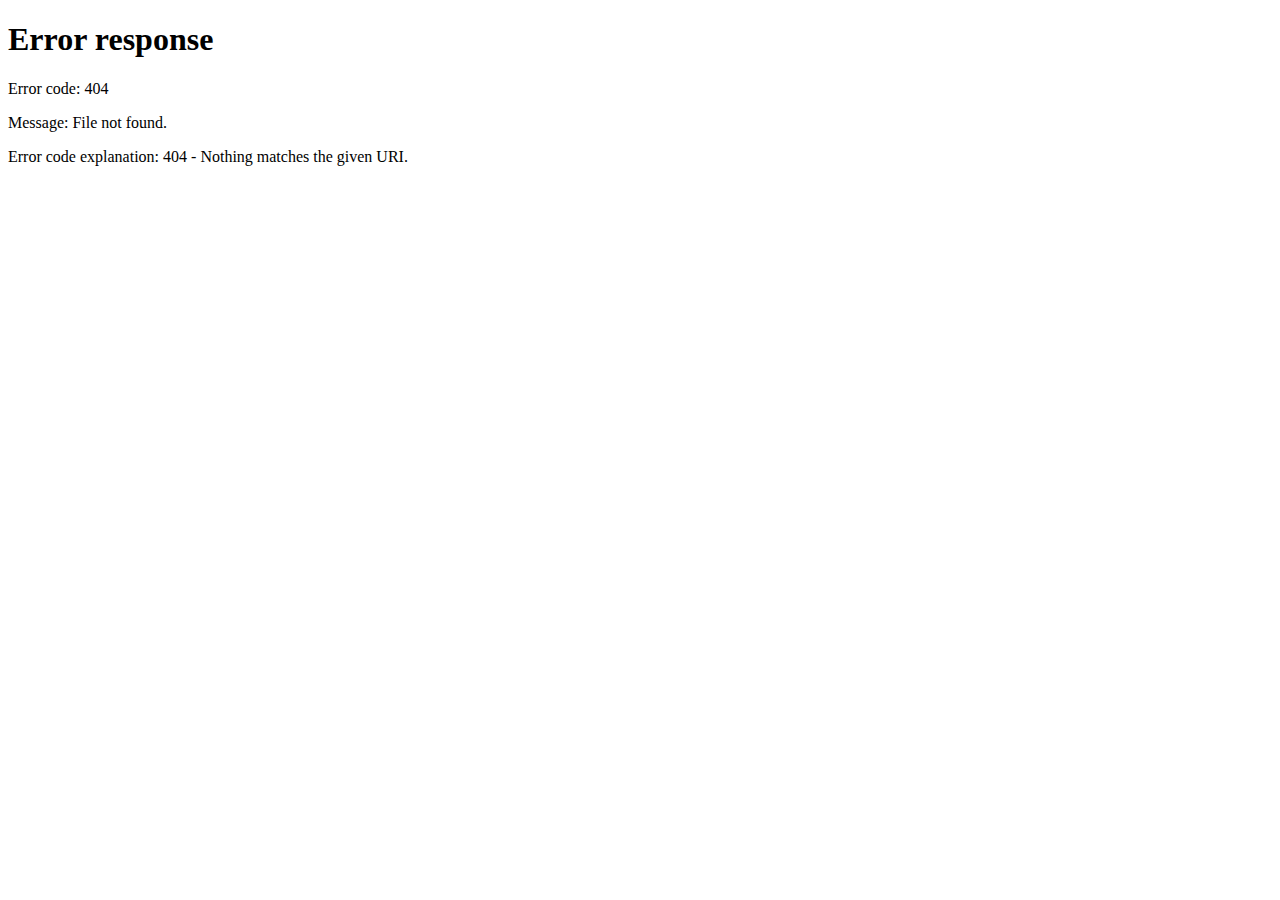
==== commit 26898b6d: "Add files via upload" ====
--- a/index.html
+++ b/index.html
@@ -1,731 +1 @@
-<!DOCTYPE html>
-<!-- Presentation 22/02/2024 14:40 WEBDEV 25 25.0.204.0 --><html lang="en" class="htmlstd html5">
-<head><meta http-equiv="Content-Type" content="text/html; charset=UTF-8">
-<title>SIMPLSOFTS</title><meta name="generator" content="WEBDEV">
-<meta http-equiv="x-ua-compatible" content="ie=edge,requiresActiveX=true"><meta name="viewport" content="width=device-width, initial-scale=1"><meta name="apple-itunes-app" content="app-id=1016437412">
-<link rel="shortcut icon" type="image/x-icon" href="res/SIMPLSOFT-ConvertImage_8066EB5E_.png">
-<style type="text/css">.wblien,.wblienHorsZTR {border:0;background:transparent;padding:0;text-align:center;box-shadow:none;_line-height:normal;-webkit-box-decoration-break: clone;box-decoration-break: clone; color:#ffffff;}.wblienHorsZTR {border:0 !important;background:transparent !important;outline-width:0 !important;} .wblienHorsZTR:not([class^=l-]) {box-shadow: none !important;}a:active{}a:visited{}</style><link rel="stylesheet" type="text/css" href="res/standard.css?10001a91357d2">
-<link rel="stylesheet" type="text/css" href="res/static.css?1000299b005fb">
-<style type="text/css">.webdevclass-riche { transition:font-size 300ms; }</style><link rel="stylesheet" type="text/css" href="Ankaa250AnkaaEfemDeep_rwd.css?1000006c94d71">
-<link rel="stylesheet" type="text/css" href="SIMPLSOFTS250AnkaaEfemDeep_rwd.css?100007420eda3">
-<link rel="stylesheet" type="text/css" href="palette-EfemDeep_rwd.css?100002746fe0c">
-<link rel="stylesheet" type="text/css" href="res/WDMenu.css?100009517ba10">
-<link rel="stylesheet" type="text/css" href="Presentation_style.css?100002fc403e0">
-<style type="text/css">
-a {text-decoration:none;}
-a:hover {text-decoration:underline;}
-body{ position:relative;line-height:normal;height:auto; min-height:100%; color:#abb9c9;} body{}html {background-color:#ffffff;position:relative;}#page{position:relative;background-position:center top ;}html {height:100%;overflow-x:hidden;} body,form {height:auto; min-height:100%;margin:0 auto !important;box-sizing:border-box;} html, form {height:100%;}body {background:none;}</style><style type="text/css">
-
-</style><style type="text/css">#A18{background-image:linear-gradient(90.00deg , #30C8E6 0, #42D8B5 100%);}.l-6{background-attachment:scroll;background-image:url(napoleon_ver5_xlg.jpg);background-position:center top ;background-repeat:no-repeat;background-size:cover;background-origin:content-box;}.A18_1-sty10001{background-attachment:scroll;background-image:url(napoleon_ver5_xlg.jpg);background-position:center top ;background-repeat:no-repeat;background-size:cover;background-origin:content-box;}.l-7{background-attachment:scroll;background-image:url(beekeeper_xlg.jpg);background-position:center top ;background-repeat:no-repeat;background-size:cover;background-origin:content-box;}.A18_2-sty10001{background-attachment:scroll;background-image:url(beekeeper_xlg.jpg);background-position:center top ;background-repeat:no-repeat;background-size:cover;background-origin:content-box;}.l-8{background-attachment:scroll;background-image:url(1119860.jpg);background-position:center center ;background-repeat:no-repeat;background-size:cover;}.A18_3-sty10001{background-attachment:scroll;background-image:url(1119860.jpg);background-position:center center ;background-repeat:no-repeat;background-size:cover;}.A18-sty10001{background-image:linear-gradient(90.00deg , #30C8E6 0, #42D8B5 100%);}.A18-sty10621{background-color:#800000;border-left-color:#800000;border-top-color:#800000;border-right-color:#800000;border-bottom-color:#800000;border-radius:10px;}.A18-sty10615{background-image:url(res/BAN_Geometric_Arrow_Left250_AnkaaEfem_Deep.png);opacity:0.80;}.A18-sty10617{background-image:url(res/BAN_Geometric_Arrow_Right250_AnkaaEfem_Deep.png);opacity:0.80;}#A63{background-color:inherit;}#A64,#bzA64{color:#FFFFFF;background-color:transparent;}#tzA86,#tzA86{font-weight:bold;color:#FF8000;text-align:right;}#tzA86.wbSurvol,#tzA86.wbSurvol,#tzA86:hover,#tzA86:hover{color:#FF0000;-ms-transform:skew(10.00deg,5.00deg);-moz-transform:skew(10.00deg,5.00deg);-webkit-transform:skew(10.00deg,5.00deg);-o-transform:skew(10.00deg,5.00deg);transform:skew(10.00deg,5.00deg);}.padding#tzA86.wbSurvol,.webdevclass-riche #tzA86.wbSurvol,.webdevclass-riche#tzA86.wbSurvol,.padding#tzA86.wbSurvol,.webdevclass-riche #tzA86.wbSurvol,.webdevclass-riche#tzA86.wbSurvol,.padding#tzA86:hover,.webdevclass-riche #tzA86:hover,.webdevclass-riche#tzA86:hover,.padding#tzA86:hover,.webdevclass-riche #tzA86:hover,.webdevclass-riche#tzA86:hover{padding-left:0;}.A63-sty10001{background-color:inherit;}#A125,#tzA125{font-weight:bold;color:#FFFF00;background-color:rgba(91,192,222,0.50);-ms-transition:background-color 150ms ease-out 0ms;-moz-transition:background-color 150ms ease-out 0ms;-webkit-transition:background-color 150ms ease-out 0ms;-o-transition:background-color 150ms ease-out 0ms;transition:background-color 150ms ease-out 0ms;}#A125.wbSurvol,#tzA125.wbSurvol,#A125:hover,#tzA125:hover{background-color:#5BC0DE;}#A28.wbSurvol,#A28:hover{-ms-transform:skew(3.00deg,3.00deg);-moz-transform:skew(3.00deg,3.00deg);-webkit-transform:skew(3.00deg,3.00deg);-o-transform:skew(3.00deg,3.00deg);transform:skew(3.00deg,3.00deg);}#A24.wbSurvol,#A24:hover{-ms-transform:skew(3.00deg,3.00deg);-moz-transform:skew(3.00deg,3.00deg);-webkit-transform:skew(3.00deg,3.00deg);-o-transform:skew(3.00deg,3.00deg);transform:skew(3.00deg,3.00deg);}#A26.wbSurvol,#A26:hover{-ms-transform:skew(3.00deg,3.00deg);-moz-transform:skew(3.00deg,3.00deg);-webkit-transform:skew(3.00deg,3.00deg);-o-transform:skew(3.00deg,3.00deg);transform:skew(3.00deg,3.00deg);}#A22{cursor:pointer;}@media only all and (max-width: 1025px){#A22{cursor:pointer;}}@media only all and (max-width: 581px){#A22{cursor:pointer;}}.dzA22{width:140px;height:24px;;overflow-x:hidden;;overflow-y:hidden;position:static;}#tzA19,#tzA19{font-size:large;font-size:1.125rem;font-weight:bold;color:#FFFFFF;}#A50{-ms-animation:defil1 3000ms linear 0ms infinite normal none;-moz-animation:defil1 3000ms linear 0ms infinite normal none;-webkit-animation:defil1 3000ms linear 0ms infinite normal none;-o-animation:defil1 3000ms linear 0ms infinite normal none;animation:defil1 3000ms linear 0ms infinite normal none;}@media only all and (max-width: 1025px){#A50{-ms-animation:defil1 500ms linear 0ms infinite alternate-reverse none;-moz-animation:defil1 500ms linear 0ms infinite alternate-reverse none;-webkit-animation:defil1 500ms linear 0ms infinite alternate-reverse none;-o-animation:defil1 500ms linear 0ms infinite alternate-reverse none;animation:defil1 500ms linear 0ms infinite alternate-reverse none;}}@media only all and (max-width: 581px){#A50{-ms-animation:defil1 500ms linear 0ms infinite alternate-reverse none;-moz-animation:defil1 500ms linear 0ms infinite alternate-reverse none;-webkit-animation:defil1 500ms linear 0ms infinite alternate-reverse none;-o-animation:defil1 500ms linear 0ms infinite alternate-reverse none;animation:defil1 500ms linear 0ms infinite alternate-reverse none;}}#A16,#bzA16{border-style:solid;border-width:1px;border-color:#ffffff;border-collapse:collapse;empty-cells:show;border-spacing:0;}#tzA32,#tzA32{font-size:30px;font-size:1.875rem;font-weight:bold;color:#FF8000;text-align:center;}#con-A48,#bzcon-A48{border-style:solid;border-width:1px;border-color:#003f80;border-collapse:collapse;empty-cells:show;border-spacing:0;}#H-A48{cursor:pointer;}#A78{background-color:#008080;}#A96,#tzA96{background-image:url(res/watch%20v=Qe7z440Ue3o_CE_.png);}.l-22{}#con-A97,#bzcon-A97{border-style:solid;border-width:1px;border-color:#003f80;border-collapse:collapse;empty-cells:show;border-spacing:0;}#H-A97{cursor:pointer;}#A98{background-color:#008080;}.dzA102{;overflow-x:hidden;;overflow-y:hidden;position:static;}.l-23{}#con-A82,#bzcon-A82{border-style:solid;border-width:1px;border-color:#003f80;border-collapse:collapse;empty-cells:show;border-spacing:0;}#H-A82{cursor:pointer;}#A103{background-color:#008080;}.dzA106{;overflow-x:hidden;;overflow-y:hidden;position:static;}.l-24{}#con-A33 td.WDOC{border-top:none;border-right:solid 1px #ffff00;border-bottom:solid 1px #ffff00;border-left:solid 1px #ffff00;border-collapse:collapse;empty-cells:show;border-spacing:0;}#con-A33 td.WDOT{border-top:none;border-right:none;border-bottom:solid 1px #ffff00;border-left:solid 1px #ffff00;border-collapse:collapse;empty-cells:show;border-spacing:0;}#A33_1{cursor:pointer;border-top:solid 1px #ffff00;border-right:none;border-bottom:solid 1px #ffff00;border-left:solid 1px #ffff00;border-collapse:collapse;empty-cells:show;border-spacing:0;}#A33_1{border-bottom-width:0px;}#A107,#bzA107{background-color:#FFFFE8;cursor:pointer;}@media only all and (max-width: 1025px){#A107,#bzA107{cursor:pointer;}}@media only all and (max-width: 581px){#A107,#bzA107{cursor:pointer;}}#lzA107,#lztzA107{font-weight:bold;color:#000000;text-align:center;background-color:#FFFF00;cursor:pointer;}@media only all and (max-width: 1025px){#lzA107,#lztzA107{cursor:pointer;}}@media only all and (max-width: 581px){#lzA107,#lztzA107{cursor:pointer;}}#A109,#bzA109{background-color:#F0FE8F;cursor:pointer;}@media only all and (max-width: 1025px){#A109,#bzA109{cursor:pointer;}}@media only all and (max-width: 581px){#A109,#bzA109{cursor:pointer;}}#lzA109,#lztzA109{font-weight:bold;color:#000000;text-align:center;background-color:#FFFF00;cursor:pointer;}@media only all and (max-width: 1025px){#lzA109,#lztzA109{cursor:pointer;}}@media only all and (max-width: 581px){#lzA109,#lztzA109{cursor:pointer;}}#A110,#bzA110{background-color:#C9FEFE;cursor:pointer;}@media only all and (max-width: 1025px){#A110,#bzA110{cursor:pointer;}}@media only all and (max-width: 581px){#A110,#bzA110{cursor:pointer;}}#lzA110,#lztzA110{font-weight:bold;color:#000000;text-align:center;background-color:#FFFF00;cursor:pointer;}@media only all and (max-width: 1025px){#lzA110,#lztzA110{cursor:pointer;}}@media only all and (max-width: 581px){#lzA110,#lztzA110{cursor:pointer;}}#A111,#bzA111{background-color:#DDBDFE;cursor:pointer;}@media only all and (max-width: 1025px){#A111,#bzA111{cursor:pointer;}}@media only all and (max-width: 581px){#A111,#bzA111{cursor:pointer;}}#lzA111,#lztzA111{font-weight:bold;color:#000000;text-align:center;background-color:#FFFF00;cursor:pointer;}@media only all and (max-width: 1025px){#lzA111,#lztzA111{cursor:pointer;}}@media only all and (max-width: 581px){#lzA111,#lztzA111{cursor:pointer;}}#A112,#bzA112{cursor:pointer;}@media only all and (max-width: 1025px){#A112,#bzA112{cursor:pointer;}}@media only all and (max-width: 581px){#A112,#bzA112{cursor:pointer;}}#lzA112,#lztzA112{font-weight:bold;color:#000000;text-align:center;background-color:#FFFF00;cursor:pointer;}@media only all and (max-width: 1025px){#lzA112,#lztzA112{cursor:pointer;}}@media only all and (max-width: 581px){#lzA112,#lztzA112{cursor:pointer;}}#A113,#bzA113{background-color:#E0E0E0;cursor:pointer;}@media only all and (max-width: 1025px){#A113,#bzA113{cursor:pointer;}}@media only all and (max-width: 581px){#A113,#bzA113{cursor:pointer;}}#lzA113,#lztzA113{font-weight:bold;color:#000000;text-align:center;background-color:#FFFF00;cursor:pointer;}@media only all and (max-width: 1025px){#lzA113,#lztzA113{cursor:pointer;}}@media only all and (max-width: 581px){#lzA113,#lztzA113{cursor:pointer;}}#A33_2{cursor:pointer;border-top:solid 1px #ffff00;border-right:none;border-bottom:solid 1px #ffff00;border-left:solid 1px #ffff00;border-collapse:collapse;empty-cells:show;border-spacing:0;}#A33_2{border-bottom-width:0px;}#A114,#bzA114{background-color:#FFFFE8;cursor:pointer;}@media only all and (max-width: 1025px){#A114,#bzA114{cursor:pointer;}}@media only all and (max-width: 581px){#A114,#bzA114{cursor:pointer;}}#lzA114,#lztzA114{font-weight:bold;color:#000000;text-align:center;background-color:#FFFF00;cursor:pointer;}@media only all and (max-width: 1025px){#lzA114,#lztzA114{cursor:pointer;}}@media only all and (max-width: 581px){#lzA114,#lztzA114{cursor:pointer;}}#A33_3{cursor:pointer;border-top:solid 1px #ffff00;border-right:none;border-bottom:solid 1px #ffff00;border-left:solid 1px #ffff00;border-collapse:collapse;empty-cells:show;border-spacing:0;}#A33_3{border-bottom-width:0px;}#A115,#bzA115{background-color:#FFFFE8;cursor:pointer;}@media only all and (max-width: 1025px){#A115,#bzA115{cursor:pointer;}}@media only all and (max-width: 581px){#A115,#bzA115{cursor:pointer;}}#lzA115,#lztzA115{font-weight:bold;color:#000000;text-align:center;background-color:#FFFF00;cursor:pointer;}@media only all and (max-width: 1025px){#lzA115,#lztzA115{cursor:pointer;}}@media only all and (max-width: 581px){#lzA115,#lztzA115{cursor:pointer;}}#tzA20,#tzA20{font-weight:bold;color:#FFC040;text-align:center;}@media only all and (max-width: 1025px){#tzA20,#tzA20{font-size:large;font-size:1.125rem;}}@media only all and (max-width: 581px){#tzA20,#tzA20{font-size:medium;font-size:1rem;}}#A34{background-color:inherit;}.A34-sty10001{background-color:inherit;}.l-57{background-image:url(res/POURPRE_CAD7123D_.png);border-top-width:0;border-right-width:0;border-bottom-width:0;border-left-width:0;border-left:1px solid #FF0000;border-top:1px solid #FF0000;border-right:1px solid #FF0000;border-bottom:1px solid #FF0000;border-radius:30px;}.A39-sty10001{background-image:url(res/POURPRE_CAD7123D_.png);border-top-width:0;border-right-width:0;border-bottom-width:0;border-left-width:0;border-left:1px solid #FF0000;border-top:1px solid #FF0000;border-right:1px solid #FF0000;border-bottom:1px solid #FF0000;border-radius:30px;}#A101,#tzA101{background-image:url(res/instalplayerM_CE_.png);}.dzA37{;overflow-x:hidden;;overflow-y:hidden;position:static;}.padding#A36,.webdevclass-riche #A36,.webdevclass-riche#A36,.padding#tzA36,.webdevclass-riche #tzA36,.webdevclass-riche#tzA36{padding-right:-1px;}.dzA71{;overflow-x:hidden;;overflow-y:hidden;position:static;}#tzA62,#tzA62{font-size:45px;font-size:2.8125rem;color:#FF8000;text-align:center;}.l-62{background-image:url(res/VERTF_9D1ECEFC_.png);border-top-width:0;border-right-width:0;border-bottom-width:0;border-left-width:0;border-left:1px solid #99FFFF;border-top:1px solid #99FFFF;border-right:1px solid #99FFFF;border-bottom:1px solid #99FFFF;border-radius:30px;}.A21-sty10001{background-image:url(res/VERTF_9D1ECEFC_.png);border-top-width:0;border-right-width:0;border-bottom-width:0;border-left-width:0;border-left:1px solid #99FFFF;border-top:1px solid #99FFFF;border-right:1px solid #99FFFF;border-bottom:1px solid #99FFFF;border-radius:30px;}#A40{background-color:transparent;}.padding#A76,.webdevclass-riche #A76,.webdevclass-riche#A76,.padding#tzA76,.webdevclass-riche #tzA76,.webdevclass-riche#tzA76{padding-right:-1px;}.dzA77{width:110px;height:106px;;overflow-x:hidden;;overflow-y:hidden;position:static;}.l-72{}.dzA81{width:122px;height:101px;;overflow-x:hidden;;overflow-y:hidden;position:static;}.l-73{}.padding#A84,.webdevclass-riche #A84,.webdevclass-riche#A84,.padding#tzA84,.webdevclass-riche #tzA84,.webdevclass-riche#tzA84{padding-right:-1px;}.dzA85{width:110px;height:106px;;overflow-x:hidden;;overflow-y:hidden;position:static;}.l-74{}.A40-sty10001{background-color:transparent;}.A40-sty10621{border-left-width:3px;border-left-color:#FF0000;border-top-width:3px;border-top-color:#FF0000;border-right-width:3px;border-right-color:#FF0000;border-bottom-width:3px;border-bottom-color:#FF0000;}.A40-sty10615{background-image:url(res/BAN_Default_Arrow_Left250_AnkaaEfem_Deep.png);}.A40-sty10617{background-image:url(res/BAN_Default_Arrow_Right250_AnkaaEfem_Deep.png);}.l-70{background-image:url(res/tumul_1308F701_.png);border-top-width:0;border-right-width:0;border-bottom-width:0;border-left-width:0;border-left:1px solid #484F59;border-top:1px solid #484F59;border-right:1px solid #484F59;border-bottom:1px solid #484F59;border-radius:30px;}.A27-sty10001{background-image:url(res/tumul_1308F701_.png);border-top-width:0;border-right-width:0;border-bottom-width:0;border-left-width:0;border-left:1px solid #484F59;border-top:1px solid #484F59;border-right:1px solid #484F59;border-bottom:1px solid #484F59;border-radius:30px;}#A54,#tzA54{background-image:url(res/watch%20v=CHKn-yDCE2w%26t=8s_CE_.png);}#A56,#tzA56{background-image:url(res/watch%20v=l_K7y1BTDIE%26t=9s_CE_.png);}#A58,#tzA58{background-image:url(res/watch%20v=A3xaMZZooVs%26t=4s_CE_.png);}#A66,#tzA66{background-image:url(res/watch%20v=8ZYhuvIv1pA%26t=2s_CE_.png);}#A68,#tzA68{background-image:url(res/watch%20v=YXtWPVFk5TQ_CE_.png);}#A79,#tzA79{background-image:url(res/watch%20v=ayPesvG86gE_CE_.png);}#A89{background-color:inherit;}.dzA90{width:100%;;overflow-x:hidden;;overflow-y:hidden;position:relative;}#A91,#tzA91{font-size:large;font-size:1.125rem;color:#000080;text-align:center;}.dzA93{width:100%;;overflow-x:hidden;;overflow-y:hidden;position:relative;}.dzA108{width:112px;height:39px;;overflow-x:hidden;;overflow-y:hidden;position:static;}.dzA116{width:100%;;overflow-x:hidden;;overflow-y:hidden;position:relative;}#A117{background-color:inherit;}.dzA118{width:206px;height:173px;;overflow-x:hidden;;overflow-y:hidden;position:static;}#A119,#tzA119{font-size:x-large;font-size:1.5rem;color:#000000;text-align:center;}.A117-sty10001{background-color:inherit;}#tzA120,#tzA120{font-size:xx-large;font-size:2rem;color:#000000;text-align:center;}.dzA94{width:100%;;overflow-x:hidden;;overflow-y:hidden;position:relative;}.A89-sty10001{background-color:inherit;}.l-106{background-image:url(res/3D_447DAF7F_.png);}.A88-sty10001{background-image:url(res/3D_447DAF7F_.png);}#A44,#tzA44{color:#222831;text-align:center;vertical-align:middle;}.dzA2{width:100%;;overflow-x:hidden;;overflow-y:hidden;position:relative;}.A3-sty10001{font-family:Arial, Helvetica, sans-serif;font-size:14px;font-size:0.875rem;color:#FFFFE8;text-align:center;vertical-align:middle;border-left:none;border-top:none;border-right:none;border-bottom:1px solid rgba(255,255,255,0.00);-ms-transition:border 300ms ease 0ms,padding 300ms ease 0ms;-moz-transition:border 300ms ease 0ms,padding 300ms ease 0ms;-webkit-transition:border 300ms ease 0ms,padding 300ms ease 0ms;-o-transition:border 300ms ease 0ms,padding 300ms ease 0ms;transition:border 300ms ease 0ms,padding 300ms ease 0ms;outline-width:0;}.htmlstd .padding.A3-sty10001,.htmlstd .webdevclass-riche .A3-sty10001,.htmlstd .webdevclass-riche.A3-sty10001{padding:10px 8px;}.A3-sty10001.wbSurvol,.A3-sty10001:hover{color:#FF8000;text-decoration:none ;border-bottom:3px solid #FFFFE8;-ms-transition:padding 100ms ease 0ms,border 100ms ease 0ms;-moz-transition:padding 100ms ease 0ms,border 100ms ease 0ms;-webkit-transition:padding 100ms ease 0ms,border 100ms ease 0ms;-o-transition:padding 100ms ease 0ms,border 100ms ease 0ms;transition:padding 100ms ease 0ms,border 100ms ease 0ms;}.htmlstd .padding.A3-sty10001.wbSurvol,.htmlstd .webdevclass-riche .A3-sty10001.wbSurvol,.htmlstd .webdevclass-riche.A3-sty10001.wbSurvol,.htmlstd .padding.A3-sty10001:hover,.htmlstd .webdevclass-riche .A3-sty10001:hover,.htmlstd .webdevclass-riche.A3-sty10001:hover{padding:10px 8px 8px;}.A3-sty10001.wbFocus,.A3-sty10001:focus{color:#FF0000;text-decoration:none ;outline:none;}.A3-sty10001.wbActif,.A3-sty10001:active{color:#FF8000;text-decoration:none ;border-bottom:3px solid #FF0000;}.htmlstd .padding.A3-sty10001.wbActif,.htmlstd .webdevclass-riche .A3-sty10001.wbActif,.htmlstd .webdevclass-riche.A3-sty10001.wbActif,.htmlstd .padding.A3-sty10001:active,.htmlstd .webdevclass-riche .A3-sty10001:active,.htmlstd .webdevclass-riche.A3-sty10001:active{padding:10px 8px 8px;}@media only all and (max-width: 1025px){.A3-sty10001{font-family:'Lucida Console', Monaco, monospace;font-size:12px;font-size:0.75rem;font-weight:bold;color:#FFFFE8;text-align:left;vertical-align:auto;background-color:#000000;}}@media only all and (max-width: 1025px){.htmlstd .padding.A3-sty10001,.htmlstd .webdevclass-riche .A3-sty10001,.htmlstd .webdevclass-riche.A3-sty10001{padding-right:8px;padding-left:8px;}}@media only all and (max-width: 1025px){.A3-sty10001.wbSurvol,.A3-sty10001:hover{border-bottom:3px solid rgba(63,81,181,0.00);}}@media only all and (max-width: 1025px){.htmlstd .padding.A3-sty10001.wbSurvol,.htmlstd .webdevclass-riche .A3-sty10001.wbSurvol,.htmlstd .webdevclass-riche.A3-sty10001.wbSurvol,.htmlstd .padding.A3-sty10001:hover,.htmlstd .webdevclass-riche .A3-sty10001:hover,.htmlstd .webdevclass-riche.A3-sty10001:hover{padding-right:8px;padding-left:8px;}}@media only all and (max-width: 1025px){.A3-sty10001.wbActif,.A3-sty10001:active{border-bottom:3px solid rgba(63,81,181,0.00);}}@media only all and (max-width: 1025px){.htmlstd .padding.A3-sty10001.wbActif,.htmlstd .webdevclass-riche .A3-sty10001.wbActif,.htmlstd .webdevclass-riche.A3-sty10001.wbActif,.htmlstd .padding.A3-sty10001:active,.htmlstd .webdevclass-riche .A3-sty10001:active,.htmlstd .webdevclass-riche.A3-sty10001:active{padding-right:8px;padding-left:8px;}}@media only all and (max-width: 581px){.A3-sty10001{font-size:14px;font-size:0.875rem;font-weight:bold;color:#FFFFE8;text-align:left;vertical-align:auto;}}@media only all and (max-width: 581px){.htmlstd .padding.A3-sty10001,.htmlstd .webdevclass-riche .A3-sty10001,.htmlstd .webdevclass-riche.A3-sty10001{padding-right:8px;padding-left:8px;}}@media only all and (max-width: 581px){.A3-sty10001.wbSurvol,.A3-sty10001:hover{border-bottom:3px solid rgba(63,81,181,0.00);}}@media only all and (max-width: 581px){.htmlstd .padding.A3-sty10001.wbSurvol,.htmlstd .webdevclass-riche .A3-sty10001.wbSurvol,.htmlstd .webdevclass-riche.A3-sty10001.wbSurvol,.htmlstd .padding.A3-sty10001:hover,.htmlstd .webdevclass-riche .A3-sty10001:hover,.htmlstd .webdevclass-riche.A3-sty10001:hover{padding-right:8px;padding-left:8px;}}@media only all and (max-width: 581px){.A3-sty10001.wbActif,.A3-sty10001:active{border-bottom:3px solid rgba(63,81,181,0.00);}}@media only all and (max-width: 581px){.htmlstd .padding.A3-sty10001.wbActif,.htmlstd .webdevclass-riche .A3-sty10001.wbActif,.htmlstd .webdevclass-riche.A3-sty10001.wbActif,.htmlstd .padding.A3-sty10001:active,.htmlstd .webdevclass-riche .A3-sty10001:active,.htmlstd .webdevclass-riche.A3-sty10001:active{padding-right:8px;padding-left:8px;}}.A3-sty10235{font-family:Roboto, Helvetica, Arial, sans-serif;color:#FFFFE8;text-align:center;background-color:#303030;}.A3-sty10235.wbSurvol,.A3-sty10235:hover{background-color:#800000;}.A3-sty10235.wbFocus,.A3-sty10235:focus{background-color:#800000;}.A3-sty10235.wbActif,.A3-sty10235:active{background-color:#800000;}@media only all and (max-width: 1025px){.A3-sty10235{color:#FFFFE8;}}@media only all and (max-width: 581px){.A3-sty10235{font-family:'Comic Sans MS', cursive;font-size:large;font-size:1.125rem;font-weight:bold;text-align:left;vertical-align:auto;border-top:1px solid #FFFF99;border-bottom:1px solid #FFFF99;outline:1px solid #E0E0E0;}}#A123{background-color:inherit;}#A4{background-color:inherit;background-image:url(res/Btn_Menu_Popup250_AnkaaEfem_Deep.png);}#A73,#tzA73{text-align:center;background-attachment:scroll;background-image:url(maroc.png);background-position:right center ;background-repeat:no-repeat;background-size:contain;}@media only all and (max-width: 1025px){#A73,#tzA73{background-attachment:scroll;background-image:url(maroc.png);background-position:right center ;background-repeat:no-repeat;background-size:contain;}}@media only all and (max-width: 581px){#A73,#tzA73{background-attachment:scroll;background-image:url(maroc.png);background-position:right center ;background-repeat:no-repeat;background-size:contain;}}#A124,#tzA124{font-size:x-small;font-size:0.625rem;text-align:center;background-attachment:scroll;background-image:url(ENGLISH.png);background-position:right center ;background-repeat:no-repeat;background-size:contain;}@media only all and (max-width: 1025px){#A124,#tzA124{background-attachment:scroll;background-image:url(ENGLISH.png);background-position:right center ;background-repeat:no-repeat;background-size:contain;}}@media only all and (max-width: 581px){#A124,#tzA124{background-attachment:scroll;background-image:url(ENGLISH.png);background-position:right center ;background-repeat:no-repeat;background-size:contain;}}.A123-sty10001{background-color:inherit;}.htmlstd .A1-sty10001.wbgrise{color:#909090;text-shadow:0 1px 0 rgba(255,255,255,0.50);}.htmlstd .padding.A1-sty10001.wbgrise,.htmlstd .webdevclass-riche .A1-sty10001.wbgrise,.htmlstd .webdevclass-riche.A1-sty10001.wbgrise{padding-left:0;}.A1-sty10735{font-family:'Times New Roman', Times, serif;color:#FFFFFF;letter-spacing:0.02em;text-align:center;text-transform:uppercase;vertical-align:middle;background-color:#30C8E6;border-radius:2px;box-shadow:0 2px 2px 0 rgba(171,185,201,0.14),0 3px 1px -2px rgba(171,185,201,0.20),0 1px 5px 0 rgba(171,185,201,0.12);}.A1-sty10735.wbSurvol,.A1-sty10735:hover{-ms-transition:box-shadow 280ms linear 0ms;-moz-transition:box-shadow 280ms linear 0ms;-webkit-transition:box-shadow 280ms linear 0ms;-o-transition:box-shadow 280ms linear 0ms;transition:box-shadow 280ms linear 0ms;}.A1-sty10735.wbFocus,.A1-sty10735:focus{box-shadow:0 0 8px 0 rgba(171,185,201,0.18),0 8px 16px 0 rgba(171,185,201,0.36);outline:none;outline:none;}.A1-sty10735.wbActif,.A1-sty10735:active{box-shadow:0 4px 5px 0 rgba(171,185,201,0.30),0 1px 10px 0 rgba(171,185,201,0.12),0 2px 4px -1px rgba(171,185,201,0.20);-ms-transition:box-shadow 280ms linear 0ms;-moz-transition:box-shadow 280ms linear 0ms;-webkit-transition:box-shadow 280ms linear 0ms;-o-transition:box-shadow 280ms linear 0ms;transition:box-shadow 280ms linear 0ms;outline:none;outline:none;}.htmlstd .padding.A1-sty10735.wbActif,.htmlstd .webdevclass-riche .A1-sty10735.wbActif,.htmlstd .webdevclass-riche.A1-sty10735.wbActif,.htmlstd .padding.A1-sty10735:active,.htmlstd .webdevclass-riche .A1-sty10735:active,.htmlstd .webdevclass-riche.A1-sty10735:active{padding-left:0;}.htmlstd .A1-sty10735.wbgrise{font-family:Arial, Helvetica, sans-serif;font-size:12px;font-size:0.75rem;color:#909090;text-align:center;vertical-align:middle;background-color:#CC0000;text-shadow:0 1px 0 rgba(255,255,255,0.50);}@media only all and (max-width: 1025px){.A1-sty10735{color:#FFFFE8;background-color:inherit;border-top:1px solid #DADADA;border-bottom:1px solid #DADADA;box-shadow:0 5px 5px 0 rgba(66,66,66,0.20);}}@media only all and (max-width: 581px){.A1-sty10735{color:#FFFF99;text-align:center;vertical-align:auto;background-color:inherit;opacity:0.50;border-top:1px solid #DADADA;border-bottom:1px solid #DADADA;box-shadow:0 5px 5px 0 rgba(66,66,66,0.20);}}.wbplanche{background-repeat:repeat;background-position:0% 0%;background-attachment:scroll;background-size:auto auto;background-origin:padding-box;}.wbplancheLibInc{_font-size:1px;}</style></head><body onclick="clWDUtil.pfGetTraitement('PRESENTATION',0,void 0)(event); " onload="clWDUtil.pfGetTraitement('PRESENTATION',15,void 0)(event); " class="wbRwd"><form name="PRESENTATION" action="index.html" target="_self" method="post" class="clearfix"><div class="h-0"><input type="hidden" name="WD_JSON_PROPRIETE_" value=""/><input type="hidden" name="WD_BUTTON_CLICK_" value=""><input type="hidden" name="WD_ACTION_" value=""></div><div  class="clearfix ancragecenter pos1"><div  id="page" class="clearfix ancragecenter pos2" data-window-width="1287" data-window-height="8922" data-width="1287" data-height="8922" data-media="[{'query':'@media only all and (max-width: 1025px)','attr':{'data-window-width':'1024','data-window-height':'8120','data-width':'1024','data-height':'9912'}},{'query':'@media only all and (max-width: 581px)','attr':{'data-window-width':'580','data-window-height':'8994','data-width':'580','data-height':'10933'}}]"><div  class="clearfix pos3"><div id="dwwA5" style="position:fixed;left:0px;top:0px;width:100%;height:57px;z-index:802;" class="wbEpingle ancragefixedl" style="position:fixed;left:0px;top:0px;width:100%;height:57px;z-index:802;" data-width="1287" data-media="[{'query':'@media only all and (max-width: 1025px)','attr':{'data-width':'1024','data-min-width':'0'}},{'query':'@media only all and (max-width: 581px)','attr':{'data-width':'580','data-min-width':'0'}}]"><table style=" width:100%;height:57px;"><tr><td style="background-color:#800000;" id="tzA5" class="l-115 wbEpingle padding wbEpingle valigntop" data-width="1287" data-media="[{'query':'@media only all and (max-width: 1025px)','attr':{'data-width':'1024','data-min-width':'0'}},{'query':'@media only all and (max-width: 581px)','attr':{'data-width':'580','data-min-width':'0'}}]"><table data-width="1287" data-media="[{'query':'@media only all and (max-width: 1025px)','attr':{'data-width':'1024','data-min-width':'0'}},{'query':'@media only all and (max-width: 581px)','attr':{'data-width':'580','data-min-width':'0'}}]" style=" width:100%; background-color:#800000;" id="A5" class="wbEpingle">
-<tr><td style=" height:57px;" class="l-115 A5 wbEpingle"><div  class="clearfix pos4"><div  class="clearfix wbChampBarreNavigation wbBarreEtendue pos5" class="wbBarreEtendue" data-classConcat="true" data-classRemove="(wbBarreCompacte|wbBarreEtendue)" data-media="[{'query':'@media only all and (max-width: 1025px)','attr':{'class':'wbBarreCompacte'}},{'query':'@media only all and (max-width: 581px)','attr':{'class':'wbBarreCompacte'}}]"><input type=hidden name="A1" value="" disabled><table style=" width:100%;" id="A1" class="A1-sty10001">
-<tr><td style=" height:56px;"><div  class="clearfix pos6"><div  class="clearfix pos7"><div  class="clearfix pos8"><table style=" width:100%;" id="A1_1">
-<tr><td style=" height:56px;"><div  class="clearfix pos9"><div  class="clearfix pos10"><div class="lh0 dzSpan dzA2" id="dzA2" style=""><span style="position:absolute;top:0px;left:0px;width:100%;height:100%;"><i class="wbHnImg" style="opacity:0;" data-wbModeHomothetique="21"><img src="Untitled-2.png" alt="" id="A2" class="Image padding" style=" width:100%; height:100%;display:block;border:0;" onload="(window.wbImgHomNav ? window.wbImgHomNav(this,21,0) : (window['wbImgHomNav_DejaLoaded'] = (window['wbImgHomNav_DejaLoaded']||[]).concat([  [this,21,0]  ]))); "></i></span></div></div></div></td></tr></table></div><aside  class="clearfix wbCollapse wbChampVoletAmovibleBarreNavigation pos11" data-classConcat="true" data-classRemove="(A1-sty10735|A1-sty10735)" data-media="[{'query':'@media only all and (max-width: 1025px)','attr':{'class':'A1-sty10735 A1-sty10735'}},{'query':'@media only all and (max-width: 581px)','attr':{'class':'A1-sty10735 A1-sty10735'}}]"><table style=" width:100%;" id="A1_2">
-<tr><td><div  class="clearfix pos12"><div  class="clearfix pos13"><nav id="A3" class="wbMenuMain wbLargeurRWD wbMenuHorizontal wbMenuSouris" class="wbMenuMain wbLargeurRWD wbMenuHorizontal wbMenuSouris" data-media="[{'query':'@media only all and (max-width: 1025px)','attr':{'class':'wbMenuMain wbLargeurRWD wbMenuVertical wbMenuMobile'}},{'query':'@media only all and (max-width: 581px)','attr':{'class':'wbMenuMain wbLargeurRWD wbMenuVertical wbMenuSouris'}}]" role="navigation"><ul role="menubar" class="effet WDOngletMain" onclick="oGetObjetChamp('A3').OnClick(event)"><li id="tzA8" style="" data-media="[{'query':'@media only all and (max-width: 1025px)','attr':{}},{'query':'@media only all and (max-width: 581px)','attr':{}}]" class="padding effet WDMenuTDImage wbMenuOption WDMenuOption" role="menuitem"><ul class="wbOptionAvecSousMenu"><li class="wbOptionLien"><a href="javascript:clWDUtil.pfGetTraitement('A8',19,void 0)();" id="A8" class="l-119 wbLienMenu  l-118 A3-sty10001 A8-sty10001  padding webdevclass-riche" data-classConcat="true" data-classRemove="(wbLienMenuAvecSousMenu|wbLienMenuAvecSousMenuBlancGaucheDefautVerticalMobile)" data-media="[{'query':'@media only all and (max-width: 1025px)','attr':{'class':''}},{'query':'@media only all and (max-width: 581px)','attr':{'class':''}}]">Intro</a><ul role="menu" class="WDSousMenu l-120 lh0"></ul></li></ul></li><li id="tzA9" style="" data-media="[{'query':'@media only all and (max-width: 1025px)','attr':{}},{'query':'@media only all and (max-width: 581px)','attr':{}}]" class="padding effet WDMenuTDImage wbMenuOption WDMenuOption" role="menuitem"><ul class="wbOptionAvecSousMenu"><li class="wbOptionLien"><a href="javascript:clWDUtil.pfGetTraitement('A9',19,void 0)();" id="A9" class="l-121 wbLienMenu  l-118 A3-sty10001 A9-sty10001  padding webdevclass-riche" data-classConcat="true" data-classRemove="(wbLienMenuAvecSousMenu|wbLienMenuAvecSousMenuBlancGaucheDefautVerticalMobile)" data-media="[{'query':'@media only all and (max-width: 1025px)','attr':{'class':''}},{'query':'@media only all and (max-width: 581px)','attr':{'class':''}}]">Plan</a><ul role="menu" class="WDSousMenu l-122 lh0"></ul></li></ul></li><li id="tzA10" style="" data-media="[{'query':'@media only all and (max-width: 1025px)','attr':{}},{'query':'@media only all and (max-width: 581px)','attr':{}}]" class="padding effet WDMenuTDImage wbMenuOption WDMenuOption" role="menuitem"><ul class="wbOptionAvecSousMenu"><li class="wbOptionLien"><a href="javascript:clWDUtil.pfGetTraitement('A10',19,void 0)();" id="A10" class="l-123 wbLienMenu  l-118 A3-sty10001 A10-sty10001  padding webdevclass-riche" data-classConcat="true" data-classRemove="(wbLienMenuAvecSousMenu|wbLienMenuAvecSousMenuBlancGaucheDefautVerticalMobile)" data-media="[{'query':'@media only all and (max-width: 1025px)','attr':{'class':''}},{'query':'@media only all and (max-width: 581px)','attr':{'class':''}}]">-F.A.Q-</a><ul role="menu" class="WDSousMenu l-124 lh0"></ul></li></ul></li><li id="tzA11" style="" data-media="[{'query':'@media only all and (max-width: 1025px)','attr':{}},{'query':'@media only all and (max-width: 581px)','attr':{}}]" class="padding effet WDMenuTDImage wbMenuOption WDMenuOption" role="menuitem"><ul class="wbOptionAvecSousMenu"><li class="wbOptionLien"><a href="javascript:clWDUtil.pfGetTraitement('A11',19,void 0)();" id="A11" class="l-125 wbLienMenu  l-118 A3-sty10001 A11-sty10001  padding webdevclass-riche" data-classConcat="true" data-classRemove="(wbLienMenuAvecSousMenu|wbLienMenuAvecSousMenuBlancGaucheDefautVerticalMobile)" data-media="[{'query':'@media only all and (max-width: 1025px)','attr':{'class':''}},{'query':'@media only all and (max-width: 581px)','attr':{'class':''}}]">Bouquets</a><ul role="menu" class="WDSousMenu l-126 lh0"></ul></li></ul></li><li id="tzA12" style="" data-media="[{'query':'@media only all and (max-width: 1025px)','attr':{}},{'query':'@media only all and (max-width: 581px)','attr':{}}]" class="padding effet WDMenuTDImage wbMenuOption WDMenuOption" role="menuitem"><ul class="wbOptionAvecSousMenu"><li class="wbOptionLien"><a href="javascript:clWDUtil.pfGetTraitement('A12',19,void 0)();" id="A12" class="l-127 wbLienMenu  l-118 A3-sty10001 A12-sty10001  padding webdevclass-riche" data-classConcat="true" data-classRemove="(wbLienMenuAvecSousMenu|wbLienMenuAvecSousMenuBlancGaucheDefautVerticalMobile)" data-media="[{'query':'@media only all and (max-width: 1025px)','attr':{'class':''}},{'query':'@media only all and (max-width: 581px)','attr':{'class':''}}]">Movie</a><ul role="menu" class="WDSousMenu l-128 lh0"></ul></li></ul></li><li id="tzA30" style="" data-media="[{'query':'@media only all and (max-width: 1025px)','attr':{}},{'query':'@media only all and (max-width: 581px)','attr':{}}]" class="padding effet WDMenuTDImage wbMenuOption WDMenuOption" role="menuitem"><ul class="wbOptionAvecSousMenu"><li class="wbOptionLien"><a href="javascript:clWDUtil.pfGetTraitement('A30',19,void 0)();" id="A30" class="l-129 wbLienMenu  l-118 A3-sty10001 A30-sty10001  padding webdevclass-riche" data-classConcat="true" data-classRemove="(wbLienMenuAvecSousMenu|wbLienMenuAvecSousMenuBlancGaucheDefautVerticalMobile)" data-media="[{'query':'@media only all and (max-width: 1025px)','attr':{'class':''}},{'query':'@media only all and (max-width: 581px)','attr':{'class':''}}]">Tutorials</a><ul role="menu" class="WDSousMenu l-130 lh0"></ul></li></ul></li><li id="tzA45" style="" data-media="[{'query':'@media only all and (max-width: 1025px)','attr':{}},{'query':'@media only all and (max-width: 581px)','attr':{}}]" class="padding effet WDMenuTDImage wbMenuOption WDMenuOption" role="menuitem"><ul class="wbOptionAvecSousMenu"><li class="wbOptionLien"><a href="javascript:clWDUtil.pfGetTraitement('A45',19,void 0)();" id="A45" class="l-131 wbLienMenu  l-118 A3-sty10001 A45-sty10001  padding webdevclass-riche" data-classConcat="true" data-classRemove="(wbLienMenuAvecSousMenu|wbLienMenuAvecSousMenuBlancGaucheDefautVerticalMobile)" data-media="[{'query':'@media only all and (max-width: 1025px)','attr':{'class':''}},{'query':'@media only all and (max-width: 581px)','attr':{'class':''}}]">Testimony</a><ul role="menu" class="WDSousMenu l-132 lh0"></ul></li></ul></li><li id="tzA60" style="" data-media="[{'query':'@media only all and (max-width: 1025px)','attr':{}},{'query':'@media only all and (max-width: 581px)','attr':{}}]" class="padding effet WDMenuTDImage wbMenuOption WDMenuOption" role="menuitem"><ul class="wbOptionAvecSousMenu"><li class="wbOptionLien"><a href="javascript:clWDUtil.pfGetTraitement('A60',19,void 0)();" id="A60" class="l-133 wbLienMenu  l-118 A3-sty10001 A60-sty10001  padding webdevclass-riche" data-classConcat="true" data-classRemove="(wbLienMenuAvecSousMenu|wbLienMenuAvecSousMenuBlancGaucheDefautVerticalMobile)" data-media="[{'query':'@media only all and (max-width: 1025px)','attr':{'class':''}},{'query':'@media only all and (max-width: 581px)','attr':{'class':''}}]">News</a><ul role="menu" class="WDSousMenu l-134 lh0"></ul></li></ul></li><li id="tzA61" style="" data-media="[{'query':'@media only all and (max-width: 1025px)','attr':{}},{'query':'@media only all and (max-width: 581px)','attr':{}}]" class="padding effet WDMenuTDImage wbMenuOption WDMenuOption" role="menuitem"><ul class="wbOptionAvecSousMenu"><li class="wbOptionLien"><a href="javascript:clWDUtil.pfGetTraitement('A61',19,void 0)();" id="A61" class="l-135 wbLienMenu  l-118 A3-sty10001 A61-sty10001  padding webdevclass-riche" data-classConcat="true" data-classRemove="(wbLienMenuAvecSousMenu|wbLienMenuAvecSousMenuBlancGaucheDefautVerticalMobile)" data-media="[{'query':'@media only all and (max-width: 1025px)','attr':{'class':''}},{'query':'@media only all and (max-width: 581px)','attr':{'class':''}}]">contact Us</a><ul role="menu" class="WDSousMenu l-136 lh0"></ul></li></ul></li></ul></nav></div></div></td></tr></table></aside><div  class="clearfix pos14"><table style=" width:100%;" id="A1_3">
-<tr><td style=" height:56px;"><div  class="clearfix pos15"><div  class="clearfix pos16"><table style=" width:100%;height:100%;" id="A123" class="CELL-Defaut A123-sty10001 padding">
-<tr><td><div  class="clearfix pos17"><div  class="clearfix pos18"><div  class="clearfix pos19"><div  class="clearfix pos20"><button type="button" onclick="clWDUtil.pfGetTraitement('A4',0,void 0)(event); " id="A4" class="BTN-Menu-Contextuel wblien bbox padding webdevclass-riche" style="width:100%;height:100%;width:100%;height:100%;display:inline-block;"></button></div></div><div  class="clearfix pos21"><div  class="clearfix pos22"><table style=" width:100%;height:20px;"><tr><td id="tzA73" class="LIEN-Gauche-Non-Souligne valignmiddle"><a href="javascript:clWDUtil.pfGetTraitement('A73',0,void 0)();" id="A73" class="LIEN-Gauche-Non-Souligne wblienHorsZTR bbox padding" style="display:block;background-image:none;">عربي</a></td></tr></table></div><div  class="clearfix pos23"><table style=" width:100%; height:100%;"><tr><td style="height:100%;" id="tzA124" class="LIEN-Gauche-Non-Souligne valignmiddle"><a href="javascript:clWDUtil.pfGetTraitement('A124',0,void 0)();" id="A124" class="LIEN-Gauche-Non-Souligne wblienHorsZTR bbox padding" style="display:block;background-image:none;">ENGLISH</a></td></tr></table></div></div></div></div></td></tr></table></div></div></td></tr></table></div></div></div></td></tr></table></div></div></td></tr></table></td></tr></table></div><div  class="clearfix pos24"><table style=" width:100%;" id="A6">
-<tr><td><div  class="clearfix pos25"><div  class="clearfix pos26"><table data-media="[{'query':'@media only all and (max-width: 1025px)','attr':{'data-width':'1024','data-height':'638','data-min-width':'0','data-min-height':'0'}},{'query':'@media only all and (max-width: 581px)','attr':{'data-width':'580','data-height':'638','data-min-width':'0','data-min-height':'0'}}]" style=" width:100%; background-color:#323841;position:relative;" id="A14" class="ancragesup">
-<tr><td data-width="1287" data-height="638" style=" height:638px;"><table style="position:relative;width:100%;height:100%;margin-bottom:-1px"><tr style="height:100%"><td><div id="dwwA63" style="position:fixed;right:68px;top:346px;width:231px;height:65px;z-index:801;" class="wbEpingle ancragefixedrwd" data-marge-avant="6px" data-fin="6px" style="position:fixed;right:68px;top:346px;width:231px;height:65px;z-index:801;" data-media="[{'query':'@media only all and (max-width: 1025px)','attr':{'style':'position:fixed;right:54px;top:346px;width:231px;height:65px;z-index:801;'}},{'query':'@media only all and (max-width: 581px)','attr':{'style':'position:fixed;right:31px;top:346px;width:231px;height:65px;z-index:801;'}}]"><table style=" height:65px; width:231px;" id="A63" class="wbEpingle CELL-Defaut A63-sty10001 padding">
-<tr><td><div  class="clearfix pos27"><div  class="clearfix pos28"><div  class="clearfix pos29"><div  class="clearfix pos30"><table style=" width:100%;height:27px;"><tr><td id="tzA86" class="Normal padding">Chat On WhatsApp!</td></tr></table></div></div><div  class="clearfix pos31"><table style=" width:64px;border-spacing:0;height:59px;border-collapse:separate;border:0;background:none;outline:none;" id="bzA64"><tr><td style="border:none;" id="tzA64" class="valignmiddle"><button type="button" onclick="clWDUtil.pfGetTraitement('A64',0,void 0)(event); " onmouseout="(document.getElementById('z_A64_IMG')||this).style.backgroundImage='url(res/whatsapp__1608AD67_.png)';(document.getElementById('z_A64_IMG')||this).style.backgroundImage='url(res/whatsapp__1608AD67_.png)';(document.getElementById('z_A64_IMG')||this).style.backgroundImage='url(res/whatsapp__1608AD67_.png)'; " onmouseover="(document.getElementById('z_A64_IMG')||this).style.backgroundImage='url(res/whatsappr__84F08A4_.png)';(document.getElementById('z_A64_IMG')||this).style.backgroundImage='url(res/whatsappr__84F08A4_.png)';(document.getElementById('z_A64_IMG')||this).style.backgroundImage='url(res/whatsappr__84F08A4_.png)'; " id="A64" class="btn-validation wblien bbox padding webdevclass-riche" style="background-image:none;display:block;width:100%;height:59px;width:64px;width:64px\9;height:59px;background-image:url(res/whatsapp__1608AD67_.png);" title="Chat On WhatsApp!"></button></td></tr></table></div></div></div></td></tr></table></div><div  class="clearfix pos32"><div  class="clearfix pos33"><input type=hidden name="A18" value=""><table data-wbPlanEffet=" { 'oMouvement' :  { 'dDuree' : 500,'dDelai' : 150 } ,'oAnimationAncienPlan' :  { 'dDuree' : 1,'sNom' : 'slideOutLeft' } ,'oAnimationNouveauPlan' :  { 'dDuree' : 1,'sNom' : 'slideInRight' }  } " data-wbPlanEffetDecremente=" { 'oMouvement' :  { 'dDuree' : 500,'dDelai' : 150 } ,'oAnimationAncienPlan' :  { 'dDuree' : 1,'sNom' : 'slideOutRight' } ,'oAnimationNouveauPlan' :  { 'dDuree' : 1,'sNom' : 'slideInLeft' }  } " data-wbPlanDefilementAuto="{'nDuree' : 3000,'bActif' : true}" data-wbPlanOptions=" { '1' :  { 'style' : 'ban-geometrique-puces','surcharge' : 'A18-sty10621' } ,'2' :  { 'style' : 'ban-geometrique-btn-gauche','surcharge' : 'A18-sty10615' } ,'3' :  { 'style' : 'ban-geometrique-btn-droite','surcharge' : 'A18-sty10617' }  } " data-wbPlanOptions=" { '1' :  { 'style' : 'ban-geometrique-puces','surcharge' : 'A18-sty10621' } ,'2' :  { 'style' : 'ban-geometrique-btn-gauche','surcharge' : 'A18-sty10615' } ,'3' :  { 'style' : 'ban-geometrique-btn-droite','surcharge' : 'A18-sty10617' }  } " style=" width:100%; height:627px;" id="A18" class="wbPlanConteneur wbPlanDeA18 wbPlanDefilementUtilisateur wbPlanDefilementAuto wbPlanDefilementPauseSurvol wbPlanDefilementUtilisateurClavier wbPlanDefilementUtilisateurDrag wbPlanDefilementUtilisateurSwipe wbPlanFondCliquable ban-geometrique A18-sty10001 padding">
-<tr><td><table style=" width:100%; height:627px; min-width:100%;" id="A18_1" class="wbPlan wbPlanDansA18 wbActif wbPlanSimple wbPlanNumero1 l-6 A18-1-sty10001 padding">
-<tr><td></td></tr></table><table style=" width:100%; height:627px; min-width:100%;" id="A18_2" class="wbPlan wbPlanDansA18 wbPlanSimple wbPlanNumero2 l-7 A18-2-sty10001 padding">
-<tr><td></td></tr></table><table style=" width:100%; height:627px; min-width:100%;" id="A18_3" class="wbPlan wbPlanDansA18 wbPlanSimple wbPlanNumero3 l-8 A18-3-sty10001 padding">
-<tr><td></td></tr></table></td></tr></table></div></div></td></tr><tr style="height:1px"><td><div id="dwwA125" style="position:absolute;left:61px;top:159px;width:770px;height:91px;z-index:2;" class="ancragesuprwd ancragesupl" data-wbEffetApparition=" { 'bToujours' : true,'sId' : '[id$=\'A125\']','nDuree' : 2750,'animation' : 'fadeInLeft 1000ms ease 1000ms 1 normal both,tada 750ms ease 2000ms 1 normal forwards','opacity' : '1.00' } " data-wbEffetDisparition=" { 'bToujours' : true,'sId' : '[id$=\'A125\']','nDuree' : 300,'animation' : 'fadeOutLeft 300ms ease 0ms 1 normal none','opacity' : '1.00' } " style="position:absolute;left:61px;top:159px;width:770px;height:91px;z-index:2;" data-width="770" data-media="[{'query':'@media only all and (max-width: 1025px)','attr':{'style':'position:absolute;left:49px;top:159px;width:613px;height:91px;z-index:2;','data-width':'613','data-min-width':'0'}},{'query':'@media only all and (max-width: 581px)','attr':{'style':'position:absolute;left:28px;top:159px;width:347px;height:91px;z-index:2;','data-width':'347','data-min-width':'0'}}]"><table style=" width:100%;" class="wbCadreArrondi9Img wbCadreArrondi9ImgAncrageLargeur"><tr style="height:18px"><td style="background-image:url(res/05030400_3e5edda2_wwcb8c.png);width:18px;height:18px;"></td><td style="background-image:url(res/05030400_3e5edda2_wwcb8h.png);width:100%;height:18px;"></td><td style="background-image:url(res/05030400_3e5edda2_wwcb8c.png);background-position:100% 0px ;width:18px;"></td></tr><tr style="height:100%"><td style="background-image:url(res/05030400_3e5edda2_wwcb8v.png);"><div style="width:18px;font-size:1px"></div></td><td><table style=" width:100%;height:55px;"><tr><td id="A125" class="information padding effet webdevclass-riche" data-width="770" data-media="[{'query':'@media only all and (max-width: 1025px)','attr':{'data-width':'613','data-min-width':'0'}},{'query':'@media only all and (max-width: 581px)','attr':{'data-width':'347','data-min-width':'0'}}]"><nav><span style="color: rgb(255, 255, 153);">Unlock a World of Entertainment with Our IPTV Subscription!</span></nav></td></tr></table></td><td style="background-image:url(res/05030400_3e5edda2_wwcb8v.png);background-position:100% 0px ;"><div style="width:18px;font-size:1px"></div></td></tr><tr style="height:18px"><td style="background-image:url(res/05030400_3e5edda2_wwcb8c.png);background-position:0px -18px ;height:18px;"></td><td style="background-image:url(res/05030400_3e5edda2_wwcb8h.png);background-position:0px 100% ;height:-18px;"></td><td style="background-image:url(res/05030400_3e5edda2_wwcb8c.png);background-position:100% -18px ;"></td></tr></table></div></td></tr></table></td></tr></table></div><div  class="clearfix pos34"><table data-media="[{'query':'@media only all and (max-width: 1025px)','attr':{'data-width':'1024','data-height':'842','data-min-width':'0','data-min-height':'0'}},{'query':'@media only all and (max-width: 581px)','attr':{'data-width':'580','data-height':'869','data-min-width':'0','data-min-height':'0'}}]" style=" width:100%; background-color:#b6d7b6;position:relative;" id="A15" class="ancragesup">
-<tr><td data-width="1287" data-height="903" class="l-10 A15"><table style="position:relative;width:100%;height:100%;margin-bottom:-1px"><tr style="height:100%"><td><div  class="clearfix pos35"><div  class="clearfix pos36"><div  class="clearfix pos37"><div  class="clearfix pos38"><table style=" width:100%;height:47px;"><tr><td id="tzA19" class="Normal padding">TRY A SECURE PAYMENTS BY : PAYPAL</td></tr></table></div><div  class="clearfix ancragecenter pos39"><table style=" width:100%;" id="A46">
-<tr><td><div  class="clearfix pos40"><div  class="clearfix pos41"><div  class="clearfix pos42"><div  class="clearfix pos43"><table style=" width:100%;"><tr><td id="A31" class="animated TXT-Normal padding webdevclass-riche animated" data-webdev-class-usr="animated"><p class="TXT-Sous-Titre-2" style="text-align: center; "><img src="res/3m_33E1682B_.png" alt="" id="A28" class="Image ztrA28 padding"  style=" width:276px;"><br><br></p></td></tr></table></div></div><div  class="clearfix pos44"><div  class="clearfix pos45"><table style=" width:100%;"><tr><td id="A23" class="animated TXT-Normal padding webdevclass-riche animated" data-webdev-class-usr="animated"><p class="TXT-Sous-Titre-2" style="text-align: center; "><img src="res/12m_BF4F6867_.png" alt="" id="A24" class="Image ztrA24 padding"  style=" width:276px;"><br><br></p></td></tr></table></div></div><div  class="clearfix pos46"><div  class="clearfix pos47"><table style=" width:100%;"><tr><td id="A25" class="animated TXT-Normal padding webdevclass-riche animated" data-webdev-class-usr="animated"><p class="TXT-Sous-Titre-2" style="text-align: center; "><img src="res/6m_67011D3A_.png" alt="" id="A26" class="Image ztrA26 padding"  style=" width:276px;"><br><br></p></td></tr></table></div></div></div></div></td></tr></table></div><div  class="clearfix ancragecenter pos48"><img src="../ext/ticket.png" src="../ext/ticket.png" data-media="[{'query':'@media only all and (max-width: 1025px)','attr':{}},{'query':'@media only all and (max-width: 581px)','attr':{}}]" alt="" id="A50" class="Image wbMaxWidthIeTdImg padding" style="max-width:100%;margin:0 auto;display:block;border:0;"></div></div></div></div></td></tr><tr style="height:1px"><td><div id="dwwA22" style="position:absolute;left:460px;top:18px;width:160px;height:44px;z-index:1;" class="ancragesuprwd" style="position:absolute;left:460px;top:18px;width:160px;height:44px;z-index:1;" data-media="[{'query':'@media only all and (max-width: 1025px)','attr':{'style':'position:absolute;left:366px;top:18px;width:160px;height:44px;z-index:1;'}},{'query':'@media only all and (max-width: 581px)','attr':{'style':'position:absolute;left:207px;top:18px;width:160px;height:44px;z-index:1;'}}]"><table class="wbCadreArrondi9Img"><tr style="height:10px"><td style="background-image:url(res/01010305_4fc76734_wwcb8c.png);width:10px;height:10px;"></td><td style="background-image:url(res/01010305_4fc76734_wwcb8h.png);height:10px;background-size:100% 200%;"></td><td style="background-image:url(res/01010305_4fc76734_wwcb8c.png);background-position:100% 0px ;width:10px;"></td></tr><tr style="height:100%"><td style="background-image:url(res/01010305_4fc76734_wwcb8v.png);background-size:200% 100%;"><div style="width:10px;font-size:1px"></div></td><td style=" background-color:#ffc040;background-image:url(res/01010305_4fc76734_wwcb1.png);background-size:100% 100% !important;"><div class="lh0 dzSpan dzA22" id="dzA22" style=""><table style=" width:140px;line-height:0;height:24px;"><tr><td id="tzA22" class="Image padding valigntop"><a href="PAY.html" target="_self"><i class="wbHnImg" style="opacity:0;" data-wbModeHomothetique="21"><img src="PAYPAL.png" alt="" id="A22" class="Image padding" style=" width:140px; height:24px;display:block;border:0;" title="SECURE PAYMENTS BY : PAYPAL" onload="(window.wbImgHomNav ? window.wbImgHomNav(this,21,0) : (window['wbImgHomNav_DejaLoaded'] = (window['wbImgHomNav_DejaLoaded']||[]).concat([  [this,21,0]  ]))); "></i></a></td></tr></table></div></td><td style="background-image:url(res/01010305_4fc76734_wwcb8v.png);background-position:100% 0px ;background-size:200% 100%;"><div style="width:10px;font-size:1px"></div></td></tr><tr style="height:10px"><td style="background-image:url(res/01010305_4fc76734_wwcb8c.png);background-position:0px -10px ;height:10px;"></td><td style="background-image:url(res/01010305_4fc76734_wwcb8h.png);background-position:0px 100% ;height:-10px;background-size:100% 200%;"></td><td style="background-image:url(res/01010305_4fc76734_wwcb8c.png);background-position:100% -10px ;"></td></tr></table></div></td></tr></table></td></tr></table></div><div  class="clearfix pos49"><table style=" width:100%; background-color:#b6d7b6;border-collapse:separate;border-spacing:0;" id="A16">
-<tr><td class="l-19 A16"><div  class="clearfix pos50"><div  class="clearfix pos51"><table style=" width:100%;height:48px;"><tr><td id="tzA32" class="Titre-Normal padding">Frequently Asked Questions</td></tr></table></div><div  class="clearfix ancragecenter pos52"><table style=" width:100%;" id="A47" class="A47-layout Normal A47-sty10001 padding">
-<tr><td><ol class="wbChampDisposition A47-layout-ol"><li id="A47_1" class="A47-layout-li wbCelluleDeChampDisposition A47_1 l-22 A47-1-sty10001 padding"><div  class="clearfix ancragecenter pos53"><div  class="clearfix ancragecenter pos54"><input type=hidden name="A48" value="0"><table data-media="[{'query':'@media only all and (max-width: 1025px)','attr':{'data-width':'796','data-height':'475','data-min-width':'0','data-min-height':'0'}},{'query':'@media only all and (max-width: 581px)','attr':{'data-width':'450','data-height':'484','data-min-width':'0','data-min-height':'0'}}]" style=" width:100%; background-color:#ffffe8;border-collapse:separate;position:relative;wbStyle:'data-wbdispositioncell-a47_1-layout-li';--wbStyle:'data-wbdispositioncell-a47_1-layout-li';border-spacing:0;" id="con-A48" class="ancragesup">
-<tr><td data-width="1001" data-height="475" onchange="clWDUtil.pfGetTraitement('A48',21,void 0)(event); "><table style="position:relative;width:100%;height:100%;margin-bottom:-1px"><tr style="height:100%"><td><table style=" width:100%;" id="H-A48">
-<tr><td style=" height:32px;"><div  class="clearfix pos55"><div  class="clearfix pos56"><table style=" width:100%;"><tr><td id="A95" class="TXT-Normal padding webdevclass-riche"><p></p><h4 class="panel-title" style="box-sizing: border-box; font-family: 'Open Sans', 'Open Sans', Arial, sans-serif; font-weight: 600; line-height: 1.1; color: rgb(0, 0, 0); font-size: 16px; font-style: normal; orphans: 2; widows: 2; -webkit-text-stroke-width: 1px; -webkit-text-stroke-color: rgba(0, 0, 0, 0);">WHAT IS THE QUALITY OF INTERNET REQUIRED?</h4><p></p></td></tr></table></div></div></td></tr></table><div data-wbTiroirSens="0" id="B-A48" style="display:none;"><table style=" width:100%;">
-<tr><td><div  class="clearfix ancragecenter pos57"><div  class="clearfix ancragecenter pos58"><table style=" width:100%;"><tr><td id="A74" class="TXT-Normal padding webdevclass-riche"><p></p><p style="orphans: 2; widows: 2;"><font color="#000000" face="Open Sans, Open Sans, Arial, sans-serif"><span style="font-size: 14px; line-height: 19px; -webkit-text-stroke-color: rgba(0, 0, 0, 0); -webkit-text-stroke-width: 1px;">Finally 16 mbps. The Internet must be a stable and good quality line. The more stable and good the Internet line is, the clearer the quality of the images will be and there will be NO interference during the broadcast of matches, films or series.</span></font></p><table class="ztrA96" id="ztrA96"><tr><td><table><tr><td id="tzA96" class="l-30 padding valignmiddle" ><iframe id="A96_YT" type="text/html" width="100%" height="100%" src="https://www.youtube.com/embed/Qe7z440Ue3o?enablejsapi=1" frameborder="0" allow="fullscreen" allowfullscreen="true"></iframe></td></tr></table></td></tr></table><br><p></p></td></tr></table></div></div></td></tr></table></div></td></tr><tr style="height:1px"><td><div id="dwwA78" style="position:absolute;right:4px;top:0px;width:32px;height:32px;z-index:0;" class="ancragesuprwd" style="position:absolute;right:4px;top:0px;width:32px;height:32px;z-index:0;" data-media="[{'query':'@media only all and (max-width: 1025px)','attr':{'style':'position:absolute;right:3px;top:0px;width:32px;height:32px;z-index:0;'}},{'query':'@media only all and (max-width: 581px)','attr':{'style':'position:absolute;right:1px;top:0px;width:32px;height:32px;z-index:0;'}}]"><button type="button" onclick="clWDUtil.pfGetTraitement('A78',0,void 0)(event); " onmouseenter="clWDUtil.pfGetTraitement('A78',79,void 0)(event); " id="A78" class="BTN-Circulaire wblien bbox padding webdevclass-riche" style="width:100%;height:auto;min-height:32px;width:auto;min-width:32px;width:32px\9;height:auto;min-height:32px;display:inline-block;">&#x25b2;</button></div></td></tr></table></td></tr></table></div></div></li><li id="A47_2" class="A47-layout-li wbCelluleDeChampDisposition A47_2 l-23 A47-2-sty10001 padding"><div  class="clearfix ancragecenter pos59"><div  class="clearfix ancragecenter pos60"><input type=hidden name="A97" value="0"><table data-media="[{'query':'@media only all and (max-width: 1025px)','attr':{'data-width':'796','data-height':'493','data-min-width':'0','data-min-height':'0'}},{'query':'@media only all and (max-width: 581px)','attr':{'data-width':'450','data-height':'493','data-min-width':'0','data-min-height':'0'}}]" style=" width:100%; background-color:#ffffe8;border-collapse:separate;position:relative;wbStyle:'data-wbdispositioncell-a47_2-layout-li';--wbStyle:'data-wbdispositioncell-a47_2-layout-li';border-spacing:0;" id="con-A97" class="ancragesup">
-<tr><td data-width="1002" data-height="493" onchange="clWDUtil.pfGetTraitement('A97',21,void 0)(event); "><table style="position:relative;width:100%;height:100%;margin-bottom:-1px"><tr style="height:100%"><td><table style=" width:100%;" id="H-A97">
-<tr><td style=" height:32px;"><div  class="clearfix pos61"><div  class="clearfix pos62"><table style=" width:100%;"><tr><td id="A99" class="TXT-Normal padding webdevclass-riche"><p></p><h4 class="panel-title" style="box-sizing: border-box; font-family: 'Open Sans', 'Open Sans', Arial, sans-serif; font-weight: 600; line-height: 1.1; color: rgb(0, 0, 0); font-size: 16px; font-style: normal; orphans: 2; widows: 2; -webkit-text-stroke-width: 1px; -webkit-text-stroke-color: rgba(0, 0, 0, 0); background-color: rgb(255, 255, 255);"></h4><h4 class="panel-title" style="box-sizing: border-box; font-family: 'Open Sans', 'Open Sans', Arial, sans-serif; font-weight: 600; line-height: 1.1; font-size: 16px; font-style: normal;"><span style="color: rgb(0, 0, 0);">WHAT APP DOES IPTMEGA SERVER WORKS WITH?</span></h4><p></p></td></tr></table></div></div></td></tr></table><div data-wbTiroirSens="0" id="B-A97" style="display:none;"><table style=" width:100%;">
-<tr><td><div  class="clearfix ancragecenter pos63"><div  class="clearfix ancragecenter pos64"><table style=" width:100%;"><tr><td id="A100" class="TXT-Normal padding webdevclass-riche"><p><span style="color: rgb(0, 0, 0); font-family: 'Open Sans', 'Open Sans', Arial, sans-serif; font-size: 14px; font-style: normal; orphans: 2; widows: 2; -webkit-text-stroke-width: 1px; -webkit-text-stroke-color: rgba(0, 0, 0, 0);">It works with all devices and apps as shown on the main page. So you won't have any problems. Besides Smarters IPTV Pro (Free), you can also install other apps like &nbsp;Duplexplay iptv &nbsp;Flix, SET IPTV, NET IPTV, etc. If there is a problem or ambiguity when connecting, ask our agents for help by whatsapp or email.</span><span class="alh0 dzSpanRiche dzA102" id="dzA102" style=""><i class="wbHnImg" style="opacity:0;" data-wbModeHomothetique="21"><img src="INTERFACE.png" alt="" id="A102" class="Image padding"  style="width:auto;" onload="(window.wbImgHomNav ? window.wbImgHomNav(this,21,0) : (window['wbImgHomNav_DejaLoaded'] = (window['wbImgHomNav_DejaLoaded']||[]).concat([  [this,21,0]  ]))); "></i></span><br></p></td></tr></table></div></div></td></tr></table></div></td></tr><tr style="height:1px"><td><div id="dwwA98" style="position:absolute;right:6px;top:0px;width:32px;height:32px;z-index:0;" class="ancragesuprwd" style="position:absolute;right:6px;top:0px;width:32px;height:32px;z-index:0;" data-media="[{'query':'@media only all and (max-width: 1025px)','attr':{'style':'position:absolute;right:5px;top:0px;width:32px;height:32px;z-index:0;'}},{'query':'@media only all and (max-width: 581px)','attr':{'style':'position:absolute;right:2px;top:0px;width:32px;height:32px;z-index:0;'}}]"><button type="button" onclick="clWDUtil.pfGetTraitement('A98',0,void 0)(event); " onmouseenter="clWDUtil.pfGetTraitement('A98',79,void 0)(event); " id="A98" class="BTN-Circulaire wblien bbox padding webdevclass-riche" style="width:100%;height:auto;min-height:32px;width:auto;min-width:32px;width:32px\9;height:auto;min-height:32px;display:inline-block;">&#x25b2;</button></div></td></tr></table></td></tr></table></div></div></li><li id="A47_3" class="A47-layout-li wbCelluleDeChampDisposition A47_3 l-24 A47-3-sty10001 padding"><div  class="clearfix ancragecenter pos65"><div  class="clearfix ancragecenter pos66"><input type=hidden name="A82" value="0"><table data-media="[{'query':'@media only all and (max-width: 1025px)','attr':{'data-width':'796','data-height':'574','data-min-width':'0','data-min-height':'0'}},{'query':'@media only all and (max-width: 581px)','attr':{'data-width':'450','data-height':'574','data-min-width':'0','data-min-height':'0'}}]" style=" width:100%; background-color:#ffffe8;border-collapse:separate;position:relative;wbStyle:'data-wbdispositioncell-a47_3-layout-li';--wbStyle:'data-wbdispositioncell-a47_3-layout-li';border-spacing:0;" id="con-A82" class="ancragesup">
-<tr><td data-width="1001" data-height="574" onchange="clWDUtil.pfGetTraitement('A82',21,void 0)(event); "><table style="position:relative;width:100%;height:100%;margin-bottom:-1px"><tr style="height:100%"><td><table style=" width:100%;" id="H-A82">
-<tr><td style=" height:32px;"><div  class="clearfix pos67"><div  class="clearfix pos68"><table style=" width:100%;"><tr><td id="A104" class="TXT-Normal padding webdevclass-riche"><p></p><h4 class="panel-title" style="box-sizing: border-box; font-family: 'Open Sans', 'Open Sans', Arial, sans-serif; font-weight: 600; line-height: 1.1; color: rgb(0, 0, 0); font-size: 16px; font-style: normal; orphans: 2; widows: 2; -webkit-text-stroke-width: 1px; -webkit-text-stroke-color: rgba(0, 0, 0, 0); background-color: rgb(255, 255, 255);"></h4><h4 class="panel-title" style="box-sizing: border-box; font-family: 'Open Sans', 'Open Sans', Arial, sans-serif; font-weight: 600; line-height: 1.1; font-size: 16px; font-style: normal;"></h4><h4 class="panel-title" style="box-sizing: border-box; font-family: 'Open Sans', 'Open Sans', Arial, sans-serif; font-weight: 600; line-height: 1.1; font-size: 16px; font-style: normal; orphans: 2; widows: 2; -webkit-text-stroke-width: 1px; -webkit-text-stroke-color: rgba(0, 0, 0, 0);"><span style="color: rgb(0, 0, 0);">WHEN WILL MY SUBSCRIPTION BE ACTIVATED?</span></h4><p></p></td></tr></table></div></div></td></tr></table><div data-wbTiroirSens="0" id="B-A82" style="display:none;"><table style=" width:100%;">
-<tr><td><div  class="clearfix ancragecenter pos69"><div  class="clearfix ancragecenter pos70"><table style=" width:100%;"><tr><td id="A105" class="TXT-Normal padding webdevclass-riche"><p><span style="color: rgb(0, 0, 0); font-family: 'Open Sans', 'Open Sans', Arial, sans-serif; font-size: 14px; font-style: normal; orphans: 2; widows: 2; -webkit-text-stroke-width: 1px; -webkit-text-stroke-color: rgba(0, 0, 0, 0);">&nbsp; &nbsp; &nbsp; Your subscription will be activated from the moment you receive the login credentials. You may not be able to obtain the credentials immediately.</span><br style="box-sizing: border-box; color: rgb(0, 0, 0); font-family: 'Open Sans', 'Open Sans', Arial, sans-serif; font-size: 14px; orphans: 2; widows: 2; -webkit-text-stroke-width: 1px; -webkit-text-stroke-color: rgba(0, 0, 0, 0);"><span style="color: rgb(0, 0, 0); orphans: 2; widows: 2; -webkit-text-stroke-color: rgba(0, 0, 0, 0); -webkit-text-stroke-width: 1px;">&nbsp; &nbsp; &nbsp; Check your “junk” or “spam” folder. We do everything possible to ensure that these emails are delivered. If you don't see the email in your inbox, contact us via Whatsapp.</span><br><span style="color: rgb(0, 0, 0); orphans: 2; widows: 2; -webkit-text-stroke-color: rgba(0, 0, 0, 0); -webkit-text-stroke-width: 1px;"><font face="Open Sans, Open Sans, Arial, sans-serif"><span style="font-size: 14px; line-height: 19px;">&nbsp; &nbsp; &nbsp;&nbsp;</span></font>If you don't receive the email immediately, don't worry because it will reach you one day.</span><br><span style="color: rgb(0, 0, 0); orphans: 2; widows: 2; -webkit-text-stroke-color: rgba(0, 0, 0, 0); -webkit-text-stroke-width: 1px;">Enjoy your Iptv.</span><br><span class="alh0 dzSpanRiche dzA106" id="dzA106" style=""><i class="wbHnImg" style="opacity:0;" data-wbModeHomothetique="21"><img src="LOGIN.png" alt="" id="A106" class="Image padding"  style="width:auto;" onload="(window.wbImgHomNav ? window.wbImgHomNav(this,21,0) : (window['wbImgHomNav_DejaLoaded'] = (window['wbImgHomNav_DejaLoaded']||[]).concat([  [this,21,0]  ]))); "></i></span><br></p></td></tr></table></div></div></td></tr></table></div></td></tr><tr style="height:1px"><td><div id="dwwA103" style="position:absolute;right:4px;top:0px;width:32px;height:32px;z-index:0;" class="ancragesuprwd" style="position:absolute;right:4px;top:0px;width:32px;height:32px;z-index:0;" data-media="[{'query':'@media only all and (max-width: 1025px)','attr':{'style':'position:absolute;right:3px;top:0px;width:32px;height:32px;z-index:0;'}},{'query':'@media only all and (max-width: 581px)','attr':{'style':'position:absolute;right:1px;top:0px;width:32px;height:32px;z-index:0;'}}]"><button type="button" onclick="clWDUtil.pfGetTraitement('A103',0,void 0)(event); " onmouseenter="clWDUtil.pfGetTraitement('A103',79,void 0)(event); " id="A103" class="BTN-Circulaire wblien bbox padding webdevclass-riche" style="width:100%;height:auto;min-height:32px;width:auto;min-width:32px;width:32px\9;height:auto;min-height:32px;display:inline-block;">&#x25b2;</button></div></td></tr></table></td></tr></table></div><div  class="clearfix ancragecenter pos71"><img src="res/n1_6519DB2E_.png" alt="" id="A49" class="Image padding" style=" width:100%;display:block;border:0;"></div></div></li></ol></td></tr></table></div></div></td></tr></table></div><div  class="clearfix pos72"><table style=" width:100%; background-color:#b6d7b6;" id="A17">
-<tr><td class="l-41 A17"><div  class="clearfix ancragecenter pos73"><div  class="clearfix ancragecenter pos74"><div  class="clearfix ancragecenter pos75"><table style=" width:100%;height:48px;"><tr><td id="tzA20" class="Titre-Normal padding">Enjoy live TV channels from all around the world.</td></tr></table></div><div  class="clearfix ancragecenter pos76"><input type=hidden name="A33" value=""><table style=" width:100%;border-collapse:separate;border-spacing:0;" id="con-A33"><tr style="height:48px;"><td id="A33_1" style=" width:128px;" class="aligncenter valignmiddle  l-45 padding l-49 padding "><div style="width:128px"><img src="../ext/tv.png" style="vertical-align:middle;margin-right:4px"><a>LIVE TV's</a></div></td><td id="A33_2" style=" width:116px;" class="aligncenter valignmiddle   l-46 padding padding"><div style="width:116px"><img src="../ext/FILM.png" style="vertical-align:middle;margin-right:4px"><a>MOVIES</a></div></td><td id="A33_3" style=" width:108px;" class="aligncenter valignmiddle   l-46 padding padding"><div style="width:108px"><img src="../ext/film.png" style="vertical-align:middle;margin-right:4px"><a>SERIES</a></div></td><td class="WDOT" style="width:100%"><div  style="width:100%"><!-- --></div></td></tr><tr style="height:496px;"><td colspan=4 class="WDOC"><table style=" width:100%;" id="dwwA33_1">
-<tr><td style=" height:496px;"><div  class="clearfix pos77"><div  class="clearfix pos78"><div  class="clearfix pos79"><div  class="clearfix pos80"><TABLE style=" width:100%;border-collapse:separate;">
-<TR><TD style=" width:190px;"><TABLE style=" width:100%;border-collapse:separate;">
-<TR><TD style=" width:190px;"><TABLE style=" width:100%;border-collapse:separate;">
-<TR><TD style=" width:190px; height:16px;" id="lzA107" class="Normal padding webdevclass-riche">ARABIC</TD></TR>
-<TR><TD style=" width:100%;"><table style=" width:100%;border-spacing:0;height:458px;border-collapse:separate;_border-collapse:collapse;border:0;background:none;outline:none;" id="bzA107"><tr><td style="border:none;" id="tzA107" class="valignmiddle"><select NAME="A107" SIZE=28 MULTIPLE id="A107" class="SAI A107 padding webdevclass-riche"><option VALUE="1">VIP | OLYMPIC</option>
-<option VALUE="2">AR | ARAB SPORT</option>
-<option VALUE="3">AR | STARZPLAY</option>
-<option VALUE="4">AR | BEIN SPORTS</option>
-<option VALUE="5">AR | BEIN SPORTS 4K</option>
-<option VALUE="6">AR | BEIN Entertainment</option>
-<option VALUE="7">AR | OSN</option>
-<option VALUE="8">AR | ART</option>
-<option VALUE="9">AR | MBC-GROUP</option>
-<option VALUE="10">AR | KIDS</option>
-<option VALUE="11">VIP | VIP-PREMIUN CINEMA</option>
-<option VALUE="12">AR | ROTANA</option>
-<option VALUE="13">AR | NEWS</option>
-<option VALUE="14">AR | ISLAMIC</option>
-<option VALUE="15">AR | MOROCCO</option>
-<option VALUE="16">AR | ALGERIA</option>
-<option VALUE="17">AR | TUNISIA</option>
-<option VALUE="18">AR | MAURITANIA</option>
-<option VALUE="19">AR | LIBYA</option>
-<option VALUE="20">AR | EGYPT</option>
-<option VALUE="21">AR | SUDAN</option>
-<option VALUE="22">AR | PALESTINE</option>
-<option VALUE="23">AR | LEBANON</option>
-<option VALUE="24">AR | SYRIA</option>
-<option VALUE="25">AR | JORDAN</option>
-<option VALUE="26">AR | IRAQ</option>
-<option VALUE="27">AR | SAUDI ARABIA</option>
-<option VALUE="28">AR | KUWAIT</option>
-<option VALUE="29">AR | BAHRAIN</option>
-<option VALUE="30">AR | OMAN</option>
-<option VALUE="31">AR | EMIRATES</option>
-<option VALUE="32">AR | QATAR</option>
-<option VALUE="33">AR | YEMEN</option>
-<option VALUE="34">AR | CHRISTIAN</option>
-</select></td></tr></table></TD></TR>
-</TABLE></TD></TR>
-</TABLE></TD></TR>
-</TABLE></div></div><div  class="clearfix pos81"><div  class="clearfix pos82"><TABLE style=" width:100%;border-collapse:separate;">
-<TR><TD style=" width:190px;"><TABLE style=" width:100%;border-collapse:separate;">
-<TR><TD style=" width:190px;"><TABLE style=" width:100%;border-collapse:separate;">
-<TR><TD style=" width:190px; height:16px;" id="lzA109" class="Normal padding webdevclass-riche">EUROPE</TD></TR>
-<TR><TD style=" width:100%;"><table style=" width:100%;border-spacing:0;height:458px;border-collapse:separate;_border-collapse:collapse;border:0;background:none;outline:none;" id="bzA109"><tr><td style="border:none;" id="tzA109" class="valignmiddle"><select NAME="A109" SIZE=28 MULTIPLE id="A109" class="SAI A109 padding webdevclass-riche"><option VALUE="1">EU | FRANCE GENERALE</option>
-<option VALUE="2">EU | FRANCE SPORTS</option>
-<option VALUE="3">EU | FRANCE INFORMATION</option>
-<option VALUE="4">EU | FRANCE DIVERTISSEMENT</option>
-<option VALUE="5">EU | FRANCE CINEMA</option>
-<option VALUE="6">EU | FRANCE DOCUMENTARY</option>
-<option VALUE="7">EU | FRANCE ENFANTS</option>
-<option VALUE="8">EU | FRANCE MUSIC</option>
-<option VALUE="9">EU | SPAIN HD</option>
-<option VALUE="10">EU | SPAIN SPORTS</option>
-<option VALUE="11">EU | SPAIN FHD</option>
-<option VALUE="12">EU | SPAIN HEVC</option>
-<option VALUE="13">EU | SPAIN SD</option>
-<option VALUE="14">EU | GERMANY HD</option>
-<option VALUE="15">EU | GERMANY FHD</option>
-<option VALUE="16">EU | GERMANY HEVC</option>
-<option VALUE="17">EU | GERMANY PLUTO TV</option>
-<option VALUE="18">EU | PORTUGAL HD</option>
-<option VALUE="19">EU | PORTUGAL FHD</option>
-<option VALUE="20">EU | PORTUGAL HEVC</option>
-<option VALUE="21">EU | NETHERLANDS HD</option>
-<option VALUE="22">EU | NETHERLANDS FHD</option>
-<option VALUE="23">EU | NETHERLANDS HEVC</option>
-<option VALUE="24">EU | ITALY HD</option>
-<option VALUE="25">EU | ITALY PPV-LIVE EVENTS</option>
-<option VALUE="26">EU | ITALY FHD</option>
-<option VALUE="27">EU | ITALY HEVC</option>
-<option VALUE="28">EU | MALTA</option>
-<option VALUE="29">EU | UK GENERAL</option>
-<option VALUE="30">EU | UK ENTERTAINMENT</option>
-<option VALUE="31">EU | UK SPORT</option>
-<option VALUE="32">EU | UK SPORT LIVE EVENTS</option>
-<option VALUE="33">EU | UK CINEMA</option>
-<option VALUE="34">EU | UK DOCUMENTRIES</option>
-<option VALUE="35">EU | UK KIDS</option>
-<option VALUE="36">EU | UK MUSIC</option>
-<option VALUE="37">EU | UK INDIA/PAKISTAN</option>
-<option VALUE="38">EU | IRELAND</option>
-<option VALUE="39">EU | AUSTRIA</option>
-<option VALUE="40">EU | BELGIUM</option>
-<option VALUE="41">EU | SWEDEN</option>
-<option VALUE="42">EU | DENMARK</option>
-<option VALUE="43">EU | FINLAND</option>
-<option VALUE="44">EU | NORWAY</option>
-<option VALUE="45">EU | ROMANIA HD</option>
-<option VALUE="46">EU | ROMANIA FHD</option>
-<option VALUE="47">EU | HUNGARY</option>
-<option VALUE="48">EU | BULGARIA</option>
-<option VALUE="49">EU | GR ΓΕΝΙΚΑ</option>
-<option VALUE="50">EU | GR ΑΘΛΗΤΙΚΑ</option>
-<option VALUE="51">EU | GR ΠΑΙΔΙΚΑ</option>
-<option VALUE="52">EU | GR ΨΥΧΑΓΩΓΙΑ</option>
-<option VALUE="53">EU | GR ΚΙΝΗΜΑΤΟΓΡΑΦΟΣ</option>
-<option VALUE="54">EU | GR ΡΑΔΙΟΦΩΝΟ</option>
-<option VALUE="55">EU | CYPRUS</option>
-<option VALUE="56">EU | POLAND FHD</option>
-<option VALUE="57">EU | POLAND HD</option>
-<option VALUE="58">EU | POLAND SPORTS</option>
-<option VALUE="59">EU | SWITZERLAND</option>
-<option VALUE="60">EU | UKRAINE</option>
-<option VALUE="61">EU | LITHUANIA</option>
-<option VALUE="62">EU | RUSSIA</option>
-<option VALUE="63">EU | CZECH</option>
-<option VALUE="64">EU | SLOVAKIA</option>
-<option VALUE="65">EU | GEORGIA</option>
-<option VALUE="66">EU | ARMENIA</option>
-<option VALUE="67">EU | ALBANIA</option>
-<option VALUE="68">EU | ALBANIA RTSH</option>
-<option VALUE="69">EU | ALBANIA EST USA TIME</option>
-<option VALUE="70">EU | ALBANIA ISLAME</option>
-<option VALUE="71">EU | ALBANIA GJENERALE KOSOVARE</option>
-<option VALUE="72">EU | ALBANIA SPORTS</option>
-<option VALUE="73">EU | ALBANIA FEMIJET</option>
-<option VALUE="74">EU | ALBANIA MUZIKE</option>
-<option VALUE="75">EU | ALBANIA LAJME</option>
-<option VALUE="76">EU | ALBANIA DOKUMENTARE</option>
-<option VALUE="77">EU | ALBANIA FILMA</option>
-<option VALUE="78">EU | ALBANIA GJENERALE</option>
-<option VALUE="79">EU | EXYU GENERAL</option>
-<option VALUE="80">EU | EXYU SPORTS</option>
-<option VALUE="81">EU | EXYU SRBIJA</option>
-<option VALUE="82">EU | EXYU PINK</option>
-<option VALUE="83">EU | EXYU BOSNIA</option>
-<option VALUE="84">EU | EXYU CROATIA</option>
-<option VALUE="85">EU | EXYU MACEDONIA</option>
-<option VALUE="86">EU | EXYU SLOVENIA</option>
-<option VALUE="87">EU | TURK ULUSAL</option>
-<option VALUE="88">EU | TURK SPOR</option>
-<option VALUE="89">EU | TURK BELGESEL</option>
-<option VALUE="90">EU | TURK DIGER KANALAR</option>
-<option VALUE="91">EU | TURK HABER</option>
-<option VALUE="92">EU | TURK COCUK</option>
-<option VALUE="93">EU | TURK SINEMA</option>
-<option VALUE="94">EU | TURK MUZIK</option>
-<option VALUE="95">EU | TURK DINI</option>
-<option VALUE="96">EU | AZERBAIJAN</option>
-<option VALUE="97">EU | EZIDXAN</option>
-<option VALUE="98">KU | KURDISH</option>
-</select></td></tr></table></TD></TR>
-</TABLE></TD></TR>
-</TABLE></TD></TR>
-</TABLE></div></div><div  class="clearfix pos83"><div  class="clearfix pos84"><TABLE style=" width:100%;border-collapse:separate;">
-<TR><TD style=" width:190px;"><TABLE style=" width:100%;border-collapse:separate;">
-<TR><TD style=" width:190px;"><TABLE style=" width:100%;border-collapse:separate;">
-<TR><TD style=" width:190px; height:16px;" id="lzA110" class="Normal padding webdevclass-riche">AMERICA</TD></TR>
-<TR><TD style=" width:100%;"><table style=" width:100%;border-spacing:0;height:458px;border-collapse:separate;_border-collapse:collapse;border:0;background:none;outline:none;" id="bzA110"><tr><td style="border:none;" id="tzA110" class="valignmiddle"><select NAME="A110" SIZE=28 MULTIPLE id="A110" class="SAI A110 padding webdevclass-riche"><option VALUE="1">AM | USA GENERAL</option>
-<option VALUE="2">AM | USA SPORT-PPV</option>
-<option VALUE="3">AM | USA NEWS</option>
-<option VALUE="4">AM | USA ENTERTAINMENT</option>
-<option VALUE="5">AM | USA DOCUMENTARY</option>
-<option VALUE="6">AM | USA CINEMA</option>
-<option VALUE="7">AM | USA KIDS&amp;FAMLIY</option>
-<option VALUE="8">AM | USA MUSIC</option>
-<option VALUE="9">AM | USA LATINO</option>
-<option VALUE="10">AM | USA PPV-LIVE EVENTS</option>
-<option VALUE="11">AM | USA STREAMED CHANNELS</option>
-<option VALUE="12">AM | USA ABC</option>
-<option VALUE="13">AM | USA CBS</option>
-<option VALUE="14">AM | USA CW</option>
-<option VALUE="15">AM | USA FOX</option>
-<option VALUE="16">AM | USA MY</option>
-<option VALUE="17">AM | USA PBS</option>
-<option VALUE="18">AM | USA ION</option>
-<option VALUE="19">AM | USA METV</option>
-<option VALUE="20">AM | USA NBC</option>
-<option VALUE="21">AM | USA FOX SPORT</option>
-<option VALUE="22">AM | USA ESPN+</option>
-<option VALUE="23">AM | USA MLB</option>
-<option VALUE="24">AM | USA MLS</option>
-<option VALUE="25">AM | USA NBC SPORT</option>
-<option VALUE="26">AM | USA NBA</option>
-<option VALUE="27">AM | USA NHL</option>
-<option VALUE="28">AM | USA NFL</option>
-<option VALUE="29">AM | USA TELEMUNDO</option>
-<option VALUE="30">AM | USA UNIVISION</option>
-<option VALUE="31">AM | USA UNIMAS</option>
-<option VALUE="32">AM | USA NCAA</option>
-<option VALUE="33">AM | MEXICO</option>
-<option VALUE="34">AM | LATINO</option>
-<option VALUE="35">AM | CANADA GENERAL</option>
-<option VALUE="36">AM | CANADA FRANÇAIS</option>
-<option VALUE="37">AM | CANADA SPORTS/EVENTS</option>
-<option VALUE="38">AM | CANADA ENTERTAINMENT</option>
-<option VALUE="39">AM | CANADA CINEMA</option>
-<option VALUE="40">AM | CANADA DOCUMENTARY</option>
-<option VALUE="41">AM | CANADA KIDS</option>
-<option VALUE="42">AM | CANADA MUSIC</option>
-<option VALUE="43">AM | CANADA LOCAL CHANNELS</option>
-<option VALUE="44">AM | CANADA OTHERS</option>
-<option VALUE="45">VIP | CHRISTMAS DAY</option>
-<option VALUE="46">VIP | PPV-SPORT EVENTS</option>
-<option VALUE="47">VIP | SHAHID</option>
-<option VALUE="48">EU | FRANCE DOM TOM</option>
-<option VALUE="49">AM | USA BALLY SPORTS</option>
-<option VALUE="50">AM | USA DIRTVISION</option>
-<option VALUE="51">AM | CARIBBEAN</option>
-<option VALUE="52">AM | PANAMA</option>
-<option VALUE="53">AM | ARGENTINA</option>
-<option VALUE="54">AM | BOLIVIA</option>
-<option VALUE="55">AM | BRAZIL HD</option>
-<option VALUE="56">AM | BRAZIL FHD</option>
-<option VALUE="57">AM | CHILE</option>
-<option VALUE="58">AM | COLOMBIA</option>
-<option VALUE="59">AM | ECUADOR</option>
-<option VALUE="60">AM | EL SALVADOR</option>
-<option VALUE="61">AM | COSTA RICA</option>
-<option VALUE="62">AM | HONDURAS</option>
-<option VALUE="63">AM | PARAGUAY</option>
-<option VALUE="64">AM | VENEZUELA</option>
-<option VALUE="65">AM | PERU</option>
-<option VALUE="66">AM | URUGUAY</option>
-<option VALUE="67">BAB | CRICKET</option>
-</select></td></tr></table></TD></TR>
-</TABLE></TD></TR>
-</TABLE></TD></TR>
-</TABLE></div></div><div  class="clearfix pos85"><div  class="clearfix pos86"><TABLE style=" width:100%;border-collapse:separate;">
-<TR><TD style=" width:190px;"><TABLE style=" width:100%;border-collapse:separate;">
-<TR><TD style=" width:190px;"><TABLE style=" width:100%;border-collapse:separate;">
-<TR><TD style=" width:190px; height:16px;" id="lzA111" class="Normal padding webdevclass-riche">ASIA</TD></TR>
-<TR><TD style=" width:100%;"><table style=" width:100%;border-spacing:0;height:458px;border-collapse:separate;_border-collapse:collapse;border:0;background:none;outline:none;" id="bzA111"><tr><td style="border:none;" id="tzA111" class="valignmiddle"><select NAME="A111" SIZE=28 MULTIPLE id="A111" class="SAI A111 padding webdevclass-riche"><option VALUE="1">AS | IRAN</option>
-<option VALUE="2">AS | ISRAËL</option>
-<option VALUE="3">AS | AFGHANISTAN</option>
-<option VALUE="4">AS | KAZAKHSTAN</option>
-<option VALUE="5">AS | PAKISTAN</option>
-<option VALUE="6">AS | PAKISTAN VIP</option>
-<option VALUE="7">AS | INDIA HINDI</option>
-<option VALUE="8">AS | INDIA MALAYALAM</option>
-<option VALUE="9">AS | INDIA TELUGU</option>
-<option VALUE="10">AS | INDIA TAMIL</option>
-<option VALUE="11">AS | INDIA PUNJABI</option>
-<option VALUE="12">AS | INDIA MARATHI</option>
-<option VALUE="13">AS | INDIA GUJARATI</option>
-<option VALUE="14">AS | INDIA BHOJPURI</option>
-<option VALUE="15">AS | INDIA KANNADA</option>
-<option VALUE="16">AS | INDIA BANGLA</option>
-<option VALUE="17">AS | INDONESEA</option>
-<option VALUE="18">AS | BANGLADESH</option>
-<option VALUE="19">AS | MALAYSIA</option>
-<option VALUE="20">AS | AUSTRALIA</option>
-<option VALUE="21">AS | NEW ZEALAND</option>
-<option VALUE="22">AS | PHILIPPINE</option>
-<option VALUE="23">AS | THAILLAND</option>
-<option VALUE="24">AS | VIETNAM</option>
-<option VALUE="25">AS | CHINA</option>
-<option VALUE="26">AS | Sri Lanka</option>
-<option VALUE="27">AS | JAPAN</option>
-<option VALUE="28">AS | CAMBODIA</option>
-<option VALUE="29">AS | KOREA</option>
-</select></td></tr></table></TD></TR>
-</TABLE></TD></TR>
-</TABLE></TD></TR>
-</TABLE></div></div><div  class="clearfix pos87"><div  class="clearfix pos88"><TABLE style=" width:100%;border-collapse:separate;">
-<TR><TD style=" width:190px;"><TABLE style=" width:100%;border-collapse:separate;">
-<TR><TD style=" width:190px;"><TABLE style=" width:100%;border-collapse:separate;">
-<TR><TD style=" width:190px; height:16px;" id="lzA113" class="Normal padding webdevclass-riche">AFRICA</TD></TR>
-<TR><TD style=" width:100%;"><table style=" width:100%;border-spacing:0;height:145px;border-collapse:separate;_border-collapse:collapse;border:0;background:none;outline:none;" id="bzA113"><tr><td style="border:none;" id="tzA113" class="valignmiddle"><select NAME="A113" SIZE=9 MULTIPLE id="A113" class="SAI A113 padding webdevclass-riche"><option VALUE="1">AF | SOMALIA</option>
-<option VALUE="2">AF | DSTV</option>
-<option VALUE="3">AF | AFRICA CANAL+</option>
-<option VALUE="4">AF | SENEGAL</option>
-<option VALUE="5">AF | AFRICA</option>
-<option VALUE="6">AF | NIGERIA</option>
-<option VALUE="7">AF | UGANDA</option>
-</select></td></tr></table></TD></TR>
-</TABLE></TD></TR>
-</TABLE></TD></TR>
-</TABLE></div><div  class="clearfix pos89"><TABLE style=" width:100%;border-collapse:separate;">
-<TR><TD style=" width:190px;"><TABLE style=" width:100%;border-collapse:separate;">
-<TR><TD style=" width:190px;"><TABLE style=" width:100%;border-collapse:separate;">
-<TR><TD style=" width:190px; height:16px;" id="lzA112" class="Normal padding webdevclass-riche">24/7</TD></TR>
-<TR><TD style=" width:100%;"><table style=" width:100%;border-spacing:0;height:273px;border-collapse:separate;_border-collapse:collapse;border:0;outline:none;" id="bzA112"><tr><td style="border:none;" id="tzA112" class="valignmiddle"><select NAME="A112" SIZE=17 MULTIPLE id="A112" class="SAI A112 padding webdevclass-riche"><option VALUE="1">24/7 | ENGLISH</option>
-<option VALUE="2">24/7 | FRENCH</option>
-<option VALUE="3">24/7 | ARABE</option>
-<option VALUE="4">EU | ICELAND</option>
-<option VALUE="5">VIP | ETISALAT UAE</option>
-<option VALUE="6">EU | FRANCE PLUTO TV</option>
-<option VALUE="7">EU | EXYU 24/7</option>
-<option VALUE="8">AM | USA WHL</option>
-<option VALUE="9">AM | USA VIX</option>
-<option VALUE="10">AM | USA OHL</option>
-<option VALUE="11">AS | TAIWAN</option>
-<option VALUE="12">24/7 | SPAIN</option>
-<option VALUE="13">24/7 | PORTUGAL</option>
-<option VALUE="14">24/7 | ROMANIA</option>
-<option VALUE="15">24/7 | GREECE</option>
-<option VALUE="16">24/7 | CHINA</option>
-<option VALUE="17">24/7 | MALAYSIA</option>
-<option VALUE="18">24/7 | DUTCH</option>
-<option VALUE="19">VIP| RAMADAN 2023</option>
-<option VALUE="20">EU | LATVIA</option>
-</select></td></tr></table></TD></TR>
-</TABLE></TD></TR>
-</TABLE></TD></TR>
-</TABLE></div></div></div></div></td></tr></table><table style=" width:100%;display:none;" id="dwwA33_2">
-<tr><td style=" height:496px;"><div  class="clearfix pos90"><div  class="clearfix pos91"><TABLE style=" width:100%;border-collapse:separate;">
-<TR><TD style=" width:314px;"><TABLE style=" width:100%;border-collapse:separate;">
-<TR><TD style=" width:314px;"><TABLE style=" width:100%;border-collapse:separate;">
-<TR><TD style=" width:314px; height:16px;" id="lzA114" class="Normal padding webdevclass-riche">CATEGORIES</TD></TR>
-<TR><TD style=" width:100%;"><table style=" width:100%;border-spacing:0;height:458px;border-collapse:separate;_border-collapse:collapse;border:0;background:none;outline:none;" id="bzA114"><tr><td style="border:none;" id="tzA114" class="valignmiddle"><select NAME="A114" SIZE=28 MULTIPLE id="A114" class="SAI A114 padding webdevclass-riche"><option VALUE="1">MULTI-LANG| TOP 2023 MOVIES</option>
-<option VALUE="2">MULTI-LANG| TOP 2022 MOVIES</option>
-<option VALUE="3">MULTI-LANG| TOP 2021 MOVIES</option>
-<option VALUE="4">MULTI-LANG| MOVIES</option>
-<option VALUE="5">MULTI-LANG| MOVIES SINCE 2019 (4K&amp;1080P)</option>
-<option VALUE="6">MULTI-LANG| SPORT</option>
-<option VALUE="7">MULTI-LANG| NETFLIX</option>
-<option VALUE="8">EN| NEW RELEASES</option>
-<option VALUE="9">EN| NETFLIX</option>
-<option VALUE="10">EN| DISNEY</option>
-<option VALUE="11">EN| DISNEY SHORTS</option>
-<option VALUE="12">EN| AMAZON PRIME+</option>
-<option VALUE="13">EN| HBO</option>
-<option VALUE="14">EN| STAND-UP COMEDY</option>
-<option VALUE="15">EN| BRITISH</option>
-<option VALUE="16">EN| URBAN</option>
-<option VALUE="17">EN| SUPER HEROS</option>
-<option VALUE="18">EN| YOGA/EXERCISE/FITNESS</option>
-<option VALUE="19">EN| 3D MOVIES</option>
-<option VALUE="20">EN| ACTION/WAR</option>
-<option VALUE="21">EN| ADVENTURE</option>
-<option VALUE="22">EN| FAMILY/CHILDREN</option>
-<option VALUE="23">EN| DRAMA/ROMANCE</option>
-<option VALUE="24">EN| COMEDY</option>
-<option VALUE="25">EN| DOCUMENTARY</option>
-<option VALUE="26">EN| ANIME</option>
-<option VALUE="27">EN| SCI-FI/FANTASY</option>
-<option VALUE="28">EN| CRIME/MYSTERY</option>
-<option VALUE="29">EN| HORROR</option>
-<option VALUE="30">EN| THRILLER</option>
-<option VALUE="31">EN| CLASSIC</option>
-<option VALUE="32">EN| WESTERN</option>
-<option VALUE="33">EN| MUSIC/CONCERT/FESTIVAL</option>
-<option VALUE="34">FR| RECEMENT AJOUTER</option>
-<option VALUE="35">FR| NETFLIX</option>
-<option VALUE="36">FR| FILMS</option>
-<option VALUE="37">FR| FOOTBALL</option>
-<option VALUE="38">FR| FILMS 4K</option>
-<option VALUE="39">FR| FAMILLE / ENFANTS</option>
-<option VALUE="40">FR| ANIME / MANGA</option>
-<option VALUE="41">FR| ART MARITIAUX</option>
-<option VALUE="42">FR| MAFIA</option>
-<option VALUE="43">FR| THÉÂTRE / SPECTACLE</option>
-<option VALUE="44">FR| CONCERT / MUSIQUE</option>
-<option VALUE="45">FR| NOËL</option>
-<option VALUE="46">FR| QUÉBEC</option>
-<option VALUE="47">AR| أحدث الافلام العربية</option>
-<option VALUE="48">AR| SHAHID-VIP افلام شاهد</option>
-<option VALUE="49">AR| أفلام عربية</option>
-<option VALUE="50">AR| أفلام أجنبية</option>
-<option VALUE="51">AR| أفلام أطفال - عائلية</option>
-<option VALUE="52">AR| أفلام وثائقية</option>
-<option VALUE="53">AR| أفلام هندية</option>
-<option VALUE="54">AR| أفلام أسيوية</option>
-<option VALUE="55">AR| أفلام تركية</option>
-<option VALUE="56">AR| أفلام مغربية</option>
-<option VALUE="57">AR| أفلام أمازيغية</option>
-<option VALUE="58">NL| FILMS NIEUW</option>
-<option VALUE="59">NL| FILMS</option>
-<option VALUE="60">NL| CLASSIC FILMS</option>
-<option VALUE="61">NL| KINDER FILMS</option>
-<option VALUE="62">DE| NEUE FILME</option>
-<option VALUE="63">DE| FILME</option>
-<option VALUE="64">DE| KLASSISCHE FILME</option>
-<option VALUE="65">DE| KINDER FILME</option>
-<option VALUE="66">ES| NUEVOS LANZAMIENTOS</option>
-<option VALUE="67">ES| 2019/2020</option>
-<option VALUE="68">ES| ACCIÓN / GUERRA</option>
-<option VALUE="69">ES| AVENTURAS</option>
-<option VALUE="70">ES| ANIMACIÓN / ANIME</option>
-<option VALUE="71">ES| FAMILIA / Dibujos animados para niños</option>
-<option VALUE="72">ES| COMEDIA</option>
-<option VALUE="73">ES| CRIMEN / NOVELA DE SUSPENSO</option>
-<option VALUE="74">ES| DRAMA</option>
-<option VALUE="75">ES| FANTASÍA / CIENCIA FICCIÓN</option>
-<option VALUE="76">ES| TERROR</option>
-<option VALUE="77">ES| MISTERIO</option>
-<option VALUE="78">ES| ROMANCE</option>
-<option VALUE="79">ES| TV-SHOW / MÚSICA</option>
-<option VALUE="80">ES| DOCUMENTAL</option>
-<option VALUE="81">ES| HISTORIA / PELICULAS DEL OESTE</option>
-<option VALUE="82">ES| OTROS</option>
-<option VALUE="83">PT| 2019 E Mais Velhos</option>
-<option VALUE="84">PT| 2020/2019</option>
-<option VALUE="85">PT| DISNEY+</option>
-<option VALUE="86">BR| FILMES</option>
-<option VALUE="87">IT| AZIONE / GUERRA</option>
-<option VALUE="88">IT| AVVENTURA</option>
-<option VALUE="89">IT| FAMIGLIA / CARTONE ANIMATO PER BAMBINI</option>
-<option VALUE="90">IT| ANIMAZIONE / ANIME</option>
-<option VALUE="91">IT| COMMEDIA</option>
-<option VALUE="92">IT| DRAMMA</option>
-<option VALUE="93">IT| ROMANZA</option>
-<option VALUE="94">IT| FANTASIA / SCI-FI</option>
-<option VALUE="95">IT| CRIMINE / THRILLER</option>
-<option VALUE="96">IT| ORRORE</option>
-<option VALUE="97">IT| MISTERO</option>
-<option VALUE="98">IT| DOCUMENTARIA</option>
-<option VALUE="99">IT| TV-SHOW / MUSIC</option>
-<option VALUE="100">IT| ALTRE CATEGORIA</option>
-<option VALUE="101">MAL| VOD MALTA</option>
-<option VALUE="102">SW| SWEDISH MOVIES</option>
-<option VALUE="103">SW| SWEED</option>
-<option VALUE="104">PL| POLISH MOVIES</option>
-<option VALUE="105">PL| 2020/2019</option>
-<option VALUE="106">DK| DANISH</option>
-<option VALUE="107">RO| MOVIES</option>
-<option VALUE="108">GR| MOVIES 2022</option>
-<option VALUE="109">GR| MOVIES 2021</option>
-<option VALUE="110">GR| 2019/2020</option>
-<option VALUE="111">GR| KIDS</option>
-<option VALUE="112">GR| OLD MOVIES</option>
-<option VALUE="113">ALB| FILMET</option>
-<option VALUE="114">ALB| KIDS</option>
-<option VALUE="115">EXYU| NETFLIX</option>
-<option VALUE="116">EXYU| AMAZON PRIME</option>
-<option VALUE="117">EXYU| HBO</option>
-<option VALUE="118">EXYU| STRANI FILMOVI</option>
-<option VALUE="119">EXYU| DOMACI FILMOVI</option>
-<option VALUE="120">EXYU| AKCIONI FILMOVI</option>
-<option VALUE="121">EXYU| AVANTURISTICKI FILMOVI</option>
-<option VALUE="122">EXYU| DRAMA FILMOVI</option>
-<option VALUE="123">EXYU| HOROR FILMOVI</option>
-<option VALUE="124">EXYU| KOMEDIJA FILMOVI</option>
-<option VALUE="125">EXYU| ANIMIRANI FILMOVI</option>
-<option VALUE="126">EXYU| DOKUMENTARNI FILMOVI</option>
-<option VALUE="127">EXYU| MUZICKI KONCERTI</option>
-<option VALUE="128">EXYU| MESOVITI ZANROVI</option>
-<option VALUE="129">HU| HUNGARIAN MOVIES</option>
-<option VALUE="130">RU| MOVIES</option>
-<option VALUE="131">IN| BOLLYWOOD</option>
-<option VALUE="132">IN| SOUTH INDIA</option>
-<option VALUE="133">VOD | INDIA PUNJABI</option>
-<option VALUE="134">IN| MALAYALAM</option>
-<option VALUE="135">IN| TELUGU</option>
-<option VALUE="136">IN| TAMIL</option>
-<option VALUE="137">IN| KANNADA</option>
-<option VALUE="138">IN| GUJARTI</option>
-<option VALUE="139">PK| PAKISTAN</option>
-<option VALUE="140">TR| TURKISH MOVIES</option>
-<option VALUE="141">TR| EXXEN</option>
-<option VALUE="142">TR| KOMEDİ</option>
-<option VALUE="143">TR| BELGESEL</option>
-<option VALUE="144">TR| POLİSİYE / GERİLİM</option>
-<option VALUE="145">TR| BATI / TARİH</option>
-<option VALUE="146">TR| FANTEZİ / BİLİM Kurgu</option>
-<option VALUE="147">TR| DİĞER FİLMLER</option>
-<option VALUE="148">KURDISH MOVIES (BADINI)</option>
-<option VALUE="149">KURDISH MOVIES (SORANI)</option>
-<option VALUE="150">KURDISH ANIMATION (BADINI)</option>
-<option VALUE="151">KURDISH ANIMATION (SORANI)</option>
-<option VALUE="152">IR| IRANIAN MOVIES</option>
-<option VALUE="153">IR| IRANIAN SUB</option>
-<option VALUE="154">IL| HEBREW MOVIES</option>
-<option VALUE="155">MY| ASTRO MOVIES</option>
-<option VALUE="156">MY| MALAYSIA</option>
-<option VALUE="157">CH| CHINA</option>
-<option VALUE="158">JP| JAPAN</option>
-<option VALUE="159">KO| KOREA</option>
-<option VALUE="160">TH| THAILAND</option>
-<option VALUE="161">IN| INDONESIA</option>
-<option VALUE="162">PH| PHILIPPINE</option>
-<option VALUE="163">AF| AFRICA MOVIES</option>
-<option VALUE="164">AF| SOMALI MOVIES</option>
-<option VALUE="165">LT| LATINO MOVIES</option>
-<option VALUE="166">BG| BULGARIAN MOVIES</option>
-</select></td></tr></table></TD></TR>
-</TABLE></TD></TR>
-</TABLE></TD></TR>
-</TABLE></div></div></td></tr></table><table style=" width:100%;display:none;" id="dwwA33_3">
-<tr><td style=" height:496px;"><div  class="clearfix pos92"><div  class="clearfix pos93"><TABLE style=" width:100%;border-collapse:separate;">
-<TR><TD style=" width:314px;"><TABLE style=" width:100%;border-collapse:separate;">
-<TR><TD style=" width:314px;"><TABLE style=" width:100%;border-collapse:separate;">
-<TR><TD style=" width:314px; height:16px;" id="lzA115" class="Normal padding webdevclass-riche">GROUP</TD></TR>
-<TR><TD style=" width:100%;"><table style=" width:100%;border-spacing:0;height:458px;border-collapse:separate;_border-collapse:collapse;border:0;background:none;outline:none;" id="bzA115"><tr><td style="border:none;" id="tzA115" class="valignmiddle"><select NAME="A115" SIZE=28 MULTIPLE id="A115" class="SAI A115 padding webdevclass-riche"><option VALUE="1">MULTI-LANG| NETFLIX</option>
-<option VALUE="2">MULTI-LANG| SERIES</option>
-<option VALUE="3">MULTI-LANG| ANIME</option>
-<option VALUE="4">EN| SERIES</option>
-<option VALUE="5">EN| AMAZON PRIME</option>
-<option VALUE="6">EN| NETFLIX</option>
-<option VALUE="7">EN| HULU</option>
-<option VALUE="8">EN| QUIBI ORIGINALS</option>
-<option VALUE="9">EN| UK SERIES</option>
-<option VALUE="10">EN| CLASSIC SERIES</option>
-<option VALUE="11">EN| TVSHOWS</option>
-<option VALUE="12">EN| KIDS</option>
-<option VALUE="13">EN| ANIME</option>
-<option VALUE="14">EN| TURKISH SERIES</option>
-<option VALUE="15">AR| RAMADAN 2023 رمضان</option>
-<option VALUE="16">AR| مسلسلات عربية</option>
-<option VALUE="17">AR| مسلسلات أجنبية</option>
-<option VALUE="18">AR| مسلسلات نتفلیکس</option>
-<option VALUE="19">AR| SHAHID-VIP شاهد</option>
-<option VALUE="20">AR| ARABIC SHOWS برامج وعروض</option>
-<option VALUE="21">AR| RAMADAN 2022 رمضان</option>
-<option VALUE="22">AR| مسلسلات دينية</option>
-<option VALUE="23">AR| مسلسلات مدبلجة</option>
-<option VALUE="24">AR| مسلسلات تركية</option>
-<option VALUE="25">AR| مسلسلات أسيوية</option>
-<option VALUE="26">AR| مسلسلات هندية</option>
-<option VALUE="27">AR| مسلسلات وثائقية</option>
-<option VALUE="28">AR| عالم الأنمي</option>
-<option VALUE="29">AR| رسوم متحركة</option>
-<option VALUE="30">FR| SERIES VF</option>
-<option VALUE="31">FR| NETFLIX</option>
-<option VALUE="32">FR| SERIES VOSTFR</option>
-<option VALUE="33">FR| ASIATIQUE</option>
-<option VALUE="34">FR| TELE REALITE</option>
-<option VALUE="35">FR| ENFANTS</option>
-<option VALUE="36">FR| DOCUMENTAIRE</option>
-<option VALUE="37">FR| ANIME</option>
-<option VALUE="38">CA| QUEBECOISE</option>
-<option VALUE="39">ES| SERIES</option>
-<option VALUE="40">ES| NETFLIX</option>
-<option VALUE="41">ES| SERIES SUB ESPAÑOL</option>
-<option VALUE="42">IT| NETFLIX</option>
-<option VALUE="43">IT| DISNEY+</option>
-<option VALUE="44">IT| APPLETV</option>
-<option VALUE="45">IT| AMAZON PRIME</option>
-<option VALUE="46">IT| HBO</option>
-<option VALUE="47">IT| HULU</option>
-<option VALUE="48">IT| SERIE ESTERA</option>
-<option VALUE="49">IT| SERIE ITALIANA</option>
-<option VALUE="50">IT| RAI ONDEMAND</option>
-<option VALUE="51">IT| SERIE SKY</option>
-<option VALUE="52">IT| ANIMAZIONE</option>
-<option VALUE="53">IT| SERIE ALTER</option>
-<option VALUE="54">GE| SERIES</option>
-<option VALUE="55">GE| NETFLIX</option>
-<option VALUE="56">PT| SERIES</option>
-<option VALUE="57">PT| NETFLIX</option>
-<option VALUE="58">PT| STAR+</option>
-<option VALUE="59">PT| GLOBOPLAY</option>
-<option VALUE="60">BR| BRAZIL SERIES</option>
-<option VALUE="61">PT-BR| SERIES SUB PT-BR</option>
-<option VALUE="62">SW| SERIES</option>
-<option VALUE="63">SW| NETFLIX</option>
-<option VALUE="64">NL| SERIES</option>
-<option VALUE="65">NL| NETFLIX</option>
-<option VALUE="66">GR| ΞΕΝΕΣ ΣΕΙΡΕΣ</option>
-<option VALUE="67">GR| ΕΛΛΗΝΙΚΗ ΣΕΙΡΑ</option>
-<option VALUE="68">ALB| SERIES</option>
-<option VALUE="69">EXYU| STRANE SERIJE</option>
-<option VALUE="70">EXYU| DOMACE SERIJE</option>
-<option VALUE="71">EXYU| SERIJE</option>
-<option VALUE="72">EXYU| DECIJE SERIJE</option>
-<option VALUE="73">EXYU| DOKU SERIJE</option>
-<option VALUE="74">RO| SERIA ROMÂNĂ</option>
-<option VALUE="75">RO| SERIA STRĂINĂ</option>
-<option VALUE="76">HU| HUNGARIAN SERIES</option>
-<option VALUE="77">PL| POLISH SERIES</option>
-<option VALUE="78">MT| MALTA SERIES</option>
-<option VALUE="79">KU| KURDISH ANIMATION SERIES (BADINI)</option>
-<option VALUE="80">KU| KURDISH ANIMATION SERIES (SORANI)</option>
-<option VALUE="81">KU| KURDISH SERIES (BADINI)</option>
-<option VALUE="82">KU| KURDISH ANIMATION (SORANI)</option>
-<option VALUE="83">TR| SERIES</option>
-<option VALUE="84">TR| NETFLIX</option>
-<option VALUE="85">TR| EXXEN</option>
-<option VALUE="86">TR| BLUE TV</option>
-<option VALUE="87">IR| PERSIAN SERIES</option>
-<option VALUE="88">MY| MALAYSIA SERIES</option>
-<option VALUE="89">PH| PHILIPPINE SERIES</option>
-<option VALUE="90">KO| KOREAN SERIES</option>
-<option VALUE="91">TH| THAILAND SERIES</option>
-<option VALUE="92">CN| CHINA SERIES</option>
-<option VALUE="93">ID| INDONESIA SERIES</option>
-<option VALUE="94">IN| INDIAN SERIES</option>
-<option VALUE="95">PK| PAKISTAN SERIES</option>
-</select></td></tr></table></TD></TR>
-</TABLE></TD></TR>
-</TABLE></TD></TR>
-</TABLE></div></div></td></tr></table></td></tr></table></div></div></div></td></tr></table></div><div  class="clearfix pos94"><table style=" width:100%;border-collapse:separate;" id="A39" class="l-57 A39-sty10001 padding">
-<tr><td><div  class="clearfix ancragecenter pos95"><div  class="clearfix ancragecenter pos96"><div  class="clearfix ancragecenter pos97"><table style=" width:100%;"><tr><td id="A13" class="TXT-Normal padding webdevclass-riche"><p style="text-align: center; font-size: 2rem;" class=""><span style="text-decoration: underline; color: rgb(255, 128, 0);"><strong>MOVIE OF THE MONTH</strong></span></p></td></tr></table></div><div  class="clearfix ancragecenter pos98"><table style=" width:100%;" id="A34" class="CELL-Defaut A34-sty10001 padding">
-<tr><td><div  class="clearfix pos99"><div  class="clearfix ancragecenter pos100"><table style=" width:100%;"><tr><td id="A87" class="valignmiddle"><input type="hidden" name="A87" value=""><div style="padding:56.25% 0 0 0;position:relative;"><iframe width="100%" height="100%" src="https://app.videas.fr/embed/media/c7f24037-df02-4352-8ce2-1676e15b8c2d/" frameborder="0" allow="accelerometer; autoplay; encrypted-media; gyroscope; picture-in-picture" allowfullscreen="true" style="position: absolute; top: 0; left: 0" referrerpolicy="unsafe-url"></iframe></div></td></tr></table></div><div  class="clearfix pos101"><table style=" width:100%;"><tr><td id="A122" class="TXT-Normal padding webdevclass-riche"><p></p><p class="" style="font-size: 1.5rem;"><span style="color: rgb(255, 255, 232);"><strong>EQUALIZER 2</strong></span></p><p><span style="color: rgb(255, 255, 232); text-decoration: underline;"><strong>SYNOPSIS</strong></span></p><p><p><font color="#ffffe8">Prohibited for children under 12</font></p><p><font color="#ffffe8">Robert McCall continues to serve justice on behalf of the exploited and oppressed. But how far is he willing to go when it affects someone he loves?</font></p><p><font color="#ffffe8"><br></font></p><p><font color="#ffffe8">August 15, 2018 in theaters / 2h 01min / Action, Drama</font></p><p><font color="#ffffe8">By Antoine Fuqua</font></p><p><font color="#ffffe8">By Richard Lindheim, Richard Wenk</font></p><p><font color="#ffffe8">With Denzel Washington, Pedro Pascal, Bill Pullman</font></p></p><p><span style="color: rgb(255, 255, 232);">Titre original The Equalizer 2</span></p><p><br></p><p>&nbsp; &nbsp; &nbsp; &nbsp; &nbsp; &nbsp; &nbsp;&nbsp;<span class="" style="font-size: 1.3125rem;">Soon .. &nbsp; &nbsp;The Equalizer 3</span></p><p></p></td></tr></table></div></div></td></tr></table></div></div></div></td></tr></table></div><div  class="clearfix pos102"><table style=" width:100%;border-collapse:separate;" id="A21" class="l-62 A21-sty10001 padding">
-<tr><td><div  class="clearfix pos103"><div  class="clearfix pos104"><div  class="clearfix pos105"><table style=" width:100%;height:48px;"><tr><td id="tzA62" class="Titre-Normal padding">Tutorials</td></tr></table></div><div  class="clearfix ancragecenter pos106"><table style=" width:100%;" id="dzczA35" class="wbCadreArrondi9Img wbCadreArrondi9ImgAncrageLargeur"><tr style="height:12px"><td style="background-image:url(res/01010404_4af56509_wwcb8c.png);width:12px;height:12px;"></td><td style="background-image:url(res/01010404_4af56509_wwcb8h.png);width:100%;height:12px;background-size:100% 200%;"></td><td style="background-image:url(res/01010404_4af56509_wwcb8c.png);background-position:100% 0px ;width:12px;"></td></tr><tr style="height:100%"><td style="background-image:url(res/01010404_4af56509_wwcb8v.png);background-size:200% 100%;"><div style="width:12px;font-size:1px"></div></td><td style="background-size:100% 100% !important; height:1544px;height:auto;" id="A35" class="l-63 A35"><table style=" width:100%;height:1544px;"><tr><td style="background-image:none;background-color:transparent;" id="tzA35" class="l-63 padding valigntop"><div  class="clearfix ancragecenter pos107"><div  class="clearfix ancragecenter pos108"><div  class="clearfix ancragecenter pos109"><table style=" width:100%;"><tr><td id="A43" class="TXT-Normal padding webdevclass-riche"><p></p><p style="orphans: 2; widows: 2;"><font face="Open Sans, Open Sans, Arial, sans-serif"><span style="font-size: 14px; line-height: 19px; -webkit-text-stroke-color: rgba(0, 0, 0, 0); -webkit-text-stroke-width: 1px; color: rgb(0, 63, 128);">It’s completely legal to install and use an IPTV player.</span></font></p><p style="orphans: 2; widows: 2;"><font face="Open Sans, Open Sans, Arial, sans-serif"><span style="font-size: 14px; line-height: 19px; -webkit-text-stroke-color: rgba(0, 0, 0, 0); -webkit-text-stroke-width: 1px; color: rgb(0, 63, 128);">&nbsp; &nbsp;Unlike content streaming apps, IPTV players don’t host any of their content.&nbsp;</span></font></p><p style="orphans: 2; widows: 2;"><font face="Open Sans, Open Sans, Arial, sans-serif"><span style="font-size: 14px; line-height: 19px; -webkit-text-stroke-color: rgba(0, 0, 0, 0); -webkit-text-stroke-width: 1px; color: rgb(0, 63, 128);">&nbsp; An IPTV player facilitates playback and helps you manage several IPTV service subscriptions from one place.&nbsp;</span></font></p><p style="orphans: 2; widows: 2;"><font face="Open Sans, Open Sans, Arial, sans-serif"><span style="font-size: 14px; line-height: 19px; -webkit-text-stroke-color: rgba(0, 0, 0, 0); -webkit-text-stroke-width: 1px; color: rgb(0, 63, 128);">&nbsp; &nbsp;In fact, all IPTV players featured in this post are hosted on official app stores like Google, Amazon, and Apple.&nbsp;</span></font></p><p style="orphans: 2; widows: 2;"><font face="Open Sans, Open Sans, Arial, sans-serif"><span style="font-size: 14px; line-height: 19px; -webkit-text-stroke-color: rgba(0, 0, 0, 0); -webkit-text-stroke-width: 1px; color: rgb(0, 63, 128);">&nbsp; You won’t have to sideload any player to your device.&nbsp;</span></font></p><p style="orphans: 2; widows: 2;"><font face="Open Sans, Open Sans, Arial, sans-serif"><span style="font-size: 14px; line-height: 19px; -webkit-text-stroke-color: rgba(0, 0, 0, 0); -webkit-text-stroke-width: 1px; color: rgb(0, 63, 128);">&nbsp; However, if you are using a subscription from an unofficial IPTV service, you may get involved in legal issues.&nbsp;</span></font></p><p style="orphans: 2; widows: 2;"><font face="Open Sans, Open Sans, Arial, sans-serif"><span style="font-size: 14px; line-height: 19px; -webkit-text-stroke-color: rgba(0, 0, 0, 0); -webkit-text-stroke-width: 1px; color: rgb(0, 63, 128);">&nbsp; Therefore, always watch content in the public domain.</span></font></p><table class="ztrA101" id="ztrA101"><tr><td><table><tr><td id="tzA101" class="l-67 padding valignmiddle" ><noscript><video preload="metadata" controls="controls" width="274" height="170" id="A101"><source src="https://simplsofts.store/instalplayerM.mp4" type="video/mp4" /></video></noscript></td></tr></table></td></tr></table><br><p></p></td></tr></table></div><div  class="clearfix ancragecenter pos110"><table style=" width:100%;"><tr><td id="A126" class="TXT-Normal padding webdevclass-riche"><p><br></p><h2 class="TXT-Normal" style="font-size: 0.875rem;"><span style="color: rgb(0, 0, 128);"><br style=""></span></h2><p class="" style="font-size: 0.875rem;"></p><h5 class="TXT-Normal" style="font-size: 0.875rem;"></h5><blockquote style="margin: 0 0 0 40px; border: none; padding: 0px;"><h3 class="" style="font-size: 0.875rem;"><span style="font-family: 'Open Sans', 'Open Sans', Arial, sans-serif; font-style: normal; orphans: 2; widows: 2; -webkit-text-stroke-width: 1px; -webkit-text-stroke-color: rgba(0, 0, 0, 0); color: rgb(0, 0, 128);">IPTV Mega Server works only with IPTV services that support M3U playlists or have an Xtream Codes API. The most significant advantage of IPTVmega server is that it allows login from multiple IPTV subscriptions. You can access multiple IPTV services from one location, IPTV Smarters. Also, the app has a user-friendly inte</span><span style="color: rgb(0, 0, 128); orphans: 2; widows: 2; -webkit-text-stroke-color: rgba(0, 0, 0, 0); -webkit-text-stroke-width: 1px;">rface, allowing a grea</span><span style="color: rgb(0, 0, 128); orphans: 2; widows: 2; -webkit-text-stroke-color: rgba(0, 0, 0, 0); -webkit-text-stroke-width: 1px;">t streaming experience.</span></h3><span class="alh0 dzSpanRiche dzA37" id="dzA37" style=""><i class="wbHnImg" style="opacity:0;" data-wbModeHomothetique="21"><img src="CONFG.png" alt="" id="A37" class="Image padding"  style="width:auto;" onload="(window.wbImgHomNav ? window.wbImgHomNav(this,21,0) : (window['wbImgHomNav_DejaLoaded'] = (window['wbImgHomNav_DejaLoaded']||[]).concat([  [this,21,0]  ]))); "></i></span></blockquote></td></tr></table></div><div  class="clearfix ancragecenter pos111"><table style=" width:100%;"><tr><td id="A36" class="TXT-Normal padding webdevclass-riche"><p><br></p><h2 class="TXT-Normal"><br style=""></h2><p></p><h5 class="TXT-Normal"></h5><blockquote style="margin: 0 0 0 40px; border: none; padding: 0px;"><h3 class="" style="font-size: 1rem;"><span style="font-family: 'Open Sans', 'Open Sans', Arial, sans-serif; font-size: 0.875rem; font-style: normal; orphans: 2; widows: 2; -webkit-text-stroke-width: 1px; -webkit-text-stroke-color: rgba(0, 0, 0, 0); color: rgb(0, 0, 128);" class="">IPTV mega server is an excellent app for watching live TV and on-demand content. Moreover, the service supports multiple screens and is compatible with many devices. It’s an excellent service offering a free package covering all the essential features.</span><br></h3></blockquote><span class="alh0 dzSpanRiche dzA71" id="dzA71" style=""><i class="wbHnImg" style="opacity:0;" data-wbModeHomothetique="21"><img src="MOVIES.png" alt="" id="A71" class="Image padding"  style="width:auto;" onload="(window.wbImgHomNav ? window.wbImgHomNav(this,21,0) : (window['wbImgHomNav_DejaLoaded'] = (window['wbImgHomNav_DejaLoaded']||[]).concat([  [this,21,0]  ]))); "></i></span></td></tr></table></div></div></div></td></tr></table></td><td style="background-image:url(res/01010404_4af56509_wwcb8v.png);background-position:100% 0px ;background-size:200% 100%;"><div style="width:12px;font-size:1px"></div></td></tr><tr style="height:12px"><td style="background-image:url(res/01010404_4af56509_wwcb8c.png);background-position:0px -12px ;height:12px;"></td><td style="background-image:url(res/01010404_4af56509_wwcb8h.png);background-position:0px 100% ;height:-12px;background-size:100% 200%;"></td><td style="background-image:url(res/01010404_4af56509_wwcb8c.png);background-position:100% -12px ;"></td></tr></table></div></div></div></td></tr></table></div><div  class="clearfix pos112"><table style=" width:100%;border-collapse:separate; height:559px;" id="A27" class="l-70 A27-sty10001 padding">
-<tr><td><div  class="clearfix ancragecenter pos113"><div  class="clearfix ancragecenter pos114"><div  class="clearfix ancragecenter pos115"><table style=" width:100%;"><tr><td id="A38" class="TXT-Normal padding webdevclass-riche"><p style="text-align: center; font-size: 2rem;" class=""><span style="text-decoration: underline; color: rgb(255, 128, 0);"><strong>TESTIMONY</strong></span></p></td></tr></table></div><div  class="clearfix ancragecenter pos116"><input type=hidden name="A40" value=""><table data-wbPlanEffet=" { 'oMouvement' :  { 'dDuree' : 300 } ,'oAnimationNouveauPlan' :  { 'dDuree' : 1,'sNom' : 'fadeIn' }  } " data-wbPlanDefilementAuto="{'nDuree' : 3000,'bActif' : true}" data-wbPlanOptions=" { '1' :  { 'style' : 'ban-defaut-puces','surcharge' : 'A40-sty10621' }  } " data-wbPlanOptions=" { '1' :  { 'style' : 'ban-defaut-puces','surcharge' : 'A40-sty10621' }  } " style=" width:100%;" id="A40" class="wbPlanConteneur wbPlanDeA40 wbPlanDefilementUtilisateur wbPlanDefilementAuto wbPlanDefilementUtilisateurClavier wbPlanDefilementUtilisateurDrag wbPlanDefilementUtilisateurSwipe ban-defaut A40-sty10001 padding">
-<tr><td><table style=" width:100%;" id="A40_1" class="wbPlan wbPlanDansA40 wbActif wbPlanSimple wbPlanNumero1 l-72 A40-1-sty10001 padding">
-<tr><td><div  class="clearfix pos117"><div  class="clearfix pos118"><table style=" width:100%;" id="dzczA72" class="wbCadreArrondi9Img wbCadreArrondi9ImgAncrageLargeur"><tr style="height:18px"><td style="background-image:url(res/01030404_e2c5d95c_wwcb8c.png);width:18px;height:18px;"></td><td style="background-image:url(res/01030404_e2c5d95c_wwcb8h.png);width:100%;height:18px;background-size:100% 200%;"></td><td style="background-image:url(res/01030404_e2c5d95c_wwcb8c.png);background-position:100% 0px ;width:18px;"></td></tr><tr style="height:100%"><td style="background-image:url(res/01030404_e2c5d95c_wwcb8v.png);background-size:200% 100%;"><div style="width:18px;font-size:1px"></div></td><td style="background-size:100% 100% !important; background-color:#9999ff; height:117px;height:auto;" id="A72" class="l-75 A72"><table style=" width:100%;height:117px;"><tr><td style="background-image:none;background-color:transparent;" id="tzA72" class="l-75 padding valigntop"><div  class="clearfix pos119"><div  class="clearfix pos120"><table style=" width:100%;"><tr><td id="A76" class="TXT-Normal padding webdevclass-riche"><span style="font-family: 'Open Sans', 'Open Sans', Arial, sans-serif; font-size: 1rem; font-style: normal; orphans: 2; widows: 2; -webkit-text-stroke-width: 1px; -webkit-text-stroke-color: rgba(0, 0, 0, 0); white-space: pre-wrap;" class=""><span class="alh0 dzSpanRiche dzA77" id="dzA77" style=""><i class="wbHnImg" style="opacity:0;" data-wbModeHomothetique="21"><img src="testimony1.png" alt="" id="A77" class="Image padding"  style=" width:110px; height:106px;" onload="(window.wbImgHomNav ? window.wbImgHomNav(this,21,0) : (window['wbImgHomNav_DejaLoaded'] = (window['wbImgHomNav_DejaLoaded']||[]).concat([  [this,21,0]  ]))); "></i></span><span style="color: rgb(0, 0, 0);">" I've tried several IPTV services, and "tvweo" stands out for its reliability. No more frustrating buffering issues or service interruptions. The streaming is consistently smooth, providing uninterrupted enjoyment of my favorite shows and movies."   </span><strong style="box-sizing: border-box; color: rgb(0, 0, 0); font-family: 'Open Sans', 'Open Sans', Arial, sans-serif; font-size: 14px; font-style: normal; white-space: normal;">&nbsp; &nbsp; &nbsp; Amy Warmouth:&nbsp;</strong><span style="box-sizing: border-box; color: rgb(0, 0, 0); font-family: 'Open Sans', 'Open Sans', Arial, sans-serif; font-size: 14px; font-style: normal; white-space: normal;">Visualiser of Interiors</span></span><p></p></td></tr></table></div></div></td></tr></table></td><td style="background-image:url(res/01030404_e2c5d95c_wwcb8v.png);background-position:100% 0px ;background-size:200% 100%;"><div style="width:18px;font-size:1px"></div></td></tr><tr style="height:18px"><td style="background-image:url(res/01030404_e2c5d95c_wwcb8c.png);background-position:0px -18px ;height:18px;"></td><td style="background-image:url(res/01030404_e2c5d95c_wwcb8h.png);background-position:0px 100% ;height:-18px;background-size:100% 200%;"></td><td style="background-image:url(res/01030404_e2c5d95c_wwcb8c.png);background-position:100% -18px ;"></td></tr></table></div></div></td></tr></table><table style=" width:100%;" id="A40_2" class="wbPlan wbPlanDansA40 wbPlanSimple wbPlanNumero2 l-73 A40-2-sty10001 padding">
-<tr><td><div  class="clearfix pos121"><div  class="clearfix pos122"><table style=" width:100%;" id="dzczA51" class="wbCadreArrondi9Img wbCadreArrondi9ImgAncrageLargeur"><tr style="height:18px"><td style="background-image:url(res/01030404_83ae9dcc_wwcb8c.png);width:18px;height:18px;"></td><td style="background-image:url(res/01030404_83ae9dcc_wwcb8h.png);width:100%;height:18px;background-size:100% 200%;"></td><td style="background-image:url(res/01030404_83ae9dcc_wwcb8c.png);background-position:100% 0px ;width:18px;"></td></tr><tr style="height:100%"><td style="background-image:url(res/01030404_83ae9dcc_wwcb8v.png);background-size:200% 100%;"><div style="width:18px;font-size:1px"></div></td><td style="background-size:100% 100% !important; background-color:#d9b4ff; height:132px;height:auto;" id="A51" class="l-79 A51"><table style=" width:100%;height:132px;"><tr><td style="background-image:none;background-color:transparent;" id="tzA51" class="l-79 padding valigntop"><div  class="clearfix pos123"><div  class="clearfix pos124"><table style=" width:100%;"><tr><td id="A80" class="TXT-Normal padding webdevclass-riche"><span style="color: rgb(0, 0, 0); font-family: 'Open Sans', 'Open Sans', Arial, sans-serif; font-size: 17.5px; font-style: normal; orphans: 2; widows: 2; -webkit-text-stroke-width: 1px; -webkit-text-stroke-color: rgba(0, 0, 0, 0); white-space: pre-wrap;">القيمة مقابل المال استثنائية مقارنة بخدمات الكابل التقليدية. إنه خيار مناسب للميزانية دون المساومة على جودة المحتوى أو الخدمة.</span><span class="alh0 dzSpanRiche dzA81" id="dzA81" style=""><i class="wbHnImg" style="opacity:0;" data-wbModeHomothetique="21"><img src="testimony2.png" alt="" id="A81" class="Image padding"  style=" width:122px; height:101px;" onload="(window.wbImgHomNav ? window.wbImgHomNav(this,21,0) : (window['wbImgHomNav_DejaLoaded'] = (window['wbImgHomNav_DejaLoaded']||[]).concat([  [this,21,0]  ]))); "></i></span><span style="color: rgb(0, 0, 0); font-family: 'Open Sans', 'Open Sans', Arial, sans-serif; font-size: 17.5px; font-style: normal; orphans: 2; widows: 2; -webkit-text-stroke-width: 1px; -webkit-text-stroke-color: rgba(0, 0, 0, 0); white-space: pre-wrap;"></span><h3 style="text-align: right; font-size: 1.3125rem;" class=""><span style="color: rgb(0, 0, 0); orphans: 2; white-space: pre-wrap; widows: 2; -webkit-text-stroke-color: rgba(0, 0, 0, 0); -webkit-text-stroke-width: 1px;"> أنا عميل</span><span style="color: rgb(0, 0, 0); orphans: 2; white-space: pre-wrap; widows: 2; -webkit-text-stroke-color: rgba(0, 0, 0, 0); -webkit-text-stroke-width: 1px;"> سعيد!</span></h3><h3 style="text-align: right; font-size: 1.3125rem;" class=""><strong style="box-sizing: border-box; color: rgb(0, 0, 0); font-family: 'Open Sans', 'Open Sans', Arial, sans-serif; font-size: 14px; font-style: normal; orphans: 2; text-align: start; widows: 2; -webkit-text-stroke-width: 1px; -webkit-text-stroke-color: rgba(0, 0, 0, 0);">عمر:&nbsp;</strong><span style="box-sizing: border-box; color: rgb(0, 0, 0); font-family: 'Open Sans', 'Open Sans', Arial, sans-serif; font-size: 14px; font-style: normal; orphans: 2; text-align: start; widows: 2; -webkit-text-stroke-width: 1px; -webkit-text-stroke-color: rgba(0, 0, 0, 0);">مُقَاوِل</span><br></h3><p><span style="background-color: rgb(253, 245, 230); orphans: 2; white-space: pre-wrap; widows: 2; -webkit-text-stroke-color: rgba(0, 0, 0, 0); -webkit-text-stroke-width: 1px;"><br></span></p></td></tr></table></div></div></td></tr></table></td><td style="background-image:url(res/01030404_83ae9dcc_wwcb8v.png);background-position:100% 0px ;background-size:200% 100%;"><div style="width:18px;font-size:1px"></div></td></tr><tr style="height:18px"><td style="background-image:url(res/01030404_83ae9dcc_wwcb8c.png);background-position:0px -18px ;height:18px;"></td><td style="background-image:url(res/01030404_83ae9dcc_wwcb8h.png);background-position:0px 100% ;height:-18px;background-size:100% 200%;"></td><td style="background-image:url(res/01030404_83ae9dcc_wwcb8c.png);background-position:100% -18px ;"></td></tr></table></div></div></td></tr></table><table style=" width:100%;" id="A40_3" class="wbPlan wbPlanDansA40 wbPlanSimple wbPlanNumero3 l-74 A40-3-sty10001 padding">
-<tr><td><div  class="clearfix pos125"><div  class="clearfix pos126"><table style=" width:100%;" id="dzczA83" class="wbCadreArrondi9Img wbCadreArrondi9ImgAncrageLargeur"><tr style="height:18px"><td style="background-image:url(res/01030404_94f8c13b_wwcb8c.png);width:18px;height:18px;"></td><td style="background-image:url(res/01030404_94f8c13b_wwcb8h.png);width:100%;height:18px;background-size:100% 200%;"></td><td style="background-image:url(res/01030404_94f8c13b_wwcb8c.png);background-position:100% 0px ;width:18px;"></td></tr><tr style="height:100%"><td style="background-image:url(res/01030404_94f8c13b_wwcb8v.png);background-size:200% 100%;"><div style="width:18px;font-size:1px"></div></td><td style="background-size:100% 100% !important; background-color:#edd5fe; height:127px;height:auto;" id="A83" class="l-83 A83"><table style=" width:100%;height:127px;"><tr><td style="background-image:none;background-color:transparent;" id="tzA83" class="l-83 padding valigntop"><div  class="clearfix pos127"><div  class="clearfix pos128"><table style=" width:100%;"><tr><td id="A84" class="TXT-Normal padding webdevclass-riche"><span style="font-family: 'Open Sans', 'Open Sans', Arial, sans-serif; font-size: 1rem; font-style: normal; orphans: 2; widows: 2; -webkit-text-stroke-width: 1px; -webkit-text-stroke-color: rgba(0, 0, 0, 0); white-space: pre-wrap;" class=""><span class="alh0 dzSpanRiche dzA85" id="dzA85" style=""><i class="wbHnImg" style="opacity:0;" data-wbModeHomothetique="21"><img src="testimony3.png" alt="" id="A85" class="Image padding"  style=" width:110px; height:106px;" onload="(window.wbImgHomNav ? window.wbImgHomNav(this,21,0) : (window['wbImgHomNav_DejaLoaded'] = (window['wbImgHomNav_DejaLoaded']||[]).concat([  [this,21,0]  ]))); "></i></span>" <span class="" style="font-size: 1rem;"><span style="color: rgb(0, 0, 0); font-family: 'Open Sans', 'Open Sans', Arial, sans-serif; font-style: normal;">I<span class="" style="font-size: 0.75rem;"> am thoroughly impressed with the level of service I received. The team went above and beyond to meet my needs. Quick, efficient, and friendly – I couldn't have asked for more. Highly recommended!</span></span><span class="" style="font-size: 0.75rem;">"   <strong style="box-sizing: border-box; color: rgb(0, 0, 0); font-family: 'Open Sans', 'Open Sans', Arial, sans-serif; font-style: normal; white-space: normal;">&nbsp; &nbsp; &nbsp;&nbsp;</strong></span></span></span><span class="" style="font-size: 0.75rem;"><strong style="box-sizing: border-box; color: rgb(0, 0, 0); font-family: 'Open Sans', 'Open Sans', Arial, sans-serif; font-style: normal; orphans: 2; widows: 2; -webkit-text-stroke-width: 1px; -webkit-text-stroke-color: rgba(0, 0, 0, 0);">William Jones:&nbsp;</strong><span style="box-sizing: border-box; color: rgb(0, 0, 0); font-family: 'Open Sans', 'Open Sans', Arial, sans-serif; font-style: normal; orphans: 2; widows: 2; -webkit-text-stroke-width: 1px; -webkit-text-stroke-color: rgba(0, 0, 0, 0);">Interior Architect</span></span><p></p></td></tr></table></div></div></td></tr></table></td><td style="background-image:url(res/01030404_94f8c13b_wwcb8v.png);background-position:100% 0px ;background-size:200% 100%;"><div style="width:18px;font-size:1px"></div></td></tr><tr style="height:18px"><td style="background-image:url(res/01030404_94f8c13b_wwcb8c.png);background-position:0px -18px ;height:18px;"></td><td style="background-image:url(res/01030404_94f8c13b_wwcb8h.png);background-position:0px 100% ;height:-18px;background-size:100% 200%;"></td><td style="background-image:url(res/01030404_94f8c13b_wwcb8c.png);background-position:100% -18px ;"></td></tr></table></div></div></td></tr></table></td></tr></table></div><div  class="clearfix ancragecenter pos129"><img src="../ext/ticket2.png" src="../ext/ticket2.png" data-media="[{'query':'@media only all and (max-width: 1025px)','attr':{}},{'query':'@media only all and (max-width: 581px)','attr':{}}]" alt="" id="A41" class="Image wbMaxWidthIeTdImg padding" style="max-width:100%;margin:0 auto;display:block;border:0;"></div></div></div></td></tr></table></div><div  class="clearfix pos130"><table style=" width:100%; background-color:#b6d7b6;height:100%;" id="A29">
-<tr><td class="l-87 A29"><div  class="clearfix pos131"><div  class="clearfix pos132"><div  class="clearfix pos133"><table style=" width:100%;"><tr><td id="A59" class="TXT-Normal padding webdevclass-riche"><p style="text-align: center; font-size: 2rem;" class=""><span style="text-decoration: underline; color: rgb(255, 128, 0);"><strong>ENTERTAINEMENT</strong></span></p></td></tr></table></div><div  class="clearfix ancragecenter pos134"><table style=" width:100%;" id="A42">
-<tr><td><div  class="clearfix pos135"><div  class="clearfix pos136"><div  class="clearfix pos137"><table style=" width:100%;"><tr><td id="A53" class="animated TXT-Normal padding webdevclass-riche animated" data-webdev-class-usr="animated"><div class="TXT-Sous-Titre-2" style="text-align: center; "><br><table class="ztrA54" id="ztrA54"><tr><td><table style=" width:100%;"><tr><td id="tzA54" class="l-95 padding valignmiddle" ><iframe id="A54_YT" type="text/html" width="100%" height="100%" src="https://www.youtube.com/embed/CHKn-yDCE2w?enablejsapi=1&t=8s" frameborder="0" allow="fullscreen" allowfullscreen="true"></iframe></td></tr></table></td></tr></table><br></div></td></tr></table></div><div  class="clearfix pos138"><table style=" width:100%;"><tr><td id="A55" class="animated TXT-Normal padding webdevclass-riche animated" data-webdev-class-usr="animated"><div class="TXT-Sous-Titre-2" style="text-align: center; "><br><table class="ztrA56" id="ztrA56"><tr><td><table style=" width:100%;"><tr><td id="tzA56" class="l-97 padding valignmiddle" ><iframe id="A56_YT" type="text/html" width="100%" height="100%" src="https://www.youtube.com/embed/l_K7y1BTDIE?enablejsapi=1&t=9s" frameborder="0" allow="fullscreen" allowfullscreen="true"></iframe></td></tr></table></td></tr></table><br></div></td></tr></table></div><div  class="clearfix pos139"><table style=" width:100%;"><tr><td id="A57" class="animated TXT-Normal padding webdevclass-riche animated" data-webdev-class-usr="animated"><div class="TXT-Sous-Titre-2" style="text-align: center; "><br><table class="ztrA58" id="ztrA58"><tr><td><table style=" width:100%;"><tr><td id="tzA58" class="l-99 padding valignmiddle" ><iframe id="A58_YT" type="text/html" width="100%" height="100%" src="https://www.youtube.com/embed/A3xaMZZooVs?enablejsapi=1&t=4s" frameborder="0" allow="fullscreen" allowfullscreen="true"></iframe></td></tr></table></td></tr></table><br></div></td></tr></table></div><div  class="clearfix pos140"><table style=" width:100%;"><tr><td id="A65" class="animated TXT-Normal padding webdevclass-riche animated" data-webdev-class-usr="animated"><div class="TXT-Sous-Titre-2" style="text-align: center; "><br><table class="ztrA66" id="ztrA66"><tr><td><table style=" width:100%;"><tr><td id="tzA66" class="l-101 padding valignmiddle" ><iframe id="A66_YT" type="text/html" width="100%" height="100%" src="https://www.youtube.com/embed/8ZYhuvIv1pA?enablejsapi=1&t=2s" frameborder="0" allow="fullscreen" allowfullscreen="true"></iframe></td></tr></table></td></tr></table><br></div></td></tr></table></div><div  class="clearfix pos141"><table style=" width:100%;"><tr><td id="A67" class="animated TXT-Normal padding webdevclass-riche animated" data-webdev-class-usr="animated"><div class="TXT-Sous-Titre-2" style="text-align: center; "><br><table class="ztrA68" id="ztrA68"><tr><td><table style=" width:100%;"><tr><td id="tzA68" class="l-103 padding valignmiddle" ><iframe id="A68_YT" type="text/html" width="100%" height="100%" src="https://www.youtube.com/embed/YXtWPVFk5TQ?enablejsapi=1" frameborder="0" allow="fullscreen" allowfullscreen="true"></iframe></td></tr></table></td></tr></table><br></div></td></tr></table></div><div  class="clearfix pos142"><table style=" width:100%;"><tr><td id="A75" class="animated TXT-Normal padding webdevclass-riche animated" data-webdev-class-usr="animated"><div class="TXT-Sous-Titre-2" style="text-align: center; "><br><table class="ztrA79" id="ztrA79"><tr><td><table style=" width:100%;"><tr><td id="tzA79" class="l-105 padding valignmiddle" ><iframe id="A79_YT" type="text/html" width="100%" height="100%" src="https://www.youtube.com/embed/ayPesvG86gE?enablejsapi=1" frameborder="0" allow="fullscreen" allowfullscreen="true"></iframe></td></tr></table></td></tr></table><br></div></td></tr></table></div></div></div></td></tr></table></div></div></div></td></tr></table></div><div  class="clearfix ancragecenter pos143"><table style=" width:100%;" id="A88" class="l-106 A88-sty10001 padding">
-<tr><td><div  class="clearfix ancragecenter pos144"><div  class="clearfix ancragecenter pos145"><div  class="clearfix ancragecenter pos146"><table data-media="[{'query':'@media only all and (max-width: 1025px)','attr':{'data-width':'996','data-height':'537','data-min-width':'0','data-min-height':'0'}},{'query':'@media only all and (max-width: 581px)','attr':{'data-width':'564','data-height':'460','data-min-width':'0','data-min-height':'0'}}]" data-width="1252" data-height="537" style=" width:100%;position:relative;" id="A89" class="ancragesup CELL-Defaut A89-sty10001 padding">
-<tr><td><table style="position:relative;width:100%;height:100%;margin-bottom:-1px"><tr style="height:100%"><td><div  class="clearfix pos147"><div  class="clearfix ancragecenter pos148"><table style=" width:100%;height:48px;"><tr><td id="tzA120" class="Titre-Normal padding">Contact Us</td></tr></table></div><div  class="clearfix ancragecenter lh0 pos149"><div  class="Normal-Couleur A121" style="font-size:1px;background-color:#30c8e6;width:300px;height:1px"><!-- --></div></div><div  class="clearfix ancragecenter pos150"><table style=" width:100%;height:100%;" id="A117" class="CELL-Defaut A117-sty10001 padding">
-<tr><td><div  class="clearfix ancragecenter pos151"><div  class="clearfix ancragecenter pos152"><div class="lh0 dzSpan dzA118" id="dzA118" style=""><i class="wbHnImg" style="opacity:0;" data-wbModeHomothetique="21"><img src="res/SIMPLSOFT-ConvertImage_8066EB5E_.png" alt="" id="A118" class="Image padding" style=" width:206px; height:173px;display:block;border:0;" onload="(window.wbImgHomNav ? window.wbImgHomNav(this,21,0) : (window['wbImgHomNav_DejaLoaded'] = (window['wbImgHomNav_DejaLoaded']||[]).concat([  [this,21,0]  ]))); "></i></div></div><div  class="clearfix ancragecenter pos153"><table style=" width:100%;height:47px;"><tr><td id="tzA119" class="LIEN-Gauche-Non-Souligne valignmiddle"><a href="index.html" id="A119" class="LIEN-Gauche-Non-Souligne wblienHorsZTR bbox padding">SimplSofts</a></td></tr></table></div></div></td></tr></table></div><div  class="clearfix ancragecenter pos154"><table style=" width:100%;" id="dzczA92" class="wbCadreArrondi9Img wbCadreArrondi9ImgAncrageLargeur"><tr style="height:12px"><td style="background-image:url(res/01010404_9a6aea39_wwcb8c.png);width:12px;height:12px;"></td><td style="background-image:url(res/01010404_9a6aea39_wwcb8h.png);width:100%;height:12px;background-size:100% 200%;"></td><td style="background-image:url(res/01010404_9a6aea39_wwcb8c.png);background-position:100% 0px ;width:12px;"></td></tr><tr style="height:100%"><td style="background-image:url(res/01010404_9a6aea39_wwcb8v.png);background-size:200% 100%;"><div style="width:12px;font-size:1px"></div></td><td data-width="1180" data-height="82" data-media="[{'query':'@media only all and (max-width: 1025px)','attr':{'data-width':'938','data-min-width':'0','data-min-height':'0'}},{'query':'@media only all and (max-width: 581px)','attr':{'data-width':'531','data-min-width':'0','data-min-height':'0'}}]" style="background-size:100% 100% !important; background-color:#000000;position:relative; height:58px;height:auto;" id="A92" class="ancragesup l-107 A92"><table style=" width:100%;position:relative;height:58px;"><tr><td style="background-image:none;background-color:transparent;" id="tzA92" class="l-107 padding valigntop" data-width="1180" data-height="82" data-media="[{'query':'@media only all and (max-width: 1025px)','attr':{'data-width':'938','data-min-width':'0','data-min-height':'0'}},{'query':'@media only all and (max-width: 581px)','attr':{'data-width':'531','data-min-width':'0','data-min-height':'0'}}]"><table style="position:relative;width:100%;height:100%;margin-bottom:-1px"><tr style="height:100%"><td></td></tr><tr style="height:1px"><td><div id="dwwA93" style="position:absolute;left:156px;top:4px;width:68px;height:59px;z-index:0;" class="ancragesuprwd" style="position:absolute;left:156px;top:4px;width:68px;height:59px;z-index:0;" data-media="[{'query':'@media only all and (max-width: 1025px)','attr':{'style':'position:absolute;left:181px;top:3px;width:68px;height:59px;z-index:0;'}},{'query':'@media only all and (max-width: 581px)','attr':{'style':'position:absolute;left:88px;top:8px;width:56px;height:49px;z-index:0;'}}]"><div class="lh0 dzSpan dzA93" id="dzA93" style=""><span style="position:absolute;top:0px;left:0px;width:100%;height:100%;"><a href="https://web.facebook.com/people/Simplsofts/100084362813554/" target="_self"><i class="wbHnImg" style="opacity:0;" data-wbModeHomothetique="21"><img src="facbook.png" alt="" id="A93" class="Image padding" style=" width:100%; height:100%;display:block;border:0;" title="FaceBook" onload="(window.wbImgHomNav ? window.wbImgHomNav(this,21,0) : (window['wbImgHomNav_DejaLoaded'] = (window['wbImgHomNav_DejaLoaded']||[]).concat([  [this,21,0]  ]))); "></i></a></span></div></div><div id="dwwA108" style="position:absolute;left:310px;top:13px;width:112px;height:39px;z-index:1;" class="ancragesuprwd" style="position:absolute;left:310px;top:13px;width:112px;height:39px;z-index:1;" data-media="[{'query':'@media only all and (max-width: 1025px)','attr':{'style':'position:absolute;left:370px;top:13px;width:112px;height:39px;z-index:1;'}},{'query':'@media only all and (max-width: 581px)','attr':{'style':'position:absolute;left:200px;top:10px;width:112px;height:39px;z-index:1;'}}]"><div class="lh0 dzSpan dzA108" id="dzA108" style=""><a href="https://www.linkedin.com/in/najib-4u-33b85a33/" target="_self"><i class="wbHnImg" style="opacity:0;" data-wbModeHomothetique="21"><img src="LINKEDIN.png" alt="" id="A108" class="Image padding" style=" width:112px; height:39px;display:block;border:0;" title="LinkedIn" onload="(window.wbImgHomNav ? window.wbImgHomNav(this,21,0) : (window['wbImgHomNav_DejaLoaded'] = (window['wbImgHomNav_DejaLoaded']||[]).concat([  [this,21,0]  ]))); "></i></a></div></div><div id="dwwA116" style="position:absolute;left:1020px;top:1px;width:94px;height:61px;z-index:2;" class="ancragesuprwd" style="position:absolute;left:1020px;top:1px;width:94px;height:61px;z-index:2;" data-media="[{'query':'@media only all and (max-width: 1025px)','attr':{'style':'position:absolute;left:737px;top:0px;width:94px;height:62px;z-index:2;'}},{'query':'@media only all and (max-width: 581px)','attr':{'style':'position:absolute;left:423px;top:4px;width:67px;height:55px;z-index:2;'}}]"><div class="lh0 dzSpan dzA116" id="dzA116" style=""><span style="position:absolute;top:0px;left:0px;width:100%;height:100%;"><a href="//63de411232353.site123.me/" target="_self"><i class="wbHnImg" style="opacity:0;" data-wbModeHomothetique="21"><img src="Logo.svg" alt="" id="A116" class="Image padding" style=" width:100%; height:100%;display:block;border:0;" title="AFIM EXPERT" onload="(window.wbImgHomNav ? window.wbImgHomNav(this,21,0) : (window['wbImgHomNav_DejaLoaded'] = (window['wbImgHomNav_DejaLoaded']||[]).concat([  [this,21,0]  ]))); "></i></a></span></div></div></td></tr></table></td></tr></table></td><td style="background-image:url(res/01010404_9a6aea39_wwcb8v.png);background-position:100% 0px ;background-size:200% 100%;"><div style="width:12px;font-size:1px"></div></td></tr><tr style="height:12px"><td style="background-image:url(res/01010404_9a6aea39_wwcb8c.png);background-position:0px -12px ;height:12px;"></td><td style="background-image:url(res/01010404_9a6aea39_wwcb8h.png);background-position:0px 100% ;height:-12px;background-size:100% 200%;"></td><td style="background-image:url(res/01010404_9a6aea39_wwcb8c.png);background-position:100% -12px ;"></td></tr></table></div><div  class="clearfix pos155"><div  class="clearfix pos156"><div class="lh0 dzSpan dzA90" id="dzA90" style=""><span style="position:absolute;top:0px;left:0px;width:100%;height:100%;"><a href="//tvweo.com" target="_self"><i class="wbHnImg" style="opacity:0;" data-wbModeHomothetique="21"><img src="WEOTV.png" alt="" id="A90" class="Image padding" style=" width:100%; height:100%;display:block;border:0;" title="Partners" onload="(window.wbImgHomNav ? window.wbImgHomNav(this,21,0) : (window['wbImgHomNav_DejaLoaded'] = (window['wbImgHomNav_DejaLoaded']||[]).concat([  [this,21,0]  ]))); "></i></a></span></div></div><div  class="clearfix pos157"><div  class="clearfix pos158"><table style=" width:100%; height:100%;"><tr><td style="height:100%;" id="tzA91" class="LIEN-Gauche-Non-Souligne valignmiddle"><a href="privacy.html" id="A91" class="LIEN-Gauche-Non-Souligne wblienHorsZTR bbox padding">Privacy Policy</a></td></tr></table></div></div></div></div></td></tr><tr style="height:1px"><td><div id="dwwA94" style="position:absolute;left:70px;top:359px;width:64px;height:63px;z-index:6;" class="ancragesuprwd" style="position:absolute;left:70px;top:359px;width:64px;height:63px;z-index:6;" data-media="[{'query':'@media only all and (max-width: 1025px)','attr':{'style':'position:absolute;left:56px;top:359px;width:64px;height:63px;z-index:6;'}},{'query':'@media only all and (max-width: 581px)','attr':{'style':'position:absolute;left:32px;top:350px;width:52px;height:52px;z-index:6;'}}]"><div class="lh0 dzSpan dzA94" id="dzA94" style=""><span style="position:absolute;top:0px;left:0px;width:100%;height:100%;"><a href="https://www.youtube.com/@simplsofts" target="_self"><i class="wbHnImg" style="opacity:0;" data-wbModeHomothetique="21"><img src="YOUTUBE.png" alt="" id="A94" class="Image padding" style=" width:100%; height:100%;display:block;border:0;" title="YouTube" onload="(window.wbImgHomNav ? window.wbImgHomNav(this,21,0) : (window['wbImgHomNav_DejaLoaded'] = (window['wbImgHomNav_DejaLoaded']||[]).concat([  [this,21,0]  ]))); "></i></a></span></div></div></td></tr></table></td></tr></table></div></div></div></td></tr></table></div></div></td></tr></table></div><div  class="clearfix ancragecenter pos159"><table style=" width:100%; background-color:#303030;" id="A7">
-<tr><td style=" height:74px;"><div  class="clearfix pos160"><div  class="clearfix pos161"><table style=" width:100%; height:100%;"><tr><td style="height:100%;" id="A44" class="TXT-Normal padding webdevclass-riche"><span style="color: rgb(255, 255, 255);">Copyright ©2024 Simplsofts. Tous droits réservés.<br>Site réalisé avec WEBDEV.</span></td></tr></table></div></div></td></tr></table></div></div></div></div>
-</form>
-<script type="text/javascript" charset="UTF-8" src="https://code.jquery.com/jquery-1.12.4.js"></script>
-<script type="text/javascript">var _bTable16_=false;
-</script>
-<script type="text/javascript" src="./res/WWConstante3.js?3fffe6e6054c8"></script>
-<script type="text/javascript" src="./res/WDUtil.js?3ffff07c2a8cc"></script>
-<script type="text/javascript" src="./res/StdAction.js?300003eec77fa"></script>
-<script type="text/javascript" src="./res/WDChamp.js?3000112543eea"></script>
-<script type="text/javascript" src="./res/WDMenu.js?3000207c2a8cc"></script>
-<script type="text/javascript" src="./res/WDOnglet.js?30011715b7cde"></script>
-<script type="text/javascript" src="./res/WDAnim.js?3001507c2a8cc"></script>
-<script type="text/javascript" src="./res/WDTiroir.js?30016715b7cde"></script>
-<script type="text/javascript" src="./res/WDVideo.js?3001912543eea"></script>
-<script type="text/javascript" src="./res/WDImage.js?3002012543eea"></script>
-<script type="text/javascript" src="./res/WD.js?30028baf7529e"></script>
-<script type="text/javascript">
-//# sourceMappingURL=[data-uri]
-var _WD_="/SIMPLSOFTS_WEB/";var _WDR_="../";var _NA_=3;var _PU_="index.html";var _GFI_A_=true;var _GFI_T_=60;var _PAGE_=document["PRESENTATION"];clWDUtil.DeclareChamp("A18",void 0,void 0,void 0,WDBandeauDefilant,[{"m_bDefilementActive":true},{"m_tabPlans":[{"m_bVisible":true},{"m_bVisible":true},{"m_bVisible":true}]}],true,true);clWDUtil.DeclareChamp("A48",void 0,void 0,void 0,WDTiroir,[ [],441],true,true);clWDUtil.DeclareChamp("A96",void 0,void 0,void 0,WDVideo,[{"sFichier":"https://www.youtube.com/watch?v=Qe7z440Ue3o","m_sTypeMIME":"","eType":10,"m_tabSousTitres":[],"sImage":"","sLibelle":"Video","ePlayerDefaut":8,"bPleinEcran":true,"bDemarrageAuto":false,"bBoucle":false,"eControles":2,"sHTMLDefaut":"\u003Ciframe id=\"A96_YT\" type=\"text/html\" width=\"100%\" height=\"100%\" src=\"https://www.youtube.com/embed/Qe7z440Ue3o?enablejsapi=1\" frameborder=\"0\" allow=\"fullscreen\" allowfullscreen=\"true\"\u003E\u003C/iframe\u003E"}],true,true);clWDUtil.DeclareChamp("A97",void 0,void 0,void 0,WDTiroir,[ [],459],true,true);clWDUtil.DeclareChamp("A82",void 0,void 0,void 0,WDTiroir,[ [],540],true,true);clWDUtil.DeclareChamp("A33",void 0,void 0,void 0,WDOnglet,[3,0,["l-45","l-46"]],true,true);
-function CMP_Jquery(){return clWDUtil.pfGetTraitement("A87",72,void 0).apply(this,[window["event"]].concat(Array.prototype.slice.call(arguments)));};clWDUtil.DeclareChamp("A101",void 0,void 0,void 0,WDVideo,[{"sFichier":"https://simplsofts.store/instalplayerM.mp4","m_sTypeMIME":"video/mp4","eType":2,"m_tabSousTitres":[],"sImage":"","sLibelle":"Video","ePlayerDefaut":5,"bPleinEcran":true,"bDemarrageAuto":false,"bBoucle":false,"eControles":2,"sHTMLDefaut":"\u003Cnoscript\u003E\u003Cvideo preload=\"metadata\" controls=\"controls\" width=\"274\" height=\"170\" id=\"A101\"\u003E\u003Csource src=\"https://simplsofts.store/instalplayerM.mp4\" type=\"video/mp4\" /\u003E\u003C/video\u003E\u003C/noscript\u003E"}],true,true);clWDUtil.DeclareChamp("A40",void 0,void 0,void 0,WDBandeauDefilant,[{"m_bDefilementActive":true},{"m_tabPlans":[{"m_bVisible":true},{"m_bVisible":true},{"m_bVisible":true}]}],true,true);clWDUtil.DeclareChamp("A54",void 0,void 0,void 0,WDVideo,[{"sFichier":"https://www.youtube.com/watch?v=CHKn-yDCE2w&t=8s","m_sTypeMIME":"","eType":10,"m_tabSousTitres":[],"sImage":"","sLibelle":"Vidéo","ePlayerDefaut":8,"bPleinEcran":true,"bDemarrageAuto":false,"bBoucle":false,"eControles":2,"sHTMLDefaut":"\u003Ciframe id=\"A54_YT\" type=\"text/html\" width=\"100%\" height=\"100%\" src=\"https://www.youtube.com/embed/CHKn-yDCE2w?enablejsapi=1&t=8s\" frameborder=\"0\" allow=\"fullscreen\" allowfullscreen=\"true\"\u003E\u003C/iframe\u003E"}],true,true);clWDUtil.DeclareChamp("A56",void 0,void 0,void 0,WDVideo,[{"sFichier":"https://www.youtube.com/watch?v=l_K7y1BTDIE&t=9s","m_sTypeMIME":"","eType":10,"m_tabSousTitres":[],"sImage":"","sLibelle":"Vidéo","ePlayerDefaut":8,"bPleinEcran":true,"bDemarrageAuto":false,"bBoucle":false,"eControles":2,"sHTMLDefaut":"\u003Ciframe id=\"A56_YT\" type=\"text/html\" width=\"100%\" height=\"100%\" src=\"https://www.youtube.com/embed/l_K7y1BTDIE?enablejsapi=1&t=9s\" frameborder=\"0\" allow=\"fullscreen\" allowfullscreen=\"true\"\u003E\u003C/iframe\u003E"}],true,true);clWDUtil.DeclareChamp("A58",void 0,void 0,void 0,WDVideo,[{"sFichier":"https://www.youtube.com/watch?v=A3xaMZZooVs&t=4s","m_sTypeMIME":"","eType":10,"m_tabSousTitres":[],"sImage":"","sLibelle":"Vidéo","ePlayerDefaut":8,"bPleinEcran":true,"bDemarrageAuto":false,"bBoucle":false,"eControles":2,"sHTMLDefaut":"\u003Ciframe id=\"A58_YT\" type=\"text/html\" width=\"100%\" height=\"100%\" src=\"https://www.youtube.com/embed/A3xaMZZooVs?enablejsapi=1&t=4s\" frameborder=\"0\" allow=\"fullscreen\" allowfullscreen=\"true\"\u003E\u003C/iframe\u003E"}],true,true);clWDUtil.DeclareChamp("A66",void 0,void 0,void 0,WDVideo,[{"sFichier":"https://www.youtube.com/watch?v=8ZYhuvIv1pA&t=2s","m_sTypeMIME":"","eType":10,"m_tabSousTitres":[],"sImage":"","sLibelle":"Vidéo","ePlayerDefaut":8,"bPleinEcran":true,"bDemarrageAuto":false,"bBoucle":false,"eControles":2,"sHTMLDefaut":"\u003Ciframe id=\"A66_YT\" type=\"text/html\" width=\"100%\" height=\"100%\" src=\"https://www.youtube.com/embed/8ZYhuvIv1pA?enablejsapi=1&t=2s\" frameborder=\"0\" allow=\"fullscreen\" allowfullscreen=\"true\"\u003E\u003C/iframe\u003E"}],true,true);clWDUtil.DeclareChamp("A68",void 0,void 0,void 0,WDVideo,[{"sFichier":"https://www.youtube.com/watch?v=YXtWPVFk5TQ","m_sTypeMIME":"","eType":10,"m_tabSousTitres":[],"sImage":"","sLibelle":"Vidéo","ePlayerDefaut":8,"bPleinEcran":true,"bDemarrageAuto":false,"bBoucle":false,"eControles":2,"sHTMLDefaut":"\u003Ciframe id=\"A68_YT\" type=\"text/html\" width=\"100%\" height=\"100%\" src=\"https://www.youtube.com/embed/YXtWPVFk5TQ?enablejsapi=1\" frameborder=\"0\" allow=\"fullscreen\" allowfullscreen=\"true\"\u003E\u003C/iframe\u003E"}],true,true);clWDUtil.DeclareChamp("A79",void 0,void 0,void 0,WDVideo,[{"sFichier":"https://www.youtube.com/watch?v=ayPesvG86gE","m_sTypeMIME":"","eType":10,"m_tabSousTitres":[],"sImage":"","sLibelle":"Vidéo","ePlayerDefaut":8,"bPleinEcran":true,"bDemarrageAuto":false,"bBoucle":false,"eControles":2,"sHTMLDefaut":"\u003Ciframe id=\"A79_YT\" type=\"text/html\" width=\"100%\" height=\"100%\" src=\"https://www.youtube.com/embed/ayPesvG86gE?enablejsapi=1\" frameborder=\"0\" allow=\"fullscreen\" allowfullscreen=\"true\"\u003E\u003C/iframe\u003E"}],true,true);clWDUtil.DeclareChamp("A1",void 0,void 0,void 0,WDBarreNavigation,[],true,true);clWDUtil.DeclareChamp("A3",void 0,void 0,void 0,WDMenu,[true,{}],true,true);
-<!--
-NSPCS.NSValues.DeclareVariables("PRESENTATION",1,[["gbClicSurBurger",NSPCS.NSTypes.iGetDescription(1)]]);
-function _JGP(d){return d.forms[0];}
-function _JIFN(f,n){return (f!=null&&f.name.toUpperCase()==n.toUpperCase());}
-function _JOW(w,n){var f=_JGP(w.document);if (_JIFN(f,n))return w;for(var i=0;i<w.frames.length;i++){try{var r=_JOW(w.frames[i],n);if(r)return r;}catch(e){}}return null;}
-function _JCCP(x,o,l,s){var b=o.ownerDocument.body;while(1){o=o.offsetParent||o.parentNode;if (!o||(o==b)){break;}var v=l?o.offsetLeft:o.offsetTop;if(v!==undefined){x+=s?v:-v;}}return x;}
-function _PSA(p,e,t,n,o){var r=_WDR_+"UK/";if(_NA_==19)r=r.replace(/\/UK\//,"/L19/");var a=_PAGE_.action;var i=a.indexOf("://");if(i>0){r=a.substring(0,a.lastIndexOf("/")+1);if(_NA_==19)r=r.replace(/\/UK\//,"/L19/");}if(p.indexOf(".")<=0){p = p + e;}if((r!="")&&(r.charAt(r.length-1)!="/"))r+="/";_JCL(r+p,t,n,o);}
-function _SET_A18_6(){document.getElementsByName("A18")[0].src=WDChamp.prototype.s_oGetSetProp(arguments[0],document.getElementsByName("A18")[0],_JOW(top,"Presentation").oGetObjetChamp("A18"),(typeof event==="undefined")?null:event,true,34);}
-function _SET_A18_6_S(){NSPCS.NSChamps.oGetPageCourante().viGetChamp("A6",84).viGetChamp("A14",84).viGetChamp("A18",122).viGetPropriete(1,6).vSetValeur(arguments[0],0,{});}
-function _SET_A40_6(){document.getElementsByName("A40")[0].src=WDChamp.prototype.s_oGetSetProp(arguments[0],document.getElementsByName("A40")[0],_JOW(top,"Presentation").oGetObjetChamp("A40"),(typeof event==="undefined")?null:event,true,34);}
-function _SET_A40_6_S(){NSPCS.NSChamps.oGetPageCourante().viGetChamp("A6",84).viGetChamp("A27",84).viGetChamp("A40",122).viGetPropriete(1,6).vSetValeur(arguments[0],0,{});}
-function _SET_A1_19(){document.getElementsByName("A1")[0].value=WDChamp.prototype.s_oGetSetProp(arguments[0],document.getElementsByName("A1")[0],_JOW(top,"Presentation").oGetObjetChamp("A1"),(typeof event==="undefined")?null:event,true,72);}
-function _GET_A5_16(){return _JGEN("A5",document,false,false).offsetHeight;}
-function _SET_A5_16(){clWDUtil.oGetCurrentStyleIdName("A5",document,true,false,false).height=clWDUtil.sGetLargeurHauteurPourSet(arguments[0],_JGEN("A5",document,false,false),true);}
-function _GET_A14_9(){return _JCCP(_JGEN("A14",document,true,false).offsetTop,_JGEN("A14",document,true,false),false,true);}
-function _SET_A14_9(){clWDUtil.oGetCurrentStyleIdName("A14",document,true,true,false).top=_JCCP(arguments[0],_JGEN("A14",document,true,false),false,false)+"px";}
-function _GET_A15_9(){return _JCCP(_JGEN("A15",document,true,false).offsetTop,_JGEN("A15",document,true,false),false,true);}
-function _SET_A15_9(){clWDUtil.oGetCurrentStyleIdName("A15",document,true,true,false).top=_JCCP(arguments[0],_JGEN("A15",document,true,false),false,false)+"px";}
-function _GET_A16_9(){return _JCCP(_JGEN("A16",document,true,false).offsetTop,_JGEN("A16",document,true,false),false,true);}
-function _SET_A16_9(){clWDUtil.oGetCurrentStyleIdName("A16",document,true,true,false).top=_JCCP(arguments[0],_JGEN("A16",document,true,false),false,false)+"px";}
-function _GET_A17_9(){return _JCCP(_JGEN("A17",document,true,false).offsetTop,_JGEN("A17",document,true,false),false,true);}
-function _SET_A17_9(){clWDUtil.oGetCurrentStyleIdName("A17",document,true,true,false).top=_JCCP(arguments[0],_JGEN("A17",document,true,false),false,false)+"px";}
-function _GET_A39_9(){return _JCCP(_JGEN("A39",document,true,false).offsetTop,_JGEN("A39",document,true,false),false,true);}
-function _SET_A39_9(){clWDUtil.oGetCurrentStyleIdName("A39",document,true,true,false).top=_JCCP(arguments[0],_JGEN("A39",document,true,false),false,false)+"px";}
-function _GET_A21_9(){return _JCCP(_JGEN("A21",document,true,false).offsetTop,_JGEN("A21",document,true,false),false,true);}
-function _SET_A21_9(){clWDUtil.oGetCurrentStyleIdName("A21",document,true,true,false).top=_JCCP(arguments[0],_JGEN("A21",document,true,false),false,false)+"px";}
-function _GET_A27_9(){return _JCCP(_JGEN("A27",document,true,false).offsetTop,_JGEN("A27",document,true,false),false,true);}
-function _SET_A27_9(){clWDUtil.oGetCurrentStyleIdName("A27",document,true,true,false).top=_JCCP(arguments[0],_JGEN("A27",document,true,false),false,false)+"px";}
-function _GET_A29_9(){return _JCCP(_JGEN("A29",document,true,false).offsetTop,_JGEN("A29",document,true,false),false,true);}
-function _SET_A29_9(){clWDUtil.oGetCurrentStyleIdName("A29",document,true,true,false).top=_JCCP(arguments[0],_JGEN("A29",document,true,false),false,false)+"px";}
-function _GET_A88_9(){return _JCCP(_JGEN("A88",document,true,false).offsetTop,_JGEN("A88",document,true,false),false,true);}
-function _SET_A88_9(){clWDUtil.oGetCurrentStyleIdName("A88",document,true,true,false).top=_JCCP(arguments[0],_JGEN("A88",document,true,false),false,false)+"px";}
-clWDUtil.DeclareTraitementEx("PRESENTATION",true,["ZoneAffiche",function(VnIndice){var __VARS0=new NSPCS.NSValues.CVariablesLocales(1,0);__VARS0.xDeclareParametre(new NSPCS.NSTypes.CDescriptionTypeAvecAttribut(NSPCS.NSTypes.iGetDescription(8),{m_bAttributInstanceParReference:true}),false,VnIndice);try{clWDUtil.Try();__VARS0.xVerifieParametres(arguments.length);{__VARS0.DeclareVariable(1,NSPCS.NSTypes.iGetDescription(8),NSPCS.NSChamps.oGetChamp("A5",84).viGetPropriete(1,16),0);NSPCS.NSChamps.oGetChamp("A1",117).viGetPropriete(1,19).vSetValeur(true,0,{});var V425772784=NSPCS.NSValues.oAny2RValue(__VARS0.oGetVariable(0));if(NSPCS.NSOperations.bComparaison(V425772784,1,true,false,false,false)){clWDUtil.pfGetTraitement("PRESENTATION","ScrollToAnime",void 0)(NSPCS.NSValues.oAny2Natif(NSPCS.NSOperations.oBinaire(1,NSPCS.NSChamps.oGetChamp("A14",84).viGetPropriete(1,9),__VARS0.oGetVariable(1))));}else if(NSPCS.NSOperations.bComparaison(V425772784,2,true,false,false,false)){clWDUtil.pfGetTraitement("PRESENTATION","ScrollToAnime",void 0)(NSPCS.NSValues.oAny2Natif(NSPCS.NSOperations.oBinaire(1,NSPCS.NSChamps.oGetChamp("A15",84).viGetPropriete(1,9),__VARS0.oGetVariable(1))));}else if(NSPCS.NSOperations.bComparaison(V425772784,3,true,false,false,false)){clWDUtil.pfGetTraitement("PRESENTATION","ScrollToAnime",void 0)(NSPCS.NSValues.oAny2Natif(NSPCS.NSOperations.oBinaire(1,NSPCS.NSChamps.oGetChamp("A16",84).viGetPropriete(1,9),__VARS0.oGetVariable(1))));if(NSPCS.NSUtil.bGetBooleen(player)){player.playVideo();}}else if(NSPCS.NSOperations.bComparaison(V425772784,4,true,false,false,false)){clWDUtil.pfGetTraitement("PRESENTATION","ScrollToAnime",void 0)(NSPCS.NSValues.oAny2Natif(NSPCS.NSOperations.oBinaire(1,NSPCS.NSChamps.oGetChamp("A17",84).viGetPropriete(1,9),__VARS0.oGetVariable(1))));}else if(NSPCS.NSOperations.bComparaison(V425772784,5,true,false,false,false)){clWDUtil.pfGetTraitement("PRESENTATION","ScrollToAnime",void 0)(NSPCS.NSValues.oAny2Natif(NSPCS.NSOperations.oBinaire(1,NSPCS.NSChamps.oGetChamp("A39",84).viGetPropriete(1,9),__VARS0.oGetVariable(1))));}else if(NSPCS.NSOperations.bComparaison(V425772784,6,true,false,false,false)){clWDUtil.pfGetTraitement("PRESENTATION","ScrollToAnime",void 0)(NSPCS.NSValues.oAny2Natif(NSPCS.NSOperations.oBinaire(1,NSPCS.NSChamps.oGetChamp("A21",84).viGetPropriete(1,9),__VARS0.oGetVariable(1))));}else if(NSPCS.NSOperations.bComparaison(V425772784,7,true,false,false,false)){clWDUtil.pfGetTraitement("PRESENTATION","ScrollToAnime",void 0)(NSPCS.NSValues.oAny2Natif(NSPCS.NSOperations.oBinaire(1,NSPCS.NSChamps.oGetChamp("A27",84).viGetPropriete(1,9),__VARS0.oGetVariable(1))));}else if(NSPCS.NSOperations.bComparaison(V425772784,8,true,false,false,false)){clWDUtil.pfGetTraitement("PRESENTATION","ScrollToAnime",void 0)(NSPCS.NSValues.oAny2Natif(NSPCS.NSOperations.oBinaire(1,NSPCS.NSChamps.oGetChamp("A29",84).viGetPropriete(1,9),__VARS0.oGetVariable(1))));}else if(NSPCS.NSOperations.bComparaison(V425772784,9,true,false,false,false)){clWDUtil.pfGetTraitement("PRESENTATION","ScrollToAnime",void 0)(NSPCS.NSValues.oAny2Natif(NSPCS.NSOperations.oBinaire(1,NSPCS.NSChamps.oGetChamp("A88",84).viGetPropriete(1,9),__VARS0.oGetVariable(1))));}void 0;}}catch(_E){clWDUtil.xbCatchThrow(_E);return;}finally{clWDUtil&&clWDUtil.oFinally();}},void 0,true]);
-function _GET_A48_19(){return WDChamp.prototype.s_oGetSetProp(document.getElementsByName("A48")[0].value,document.getElementsByName("A48")[0],_JOW(top,"Presentation").oGetObjetChamp("A48"),(typeof event==="undefined")?null:event,false,72);}
-function _SET_A48_19(){document.getElementsByName("A48")[0].value=WDChamp.prototype.s_oGetSetProp(arguments[0],document.getElementsByName("A48")[0],_JOW(top,"Presentation").oGetObjetChamp("A48"),(typeof event==="undefined")?null:event,true,72);}
-function _GET_A97_19(){return WDChamp.prototype.s_oGetSetProp(document.getElementsByName("A97")[0].value,document.getElementsByName("A97")[0],_JOW(top,"Presentation").oGetObjetChamp("A97"),(typeof event==="undefined")?null:event,false,72);}
-function _SET_A97_19(){document.getElementsByName("A97")[0].value=WDChamp.prototype.s_oGetSetProp(arguments[0],document.getElementsByName("A97")[0],_JOW(top,"Presentation").oGetObjetChamp("A97"),(typeof event==="undefined")?null:event,true,72);}
-function _GET_A82_19(){return WDChamp.prototype.s_oGetSetProp(document.getElementsByName("A82")[0].value,document.getElementsByName("A82")[0],_JOW(top,"Presentation").oGetObjetChamp("A82"),(typeof event==="undefined")?null:event,false,72);}
-function _SET_A82_19(){document.getElementsByName("A82")[0].value=WDChamp.prototype.s_oGetSetProp(arguments[0],document.getElementsByName("A82")[0],_JOW(top,"Presentation").oGetObjetChamp("A82"),(typeof event==="undefined")?null:event,true,72);}
-clWDUtil.DeclareTraitementEx("PRESENTATION",true,["ScrollToAnime",
-// Scroll vers une position
-function ScrollToAnime(nPosition){
-	$('html, body').animate({scrollTop:nPosition}, 'slow');
-}
-,void 0,false]);
-clWDUtil.DeclareTraitementEx("PRESENTATION",true,[0,function(event){var __VARS0=new NSPCS.NSValues.CVariablesLocales(0,1);try{clWDUtil.Try();{if(NSPCS.NSOperations.oUnaire(0,NSPCS.NSChamps.oGetPageCourante().xviGetVariable("gbClicSurBurger","PRESENTATION",1))){NSPCS.NSChamps.oGetChamp("A1",117).viGetPropriete(1,19).vSetValeur(true,0,{});}NSPCS.NSChamps.oGetPageCourante().xviGetVariable("gbClicSurBurger","PRESENTATION",1).vSetValeur(false,0,{});void 0;}}catch(_E){clWDUtil.xbCatchThrow(_E,event);return;}finally{clWDUtil&&clWDUtil.oFinally();}},void 0,true,15,function(event){clWDUtil.pfGetTraitement("PRESENTATION",15,"_COM")(event);var __VARS0=new NSPCS.NSValues.CVariablesLocales(0,1);try{clWDUtil.Try();{NSPCS.NSChamps.oGetPageCourante().xviGetVariable("gbClicSurBurger","PRESENTATION",1).Reinitialisation(false,0);void 0;}}catch(_E){clWDUtil.xbCatchThrow(_E,event);return;}finally{clWDUtil&&clWDUtil.oFinally();}},void 0,true,18,function(event){NSPCS.NSChamps.oGetChamp("A87",121).vOnSubmit(event);return true;},void 0,true]);
-clWDUtil.DeclareTraitementEx("A64",false,[0,function(event){var __VARS0=new NSPCS.NSValues.CVariablesLocales(0,1);{void 0;}_JCL("https://wa.me/212625474030","_self","","");},void 0,true]);
-clWDUtil.DeclareTraitementEx("A48",false,[21,function(event){var __VARS0=new NSPCS.NSValues.CVariablesLocales(0,1);try{clWDUtil.Try();{if(NSPCS.NSUtil.bGetBooleen(NSPCS.NSChamps.oGetChamp("A48",34).viGetPropriete(1,19))){NSPCS.NSChamps.oGetChamp("A78",4).viGetPropriete(1,58).vSetValeur("\x26#x25bc;",0,{});}else{NSPCS.NSChamps.oGetChamp("A78",4).viGetPropriete(1,58).vSetValeur("\x26#x25b2;",0,{});}void 0;}}catch(_E){clWDUtil.xbCatchThrow(_E,event);return;}finally{clWDUtil&&clWDUtil.oFinally();}},void 0,true]);
-clWDUtil.DeclareTraitementEx("A78",false,[0,function(event){var __VARS0=new NSPCS.NSValues.CVariablesLocales(0,1);try{clWDUtil.Try();{NSPCS.NSChamps.oGetChamp("A48",34).viGetPropriete(1,19).vSetValeur(NSPCS.NSOperations.oUnaire(0,NSPCS.NSChamps.oGetChamp("A48",34).viGetPropriete(1,19)),0,{});if(NSPCS.NSUtil.bGetBooleen(NSPCS.NSChamps.oGetChamp("A48",34).viGetPropriete(1,19))){NSPCS.NSChamps.oGetChamp("A78",4).viGetPropriete(1,58).vSetValeur("\x26#x25bc;",0,{});}else{NSPCS.NSChamps.oGetChamp("A78",4).viGetPropriete(1,58).vSetValeur("\x26#x25b2;",0,{});}void 0;}}catch(_E){clWDUtil.xbCatchThrow(_E,event);return;}finally{clWDUtil&&clWDUtil.oFinally();}},void 0,true,79,function(event){var __VARS0=new NSPCS.NSValues.CVariablesLocales(0,1);try{clWDUtil.Try();{__VARS0.DeclareVariable(0,NSPCS.NSTypes.iGetDescription(31));__VARS0.oGetVariable(0).viGetMembre2("distance","DISTANCE",0,0).vSetValeur(1,0,{});NSPCS.NSValues.iAny2RValue($(_JGE("A78",document,true))).viGetMembre2("effect","EFFECT",1,3).viAppelFonction("shake",__VARS0.oGetVariable(0));void 0;}}catch(_E){clWDUtil.xbCatchThrow(_E,event);return;}finally{clWDUtil&&clWDUtil.oFinally();}},void 0,true]);
-clWDUtil.DeclareTraitementEx("A97",false,[21,function(event){var __VARS0=new NSPCS.NSValues.CVariablesLocales(0,1);try{clWDUtil.Try();{if(NSPCS.NSUtil.bGetBooleen(NSPCS.NSChamps.oGetChamp("A97",34).viGetPropriete(1,19))){NSPCS.NSChamps.oGetChamp("A78",4).viGetPropriete(1,58).vSetValeur("\x26#x25bc;",0,{});}else{NSPCS.NSChamps.oGetChamp("A78",4).viGetPropriete(1,58).vSetValeur("\x26#x25b2;",0,{});}void 0;}}catch(_E){clWDUtil.xbCatchThrow(_E,event);return;}finally{clWDUtil&&clWDUtil.oFinally();}},void 0,true]);
-clWDUtil.DeclareTraitementEx("A98",false,[0,function(event){var __VARS0=new NSPCS.NSValues.CVariablesLocales(0,1);try{clWDUtil.Try();{NSPCS.NSChamps.oGetChamp("A97",34).viGetPropriete(1,19).vSetValeur(NSPCS.NSOperations.oUnaire(0,NSPCS.NSChamps.oGetChamp("A97",34).viGetPropriete(1,19)),0,{});if(NSPCS.NSUtil.bGetBooleen(NSPCS.NSChamps.oGetChamp("A97",34).viGetPropriete(1,19))){NSPCS.NSChamps.oGetChamp("A78",4).viGetPropriete(1,58).vSetValeur("\x26#x25bc;",0,{});}else{NSPCS.NSChamps.oGetChamp("A78",4).viGetPropriete(1,58).vSetValeur("\x26#x25b2;",0,{});}void 0;}}catch(_E){clWDUtil.xbCatchThrow(_E,event);return;}finally{clWDUtil&&clWDUtil.oFinally();}},void 0,true,79,function(event){var __VARS0=new NSPCS.NSValues.CVariablesLocales(0,1);try{clWDUtil.Try();{__VARS0.DeclareVariable(0,NSPCS.NSTypes.iGetDescription(31));__VARS0.oGetVariable(0).viGetMembre2("distance","DISTANCE",0,0).vSetValeur(1,0,{});NSPCS.NSValues.iAny2RValue($(_JGE("A98",document,true))).viGetMembre2("effect","EFFECT",1,3).viAppelFonction("shake",__VARS0.oGetVariable(0));void 0;}}catch(_E){clWDUtil.xbCatchThrow(_E,event);return;}finally{clWDUtil&&clWDUtil.oFinally();}},void 0,true]);
-clWDUtil.DeclareTraitementEx("A82",false,[21,function(event){var __VARS0=new NSPCS.NSValues.CVariablesLocales(0,1);try{clWDUtil.Try();{if(NSPCS.NSUtil.bGetBooleen(NSPCS.NSChamps.oGetChamp("A82",34).viGetPropriete(1,19))){NSPCS.NSChamps.oGetChamp("A78",4).viGetPropriete(1,58).vSetValeur("\x26#x25bc;",0,{});}else{NSPCS.NSChamps.oGetChamp("A78",4).viGetPropriete(1,58).vSetValeur("\x26#x25b2;",0,{});}void 0;}}catch(_E){clWDUtil.xbCatchThrow(_E,event);return;}finally{clWDUtil&&clWDUtil.oFinally();}},void 0,true]);
-clWDUtil.DeclareTraitementEx("A103",false,[0,function(event){var __VARS0=new NSPCS.NSValues.CVariablesLocales(0,1);try{clWDUtil.Try();{NSPCS.NSChamps.oGetChamp("A82",34).viGetPropriete(1,19).vSetValeur(NSPCS.NSOperations.oUnaire(0,NSPCS.NSChamps.oGetChamp("A82",34).viGetPropriete(1,19)),0,{});if(NSPCS.NSUtil.bGetBooleen(NSPCS.NSChamps.oGetChamp("A82",34).viGetPropriete(1,19))){NSPCS.NSChamps.oGetChamp("A78",4).viGetPropriete(1,58).vSetValeur("\x26#x25bc;",0,{});}else{NSPCS.NSChamps.oGetChamp("A78",4).viGetPropriete(1,58).vSetValeur("\x26#x25b2;",0,{});}void 0;}}catch(_E){clWDUtil.xbCatchThrow(_E,event);return;}finally{clWDUtil&&clWDUtil.oFinally();}},void 0,true,79,function(event){var __VARS0=new NSPCS.NSValues.CVariablesLocales(0,1);try{clWDUtil.Try();{__VARS0.DeclareVariable(0,NSPCS.NSTypes.iGetDescription(31));__VARS0.oGetVariable(0).viGetMembre2("distance","DISTANCE",0,0).vSetValeur(1,0,{});NSPCS.NSValues.iAny2RValue($(_JGE("A103",document,true))).viGetMembre2("effect","EFFECT",1,3).viAppelFonction("shake",__VARS0.oGetVariable(0));void 0;}}catch(_E){clWDUtil.xbCatchThrow(_E,event);return;}finally{clWDUtil&&clWDUtil.oFinally();}},void 0,true]);
-clWDUtil.DeclareTraitementEx("A87",false,[15,function(event){var __VARS0=new NSPCS.NSValues.CVariablesLocales(0,1);try{clWDUtil.Try();{NSPCS.NSUtil.pfGetTraitementCodeAffectation(clWDUtil.pfGetTraitement("A87",74,void 0),"A87",121)(event);void 0;}}catch(_E){clWDUtil.xbCatchThrow(_E,event);return;}finally{clWDUtil&&clWDUtil.oFinally();}},void 0,true,18,function(event){var __VARS0=new NSPCS.NSValues.CVariablesLocales(0,1);try{clWDUtil.Try();{NSPCS.NSUtil.pfGetTraitementCodeAffectation(clWDUtil.pfGetTraitement("A87",73,void 0),"A87",121)(event);void 0;}}catch(_E){return clWDUtil.xbCatchThrow(_E,event);}finally{clWDUtil&&clWDUtil.oFinally();}},void 0,true]);
-clWDUtil.DeclareTraitementEx("A8",false,[19,function(event){var __VARS0=new NSPCS.NSValues.CVariablesLocales(0,1);try{clWDUtil.Try();{clWDUtil.pfGetTraitement("PRESENTATION","ZoneAffiche",void 0)(1);void 0;}}catch(_E){clWDUtil.xbCatchThrow(_E,event);return;}finally{clWDUtil&&clWDUtil.oFinally();}},void 0,true]);
-clWDUtil.DeclareTraitementEx("A9",false,[19,function(event){var __VARS0=new NSPCS.NSValues.CVariablesLocales(0,1);try{clWDUtil.Try();{clWDUtil.pfGetTraitement("PRESENTATION","ZoneAffiche",void 0)(2);void 0;}}catch(_E){clWDUtil.xbCatchThrow(_E,event);return;}finally{clWDUtil&&clWDUtil.oFinally();}},void 0,true]);
-clWDUtil.DeclareTraitementEx("A10",false,[19,function(event){var __VARS0=new NSPCS.NSValues.CVariablesLocales(0,1);try{clWDUtil.Try();{clWDUtil.pfGetTraitement("PRESENTATION","ZoneAffiche",void 0)(3);void 0;}}catch(_E){clWDUtil.xbCatchThrow(_E,event);return;}finally{clWDUtil&&clWDUtil.oFinally();}},void 0,true]);
-clWDUtil.DeclareTraitementEx("A11",false,[19,function(event){var __VARS0=new NSPCS.NSValues.CVariablesLocales(0,1);try{clWDUtil.Try();{clWDUtil.pfGetTraitement("PRESENTATION","ZoneAffiche",void 0)(4);void 0;}}catch(_E){clWDUtil.xbCatchThrow(_E,event);return;}finally{clWDUtil&&clWDUtil.oFinally();}},void 0,true]);
-clWDUtil.DeclareTraitementEx("A12",false,[19,function(event){var __VARS0=new NSPCS.NSValues.CVariablesLocales(0,1);try{clWDUtil.Try();{clWDUtil.pfGetTraitement("PRESENTATION","ZoneAffiche",void 0)(5);void 0;}}catch(_E){clWDUtil.xbCatchThrow(_E,event);return;}finally{clWDUtil&&clWDUtil.oFinally();}},void 0,true]);
-clWDUtil.DeclareTraitementEx("A30",false,[19,function(event){var __VARS0=new NSPCS.NSValues.CVariablesLocales(0,1);try{clWDUtil.Try();{clWDUtil.pfGetTraitement("PRESENTATION","ZoneAffiche",void 0)(6);void 0;}}catch(_E){clWDUtil.xbCatchThrow(_E,event);return;}finally{clWDUtil&&clWDUtil.oFinally();}},void 0,true]);
-clWDUtil.DeclareTraitementEx("A45",false,[19,function(event){var __VARS0=new NSPCS.NSValues.CVariablesLocales(0,1);try{clWDUtil.Try();{clWDUtil.pfGetTraitement("PRESENTATION","ZoneAffiche",void 0)(7);void 0;}}catch(_E){clWDUtil.xbCatchThrow(_E,event);return;}finally{clWDUtil&&clWDUtil.oFinally();}},void 0,true]);
-clWDUtil.DeclareTraitementEx("A60",false,[19,function(event){var __VARS0=new NSPCS.NSValues.CVariablesLocales(0,1);try{clWDUtil.Try();{clWDUtil.pfGetTraitement("PRESENTATION","ZoneAffiche",void 0)(8);void 0;}}catch(_E){clWDUtil.xbCatchThrow(_E,event);return;}finally{clWDUtil&&clWDUtil.oFinally();}},void 0,true]);
-clWDUtil.DeclareTraitementEx("A61",false,[19,function(event){var __VARS0=new NSPCS.NSValues.CVariablesLocales(0,1);try{clWDUtil.Try();{clWDUtil.pfGetTraitement("PRESENTATION","ZoneAffiche",void 0)(9);void 0;}}catch(_E){clWDUtil.xbCatchThrow(_E,event);return;}finally{clWDUtil&&clWDUtil.oFinally();}},void 0,true]);
-clWDUtil.DeclareTraitementEx("A4",false,[0,function(event){var __VARS0=new NSPCS.NSValues.CVariablesLocales(0,1);try{clWDUtil.Try();{NSPCS.NSChamps.oGetPageCourante().xviGetVariable("gbClicSurBurger","PRESENTATION",1).vSetValeur(true,0,{});void 0;}}catch(_E){clWDUtil.xbCatchThrow(_E,event);return;}finally{clWDUtil&&clWDUtil.oFinally();}oGetObjetChamp("A1").OnEnrouleDeroule()},void 0,true]);
-clWDUtil.DeclareTraitementEx("A73",false,[0,function(event){var __VARS0=new NSPCS.NSValues.CVariablesLocales(0,1);try{clWDUtil.Try();{_NA_=19;"PRESENTATION";void 0;}}catch(_E){clWDUtil.xbCatchThrow(_E,event);return;}finally{clWDUtil&&clWDUtil.oFinally();}_PSA("index",".html","_self","","");},void 0,true]);
-clWDUtil.DeclareTraitementEx("A124",false,[0,function(event){var __VARS0=new NSPCS.NSValues.CVariablesLocales(0,1);try{clWDUtil.Try();{_NA_=3;"PRESENTATION";void 0;}}catch(_E){clWDUtil.xbCatchThrow(_E,event);return;}finally{clWDUtil&&clWDUtil.oFinally();}_PSA("index",".html","_self","","");},void 0,true]);
-clWDUtil.DeclareTraitementEx("PRESENTATION",true,[15,function(event){clWDUtil.DeclareChampInit();window.chfocus&&chfocus();clWDUtil.pfGetTraitementAvecAppelClones("A87",15,void 0)(event);},"_COM",false,16,function(event){},"_COM",false]);
-//-->
-</script>
-
-<script type="text/javascript" src="res/jquery-3.js?200000e9c591d"></script><script type="text/javascript" data-wb-modal src="res/jquery-ancrage-ie.js?20003b91d07e0"></script><script type="text/javascript" src="res/jquery-ui.js?200066387f344"></script><script type="text/javascript" src="res/jquery-effet.js?200044c2dd55c"></script><script type="text/javascript" data-wb-modal src="res/jquery-ancrage-sup-epingle.js?20005e60e02cd"></script><style type="text/css">.wbTooltip{font-family:'Times New Roman', Times, serif;color:#FFFFFF;text-align:left;vertical-align:middle;background-color:#484F59;border-top-width:0;border-right-width:0;border-bottom-width:0;border-left-width:0;border-left:1px solid #484F59;border-top:1px solid #484F59;border-right:1px solid #484F59;border-bottom:1px solid #484F59;border-radius:4px;padding:3px 8px;}@media only all and (max-width: 1025px){.wbTooltip{font-family:'Times New Roman', Times, serif;color:#FFFFFF;text-align:left;vertical-align:middle;background-color:#484F59;border-top-width:0;border-right-width:0;border-bottom-width:0;border-left-width:0;border-left:1px solid #484F59;border-top:1px solid #484F59;border-right:1px solid #484F59;border-bottom:1px solid #484F59;border-radius:4px;padding:3px 8px;}}@media only all and (max-width: 581px){.wbTooltip{font-family:'Times New Roman', Times, serif;color:#FFFFFF;text-align:left;vertical-align:middle;background-color:#484F59;border-top-width:0;border-right-width:0;border-bottom-width:0;border-left-width:0;border-left:1px solid #484F59;border-top:1px solid #484F59;border-right:1px solid #484F59;border-bottom:1px solid #484F59;border-radius:4px;padding:3px 8px;}}</style><script type="text/javascript">jQuery().ready(function(){$( document ).tooltip({ delay : 1000,	items: "[title]:not(iframe)", position : {my: 'left top+20',collision: 'flip'},	track : true, tooltipClass : "wbTooltip",open: function( event, ui ) { $('.wbTooltip').not($(ui.tooltip[0])).fadeOut(500); }});if (window.clWDUtil && window.$ && window.$.ui){function fNettoyageBulle(){$('.wbTooltip').fadeOut(500);	}if (clWDUtil.m_oNotificationsAjoutHTML){clWDUtil.m_oNotificationsAjoutHTML.AddNotification(fNettoyageBulle);}if (clWDUtil.m_oNotificationsFinAJAX){clWDUtil.m_oNotificationsFinAJAX.AddNotification(fNettoyageBulle);}} });</script><script type="text/javascript">
-<!--
-if (window["_gtabPostTrt"]!==undefined){for(var i=window["_gtabPostTrt"].length-1; i>-1; --i){var domCible = window["_gtabPostTrt"][i].cible;for(pcode in window["_gtabPostTrt"][i].pcode){var tmp=domCible[pcode.toString()]; var f = window["_gtabPostTrt"][i].pcode[pcode];  domCible[pcode.toString()] = function() { if (tmp) tmp.apply(this,arguments); return f.apply(this,arguments); };if (pcode.toString()=='onload'){if (domCible.complete || domCible.getAttribute("data-onload-posttrt")=="true") domCible[pcode.toString()]();domCible.removeAttribute("data-onload-posttrt");}}}}
-//-->
-</script><script type="text/javascript">
-
-</script></body></html>+<!DOCTYPE html><html><head><meta name="generator" content="WEBDEV"><meta http-equiv="Content-Type" content="text/html; charset="UTF-8"><title>...</title><meta http-equiv="refresh" content="0; url=UK/"></head><body></body></html>
